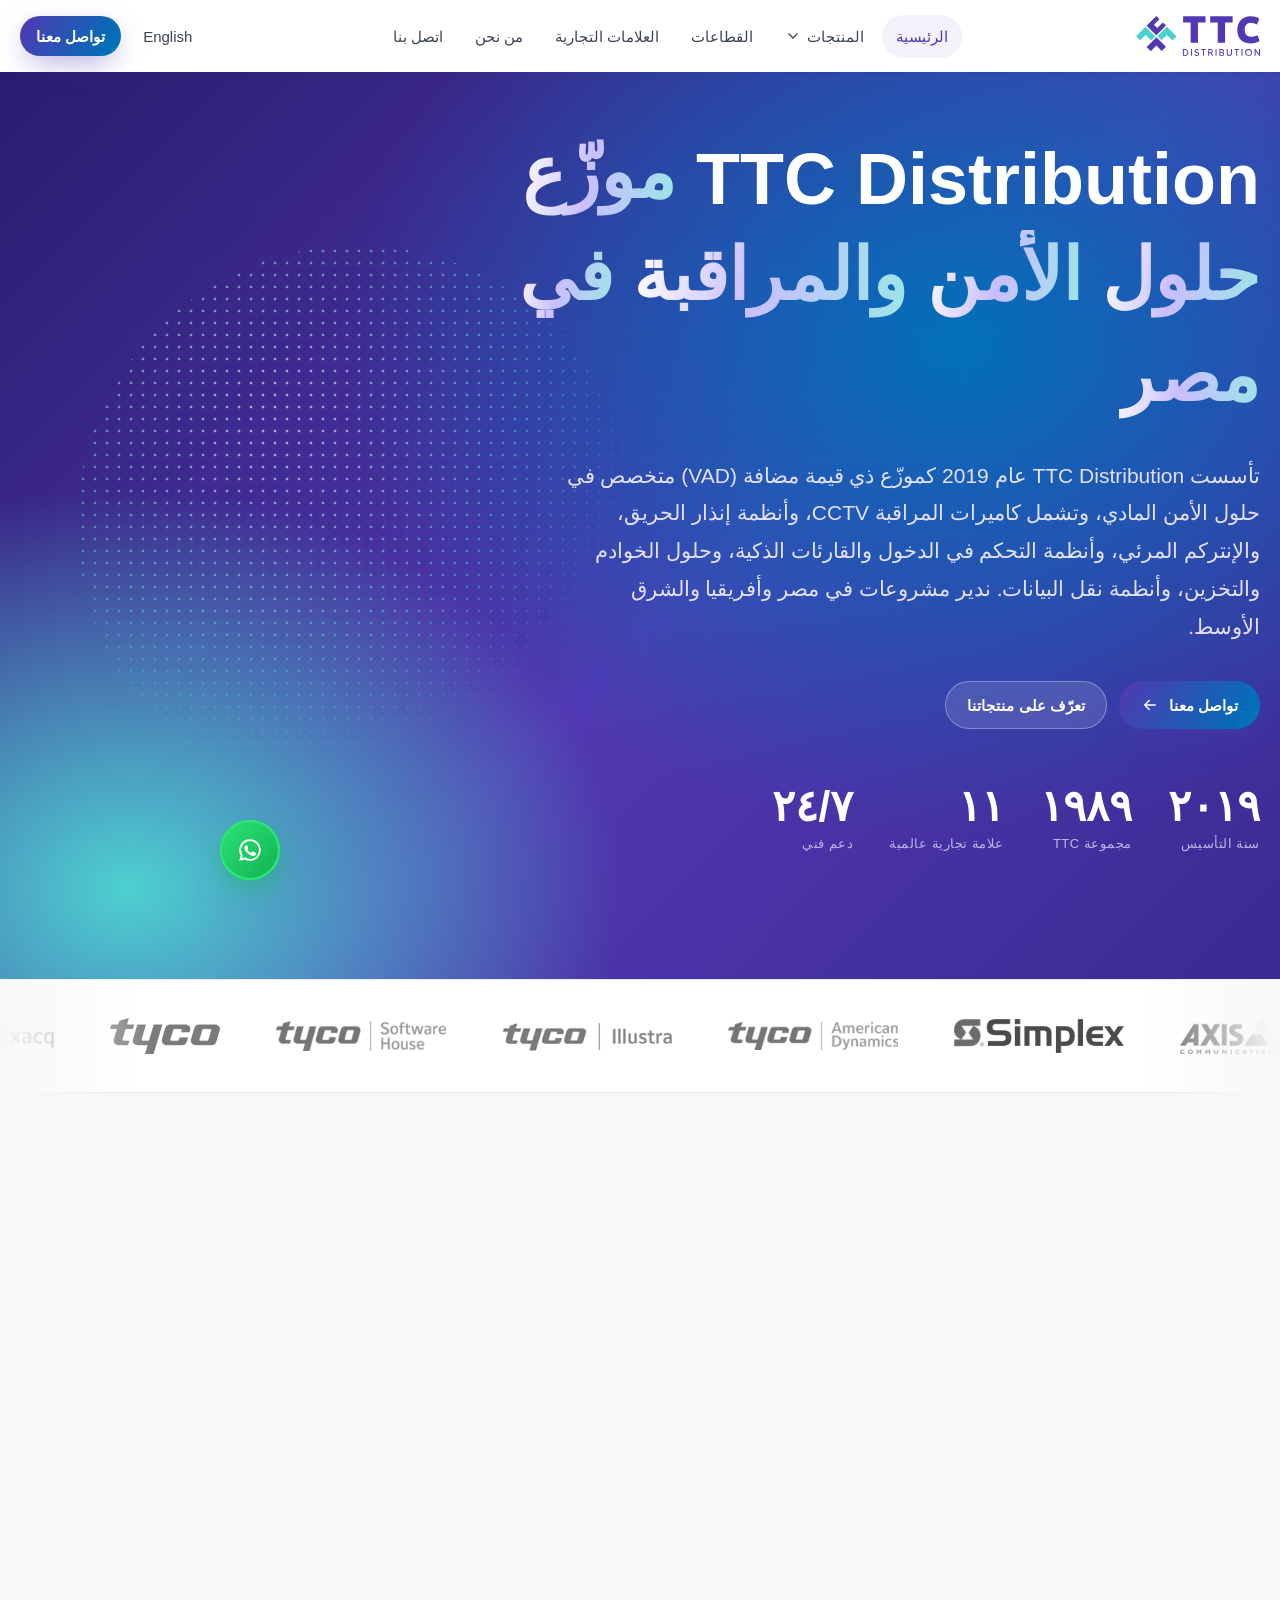
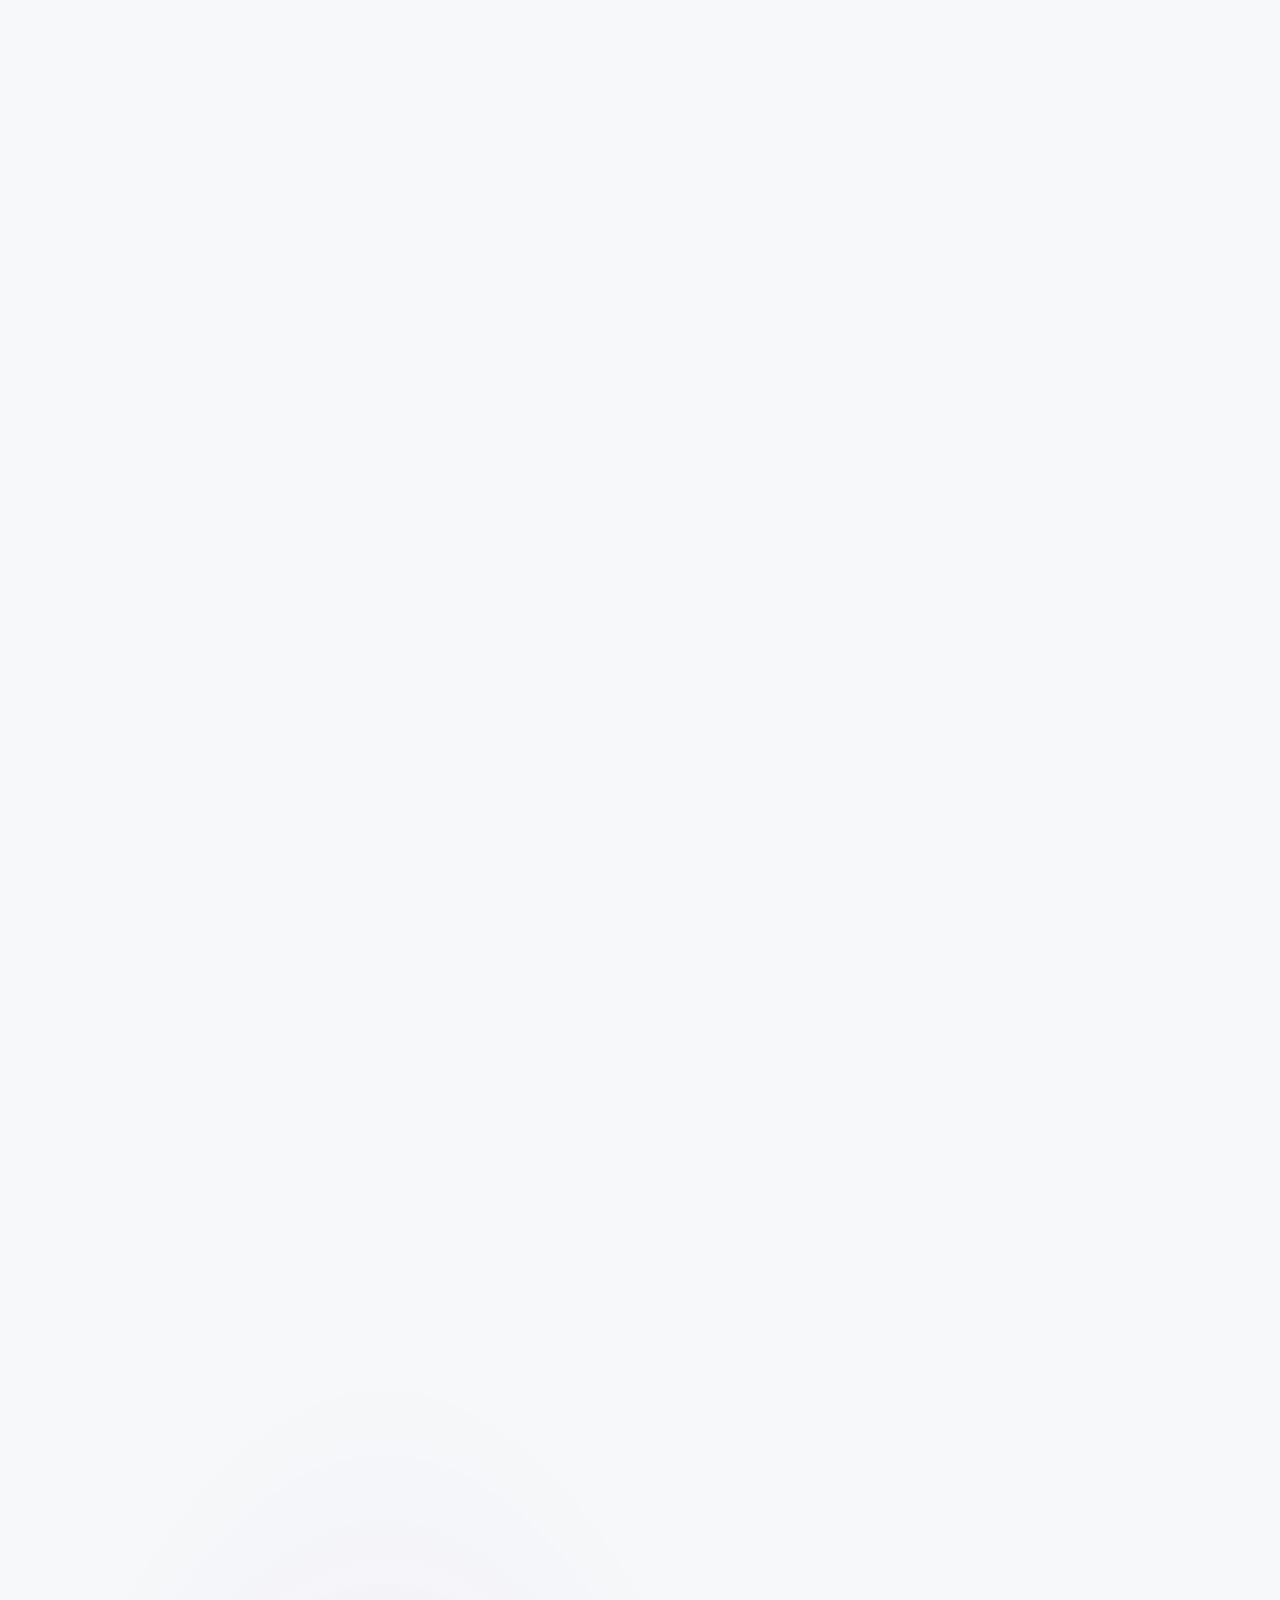
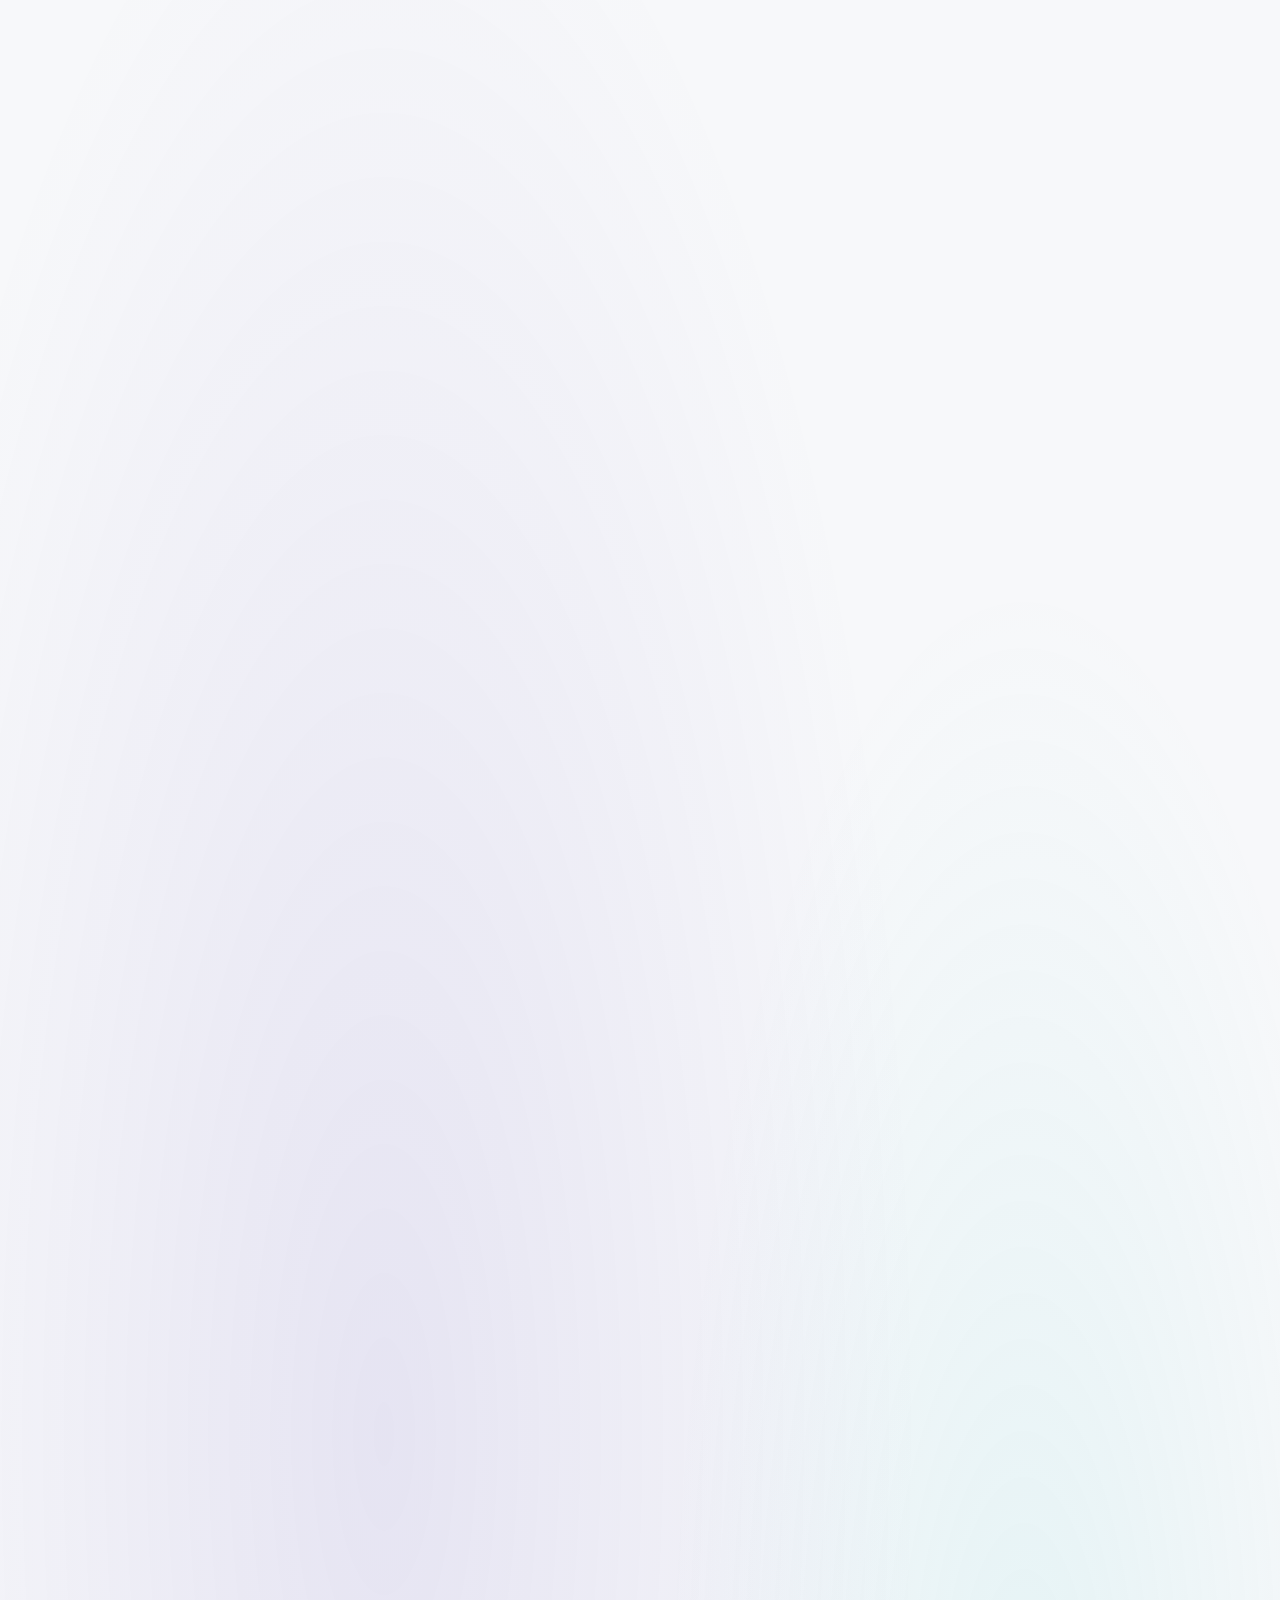
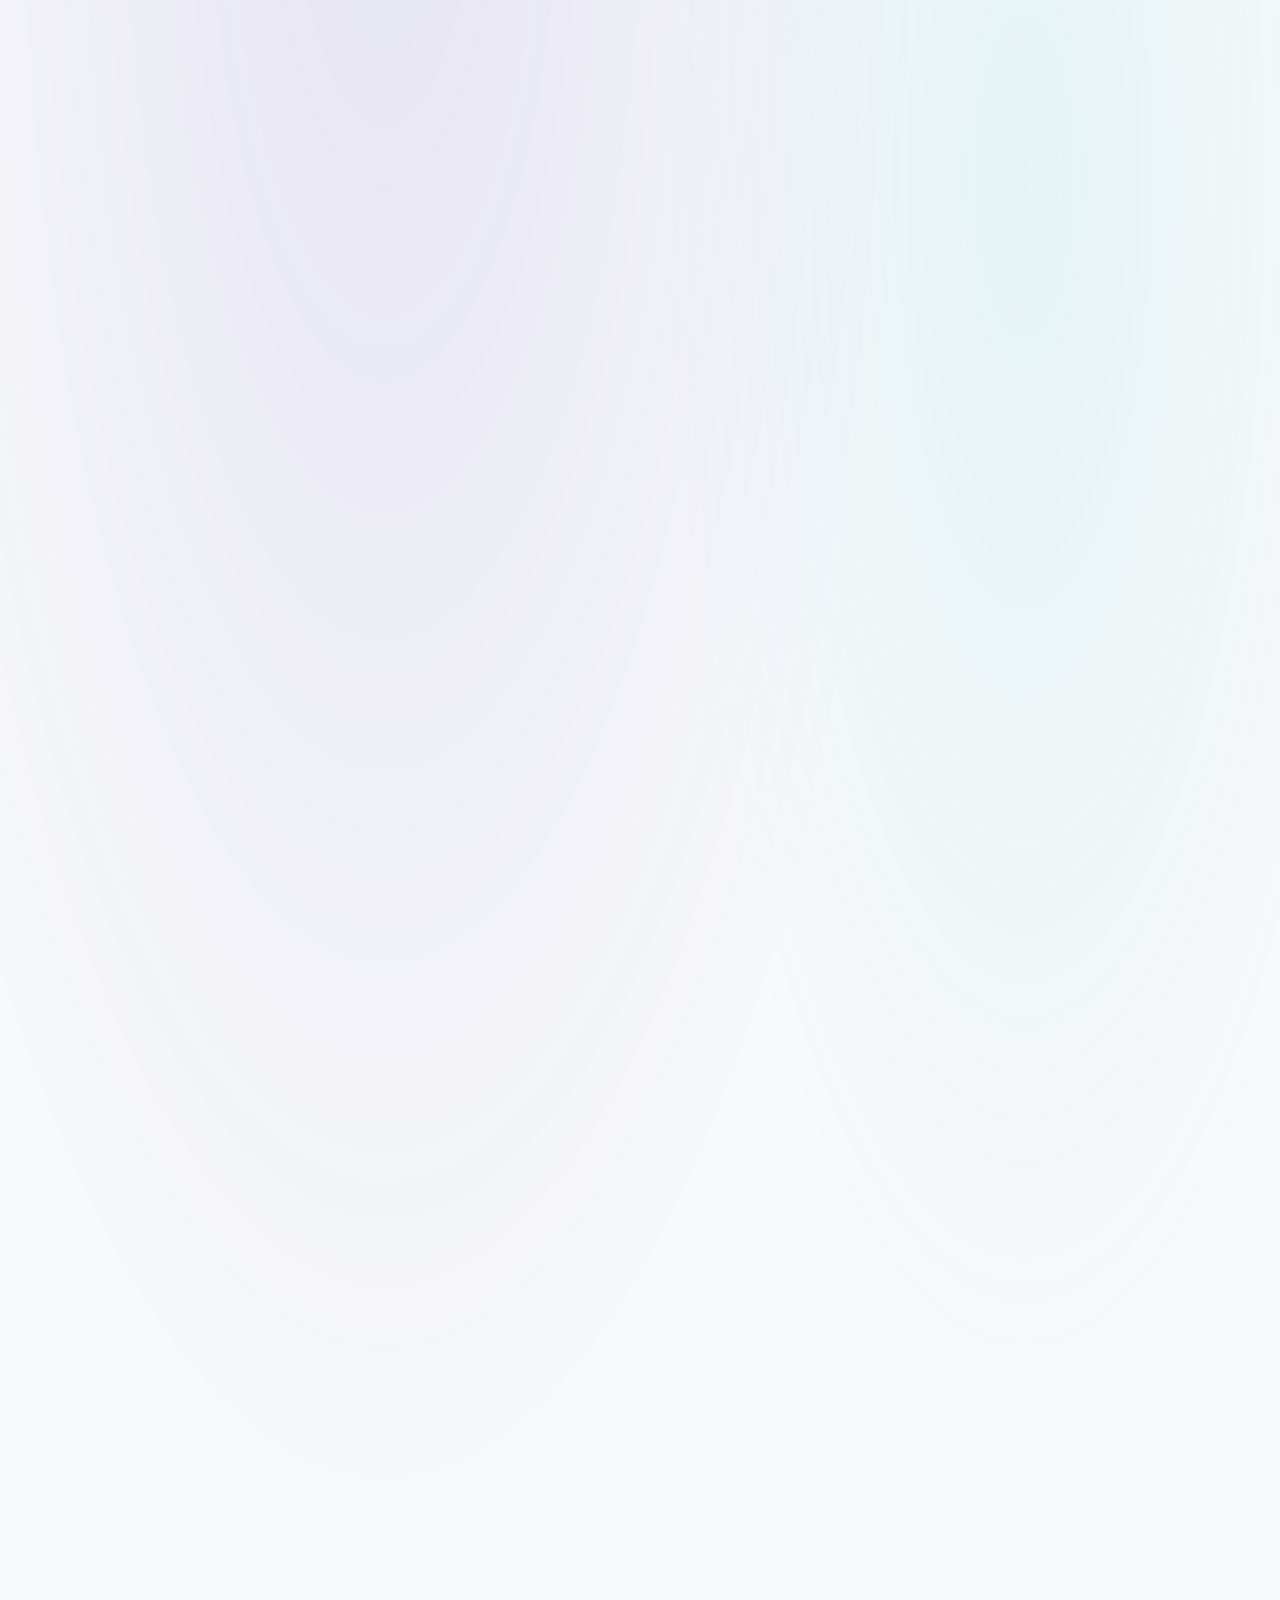
==== ar/index.html @ cf0fea91 "TTC demo site (EN/AR) Co-Authored-By: Claude Opus 5.5 <noreply@anthropic.com>" ====
<!doctype html>
<html lang="ar" dir="rtl" class="js">
<head>
  <meta charset="utf-8">
  <meta name="viewport" content="width=device-width, initial-scale=1, viewport-fit=cover">
  <title>TTC Distribution | موزّع أنظمة الأمن والمراقبة في مصر</title>
  <meta name="description" content="TTC Distribution موزّع ذو قيمة مضافة (VAD) لحلول الأمن المادي في مصر: كاميرات المراقبة، وأنظمة إنذار الحريق، والتحكم في الدخول، والإنتركم، وخوادم تخزين الفيديو، والشبكات وإدارة الطاقة.">
  <meta name="theme-color" content="#5238B2">
  <link rel="alternate" hreflang="en" href="https://ttcdist.com/">
  <link rel="alternate" hreflang="ar" href="https://ttcdist.com/ar/">
  <link rel="alternate" hreflang="x-default" href="https://ttcdist.com/">
  <link rel="icon" href="../assets/img/ttc-logo.svg" type="image/svg+xml">
  <link rel="preload" href="../assets/img/ttc-logo.svg" as="image">
  <style data-inline>:root{--violet-300:#A796E6;--violet-400:#6E55D6;--violet-500:#5238B2;--violet-600:#452E9A;--violet-700:#35237A;--teal-300:#9BE6E6;--teal-400:#4DD0D0;--teal-500:#2BB3B3;--blue-400:#2B8ED0;--blue-500:#0170B9;--navy-900:#222E3D;--navy-800:#3B4553;--bg:#F7F8FA;--bg-alt:#EEF1F8;--surface:#FFFFFF;--fg:#222E3D;--fg-rgb:34,46,61;--ink-300:#3B4553;--ink-400:#5E6878;--ink-500:#5F6B7D;--white:var(--fg);--line:rgba(34,46,61,.10);--grad-brand:linear-gradient(120deg,#5238B2 0%,#0170B9 60%,#4DD0D0 100%);--grad-text:linear-gradient(100deg,#5238B2 0%,#0170B9 55%,#2BB3B3 100%);--grad-glow:radial-gradient(60% 60% at 50% 40%,rgba(82,56,178,.16) 0%,rgba(1,112,185,.06) 45%,transparent 75%);--grad-card:linear-gradient(180deg,#FFFFFF 0%,#FAFBFE 100%);--grad-hero:radial-gradient(80% 90% at 75% 30%,#0170B9 0%,transparent 60%),radial-gradient(70% 80% at 10% 90%,#4DD0D0 0%,transparent 55%),linear-gradient(135deg,#2A1C6E 0%,#5238B2 55%,#3B2A92 100%);--font-sans:-apple-system,BlinkMacSystemFont,"SF Pro Display","SF Pro Text","Segoe UI",Roboto,"Helvetica Neue",Arial,sans-serif;--font-ar:-apple-system,BlinkMacSystemFont,"SF Arabic","Segoe UI","Noto Sans Arabic",Tahoma,sans-serif;--font-mono:ui-monospace,"SF Mono",Menlo,Consolas,monospace;--fs-xs:0.8125rem;--fs-sm:0.9375rem;--fs-base:1.0625rem;--fs-lg:clamp(1.125rem,1.05rem + .35vw,1.3125rem);--fs-xl:clamp(1.375rem,1.2rem + .8vw,1.75rem);--fs-2xl:clamp(1.75rem,1.4rem + 1.6vw,2.75rem);--fs-3xl:clamp(2.25rem,1.6rem + 3vw,4rem);--fs-hero:clamp(2.75rem,1.5rem + 6vw,6.5rem);--lh-tight:1.05;--lh-snug:1.2;--lh-body:1.6;--tracking-tight:-0.035em;--tracking-snug:-0.02em;--s-1:4px;--s-2:8px;--s-3:12px;--s-4:16px;--s-5:24px;--s-6:32px;--s-7:48px;--s-8:64px;--s-9:96px;--s-10:144px;--r-sm:10px;--r-md:16px;--r-lg:24px;--r-xl:32px;--r-full:999px;--shadow-1:0 1px 2px rgba(34,46,61,.06),0 8px 24px rgba(34,46,61,.08);--shadow-card:0 1px 2px rgba(34,46,61,.05),0 12px 32px -12px rgba(34,46,61,.14);--shadow-glow:0 10px 30px -8px rgba(82,56,178,.55);--ease-out:cubic-bezier(.16,1,.3,1);--ease-in-out:cubic-bezier(.65,0,.35,1);--dur-1:150ms;--dur-2:300ms;--dur-3:600ms;--container:1240px;--header-h:72px}.theme-dark{--bg:#1C1452;--surface:rgba(255,255,255,.06);--fg:#FFFFFF;--fg-rgb:255,255,255;--ink-300:#E4E1F7;--ink-400:#BDB6E6;--ink-500:#9C93D6;--white:#FFFFFF;--line:rgba(255,255,255,.14);--grad-text:linear-gradient(100deg,#FFFFFF 0%,#C9BEFF 45%,#9BE6E6 100%);--grad-card:linear-gradient(180deg,rgba(255,255,255,.08),rgba(255,255,255,.03));color:var(--ink-300)}*,*::before,*::after{box-sizing:border-box;margin:0;padding:0}html{-webkit-text-size-adjust:100%;scroll-padding-top:calc(var(--header-h) + 16px);background:var(--bg)}body{font-family:var(--font-sans);font-size:var(--fs-base);line-height:var(--lh-body);color:var(--ink-300);background:var(--bg);-webkit-font-smoothing:antialiased;-moz-osx-font-smoothing:grayscale;overflow-x:hidden}html[lang="ar"] body{font-family:var(--font-ar)}img,svg,canvas{display:block;max-width:100%}a{color:inherit;text-decoration:none}button{font:inherit;color:inherit;background:none;border:0;cursor:pointer}h1,h2,h3,h4{color:var(--white);font-weight:600;letter-spacing:var(--tracking-snug);line-height:var(--lh-snug)}:focus-visible{outline:2px solid var(--teal-400);outline-offset:3px;border-radius:6px}::selection{background:var(--violet-500);color:var(--fg)}body.is-locked{overflow:hidden}.container{width:min(100% - 40px,var(--container));margin-inline:auto}.skip-link{position:absolute;inset-inline-start:16px;top:-60px;z-index:200;background:var(--white);color:var(--surface);padding:10px 16px;border-radius:var(--r-sm);font-weight:600;transition:top var(--dur-2) var(--ease-out)}.skip-link:focus{top:12px}.sr-only{position:absolute;width:1px;height:1px;overflow:hidden;clip:rect(0 0 0 0);white-space:nowrap}.eyebrow{display:inline-flex;align-items:center;gap:8px;font-size:var(--fs-xs);font-weight:600;letter-spacing:.14em;text-transform:uppercase;color:var(--teal-300)}.eyebrow::before{content:"";width:6px;height:6px;border-radius:50%;background:var(--teal-400);box-shadow:0 0 12px var(--teal-400)}.grad-text{background:var(--grad-text);-webkit-background-clip:text;background-clip:text;color:transparent}.h-display{font-size:var(--fs-hero);line-height:var(--lh-tight);letter-spacing:var(--tracking-tight);font-weight:700}.h-section{font-size:var(--fs-3xl);line-height:1.08;letter-spacing:var(--tracking-tight);font-weight:700}.lead{font-size:var(--fs-lg);color:var(--ink-300);max-width:60ch}.btn{--h:48px;display:inline-flex;align-items:center;justify-content:center;gap:10px;min-height:var(--h);padding:0 22px;border-radius:var(--r-full);font-size:var(--fs-sm);font-weight:600;letter-spacing:-.01em;white-space:nowrap;transition:transform var(--dur-2) var(--ease-out),box-shadow var(--dur-2) var(--ease-out),background var(--dur-2)}.btn svg{width:18px;height:18px}.btn--primary{background:var(--grad-brand);background-size:160% 100%;color:var(--fg);box-shadow:var(--shadow-glow)}.btn--primary:hover{transform:translateY(-2px);background-position:100% 0}.btn--ghost{background:rgba(var(--fg-rgb),.06);color:var(--white);box-shadow:inset 0 0 0 1px rgba(var(--fg-rgb),.14)}.btn--ghost:hover{background:rgba(var(--fg-rgb),.12)}.btn--sm{--h:40px;padding:0 16px}.btn:active{transform:scale(.98)}.header{position:fixed;inset:0 0 auto;z-index:100;height:var(--header-h);transition:background var(--dur-2),box-shadow var(--dur-2),transform var(--dur-3) var(--ease-out)}.header.is-scrolled{background:rgba(5,7,13,.72);-webkit-backdrop-filter:saturate(180%) blur(20px);backdrop-filter:saturate(180%) blur(20px);box-shadow:0 1px 0 rgba(var(--fg-rgb),.06)}.header.is-hidden{transform:translateY(-100%)}.header__inner{height:100%;display:flex;align-items:center;justify-content:space-between;gap:24px}.logo{display:flex;align-items:center;gap:10px;color:var(--fg);font-weight:700;letter-spacing:-.02em}.logo svg{width:34px;height:34px}.logo small{display:block;font-size:10px;letter-spacing:.32em;color:var(--ink-400);font-weight:600}.nav{display:flex;align-items:center;gap:4px}.nav a{padding:8px 14px;border-radius:var(--r-full);font-size:var(--fs-sm);color:var(--ink-300);transition:color var(--dur-1),background var(--dur-1)}.nav a:hover,.nav a[aria-current="page"]{color:var(--fg);background:rgba(var(--fg-rgb),.06)}.header__actions{display:flex;align-items:center;gap:10px}.lang{font-size:var(--fs-sm);color:var(--ink-300);padding:8px 12px;border-radius:var(--r-full)}.lang:hover{color:var(--fg)}.burger{display:none;width:44px;height:44px;border-radius:12px;place-items:center;background:rgba(var(--fg-rgb),.06)}.burger span{display:block;width:18px;height:1.5px;background:#fff;border-radius:2px;transition:transform var(--dur-2) var(--ease-out)}.burger span+span{margin-top:5px}@media (max-width:960px){.nav,.header__actions .lang,.header__actions .btn{display:none}.burger{display:grid}}.drawer{position:fixed;inset:0;z-index:150;visibility:hidden;pointer-events:none}.drawer.is-open{visibility:visible;pointer-events:auto}.drawer__scrim{position:absolute;inset:0;background:rgba(3,5,10,.6);-webkit-backdrop-filter:blur(6px);backdrop-filter:blur(6px);opacity:0;transition:opacity var(--dur-2)}.drawer.is-open .drawer__scrim{opacity:1}.drawer__panel{position:absolute;inset-block:0;inset-inline-end:0;width:min(88vw,380px);background:var(--surface);box-shadow:-20px 0 60px rgba(0,0,0,.5);display:flex;flex-direction:column;padding:16px 20px 28px;transform:translateX(100%);transition:transform 420ms var(--ease-out);overflow-y:auto;overscroll-behavior:contain}html[dir="rtl"] .drawer__panel{transform:translateX(-100%)}.drawer.is-open .drawer__panel{transform:none}.drawer__top{display:flex;align-items:center;justify-content:space-between;height:52px;margin-bottom:12px}.drawer__close{width:44px;height:44px;border-radius:12px;display:grid;place-items:center;background:rgba(var(--fg-rgb),.06)}.drawer__close svg{width:20px;height:20px}.drawer__nav a,.drawer__nav button{display:flex;align-items:center;justify-content:space-between;width:100%;min-height:56px;font-size:1.25rem;font-weight:600;color:var(--fg);letter-spacing:-.02em;border-bottom:1px solid rgba(var(--fg-rgb),.06);text-align:start}.drawer__nav button svg{width:20px;height:20px;transition:transform var(--dur-2) var(--ease-out)}.drawer__nav button[aria-expanded="true"] svg{transform:rotate(180deg)}.drawer__sub{display:grid;grid-template-rows:0fr;transition:grid-template-rows var(--dur-2) var(--ease-out)}.drawer__sub.is-open{grid-template-rows:1fr}.drawer__sub>div{overflow:hidden}.drawer__sub a{min-height:48px;font-size:1rem;font-weight:500;color:var(--ink-300);padding-inline-start:12px;border-bottom:0}.drawer__foot{margin-top:auto;padding-top:24px;display:grid;gap:12px}.hero{position:relative;min-height:100svh;display:grid;align-items:center;overflow:hidden;isolation:isolate}.hero__canvas{position:absolute;inset:0;z-index:-1;width:100%;height:100%}.hero__glow{position:absolute;inset:-20% -10% auto;height:120%;background:var(--grad-glow);z-index:-2;pointer-events:none}.hero__grid{position:absolute;inset:0;z-index:-2;opacity:.35;pointer-events:none;background-image:linear-gradient(rgba(var(--fg-rgb),.04) 1px,transparent 1px),linear-gradient(90deg,rgba(var(--fg-rgb),.04) 1px,transparent 1px);background-size:64px 64px;mask-image:radial-gradient(70% 60% at 50% 40%,#000 30%,transparent 80%)}.hero__content{padding-top:calc(var(--header-h) + 40px);padding-bottom:120px;max-width:760px;position:relative}.hero__content .lead{margin-top:24px}.hero__cta{display:flex;flex-wrap:wrap;gap:12px;margin-top:36px}.hero__stats{display:flex;flex-wrap:wrap;gap:36px;margin-top:56px}.stat b{display:block;font-size:var(--fs-2xl);color:var(--fg);font-weight:700;letter-spacing:var(--tracking-tight);line-height:1}.stat span{font-size:var(--fs-xs);color:var(--ink-400);letter-spacing:.04em}.hero__scroll{position:absolute;bottom:28px;left:50%;translate:-50% 0;font-size:var(--fs-xs);color:var(--ink-400);display:grid;justify-items:center;gap:10px}.hero__scroll i{width:1px;height:42px;background:linear-gradient(var(--teal-400),transparent);animation:drip 2s var(--ease-in-out) infinite}@keyframes drip{0%{transform:scaleY(0);transform-origin:top}50%{transform:scaleY(1);transform-origin:top}51%{transform-origin:bottom}100%{transform:scaleY(0);transform-origin:bottom}}@media (max-width:960px){.hero{align-items:end}.hero__content{padding-bottom:96px}.hero__stats{gap:24px}}.section{padding-block:var(--s-10);position:relative}.section__head{display:grid;gap:16px;margin-bottom:var(--s-8);max-width:780px}.section__head--center{margin-inline:auto;text-align:center;justify-items:center}@media (max-width:720px){.section{padding-block:var(--s-9)}}.brands{padding-block:40px;border-block:1px solid rgba(var(--fg-rgb),.06);overflow:hidden;mask-image:linear-gradient(90deg,transparent,#000 12%,#000 88%,transparent)}.brands__track{display:flex;gap:72px;width:max-content;animation:marquee 38s linear infinite}.brands__track span{font-size:1.5rem;font-weight:700;color:var(--ink-500);letter-spacing:-.02em;white-space:nowrap}@keyframes marquee{to{transform:translateX(-50%)}}.bento{display:grid;grid-template-columns:repeat(6,1fr);gap:16px}.tile{position:relative;grid-column:span 2;min-height:300px;border-radius:var(--r-lg);padding:28px;background:var(--grad-card);box-shadow:inset 0 0 0 1px rgba(var(--fg-rgb),.07);overflow:hidden;display:flex;flex-direction:column;justify-content:flex-end;transition:transform var(--dur-3) var(--ease-out),box-shadow var(--dur-2)}.tile:hover{transform:translateY(-4px);box-shadow:inset 0 0 0 1px rgba(139,116,255,.45),0 30px 60px -30px rgba(106,75,255,.6)}.tile--wide{grid-column:span 4}.tile--tall{grid-row:span 2}.tile h3{font-size:var(--fs-xl)}.tile p{font-size:var(--fs-sm);color:var(--ink-400);margin-top:8px;max-width:42ch}.tile__icon{position:absolute;top:24px;inset-inline-start:24px;width:48px;height:48px;border-radius:14px;display:grid;place-items:center;background:rgba(106,75,255,.16);color:var(--violet-300)}.tile__icon svg{width:24px;height:24px}.tile__arrow{position:absolute;top:24px;inset-inline-end:24px;width:40px;height:40px;border-radius:50%;display:grid;place-items:center;background:rgba(var(--fg-rgb),.06);transition:transform var(--dur-2) var(--ease-out),background var(--dur-2)}.tile:hover .tile__arrow{transform:rotate(-45deg);background:var(--violet-500)}.tile__canvas{position:absolute;inset:0 0 35% 0;width:100%;height:65%;pointer-events:none}.tile__orb{position:absolute;width:260px;height:260px;border-radius:50%;filter:blur(60px);opacity:.45;top:-60px;inset-inline-end:-60px;background:var(--violet-500)}.tile__orb--teal{background:var(--teal-500)}.tile__orb--blue{background:var(--blue-500)}@media (max-width:960px){.bento{grid-template-columns:1fr 1fr}.tile,.tile--wide{grid-column:span 2}.tile--tall{grid-row:auto}}@media (min-width:600px) and (max-width:960px){.tile{grid-column:span 1}.tile--wide{grid-column:span 2}}.story{position:relative}.story__pin{height:100svh;display:grid;grid-template-columns:1fr 1fr;align-items:center;gap:48px}.story__stage{position:relative;aspect-ratio:1;max-height:72svh;justify-self:center;width:100%}.story__stage canvas{width:100%;height:100%}.story__steps{position:relative;height:280px}.story__step{position:absolute;inset:0;opacity:0}.story__step h3{font-size:var(--fs-2xl);letter-spacing:var(--tracking-tight)}.story__step p{margin-top:14px;font-size:var(--fs-lg);max-width:44ch}.story__step .num{font-family:var(--font-mono);color:var(--teal-300);font-size:var(--fs-sm);margin-bottom:12px;display:block}.story__progress{display:flex;gap:8px;margin-top:24px}.story__progress i{height:3px;flex:1;border-radius:3px;background:rgba(var(--fg-rgb),.1);overflow:hidden;position:relative}.story__progress i b{position:absolute;inset:0;background:var(--grad-brand);transform:scaleX(0);transform-origin:left}@media (max-width:960px){.story__pin{grid-template-columns:1fr;grid-template-rows:55svh auto;gap:8px;align-content:center}.story__stage{max-height:55svh;aspect-ratio:auto;height:100%}.story__steps{height:220px}}.numbers{display:grid;grid-template-columns:repeat(4,1fr);gap:1px;background:rgba(var(--fg-rgb),.07);border-radius:var(--r-lg);overflow:hidden}.numbers div{background:var(--bg);padding:40px 28px}.numbers b{display:block;font-size:var(--fs-3xl);font-weight:700;color:var(--fg);letter-spacing:var(--tracking-tight);line-height:1}.numbers span{display:block;margin-top:12px;font-size:var(--fs-sm);color:var(--ink-400)}@media (max-width:720px){.numbers{grid-template-columns:1fr 1fr}.numbers div{padding:28px 20px}}.industries{display:grid;grid-template-columns:repeat(auto-fill,minmax(220px,1fr));gap:12px}.chip-card{padding:22px;border-radius:var(--r-md);background:var(--grad-card);box-shadow:inset 0 0 0 1px rgba(var(--fg-rgb),.07);display:flex;align-items:center;gap:14px;color:var(--fg);font-weight:600}.chip-card svg{width:22px;height:22px;color:var(--teal-300);flex:none}.cta{position:relative;border-radius:var(--r-xl);padding:clamp(40px,6vw,88px);overflow:hidden;isolation:isolate;background:linear-gradient(135deg,var(--violet-700),var(--ink-850) 60%);box-shadow:inset 0 0 0 1px rgba(var(--fg-rgb),.08)}.cta::before{content:"";position:absolute;inset:auto -20% -60% 30%;height:140%;background:radial-gradient(closest-side,rgba(63,232,218,.35),transparent);z-index:-1}.cta h2{font-size:var(--fs-3xl);letter-spacing:var(--tracking-tight);max-width:18ch}.cta p{margin-top:16px;max-width:52ch}.cta .hero__cta{margin-top:32px}.footer{padding-block:72px 40px;border-top:1px solid rgba(var(--fg-rgb),.06);margin-top:var(--s-9)}.footer__grid{display:grid;grid-template-columns:1.4fr repeat(3,1fr);gap:40px}.footer h4{font-size:var(--fs-sm);color:var(--fg);margin-bottom:16px}.footer li{list-style:none}.footer li a{display:inline-block;padding:6px 0;font-size:var(--fs-sm);color:var(--ink-400)}.footer li a:hover{color:var(--fg)}.footer__bottom{display:flex;justify-content:space-between;flex-wrap:wrap;gap:12px;margin-top:56px;font-size:var(--fs-xs);color:var(--ink-500)}@media (max-width:820px){.footer__grid{grid-template-columns:1fr 1fr}.footer__grid>div:first-child{grid-column:1/-1}}.fab{position:fixed;inset-inline-end:20px;bottom:calc(20px + env(safe-area-inset-bottom));z-index:90;width:56px;height:56px;border-radius:50%;display:grid;place-items:center;background:#25D366;color:var(--fg);box-shadow:0 10px 30px rgba(37,211,102,.35);transition:transform var(--dur-2) var(--ease-out)}.fab:hover{transform:scale(1.06)}.fab svg{width:26px;height:26px}.page-hero{padding-top:calc(var(--header-h) + 72px);padding-bottom:48px;position:relative;overflow:hidden}.page-hero::before{content:"";position:absolute;inset:-40% -10% auto;height:120%;background:var(--grad-glow);z-index:-1}.crumbs{display:flex;gap:8px;font-size:var(--fs-xs);color:var(--ink-400);margin-bottom:20px;flex-wrap:wrap}.crumbs a:hover{color:var(--fg)}.crumbs span[aria-current]{color:var(--ink-300)}.catalog{display:grid;grid-template-columns:260px 1fr;gap:40px;align-items:start}.filters{position:sticky;top:calc(var(--header-h) + 20px);display:grid;gap:28px}.filters h3{font-size:var(--fs-xs);text-transform:uppercase;letter-spacing:.14em;color:var(--ink-400);margin-bottom:12px;font-weight:600}.search{position:relative}.search input{width:100%;height:48px;border-radius:var(--r-full);border:0;background:rgba(var(--fg-rgb),.06);color:var(--fg);padding:0 18px 0 44px;font:inherit;font-size:var(--fs-sm);box-shadow:inset 0 0 0 1px rgba(var(--fg-rgb),.08)}.search input:focus{outline:none;box-shadow:inset 0 0 0 1.5px var(--violet-400)}.search svg{position:absolute;left:16px;top:50%;translate:0 -50%;width:18px;height:18px;color:var(--ink-400)}.chips{display:flex;flex-wrap:wrap;gap:8px}.chip{min-height:38px;padding:0 14px;border-radius:var(--r-full);font-size:var(--fs-sm);background:rgba(var(--fg-rgb),.05);color:var(--ink-300);box-shadow:inset 0 0 0 1px rgba(var(--fg-rgb),.08);transition:all var(--dur-1)}.chip:hover{color:var(--fg)}.chip[aria-pressed="true"]{background:var(--violet-500);color:var(--fg);box-shadow:none}.catalog__bar{display:flex;justify-content:space-between;align-items:center;margin-bottom:20px;font-size:var(--fs-sm);color:var(--ink-400)}.grid{display:grid;grid-template-columns:repeat(auto-fill,minmax(260px,1fr));gap:16px}.card{position:relative;border-radius:var(--r-lg);background:var(--grad-card);box-shadow:inset 0 0 0 1px rgba(var(--fg-rgb),.07);overflow:hidden;display:flex;flex-direction:column;transition:transform var(--dur-3) var(--ease-out),box-shadow var(--dur-2)}.card:hover{transform:translateY(-4px);box-shadow:inset 0 0 0 1px rgba(139,116,255,.45),0 30px 60px -30px rgba(106,75,255,.55)}.card__media{position:relative;aspect-ratio:4/3;background:radial-gradient(60% 60% at 50% 45%,rgba(106,75,255,.25),transparent 70%)}.card__media canvas{width:100%;height:100%}.card__badge{position:absolute;top:14px;inset-inline-start:14px;font-size:11px;font-weight:600;letter-spacing:.06em;padding:5px 10px;border-radius:var(--r-full);background:rgba(5,7,13,.6);color:var(--teal-300);-webkit-backdrop-filter:blur(8px);backdrop-filter:blur(8px)}.card__3d{position:absolute;top:14px;inset-inline-end:14px;font-size:11px;font-weight:700;padding:5px 9px;border-radius:var(--r-full);background:rgba(106,75,255,.25);color:var(--violet-300)}.card__body{padding:20px 22px 22px;display:grid;gap:6px;flex:1}.card__body h3{font-size:var(--fs-lg);letter-spacing:-.02em}.card__body p{font-size:var(--fs-sm);color:var(--ink-400)}.card__specs{display:flex;flex-wrap:wrap;gap:6px;margin-top:8px}.card__specs span{font-size:12px;padding:4px 9px;border-radius:8px;background:rgba(var(--fg-rgb),.05);color:var(--ink-300)}.card__foot{display:flex;justify-content:space-between;align-items:center;margin-top:14px}.card__link{font-size:var(--fs-sm);font-weight:600;color:var(--fg);display:inline-flex;gap:6px;align-items:center}.card__link::after{content:"";position:absolute;inset:0}.rfq-add{position:relative;z-index:2;width:40px;height:40px;border-radius:50%;display:grid;place-items:center;background:rgba(var(--fg-rgb),.07);transition:background var(--dur-1)}.rfq-add:hover{background:var(--violet-500)}.rfq-add[aria-pressed="true"]{background:var(--teal-500);color:var(--ink-950)}.rfq-add svg{width:18px;height:18px}.empty{padding:60px;text-align:center;color:var(--ink-400);grid-column:1/-1}.filters__toggle{display:none}@media (max-width:960px){.catalog{grid-template-columns:1fr}.filters{position:static;display:none}.filters.is-open{display:grid}.filters__toggle{display:inline-flex}}.rfq-bar{position:fixed;left:50%;bottom:calc(20px + env(safe-area-inset-bottom));translate:-50% 140%;z-index:95;display:flex;align-items:center;gap:16px;padding:10px 10px 10px 22px;border-radius:var(--r-full);background:rgba(15,22,38,.85);-webkit-backdrop-filter:blur(18px);backdrop-filter:blur(18px);box-shadow:inset 0 0 0 1px rgba(var(--fg-rgb),.1),0 20px 50px rgba(0,0,0,.5);transition:translate var(--dur-3) var(--ease-out);color:var(--fg);font-size:var(--fs-sm)}.rfq-bar.is-visible{translate:-50% 0}@media (max-width:600px){.rfq-bar{width:calc(100% - 100px);left:20px;translate:0 140%}.rfq-bar.is-visible{translate:0 0}}.pdp{display:grid;grid-template-columns:1.15fr 1fr;gap:56px;align-items:start;padding-top:calc(var(--header-h) + 32px)}.viewer{position:sticky;top:calc(var(--header-h) + 20px);aspect-ratio:1;border-radius:var(--r-xl);overflow:hidden;background:radial-gradient(70% 70% at 50% 40%,rgba(106,75,255,.28),rgba(10,15,28,1) 75%);box-shadow:inset 0 0 0 1px rgba(var(--fg-rgb),.08);touch-action:none}.viewer canvas{width:100%;height:100%;cursor:grab}.viewer canvas:active{cursor:grabbing}.viewer__ui{position:absolute;inset:auto 16px 16px;display:flex;justify-content:space-between;align-items:center;gap:8px;pointer-events:none}.viewer__ui>*{pointer-events:auto}.views{display:flex;gap:6px;padding:6px;border-radius:var(--r-full);background:rgba(5,7,13,.6);-webkit-backdrop-filter:blur(12px);backdrop-filter:blur(12px)}.views button{min-height:36px;padding:0 12px;border-radius:var(--r-full);font-size:12px;font-weight:600;color:var(--ink-300)}.views button[aria-pressed="true"]{background:#fff;color:var(--surface)}.viewer__hint{position:absolute;top:16px;inset-inline-start:16px;font-size:12px;color:var(--ink-300);padding:6px 12px;border-radius:var(--r-full);background:rgba(5,7,13,.5);display:flex;gap:8px;align-items:center}.viewer__hint svg{width:16px;height:16px}.icon-btn{width:44px;height:44px;border-radius:50%;display:grid;place-items:center;background:rgba(5,7,13,.6);-webkit-backdrop-filter:blur(12px);backdrop-filter:blur(12px)}.icon-btn svg{width:18px;height:18px}.pdp__info h1{font-size:var(--fs-3xl);letter-spacing:var(--tracking-tight);line-height:1.05;margin-top:12px}.pdp__info .lead{margin-top:18px}.pdp__meta{display:flex;gap:10px;flex-wrap:wrap;margin-top:20px}.pdp__meta span{font-size:12px;padding:6px 12px;border-radius:var(--r-full);background:rgba(var(--fg-rgb),.06);color:var(--ink-300)}.pdp__cta{display:flex;gap:12px;flex-wrap:wrap;margin-top:32px}.specs{margin-top:48px;border-radius:var(--r-lg);overflow:hidden;box-shadow:inset 0 0 0 1px rgba(var(--fg-rgb),.08)}.specs h2{font-size:var(--fs-lg);padding:20px 22px;background:rgba(var(--fg-rgb),.03)}.specs dl{display:grid;grid-template-columns:minmax(120px,40%) 1fr}.specs dt,.specs dd{padding:14px 22px;border-top:1px solid rgba(var(--fg-rgb),.06);font-size:var(--fs-sm)}.specs dt{color:var(--ink-400)}.specs dd{color:var(--fg)}.features{display:grid;grid-template-columns:1fr 1fr;gap:12px;margin-top:24px}.feature{padding:18px;border-radius:var(--r-md);background:var(--grad-card);box-shadow:inset 0 0 0 1px rgba(var(--fg-rgb),.07)}.feature b{display:block;color:var(--fg);font-size:var(--fs-sm)}.feature span{font-size:13px;color:var(--ink-400)}.downloads{margin-top:24px;display:grid;gap:10px}.download{display:flex;align-items:center;justify-content:space-between;padding:16px 20px;border-radius:var(--r-md);background:rgba(var(--fg-rgb),.04);box-shadow:inset 0 0 0 1px rgba(var(--fg-rgb),.07);color:var(--fg);font-size:var(--fs-sm);font-weight:500}.download:hover{background:rgba(var(--fg-rgb),.08)}.download small{color:var(--ink-400);font-weight:400;margin-inline-start:8px}@media (max-width:960px){.pdp{grid-template-columns:1fr;gap:28px}.viewer{position:relative;top:0;aspect-ratio:1/1.05}.features{grid-template-columns:1fr}}.js [data-reveal]{opacity:0;transform:translateY(28px)}.split-line{display:block;overflow:hidden;padding-bottom:.06em}.split-line>span{display:inline-block}@media (prefers-reduced-motion:reduce){*,*::before,*::after{animation-duration:.01ms!important;animation-iteration-count:1!important;transition-duration:.01ms!important;scroll-behavior:auto!important}.js [data-reveal]{opacity:1;transform:none}}html[dir="rtl"] h1,html[dir="rtl"] h2,html[dir="rtl"] h3,html[dir="rtl"] h4,html[dir="rtl"] .h-display,html[dir="rtl"] .h-section,html[dir="rtl"] .btn,html[dir="rtl"] .eyebrow,html[dir="rtl"] .stat b,html[dir="rtl"] .numbers b,html[dir="rtl"] .drawer__nav a,html[dir="rtl"] .drawer__nav button{letter-spacing:0}html[dir="rtl"] .eyebrow{text-transform:none;font-size:var(--fs-sm)}html[dir="rtl"] .h-display{line-height:1.25}html[dir="rtl"] .h-section,html[dir="rtl"] .pdp__info h1,html[dir="rtl"] .cta h2{line-height:1.3}html[dir="rtl"] body{line-height:1.8}html[dir="rtl"] .grad-text{padding-bottom:.08em}html[dir="rtl"] .btn svg,html[dir="rtl"] .tile__arrow svg{transform:scaleX(-1)}html[dir="rtl"] .tile:hover .tile__arrow{transform:rotate(45deg)}html[dir="rtl"] .search svg{left:auto;right:16px}html[dir="rtl"] .search input{padding:0 44px 0 18px}html[dir="rtl"] .story__progress i b{transform-origin:right}html[dir="rtl"] .brands__track{animation-direction:reverse}html[dir="rtl"] .hero__content{margin-inline-start:0}@media (max-width:600px){html[dir="rtl"] .rfq-bar{left:auto;right:20px}}.fab{transition:transform var(--dur-3) var(--ease-out),opacity var(--dur-2)}.fab.is-hidden{transform:translateY(120px);opacity:0}@media (max-width:960px){.hero{display:block;min-height:auto}.hero__canvas{position:relative;inset:auto;height:44svh;min-height:300px;margin-top:var(--header-h)}.hero__content{padding-top:0;padding-bottom:64px;margin-top:-12px}.hero__scroll{display:none}.hero__stats{display:grid;grid-template-columns:repeat(3,auto);justify-content:start;gap:28px;margin-top:40px}.tile{min-height:210px}.story__steps{height:270px}.footer li a{display:flex;align-items:center;min-height:44px;padding:0}.crumbs a{padding-block:12px}.catalog__bar span:last-child{display:none}.fab{width:52px;height:52px}}@media (min-width:1400px){.hero>.container,.header__inner{width:min(100% - 8vw,1680px)}.hero__content{max-width:min(760px,46vw)}}.tile{min-height:360px;background:linear-gradient(180deg,rgba(var(--fg-rgb),.05),rgba(var(--fg-rgb),.01)),radial-gradient(120% 80% at 50% 0%,rgba(106,75,255,.12),transparent 60%)}.tile--tall{min-height:520px}.tile .tile__canvas{position:absolute;inset:0 0 auto 0;width:100%;height:68%;z-index:0}.tile--tall .tile__canvas{height:74%}.tile h3,.tile p{position:relative;z-index:1}.tile::after{content:"";position:absolute;inset:auto 0 0 0;height:45%;background:linear-gradient(transparent,var(--surface) 85%);z-index:0;pointer-events:none}.tile__icon,.tile__arrow{z-index:2}@media (max-width:960px){.tile{min-height:330px}.tile--tall{min-height:420px}}.story{background:radial-gradient(60% 70% at 30% 50%,rgba(106,75,255,.18),transparent 70%),radial-gradient(40% 50% at 80% 60%,rgba(63,232,218,.08),transparent 70%)}.story__pin{grid-template-columns:1.25fr 1fr}.story__stage{max-height:82svh}.story__stage::before{content:"";position:absolute;inset:8%;border-radius:50%;background:radial-gradient(closest-side,rgba(139,116,255,.35),rgba(10,124,255,.12) 60%,transparent);filter:blur(8px)}.story__ring{position:absolute;inset:4%;border-radius:50%;border:1px dashed rgba(139,116,255,.35);animation:spin 40s linear infinite;pointer-events:none}.story__ring:nth-child(2){inset:14%;border:1px solid rgba(63,232,218,.18);animation-duration:28s;animation-direction:reverse}.story__ring::after{content:"";position:absolute;top:-4px;left:50%;width:8px;height:8px;border-radius:50%;background:var(--teal-400);box-shadow:0 0 14px var(--teal-400)}@keyframes spin{to{transform:rotate(360deg)}}.story__stage canvas{position:relative;z-index:1}.story__big{position:absolute;inset-inline-end:-2%;bottom:4%;font-size:clamp(120px,16vw,240px);font-weight:800;line-height:1;letter-spacing:-.06em;color:transparent;-webkit-text-stroke:1px rgba(var(--fg-rgb),.09);pointer-events:none;z-index:0;font-family:var(--font-sans)}.story__chips{display:flex;flex-wrap:wrap;gap:8px;margin-top:20px}.story__chips span{font-size:13px;padding:7px 12px;border-radius:var(--r-full);background:rgba(var(--fg-rgb),.06);color:var(--fg);box-shadow:inset 0 0 0 1px rgba(var(--fg-rgb),.08)}.story__steps{height:330px}@media (max-width:960px){.story__pin{grid-template-columns:1fr}.story__steps{height:300px}.story__big{font-size:110px}}.ind-carousel{position:relative}.ind-track{display:grid;grid-auto-flow:column;grid-auto-columns:minmax(300px,calc((100% - 48px)/4));gap:16px;overflow-x:auto;scroll-snap-type:x mandatory;scrollbar-width:none;padding-block:6px 10px;cursor:grab;overscroll-behavior-x:contain}.ind-track::-webkit-scrollbar{display:none}.ind-track.is-dragging{cursor:grabbing;scroll-snap-type:none}.ind-card{scroll-snap-align:start;border-radius:var(--r-lg);overflow:hidden;background:var(--surface);box-shadow:inset 0 0 0 1px rgba(var(--fg-rgb),.08);display:flex;flex-direction:column;transition:transform var(--dur-3) var(--ease-out),box-shadow var(--dur-2);user-select:none}.ind-card:hover{transform:translateY(-6px);box-shadow:inset 0 0 0 1px color-mix(in srgb,var(--c1) 60%,transparent),0 30px 60px -30px var(--c1)}.ind-card__visual{position:relative;height:220px;display:grid;place-items:center;overflow:hidden;color:var(--fg);background:radial-gradient(70% 90% at 30% 20%,color-mix(in srgb,var(--c1) 85%,transparent),transparent 70%),radial-gradient(70% 90% at 80% 100%,color-mix(in srgb,var(--c2) 75%,transparent),transparent 70%),#0b1020}.ind-card__visual::before{content:"";position:absolute;inset:0;opacity:.35;background-image:linear-gradient(rgba(var(--fg-rgb),.12) 1px,transparent 1px),linear-gradient(90deg,rgba(var(--fg-rgb),.12) 1px,transparent 1px);background-size:28px 28px;mask-image:radial-gradient(70% 70% at 50% 50%,#000,transparent)}.ind-card__visual svg{position:relative;width:92px;height:92px;filter:drop-shadow(0 10px 30px rgba(0,0,0,.4));transition:transform var(--dur-3) var(--ease-out)}.ind-card:hover .ind-card__visual svg{transform:scale(1.1) rotate(-4deg)}.ind-card__num{position:absolute;top:16px;inset-inline-start:18px;font-family:var(--font-mono);font-size:13px;color:rgba(var(--fg-rgb),.75)}.ind-card__body{padding:22px 22px 24px;display:grid;gap:10px;flex:1;align-content:start}.ind-card__body h3{font-size:var(--fs-lg)}.ind-card__body p{font-size:var(--fs-sm);color:var(--ink-400)}.ind-card__tags{display:flex;flex-wrap:wrap;gap:6px;list-style:none;margin-top:4px}.ind-card__tags li{font-size:12px;padding:4px 10px;border-radius:var(--r-full);background:rgba(var(--fg-rgb),.06);color:var(--ink-300)}.ind-nav{display:flex;align-items:center;justify-content:space-between;gap:24px;margin-top:28px}.ind-dots{flex:1;height:3px;border-radius:3px;background:rgba(var(--fg-rgb),.08);position:relative;overflow:hidden;max-width:420px}.ind-dots i{position:absolute;inset-block:0;inset-inline-start:0;width:25%;border-radius:3px;background:var(--grad-brand);transition:inset-inline-start var(--dur-2) var(--ease-out)}.ind-arrows{display:flex;gap:10px}.ind-btn{width:52px;height:52px;border-radius:50%;display:grid;place-items:center;background:rgba(var(--fg-rgb),.06);box-shadow:inset 0 0 0 1px rgba(var(--fg-rgb),.1);transition:background var(--dur-1),transform var(--dur-2)}.ind-btn:hover{background:var(--violet-500);transform:scale(1.05)}.ind-btn:disabled{opacity:.35;pointer-events:none}.ind-btn svg{width:20px;height:20px}html[dir="rtl"] .ind-btn svg{transform:scaleX(-1)}@media (max-width:960px){.ind-track{grid-auto-columns:82%}.ind-card__visual{height:190px}}.cta{display:grid;grid-template-columns:1.1fr 1fr;align-items:center;gap:24px}.cta__visual{position:relative;height:420px}.cta__canvas{width:100%;height:100%}.cta__badge{position:absolute;padding:12px 16px;border-radius:16px;background:rgba(10,15,28,.7);-webkit-backdrop-filter:blur(14px);backdrop-filter:blur(14px);box-shadow:inset 0 0 0 1px rgba(var(--fg-rgb),.12),0 20px 40px rgba(0,0,0,.35);animation:float 6s var(--ease-in-out) infinite}.cta__badge b{display:block;color:var(--fg);font-size:var(--fs-xl);line-height:1.1}.cta__badge span{font-size:12px;color:var(--ink-300)}.cta__badge--0{top:8%;inset-inline-start:0}.cta__badge--1{bottom:12%;inset-inline-start:6%;animation-delay:-2s}.cta__badge--2{top:40%;inset-inline-end:0;animation-delay:-4s}@keyframes float{50%{transform:translateY(-10px)}}@media (max-width:960px){.cta{grid-template-columns:1fr}.cta__visual{height:320px}}html{overflow-x:clip}.story,.cta{overflow:clip}.story__stage{overflow:visible}.svc{display:grid;grid-template-columns:minmax(280px,380px) 1fr;gap:20px;align-items:stretch}.svc-tabs{display:grid;gap:6px;align-content:start}.svc-tab{position:relative;display:flex;align-items:center;gap:14px;min-height:64px;padding:12px 16px;border-radius:var(--r-md);text-align:start;color:var(--ink-400);font-weight:600;font-size:var(--fs-sm);overflow:hidden;transition:background var(--dur-2),color var(--dur-2)}.svc-tab:hover{color:var(--fg);background:rgba(var(--fg-rgb),.04)}.svc-tab[aria-selected="true"]{color:var(--fg);background:var(--grad-card);box-shadow:inset 0 0 0 1px rgba(139,116,255,.35)}.svc-tab__icon{flex:none;width:40px;height:40px;border-radius:12px;display:grid;place-items:center;background:rgba(var(--fg-rgb),.05);transition:background var(--dur-2),color var(--dur-2)}.svc-tab[aria-selected="true"] .svc-tab__icon{background:var(--grad-brand);color:var(--fg)}.svc-tab__icon svg{width:20px;height:20px}.svc-tab__bar{position:absolute;inset-inline-start:0;bottom:0;height:2px;width:100%;background:var(--grad-brand);transform:scaleX(0);transform-origin:left}html[dir="rtl"] .svc-tab__bar{transform-origin:right}.svc-panels{position:relative;border-radius:var(--r-xl);background:radial-gradient(80% 90% at 85% 0%,rgba(106,75,255,.22),transparent 60%),var(--surface);box-shadow:inset 0 0 0 1px rgba(var(--fg-rgb),.08);min-height:520px;overflow:hidden}.svc-panel{display:grid;grid-template-columns:200px 1fr;gap:36px;padding:clamp(28px,4vw,52px);height:100%;align-items:start}.svc-panel[hidden]{display:none}.svc-panel__visual{position:relative;aspect-ratio:1;border-radius:var(--r-lg);display:grid;place-items:center;background:radial-gradient(circle at 50% 40%,rgba(139,116,255,.45),rgba(10,124,255,.12) 55%,transparent 75%);box-shadow:inset 0 0 0 1px rgba(var(--fg-rgb),.08)}.svc-panel__visual::before{content:"";position:absolute;inset:12%;border-radius:50%;border:1px dashed rgba(63,232,218,.35);animation:spin 24s linear infinite}.svc-panel__icon{width:44%;height:44%;color:var(--fg);filter:drop-shadow(0 8px 24px rgba(106,75,255,.6))}.svc-panel__num{position:absolute;bottom:10px;inset-inline-end:14px;font-family:var(--font-mono);font-size:12px;color:var(--teal-300)}.svc-panel__text h3{font-size:var(--fs-2xl);letter-spacing:var(--tracking-tight);line-height:1.15}.svc-panel__text p{margin-top:14px;font-size:var(--fs-lg);color:var(--ink-300);max-width:56ch}.svc-chips{display:flex;flex-wrap:wrap;gap:8px;margin-top:22px}.svc-chips span{font-size:13px;padding:8px 14px;border-radius:var(--r-full);background:rgba(var(--fg-rgb),.06);color:var(--fg);box-shadow:inset 0 0 0 1px rgba(var(--fg-rgb),.08)}.calc{display:grid;grid-template-columns:1fr 1fr;gap:14px 18px;margin-top:22px}.calc label{display:grid;grid-template-columns:1fr auto;gap:8px;font-size:13px;color:var(--ink-400);align-items:center}.calc input[type=range]{grid-column:1/-1;accent-color:var(--violet-400);width:100%;height:28px}.calc output{font-weight:700;color:var(--fg);font-size:var(--fs-sm)}.calc select{grid-column:1/-1;height:44px;border-radius:12px;border:0;padding:0 12px;background:rgba(var(--fg-rgb),.06);color:var(--fg);font:inherit;font-size:var(--fs-sm);box-shadow:inset 0 0 0 1px rgba(var(--fg-rgb),.1)}.calc select option{background:var(--surface)}.calc__out{grid-column:1/-1;display:grid;grid-template-columns:1fr 1fr;gap:12px;margin-top:6px}.calc__out div{padding:18px;border-radius:var(--r-md);background:linear-gradient(135deg,rgba(106,75,255,.25),rgba(63,232,218,.1));box-shadow:inset 0 0 0 1px rgba(139,116,255,.3)}.calc__out span{display:block;font-size:12px;color:var(--ink-300)}.calc__out b{display:block;margin-top:6px;font-size:var(--fs-2xl);color:var(--fg);letter-spacing:var(--tracking-tight);line-height:1}.calc__note{grid-column:1/-1;font-size:12px;color:var(--ink-500);margin:0!important}@media (max-width:960px){.svc{grid-template-columns:1fr}.svc-tabs{grid-auto-flow:column;grid-auto-columns:max-content;overflow-x:auto;scrollbar-width:none;padding-bottom:4px;scroll-snap-type:x mandatory}.svc-tabs::-webkit-scrollbar{display:none}.svc-tab{min-height:52px;scroll-snap-align:start;white-space:nowrap}.svc-panel{grid-template-columns:1fr;gap:20px}.svc-panel__visual{width:120px}.svc-panels{min-height:0}.calc{grid-template-columns:1fr}}.faq{display:grid;grid-template-columns:1fr 1.4fr;gap:48px;align-items:start}.faq .section__head{position:sticky;top:calc(var(--header-h) + 24px)}.faq__list{display:grid;gap:10px}.faq__item{border-radius:var(--r-md);background:var(--grad-card);box-shadow:inset 0 0 0 1px rgba(var(--fg-rgb),.08);transition:box-shadow var(--dur-2)}.faq__item[open]{box-shadow:inset 0 0 0 1px rgba(139,116,255,.4)}.faq__item summary{list-style:none;cursor:pointer;display:flex;justify-content:space-between;align-items:center;gap:16px;min-height:64px;padding:16px 22px;color:var(--fg);font-weight:600}.faq__item summary::-webkit-details-marker{display:none}.faq__item summary span{position:relative;flex:none;width:28px;height:28px;border-radius:50%;background:rgba(var(--fg-rgb),.07)}.faq__item summary span::before,.faq__item summary span::after{content:"";position:absolute;left:50%;top:50%;width:12px;height:1.5px;background:#fff;translate:-50% -50%;transition:transform var(--dur-2) var(--ease-out)}.faq__item summary span::after{transform:rotate(90deg)}.faq__item[open] summary span{background:var(--violet-500)}.faq__item[open] summary span::after{transform:rotate(0)}.faq__a{padding:0 22px 20px;color:var(--ink-300);font-size:var(--fs-sm);max-width:70ch}@media (max-width:960px){.faq{grid-template-columns:1fr;gap:0}.faq .section__head{position:static}}.calc select,.calc select option{unicode-bidi:plaintext}html,body{background:var(--bg)}body{color:var(--ink-300)}.btn--primary,.chip[aria-pressed="true"],.svc-tab[aria-selected="true"] .svc-tab__icon,.ind-card__visual,.ind-card__visual *,.tile:hover .tile__arrow,.ind-btn:hover,.faq__item[open] summary span,.fab,.rfq-add:hover,.card__3d,.skip-link{color:#fff}.faq__item[open] summary span::before,.faq__item[open] summary span::after{background:#fff}.skip-link{background:var(--violet-500)}.header{background:rgba(255,255,255,.92);-webkit-backdrop-filter:saturate(180%) blur(16px);backdrop-filter:saturate(180%) blur(16px);box-shadow:0 1px 0 var(--line)}.header.is-scrolled{background:rgba(255,255,255,.96);box-shadow:0 6px 24px -12px rgba(34,46,61,.25)}.logo img{height:40px;width:auto}.nav a{color:var(--ink-300);font-weight:500}.nav a:hover,.nav a[aria-current="page"]{color:var(--violet-500);background:rgba(82,56,178,.07)}.lang{color:var(--ink-300)}.lang:hover{color:var(--violet-500)}.burger{background:rgba(82,56,178,.08)}.burger span{background:var(--violet-500)}.hero.theme-dark{background:var(--grad-hero);margin-top:var(--header-h)}.hero.theme-dark .hero__glow{display:none}.hero .hero__content{padding-top:56px}.cta.theme-dark{background:var(--grad-hero)}.cta.theme-dark::before{opacity:.5}.theme-dark .btn--ghost{background:rgba(255,255,255,.12);color:#fff;box-shadow:inset 0 0 0 1px rgba(255,255,255,.3)}.tile,.card,.ind-card,.chip-card,.faq__item,.feature,.specs,.download{background:var(--surface);box-shadow:var(--shadow-card),inset 0 0 0 1px var(--line)}.tile{background:radial-gradient(120% 80% at 50% 0%,rgba(82,56,178,.08),transparent 60%),var(--surface)}.tile:hover,.card:hover{box-shadow:0 30px 60px -30px rgba(82,56,178,.45),inset 0 0 0 1px rgba(82,56,178,.35)}.tile__icon{background:rgba(82,56,178,.1);color:var(--violet-500)}.tile__orb{opacity:.22}.svc-panels{background:radial-gradient(80% 90% at 85% 0%,rgba(82,56,178,.10),transparent 60%),var(--surface);box-shadow:var(--shadow-card),inset 0 0 0 1px var(--line)}.svc-panel__visual{background:radial-gradient(circle at 50% 40%,#6E55D6,#5238B2 55%,#35237A);box-shadow:var(--shadow-glow)}.svc-tab[aria-selected="true"]{background:var(--surface);box-shadow:var(--shadow-card),inset 0 0 0 1px rgba(82,56,178,.3);color:var(--violet-500)}.svc-tab:hover{color:var(--violet-500)}.calc__out div{background:linear-gradient(135deg,rgba(82,56,178,.10),rgba(77,208,208,.12));box-shadow:inset 0 0 0 1px rgba(82,56,178,.2)}.calc select option{background:#fff;color:var(--fg)}.numbers{background:var(--line)}.numbers div{background:var(--surface)}.brands{border-color:var(--line);background:var(--surface)}.card__badge{background:rgba(255,255,255,.9);color:var(--violet-500);box-shadow:var(--shadow-1)}.card__3d{background:var(--violet-500)}.card__media{background:radial-gradient(60% 60% at 50% 45%,rgba(82,56,178,.12),transparent 70%),var(--bg-alt)}.viewer{background:radial-gradient(70% 70% at 50% 40%,#FFFFFF,#E8EAF6 80%);box-shadow:var(--shadow-card),inset 0 0 0 1px var(--line)}.views,.icon-btn,.viewer__hint{background:rgba(255,255,255,.9);box-shadow:var(--shadow-1);color:var(--ink-300)}.views button[aria-pressed="true"]{background:var(--violet-500);color:#fff}.ind-card__visual{background:radial-gradient(70% 90% at 30% 20%,color-mix(in srgb,var(--c1) 90%,transparent),transparent 70%),radial-gradient(70% 90% at 80% 100%,color-mix(in srgb,var(--c2) 80%,transparent),transparent 70%),#2A1C6E}.ind-btn{background:var(--surface);box-shadow:var(--shadow-1),inset 0 0 0 1px var(--line);color:var(--violet-500)}.ind-btn:hover{background:var(--violet-500)}.story{background:radial-gradient(60% 70% at 30% 50%,rgba(82,56,178,.10),transparent 70%),radial-gradient(40% 50% at 80% 60%,rgba(77,208,208,.10),transparent 70%)}.story__big{-webkit-text-stroke:1.5px rgba(82,56,178,.16)}.story__stage::before{background:radial-gradient(closest-side,rgba(82,56,178,.22),rgba(1,112,185,.08) 60%,transparent)}.story__ring{border-color:rgba(82,56,178,.28)}.drawer__panel{background:var(--surface)}.drawer__nav a,.drawer__nav button{color:var(--fg);border-color:var(--line)}.footer{background:var(--surface);border-color:var(--line)}.eyebrow{color:var(--violet-500)}.eyebrow::before{background:var(--teal-400);box-shadow:0 0 0 4px rgba(77,208,208,.2)}.theme-dark .eyebrow{color:var(--teal-300)}.rfq-bar{background:rgba(255,255,255,.95);color:var(--fg);box-shadow:var(--shadow-1),inset 0 0 0 1px var(--line)}.tile::after{background:linear-gradient(transparent,var(--surface) 80%)}.js [data-reveal]{opacity:0;transform:translateY(28px);transition:opacity .9s var(--ease-out),transform .9s var(--ease-out)}.js [data-reveal].is-in{opacity:1;transform:none}.js [data-stagger]>*{opacity:0;transform:translateY(32px);transition:opacity .9s var(--ease-out),transform .9s var(--ease-out);transition-delay:calc(var(--i,0) * 70ms)}.js [data-stagger].is-in>*{opacity:1;transform:none}.is-split .split-line{display:inline-block;overflow:hidden;vertical-align:bottom;padding-bottom:.08em}.is-split .split-line>span{display:inline-block;animation:rise 1.1s var(--ease-out) both;animation-delay:calc(200ms + var(--i) * 70ms)}@keyframes rise{from{transform:translateY(110%)}}.hero .lead,.hero__cta,.hero__stats{animation:fadeUp 1s var(--ease-out) both}.hero .lead{animation-delay:.45s}.hero__cta{animation-delay:.55s}.hero__stats{animation-delay:.65s}@keyframes fadeUp{from{opacity:0;transform:translateY(20px)}}.is-anim .svc-panel__visual{animation:pop .9s var(--ease-out) both}.is-anim .svc-panel__text>*{animation:fadeUp .8s var(--ease-out) both}.is-anim .svc-panel__text>*:nth-child(2){animation-delay:.07s}.is-anim .svc-panel__text>*:nth-child(3){animation-delay:.14s}@keyframes pop{from{opacity:0;transform:scale(.85) rotate(-8deg)}}.story__big.is-anim{animation:fadeUp .8s var(--ease-out) both}.hero__canvas,.tile__canvas,.story__stage canvas,.cta__canvas,.card__media canvas,.viewer canvas{opacity:0;transition:opacity 1s var(--ease-out)}.is-3d .hero__canvas,.is-3d .tile__canvas,.is-3d .story__stage canvas,.is-3d .cta__canvas,.is-3d .card__media canvas,.is-3d .viewer canvas{opacity:1}.hero::after{content:"";position:absolute;z-index:-1;width:min(46vw,560px);aspect-ratio:1;inset-inline-end:6vw;top:50%;translate:0 -50%;border-radius:50%;background:radial-gradient(circle at 35% 30%,rgba(255,255,255,.6),rgba(77,208,208,.5) 45%,transparent 70%);-webkit-mask:radial-gradient(circle,#000 1.2px,transparent 1.7px) 0 0/12px 12px;mask:radial-gradient(circle,#000 1.2px,transparent 1.7px) 0 0/12px 12px;transition:opacity 1s}.is-3d .hero::after{opacity:0}@media (max-width:960px){.hero::after{inset-inline-end:50%;translate:50% 0;top:24px;width:70vw}}.header__inner{gap:16px}.nav__dd{position:relative}.nav__trigger{display:flex;align-items:center;gap:6px;padding:8px 14px;border-radius:var(--r-full);font-size:var(--fs-sm);font-weight:500;color:var(--ink-300)}.nav__trigger svg{width:16px;height:16px;transition:transform var(--dur-2) var(--ease-out)}.nav__trigger:hover,.nav__dd.is-open .nav__trigger,.nav__trigger[aria-current]{color:var(--violet-500);background:rgba(82,56,178,.07)}.nav__dd.is-open .nav__trigger svg{transform:rotate(180deg)}.mega{position:absolute;top:calc(100% + 12px);inset-inline-start:50%;translate:-50% 8px;width:min(640px,90vw);padding:14px;border-radius:var(--r-lg);background:#fff;box-shadow:0 30px 60px -20px rgba(34,46,61,.35),inset 0 0 0 1px var(--line);opacity:0;visibility:hidden;transition:opacity var(--dur-2),translate var(--dur-2) var(--ease-out),visibility var(--dur-2)}html[dir="rtl"] .mega{translate:50% 8px}.nav__dd.is-open .mega{opacity:1;visibility:visible;translate:-50% 0}html[dir="rtl"] .nav__dd.is-open .mega{translate:50% 0}.mega::before{content:"";position:absolute;inset:-14px 0 auto;height:14px}.mega__grid{display:grid;grid-template-columns:1fr 1fr;gap:4px}.nav .mega__item{display:flex;align-items:center;gap:12px;padding:12px;border-radius:14px;font-size:var(--fs-sm);font-weight:600;color:var(--fg);background:none}.nav .mega__item:hover{background:rgba(82,56,178,.07);color:var(--violet-500)}.mega__icon{flex:none;width:40px;height:40px;border-radius:12px;display:grid;place-items:center;background:rgba(82,56,178,.08);color:var(--violet-500);transition:background var(--dur-2),color var(--dur-2)}.mega__item:hover .mega__icon{background:var(--violet-500);color:#fff}.mega__icon svg{width:20px;height:20px}.nav .mega__all{display:block;margin-top:8px;padding:12px;border-radius:12px;text-align:center;font-weight:600;font-size:var(--fs-sm);color:var(--violet-500);background:var(--bg)}.drawer__sub a{display:flex;align-items:center;gap:12px}.drawer__sub .mega__icon{width:34px;height:34px}.fab{display:none}.wa{position:fixed;z-index:90;inset-inline-end:20px;bottom:calc(20px + env(safe-area-inset-bottom));display:flex;flex-direction:column;align-items:flex-end;gap:12px;transition:transform var(--dur-3) var(--ease-out)}html[dir="rtl"] .wa{align-items:flex-start}.wa.is-tucked{transform:translateY(8px) scale(.9)}.wa__btn{position:relative;display:flex;align-items:center;gap:0;height:60px;min-width:60px;padding:0 17px;border-radius:30px;background:linear-gradient(135deg,#2BE577,#12B04F);color:#fff;box-shadow:0 12px 30px -6px rgba(18,176,79,.6);transition:gap var(--dur-3) var(--ease-out),padding var(--dur-3) var(--ease-out),transform var(--dur-2) var(--ease-out);animation:waIn .8s 1.2s var(--ease-out) both}.wa__btn svg{position:relative;z-index:1;width:26px;height:26px;flex:none;animation:wiggle 5s 3s ease-in-out infinite}.wa__label{max-width:0;overflow:hidden;white-space:nowrap;font-weight:700;font-size:var(--fs-sm);transition:max-width var(--dur-3) var(--ease-out)}.wa__btn:hover,.wa__btn:focus-visible{gap:10px;padding-inline-end:22px;transform:translateY(-2px)}.wa__btn:hover .wa__label,.wa__btn:focus-visible .wa__label{max-width:220px}.wa__ring{position:absolute;inset:0;border-radius:inherit;border:2px solid #2BE577;animation:ring 2.6s var(--ease-out) infinite;pointer-events:none}.wa__ring+.wa__ring{animation-delay:1.3s}@keyframes ring{from{transform:scale(1);opacity:.7}to{transform:scale(1.55);opacity:0}}@keyframes wiggle{0%,86%,100%{transform:rotate(0)}88%{transform:rotate(-14deg)}90%{transform:rotate(12deg)}92%{transform:rotate(-8deg)}94%{transform:rotate(5deg)}}@keyframes waIn{from{opacity:0;transform:translateY(30px) scale(.6)}}.wa__bubble{position:relative;display:flex;align-items:center;gap:10px;max-width:260px;padding:12px 12px 12px 16px;border-radius:18px 18px 4px 18px;background:#fff;color:var(--fg);font-size:var(--fs-sm);font-weight:600;box-shadow:0 20px 40px -12px rgba(34,46,61,.35),inset 0 0 0 1px var(--line);opacity:0;visibility:hidden;transform:translateY(10px) scale(.95);transform-origin:bottom right;transition:opacity var(--dur-3),transform var(--dur-3) var(--ease-out),visibility var(--dur-3)}html[dir="rtl"] .wa__bubble{border-radius:18px 18px 18px 4px;transform-origin:bottom left;padding:12px 16px 12px 12px}.wa.has-bubble .wa__bubble{opacity:1;visibility:visible;transform:none}.wa__x{flex:none;width:28px;height:28px;border-radius:50%;display:grid;place-items:center;background:var(--bg);color:var(--ink-400)}.wa__x svg{width:14px;height:14px}@media (max-width:600px){.wa__btn{height:56px;min-width:56px;padding:0 15px}}.hero.theme-dark{min-height:calc(100svh - var(--header-h))}.hero .h-display{font-size:clamp(2.5rem,1.4rem + 5vw,5.5rem)}html[dir="rtl"] .hero .h-display{font-size:clamp(2.2rem,1.3rem + 4vw,4.5rem)}.hero__stats{display:flex;flex-wrap:wrap;gap:12px 36px}.hero__stats .stat b{color:#fff}.hero__stats .stat span{color:var(--ink-400)}@media (max-width:960px){.hero.theme-dark .hero__canvas{margin-top:0}.hero__stats{display:grid;grid-template-columns:repeat(2,auto);gap:20px 32px}}.brands{padding-block:28px}.brands__track{list-style:none;align-items:center;gap:56px}.brands__track li{flex:none;height:56px;display:grid;place-items:center}.brands__track img{height:44px;width:auto;max-width:170px;object-fit:contain;filter:grayscale(1) contrast(1.1);opacity:.7;transition:filter var(--dur-2),opacity var(--dur-2)}.brands__track li:hover img{filter:none;opacity:1}.brands:hover .brands__track{animation-play-state:paused}.bento{grid-template-columns:repeat(4,1fr)}.tile{grid-column:span 1;min-height:380px}.tile--wide{grid-column:span 2}.tile--tall{grid-row:span 2;min-height:520px}.tile p{font-size:13.5px;line-height:1.55;display:-webkit-box;-webkit-line-clamp:3;-webkit-box-orient:vertical;overflow:hidden}.tile:hover p{-webkit-line-clamp:unset}@media (max-width:1100px){.bento{grid-template-columns:repeat(2,1fr)}.tile,.tile--wide{grid-column:span 1}.tile--tall{grid-column:span 2;grid-row:auto}}@media (max-width:640px){.bento{grid-template-columns:1fr}.tile,.tile--wide,.tile--tall{grid-column:span 1;min-height:360px}}.story{height:380vh}.story .story__pin{position:sticky;top:0;height:100svh}.story.is-static{height:auto}.story.is-static .story__pin{position:static;height:auto;padding-block:80px}.story__intro{font-size:var(--fs-lg);font-weight:500;color:var(--ink-300);letter-spacing:0;line-height:1.55;margin:14px 0 24px;max-width:52ch}.story__steps{position:relative;height:250px}.story__step{position:absolute;inset:0;opacity:0;transform:translateY(24px);transition:opacity .6s var(--ease-out),transform .6s var(--ease-out);pointer-events:none}.story__step.is-active{opacity:1;transform:none;pointer-events:auto}.story.is-static .story__step{position:static;margin-bottom:24px}.story__step .num{font-family:var(--font-mono);color:var(--violet-500);font-size:var(--fs-sm)}.story__step p{font-size:var(--fs-base)}.link-arrow{color:var(--violet-500);font-weight:600}.link-arrow:hover{text-decoration:underline}@media (max-width:960px){.story__steps{height:260px}.story__intro{font-size:var(--fs-base);margin:8px 0 12px}}.ind-card__visual{height:200px}.ind-card__body{padding:18px 20px 22px}.ind-card__body h3{font-size:var(--fs-base)}.footer__mission{margin-top:16px;max-width:38ch;font-size:var(--fs-sm)}.footer__support{margin-top:10px;max-width:38ch;font-size:13px;color:var(--ink-400)}.footer__contact a{display:flex;align-items:flex-start;gap:10px}.footer__contact svg{flex:none;width:18px;height:18px;margin-top:2px;color:var(--violet-500)}.footer h4{color:var(--fg)}.contact-hero{padding-top:calc(var(--header-h) + 64px);padding-bottom:72px;background:var(--grad-hero);color:#fff}.contact-hero h1{color:#fff;font-size:var(--fs-3xl);letter-spacing:var(--tracking-tight)}.contact-hero p{color:#E4E1F7;margin-top:12px;max-width:56ch;font-size:var(--fs-lg)}.contact-cards{display:grid;grid-template-columns:repeat(3,1fr);gap:16px;margin-top:-40px;position:relative;z-index:2}.ccard{display:flex;gap:16px;align-items:flex-start;padding:24px;border-radius:var(--r-lg);background:#fff;box-shadow:var(--shadow-card),inset 0 0 0 1px var(--line);transition:transform var(--dur-3) var(--ease-out),box-shadow var(--dur-2)}.ccard:hover{transform:translateY(-4px);box-shadow:0 24px 50px -24px rgba(82,56,178,.45),inset 0 0 0 1px rgba(82,56,178,.3)}.ccard__icon{flex:none;width:48px;height:48px;border-radius:14px;display:grid;place-items:center;background:var(--grad-brand);color:#fff}.ccard__icon svg{width:22px;height:22px}.ccard h2{font-size:var(--fs-base);color:var(--fg)}.ccard p,.ccard a{font-size:var(--fs-sm);color:var(--ink-300)}.ccard a:hover{color:var(--violet-500)}.ccard__links{display:grid;gap:4px;margin-top:6px}.contact-main{display:grid;grid-template-columns:1.3fr 1fr;gap:28px;margin-top:48px;align-items:start}.cform{padding:clamp(24px,4vw,40px);border-radius:var(--r-xl);background:#fff;box-shadow:var(--shadow-card),inset 0 0 0 1px var(--line)}.cform h2{font-size:var(--fs-2xl);color:var(--fg)}.cform__grid{display:grid;grid-template-columns:1fr 1fr;gap:16px;margin-top:24px}.field{position:relative;display:grid}.field--full{grid-column:1/-1}.field input,.field textarea{width:100%;border:0;border-radius:14px;background:var(--bg);color:var(--fg);font:inherit;font-size:var(--fs-base);padding:24px 16px 10px;box-shadow:inset 0 0 0 1px var(--line);transition:box-shadow var(--dur-2),background var(--dur-2)}.field textarea{min-height:140px;resize:vertical}.field label{position:absolute;top:17px;inset-inline-start:16px;font-size:var(--fs-sm);color:var(--ink-400);pointer-events:none;transform-origin:left top;transition:transform var(--dur-2) var(--ease-out),color var(--dur-2)}html[dir="rtl"] .field label{transform-origin:right top}.field input:focus,.field textarea:focus{outline:none;background:#fff;box-shadow:inset 0 0 0 2px var(--violet-500)}.field input:focus+label,.field input:not(:placeholder-shown)+label,.field textarea:focus+label,.field textarea:not(:placeholder-shown)+label{transform:translateY(-10px) scale(.78);color:var(--violet-500)}.field.is-invalid input,.field.is-invalid textarea{box-shadow:inset 0 0 0 2px #E5484D}.field__err{font-size:12px;color:#C5383D;margin-top:6px}.cform__foot{display:flex;align-items:center;justify-content:space-between;gap:16px;flex-wrap:wrap;margin-top:20px}.cform__note{font-size:13px;color:var(--ink-400)}.cform__ok{display:none;text-align:center;padding:40px 10px}.cform.is-sent .cform__grid,.cform.is-sent .cform__foot,.cform.is-sent>h2{display:none}.cform.is-sent .cform__ok{display:block}.cform__ok svg{width:64px;height:64px;color:#12B04F;margin:0 auto 12px;animation:pop .8s var(--ease-out) both}.cform__ok h3{color:var(--fg);font-size:var(--fs-xl)}.btn.is-loading{pointer-events:none;opacity:.8}.side{display:grid;gap:16px}.mapcard{position:relative;border-radius:var(--r-xl);overflow:hidden;aspect-ratio:4/3;background:linear-gradient(135deg,#E8E4FB,#E3F6F6);box-shadow:var(--shadow-card),inset 0 0 0 1px var(--line)}.mapcard__poster{position:absolute;inset:0;display:grid;place-content:center;text-align:center;gap:12px;padding:20px;cursor:pointer;width:100%;color:var(--fg);font-weight:600;background-image:linear-gradient(rgba(82,56,178,.08) 1px,transparent 1px),linear-gradient(90deg,rgba(82,56,178,.08) 1px,transparent 1px);background-size:32px 32px}.mapcard__poster small{font-weight:400;color:var(--ink-400)}.mapcard__pin{width:56px;height:56px;border-radius:50% 50% 50% 0;rotate:-45deg;background:var(--grad-brand);display:grid;place-items:center;margin:0 auto;box-shadow:0 14px 30px -8px rgba(82,56,178,.6);animation:bob 2.4s ease-in-out infinite}.mapcard__pin i{width:18px;height:18px;border-radius:50%;background:#fff}@keyframes bob{50%{transform:translateY(-8px)}}.mapcard iframe{position:absolute;inset:0;width:100%;height:100%;border:0}@media (max-width:960px){.contact-cards{grid-template-columns:1fr;margin-top:24px}.contact-main{grid-template-columns:1fr}.cform__grid{grid-template-columns:1fr}}.card--in{animation:fadeUp .7s var(--ease-out) both;animation-delay:calc(var(--i,0) * 60ms)}.page-hero{padding-top:calc(var(--header-h) + 56px)}.tile{min-height:430px}.tile .tile__canvas{height:56%}.tile--tall .tile__canvas{height:70%}.tile--wide:not(.tile--tall) .tile__canvas{height:60%}@media (max-width:640px){.tile,.tile--wide,.tile--tall{min-height:400px}}.footer .footer__contact a{display:flex;align-items:flex-start;gap:10px}.is-split .split-line{overflow:visible}@keyframes rise{from{transform:translateY(.35em);filter:blur(8px)}}.footer h2{font-size:var(--fs-sm);color:var(--fg);margin-bottom:16px;letter-spacing:0}.brands__track img{height:36px}@keyframes rise{from{transform:translateY(.3em)}}.header,.header.is-scrolled{-webkit-backdrop-filter:none;backdrop-filter:none;background:#fff}.tile__orb{filter:none;background:radial-gradient(closest-side,var(--violet-400),transparent);opacity:.18}.tile__orb--teal{background:radial-gradient(closest-side,var(--teal-400),transparent)}.tile__orb--blue{background:radial-gradient(closest-side,var(--blue-400),transparent)}.story__stage::before{filter:none}.drawer__scrim{-webkit-backdrop-filter:none;backdrop-filter:none;background:rgba(20,16,50,.55)}.card__badge,.views,.icon-btn,.viewer__hint,.rfq-bar{-webkit-backdrop-filter:none;backdrop-filter:none}#products,#services,#industries,#faq,.footer{content-visibility:auto;contain-intrinsic-size:auto 1000px}.story,section:has(>.cta){content-visibility:auto;contain-intrinsic-size:auto 1200px}.drawer:not(.is-open) .drawer__panel{content-visibility:hidden}html,body{overflow-x:clip}</style>
  <script type="importmap">{"imports":{"three":"../assets/js/vendor/three/three.module.min.js","three/addons/":"../assets/js/vendor/three/addons/"}}</script>
  <script type="module" src="../assets/js/home.js"></script>
  <script type="application/ld+json">{"@context": "https://schema.org", "@type": "Organization", "name": "TTC Distribution", "url": "https://ttcdist.com", "logo": "https://ttcdist.com/wp-content/uploads/2022/05/logofooter.svg", "foundingDate": "2019", "email": "sales@ttcdist.com", "telephone": "+201111470546", "address": {"@type": "PostalAddress", "streetAddress": "47 Nabil El Wakad, Ard El Golf", "addressLocality": "Cairo", "addressCountry": "EG"}}</script>
  <script type="application/ld+json">{"@context": "https://schema.org", "@type": "FAQPage", "mainEntity": [{"@type": "Question", "name": "ما هي TTC Distribution؟", "acceptedAnswer": {"@type": "Answer", "text": "TTC Distribution موزّع ذو قيمة مضافة (VAD) لحلول الأمن المادي في مصر، تأسست عام 2019 وهي جزء من مجموعة TTC المصرية التي تأسست عام 1989، ومقرها في أرض الجولف بالقاهرة. نوزّع كاميرات المراقبة وأنظمة إنذار الحريق والتحكم في الدخول والإنتركم وخوادم تخزين الفيديو وحلول الشبكات والطاقة."}}, {"@type": "Question", "name": "ما العلامات التجارية التي توزّعها TTC Distribution في مصر؟", "acceptedAnswer": {"@type": "Answer", "text": "نوزّع Axis Communications وSimplex وAmerican Dynamics وIllustra وSoftware House وTyco Kantech وexacqVision و2N وSTid وAltronix وRasilient."}}, {"@type": "Question", "name": "هل تبيعون للأفراد أم للشركات؟", "acceptedAnswer": {"@type": "Answer", "text": "نعمل مع مُكاملي الأنظمة الأمنية والموزعين والشركات وأصحاب المشروعات، ونقدّم حلولًا متكاملة للمشروعات التجارية والصناعية والحكومية."}}, {"@type": "Question", "name": "ما الخدمات التي تقدّمونها بجانب توريد المنتجات؟", "acceptedAnswer": {"@type": "Answer", "text": "نقدّم العروض التجريبية وإثبات المفهوم (POC)، والمعاينة الميدانية، وتصميم المواقع، والتدريب الفني وتدريب المبيعات والتركيب، والتشغيل والتسليم (Commissioning)."}}, {"@type": "Question", "name": "هل تعملون في مشروعات خارج القاهرة؟", "acceptedAnswer": {"@type": "Answer", "text": "نعم، ندير مشروعات في جميع أنحاء مصر وفي أفريقيا والشرق الأوسط من خلال شركائنا من مُكاملي الأنظمة."}}, {"@type": "Question", "name": "كيف أطلب عرض سعر؟", "acceptedAnswer": {"@type": "Answer", "text": "تواصل معنا عبر الهاتف أو واتساب على الرقم 01111470546، أو من صفحة اتصل بنا، واذكر المنتج أو العلامة التجارية والكمية وتفاصيل المشروع."}}]}</script>
</head>
<body>
<main id="main">

  <section class="hero theme-dark" aria-labelledby="hero-title">
    <div class="hero__grid"></div>
    <canvas class="hero__canvas" aria-hidden="true"></canvas>
    <div class="container">
      <div class="hero__content">
        <h1 id="hero-title" class="h-display">TTC Distribution <span class="grad-text">موزّع حلول الأمن والمراقبة في مصر</span></h1>
        <p class="lead">تأسست TTC Distribution عام 2019 كموزّع ذي قيمة مضافة (VAD) متخصص في حلول الأمن المادي، وتشمل كاميرات المراقبة CCTV، وأنظمة إنذار الحريق، والإنتركم المرئي، وأنظمة التحكم في الدخول والقارئات الذكية، وحلول الخوادم والتخزين، وأنظمة نقل البيانات. ندير مشروعات في مصر وأفريقيا والشرق الأوسط.</p>
        <div class="hero__cta">
          <a class="btn btn--primary" href="contact.html">تواصل معنا <svg viewBox="0 0 24 24" fill="none" stroke="currentColor" stroke-width="2" stroke-linecap="round"><path d="M5 12h14M13 6l6 6-6 6"/></svg></a>
          <a class="btn btn--ghost" href="#products">تعرّف على منتجاتنا</a>
        </div>
        <div class="hero__stats"><div class="stat"><b>٢٠١٩</b><span>سنة التأسيس</span></div><div class="stat"><b>١٩٨٩</b><span>مجموعة TTC</span></div><div class="stat"><b>١١</b><span>علامة تجارية عالمية</span></div><div class="stat"><b>٢٤/٧</b><span>دعم فني</span></div></div>
      </div>
    </div>
  </section>

  <section class="brands" id="brands" aria-label="العلامات التجارية التي نوزّعها">
    <ul class="brands__track"><li><img src="../assets/img/brands/axis.webp" alt="Axis Communications" width="220" height="79" loading="lazy" decoding="async"></li><li><img src="../assets/img/brands/simplex.webp" alt="Simplex" width="220" height="43" loading="lazy" decoding="async"></li><li><img src="../assets/img/brands/american-dynamics.webp" alt="American Dynamics" width="220" height="37" loading="lazy" decoding="async"></li><li><img src="../assets/img/brands/illustra.webp" alt="Illustra" width="220" height="39" loading="lazy" decoding="async"></li><li><img src="../assets/img/brands/software-house.webp" alt="Software House" width="220" height="38" loading="lazy" decoding="async"></li><li><img src="../assets/img/brands/kantech.webp" alt="Tyco Kantech" width="220" height="72" loading="lazy" decoding="async"></li><li><img src="../assets/img/brands/exacqvision.webp" alt="exacqVision" width="220" height="39" loading="lazy" decoding="async"></li><li><img src="../assets/img/brands/2n.webp" alt="2N" width="169" height="80" loading="lazy" decoding="async"></li><li><img src="../assets/img/brands/stid.webp" alt="STid" width="220" height="69" loading="lazy" decoding="async"></li><li><img src="../assets/img/brands/altronix.webp" alt="Altronix" width="220" height="52" loading="lazy" decoding="async"></li><li><img src="../assets/img/brands/rasilient.webp" alt="Rasilient" width="220" height="61" loading="lazy" decoding="async"></li><li aria-hidden="true"><img src="../assets/img/brands/axis.webp" alt="" width="220" height="79" loading="lazy" decoding="async"></li><li aria-hidden="true"><img src="../assets/img/brands/simplex.webp" alt="" width="220" height="43" loading="lazy" decoding="async"></li><li aria-hidden="true"><img src="../assets/img/brands/american-dynamics.webp" alt="" width="220" height="37" loading="lazy" decoding="async"></li><li aria-hidden="true"><img src="../assets/img/brands/illustra.webp" alt="" width="220" height="39" loading="lazy" decoding="async"></li><li aria-hidden="true"><img src="../assets/img/brands/software-house.webp" alt="" width="220" height="38" loading="lazy" decoding="async"></li><li aria-hidden="true"><img src="../assets/img/brands/kantech.webp" alt="" width="220" height="72" loading="lazy" decoding="async"></li><li aria-hidden="true"><img src="../assets/img/brands/exacqvision.webp" alt="" width="220" height="39" loading="lazy" decoding="async"></li><li aria-hidden="true"><img src="../assets/img/brands/2n.webp" alt="" width="169" height="80" loading="lazy" decoding="async"></li><li aria-hidden="true"><img src="../assets/img/brands/stid.webp" alt="" width="220" height="69" loading="lazy" decoding="async"></li><li aria-hidden="true"><img src="../assets/img/brands/altronix.webp" alt="" width="220" height="52" loading="lazy" decoding="async"></li><li aria-hidden="true"><img src="../assets/img/brands/rasilient.webp" alt="" width="220" height="61" loading="lazy" decoding="async"></li></ul>
  </section>

  <section class="section" id="products" aria-labelledby="cat-title">
    <div class="container">
      <div class="section__head">
        <span class="eyebrow" data-reveal>المنتجات</span>
        <h2 id="cat-title" class="h-section" data-reveal>تعرّف على منتجاتنا</h2>
      </div>
      <div class="bento" data-stagger>
        <a class="tile tile--wide tile--tall" href="products.html#cctv">
          <canvas class="tile__canvas" data-model="cctv" aria-hidden="true"></canvas>
          <span class="tile__icon"><svg viewBox="0 0 24 24" fill="none" stroke="currentColor" stroke-width="1.7" stroke-linecap="round" stroke-linejoin="round" aria-hidden="true"><path d="M3 7l12-3 2 6-12 3z"/><path d="M17 8l4 1-1 4-3-1M7 13l-1 5h4"/></svg></span><span class="tile__arrow"><svg viewBox="0 0 24 24" fill="none" stroke="currentColor" stroke-width="2" stroke-linecap="round"><path d="M5 12h14M13 6l6 6-6 6"/></svg></span>
          <h3>كاميرات المراقبة وIP</h3><p>نوفّر تشكيلة متنوعة من كاميرات IP عالية الجودة وبتكلفة مناسبة، تخدم المؤسسات الكبرى والجهات العسكرية والمباني التجارية ومتاجر التجزئة والمنشآت الصناعية والشركات الصغيرة والمباني السكنية.</p>
        </a>
        <a class="tile" href="products.html#access">
          <canvas class="tile__canvas" data-model="access" aria-hidden="true"></canvas>
          <span class="tile__icon"><svg viewBox="0 0 24 24" fill="none" stroke="currentColor" stroke-width="1.7" stroke-linecap="round" stroke-linejoin="round" aria-hidden="true"><rect x="5" y="3" width="14" height="18" rx="3"/><circle cx="12" cy="10" r="3"/><path d="M9 17h6"/></svg></span><span class="tile__arrow"><svg viewBox="0 0 24 24" fill="none" stroke="currentColor" stroke-width="2" stroke-linecap="round"><path d="M5 12h14M13 6l6 6-6 6"/></svg></span>
          <h3>أنظمة التحكم في الدخول</h3><p>نوفّر تشكيلة واسعة من أنظمة التحكم في الدخول عالية الجودة تخدم المؤسسات الكبرى والجهات العسكرية والمباني التجارية ومتاجر التجزئة والمنشآت الصناعية والشركات الصغيرة والمباني السكنية.</p>
        </a>
        <a class="tile" href="products.html#vms">
          <canvas class="tile__canvas" data-model="vms" aria-hidden="true"></canvas>
          <span class="tile__icon"><svg viewBox="0 0 24 24" fill="none" stroke="currentColor" stroke-width="1.7" stroke-linecap="round" stroke-linejoin="round" aria-hidden="true"><rect x="4" y="4" width="16" height="6" rx="2"/><rect x="4" y="14" width="16" height="6" rx="2"/><path d="M8 7h.01M8 17h.01"/></svg></span><span class="tile__arrow"><svg viewBox="0 0 24 24" fill="none" stroke="currentColor" stroke-width="2" stroke-linecap="round"><path d="M5 12h14M13 6l6 6-6 6"/></svg></span>
          <h3>خوادم إدارة وتخزين الفيديو</h3><p>نقدّم حلول تخزين عالية الاعتمادية لمختلف الأعمال، تشمل تخزين الفيديو وأجهزة NVR وخوادم الإدارة.</p>
        </a>
        <a class="tile tile--wide" href="products.html#fire">
          <canvas class="tile__canvas" data-model="fire" aria-hidden="true"></canvas>
          <span class="tile__icon"><svg viewBox="0 0 24 24" fill="none" stroke="currentColor" stroke-width="1.7" stroke-linecap="round" stroke-linejoin="round" aria-hidden="true"><path d="M12 3c3 4 6 6 6 11a6 6 0 01-12 0c0-3 2-5 3-6 0 2 1 3 2 3 0-3 0-5 1-8z"/></svg></span><span class="tile__arrow"><svg viewBox="0 0 24 24" fill="none" stroke="currentColor" stroke-width="2" stroke-linecap="round"><path d="M5 12h14M13 6l6 6-6 6"/></svg></span>
          <h3>أنظمة إنذار الحريق</h3><p>نقدّم مجموعة واسعة من أنظمة إنذار الحريق وسلامة الأرواح الذكية من Simplex، المصممة لحماية الأفراد والممتلكات واستمرارية العمل في مختلف القطاعات.</p>
        </a>
        <a class="tile" href="products.html#network">
          <canvas class="tile__canvas" data-model="network" aria-hidden="true"></canvas>
          <span class="tile__icon"><svg viewBox="0 0 24 24" fill="none" stroke="currentColor" stroke-width="1.7" stroke-linecap="round" stroke-linejoin="round" aria-hidden="true"><circle cx="12" cy="5" r="2"/><circle cx="5" cy="19" r="2"/><circle cx="19" cy="19" r="2"/><path d="M12 7v5M12 12l-6 5M12 12l6 5"/></svg></span><span class="tile__arrow"><svg viewBox="0 0 24 24" fill="none" stroke="currentColor" stroke-width="2" stroke-linecap="round"><path d="M5 12h14M13 6l6 6-6 6"/></svg></span>
          <h3>الشبكات وإدارة الطاقة</h3><p>نقدّم حلول نقل بيانات وحلول طاقة مخصصة لأنظمة الأمن والحريق وكاميرات المراقبة والتحكم في الدخول، وتوفّر TTC Distribution حلولًا سلكية ولاسلكية تعمل بكفاءة عالية في أصعب الظروف.</p>
        </a>
        <a class="tile" href="products.html#intercom">
          <canvas class="tile__canvas" data-model="intercom" aria-hidden="true"></canvas>
          <span class="tile__icon"><svg viewBox="0 0 24 24" fill="none" stroke="currentColor" stroke-width="1.7" stroke-linecap="round" stroke-linejoin="round" aria-hidden="true"><rect x="7" y="3" width="10" height="18" rx="2"/><circle cx="12" cy="9" r="2"/><path d="M10 15h4M10 18h4"/></svg></span><span class="tile__arrow"><svg viewBox="0 0 24 24" fill="none" stroke="currentColor" stroke-width="2" stroke-linecap="round"><path d="M5 12h14M13 6l6 6-6 6"/></svg></span>
          <h3>الإنتركم والصوت عبر IP</h3><p>أنظمة إنتركم وصوت عبر IP عالية الجودة لتواصل سلس وأمان أعلى في مختلف البيئات، مع وضوح في الاتصال وسهولة في التكامل ووصول عن بُعد ومراقبة لحظية وإعدادات قابلة للتخصيص.</p>
        </a>
        <a class="tile tile--wide" href="products.html#accessories">
          <canvas class="tile__canvas" data-model="accessories" aria-hidden="true"></canvas>
          <span class="tile__icon"><svg viewBox="0 0 24 24" fill="none" stroke="currentColor" stroke-width="1.7" stroke-linecap="round" stroke-linejoin="round" aria-hidden="true"><rect x="5" y="11" width="14" height="10" rx="2"/><path d="M8 11V7a4 4 0 018 0v4M12 15v2"/></svg></span><span class="tile__arrow"><svg viewBox="0 0 24 24" fill="none" stroke="currentColor" stroke-width="2" stroke-linecap="round"><path d="M5 12h14M13 6l6 6-6 6"/></svg></span>
          <h3>ملحقات الأنظمة الأمنية</h3><p>تقدّم TTC Distribution تشكيلة واسعة من الملحقات، مثل الأقفال لأنظمة التحكم في الدخول، وحوامل شاشات الفيديو، ومجموعة كاملة من كشافات الإضاءة البيضاء والأشعة تحت الحمراء، والإضاءة الصناعية، وملحقات التوصيل.</p>
        </a>
      </div>
    </div>
  </section>

  <section class="story" aria-labelledby="story-title">
    <div class="story__pin container">
      <div class="story__stage"><span class="story__ring"></span><span class="story__ring"></span><span class="story__big" aria-hidden="true">٠١</span><canvas aria-hidden="true"></canvas></div>
      <div>
        <span class="eyebrow">كاميرات المراقبة وكاميرات IP</span>
        <h2 id="story-title" class="story__intro">نقدّم مجموعة متكاملة من كاميرات الشبكة، من الكاميرات الخارجية شديدة التحمل إلى الطرازات الصغيرة غير الملفتة للبيئات الحساسة، وتشمل الكاميرات الثابتة وكاميرات القبة وكاميرات PTZ والكاميرات الحرارية والبانورامية.</h2>
        <div class="story__steps"><div class="story__step"><span class="num">٠١</span><h3>كاميرا شبكة قبة ثابتة (Fixed Dome)</h3><p>تتميز كاميرات القبة الثابتة باتجاه رؤية ثابت داخل غطاء قبة غير ملفت، يوفّر حماية من تغيير الاتجاه أو إعادة ضبط التركيز. ويجعل تصميمها الهادئ هذه الطرازات مناسبة للبيئات التي تتطلب الأناقة وعدم لفت الانتباه، مثل متاجر التجزئة الراقية والبنوك والفنادق.</p></div><div class="story__step"><span class="num">٠٢</span><h3>كاميرا شبكة Bullet</h3><p><a class="link-arrow" href="products.html#cctv">عرض في الكتالوج →</a></p></div><div class="story__step"><span class="num">٠٣</span><h3>كاميرا شبكة PTZ</h3><p><a class="link-arrow" href="products.html#cctv">عرض في الكتالوج →</a></p></div></div>
        <div class="story__progress"><i><b></b></i><i><b></b></i><i><b></b></i></div>
      </div>
    </div>
  </section>

  <section class="section" id="services" aria-labelledby="svc-title">
    <div class="container">
      <div class="section__head">
        <span class="eyebrow" data-reveal>الخدمات</span>
        <h2 id="svc-title" class="h-section" data-reveal>تعرّف على خدماتنا</h2>
      </div>
      <div class="svc" data-reveal>
        <div class="svc-tabs" role="tablist" aria-orientation="vertical" aria-labelledby="svc-title"><button class="svc-tab" role="tab" id="svc-tab-0" aria-controls="svc-panel-0" aria-selected="true" tabindex="0"><span class="svc-tab__icon"><svg viewBox="0 0 24 24" fill="none" stroke="currentColor" stroke-width="1.7" stroke-linecap="round" stroke-linejoin="round" aria-hidden="true"><path d="M9 12l2 2 4-4"/><circle cx="12" cy="12" r="9"/></svg></span><span class="svc-tab__name">العروض التجريبية وإثبات المفهوم (POC)</span><i class="svc-tab__bar"></i></button><button class="svc-tab" role="tab" id="svc-tab-1" aria-controls="svc-panel-1" aria-selected="false" tabindex="-1"><span class="svc-tab__icon"><svg viewBox="0 0 24 24" fill="none" stroke="currentColor" stroke-width="1.7" stroke-linecap="round" stroke-linejoin="round" aria-hidden="true"><circle cx="8" cy="8" r="3"/><circle cx="17" cy="9" r="2.5"/><path d="M2 20c0-3.3 2.7-6 6-6s6 2.7 6 6M14 20c0-2.5 1.5-4.5 3.5-4.5S21 17.5 21 20"/></svg></span><span class="svc-tab__name">الاجتماعات المشتركة والعروض للإدارة العليا</span><i class="svc-tab__bar"></i></button><button class="svc-tab" role="tab" id="svc-tab-2" aria-controls="svc-panel-2" aria-selected="false" tabindex="-1"><span class="svc-tab__icon"><svg viewBox="0 0 24 24" fill="none" stroke="currentColor" stroke-width="1.7" stroke-linecap="round" stroke-linejoin="round" aria-hidden="true"><circle cx="11" cy="11" r="7"/><path d="M21 21l-4.3-4.3"/><path d="M11 8v3l2 2"/></svg></span><span class="svc-tab__name">المعاينة الميدانية للموقع</span><i class="svc-tab__bar"></i></button><button class="svc-tab" role="tab" id="svc-tab-3" aria-controls="svc-panel-3" aria-selected="false" tabindex="-1"><span class="svc-tab__icon"><svg viewBox="0 0 24 24" fill="none" stroke="currentColor" stroke-width="1.7" stroke-linecap="round" stroke-linejoin="round" aria-hidden="true"><path d="M12 2l9 5-9 5-9-5z"/><path d="M3 12l9 5 9-5M3 17l9 5 9-5"/></svg></span><span class="svc-tab__name">تصميم الموقع</span><i class="svc-tab__bar"></i></button><button class="svc-tab" role="tab" id="svc-tab-4" aria-controls="svc-panel-4" aria-selected="false" tabindex="-1"><span class="svc-tab__icon"><svg viewBox="0 0 24 24" fill="none" stroke="currentColor" stroke-width="1.7" stroke-linecap="round" stroke-linejoin="round" aria-hidden="true"><rect x="5" y="2" width="14" height="20" rx="2"/><path d="M8 6h8M8 11h.01M12 11h.01M16 11h.01M8 15h.01M12 15h.01M16 15h.01M8 19h.01M12 19h4"/></svg></span><span class="svc-tab__name">حاسبة الإعدادات</span><i class="svc-tab__bar"></i></button><button class="svc-tab" role="tab" id="svc-tab-5" aria-controls="svc-panel-5" aria-selected="false" tabindex="-1"><span class="svc-tab__icon"><svg viewBox="0 0 24 24" fill="none" stroke="currentColor" stroke-width="1.7" stroke-linecap="round" stroke-linejoin="round" aria-hidden="true"><path d="M2 7l10-4 10 4-10 4z"/><path d="M6 9v5c3 2.5 9 2.5 12 0V9"/></svg></span><span class="svc-tab__name">التدريب</span><i class="svc-tab__bar"></i></button><button class="svc-tab" role="tab" id="svc-tab-6" aria-controls="svc-panel-6" aria-selected="false" tabindex="-1"><span class="svc-tab__icon"><svg viewBox="0 0 24 24" fill="none" stroke="currentColor" stroke-width="1.7" stroke-linecap="round" stroke-linejoin="round" aria-hidden="true"><rect x="3" y="5" width="18" height="16" rx="2"/><path d="M8 3v4M16 3v4M3 10h18M9 15l2 2 4-4"/></svg></span><span class="svc-tab__name">التشغيل والتسليم (Commissioning)</span><i class="svc-tab__bar"></i></button></div>
        <div class="svc-panels"><div class="svc-panel" role="tabpanel" id="svc-panel-0" aria-labelledby="svc-tab-0">
              <div class="svc-panel__visual"><svg class="svc-panel__icon" viewBox="0 0 24 24" fill="none" stroke="currentColor" stroke-width="1.5" stroke-linecap="round" stroke-linejoin="round" aria-hidden="true"><path d="M9 12l2 2 4-4"/><circle cx="12" cy="12" r="9"/></svg><span class="svc-panel__num">01</span></div>
              <div class="svc-panel__text"><h3>العروض التجريبية وإثبات المفهوم (POC)</h3><p>في TTC Distribution ننفّذ عروضًا تجريبية وإثبات مفهوم (POC) للحلول التي نقدّمها. نتفق مع شركائنا المحليين على الموعد والمكان وظروف الموقع، ونوفّر كاميرات وتراخيص تجريبية مجانًا، ويمكن أن يتولى التنفيذ شركاؤنا أنفسهم أو فريق TTC مباشرة.</p></div>
            </div><div class="svc-panel" role="tabpanel" id="svc-panel-1" aria-labelledby="svc-tab-1" hidden>
              <div class="svc-panel__visual"><svg class="svc-panel__icon" viewBox="0 0 24 24" fill="none" stroke="currentColor" stroke-width="1.5" stroke-linecap="round" stroke-linejoin="round" aria-hidden="true"><circle cx="8" cy="8" r="3"/><circle cx="17" cy="9" r="2.5"/><path d="M2 20c0-3.3 2.7-6 6-6s6 2.7 6 6M14 20c0-2.5 1.5-4.5 3.5-4.5S21 17.5 21 20"/></svg><span class="svc-panel__num">02</span></div>
              <div class="svc-panel__text"><h3>الاجتماعات المشتركة والعروض للإدارة العليا</h3><p>نحرص دائمًا على أن نكون أقرب إلى المستخدمين النهائيين والاستشاريين لفهم احتياجاتهم بشكل أفضل، لذلك نزورهم عادةً مع شركائنا من مُكاملي الأنظمة المحليين في اجتماعات مشتركة، لأن رضا العملاء هو هدفنا الأول. كما نقدّم عروضًا للإدارة العليا في موقع العميل، وعروضًا متقدمة لشركائنا.</p></div>
            </div><div class="svc-panel" role="tabpanel" id="svc-panel-2" aria-labelledby="svc-tab-2" hidden>
              <div class="svc-panel__visual"><svg class="svc-panel__icon" viewBox="0 0 24 24" fill="none" stroke="currentColor" stroke-width="1.5" stroke-linecap="round" stroke-linejoin="round" aria-hidden="true"><circle cx="11" cy="11" r="7"/><path d="M21 21l-4.3-4.3"/><path d="M11 8v3l2 2"/></svg><span class="svc-panel__num">03</span></div>
              <div class="svc-panel__text"><h3>المعاينة الميدانية للموقع</h3><p>نُجري معاينة شاملة للموقع ونجمع المعلومات اللازمة للتصميم، فنحدد نقاط الدخول والمناطق المطلوب مراقبتها، ونختار أنواع الكاميرات وأماكن تركيبها، مع مراعاة البنية التحتية للشبكة.</p></div>
            </div><div class="svc-panel" role="tabpanel" id="svc-panel-3" aria-labelledby="svc-tab-3" hidden>
              <div class="svc-panel__visual"><svg class="svc-panel__icon" viewBox="0 0 24 24" fill="none" stroke="currentColor" stroke-width="1.5" stroke-linecap="round" stroke-linejoin="round" aria-hidden="true"><path d="M12 2l9 5-9 5-9-5z"/><path d="M3 12l9 5 9-5M3 17l9 5 9-5"/></svg><span class="svc-panel__num">04</span></div>
              <div class="svc-panel__text"><h3>تصميم الموقع</h3><p>يتولى فريق TTC Distribution إعداد التصميم بناءً على المخططات، أو من البداية اعتمادًا على المعاينة الميدانية.</p></div>
            </div><div class="svc-panel" role="tabpanel" id="svc-panel-4" aria-labelledby="svc-tab-4" hidden>
              <div class="svc-panel__visual"><svg class="svc-panel__icon" viewBox="0 0 24 24" fill="none" stroke="currentColor" stroke-width="1.5" stroke-linecap="round" stroke-linejoin="round" aria-hidden="true"><rect x="5" y="2" width="14" height="20" rx="2"/><path d="M8 6h8M8 11h.01M12 11h.01M16 11h.01M8 15h.01M12 15h.01M16 15h.01M8 19h.01M12 19h4"/></svg><span class="svc-panel__num">05</span></div>
              <div class="svc-panel__text"><h3>حاسبة الإعدادات</h3><p>خطّط لنظامك الأمني بسهولة مع Exacq Configuration Calculator. تُعد حاسبة Exacq أداة ممتازة لتقدير احتياجات التخزين وعرض النطاق لكاميرات المراقبة؛ فبإدخال بيانات مثل نوع الكاميرا والدقة ومدة التسجيل تساعدك على تحديد سعة التخزين المثلى.</p><form class="calc" data-calc onsubmit="return false">
                <label>عدد الكاميرات<input type="range" name="cams" min="1" max="500" value="32"><output>32</output></label>
                <label>الدقة<select name="res"><option value="2">2 MP</option><option value="4" selected>4 MP</option><option value="5">5 MP</option><option value="8">8 MP (4K)</option></select></label>
                <label>معدل الإطارات<select name="fps"><option>10</option><option selected>15</option><option>25</option><option>30</option></select></label>
                <label>مدة الحفظ (أيام)<input type="range" name="days" min="1" max="90" value="30"><output>30</output></label>
                <label>التسجيل<select name="mode"><option value="1">مستمر</option><option value="0.4">عند الحركة فقط</option></select></label>
                <div class="calc__out"><div><span>التخزين</span><b data-out="tb">—</b></div><div><span>عرض النطاق</span><b data-out="bw">—</b></div></div>
                <p class="calc__note">تقدير سريع (H.265). لإعداد تفصيلي للخوادم استخدم <a href="https://www.exacq.com/config/" target="_blank" rel="noopener">حاسبة Exacq ↗</a></p>
              </form></div>
            </div><div class="svc-panel" role="tabpanel" id="svc-panel-5" aria-labelledby="svc-tab-5" hidden>
              <div class="svc-panel__visual"><svg class="svc-panel__icon" viewBox="0 0 24 24" fill="none" stroke="currentColor" stroke-width="1.5" stroke-linecap="round" stroke-linejoin="round" aria-hidden="true"><path d="M2 7l10-4 10 4-10 4z"/><path d="M6 9v5c3 2.5 9 2.5 12 0V9"/></svg><span class="svc-panel__num">06</span></div>
              <div class="svc-panel__text"><h3>التدريب</h3><p>نقدّم تدريبًا فنيًا وتدريبًا على المبيعات والتركيب لمعظم منتجات حلولنا، سواء في مقرنا أو في موقع العميل حسب الطلب، ونحرص على أن يكون جميع شركائنا المعتمدين على اطلاع دائم بأحدث الإصدارات. كما ننظّم ورش عمل خلال مشاركتنا في المعارض الدولية.</p></div>
            </div><div class="svc-panel" role="tabpanel" id="svc-panel-6" aria-labelledby="svc-tab-6" hidden>
              <div class="svc-panel__visual"><svg class="svc-panel__icon" viewBox="0 0 24 24" fill="none" stroke="currentColor" stroke-width="1.5" stroke-linecap="round" stroke-linejoin="round" aria-hidden="true"><rect x="3" y="5" width="18" height="16" rx="2"/><path d="M8 3v4M16 3v4M3 10h18M9 15l2 2 4-4"/></svg><span class="svc-panel__num">07</span></div>
              <div class="svc-panel__text"><h3>التشغيل والتسليم (Commissioning)</h3><p>هندسة ميدانية يتوجّه فيها مهندسونا الخبراء إلى الموقع لتنفيذ أعمال التشغيل والتأكد من ضبط الإعدادات بدقة، من أصغر التفاصيل إلى أعمال الضبط الدقيق، ليقدّم النظام أعلى أداء من جميع الجوانب.</p></div>
            </div></div>
      </div>
    </div>
  </section>

  <section class="section" id="industries" aria-labelledby="ind-title" style="padding-top:0">
    <div class="container">
      <div class="section__head">
        <span class="eyebrow" data-reveal>القطاعات التي نخدمها</span>
        <h2 id="ind-title" class="h-section" data-reveal>ماذا نقدّم لكل قطاع؟</h2>
      </div>
      <div class="ind-carousel" role="region" aria-roledescription="carousel" aria-labelledby="ind-title">
        <div class="ind-track" tabindex="0"><article class="ind-card" style="--c1:#5238B2;--c2:#0170B9">
            <div class="ind-card__visual"><span class="ind-card__num">01</span><svg viewBox="0 0 24 24" fill="none" stroke="currentColor" stroke-width="1.4" stroke-linecap="round" stroke-linejoin="round" aria-hidden="true"><path d="M3 21V10l6-4v4l6-4v4l6-4v15z"/><path d="M7 17h2M12 17h2M17 17h1"/></svg></div>
            <div class="ind-card__body"><h3>القطاع التجاري والصناعي</h3></div></article><article class="ind-card" style="--c1:#0170B9;--c2:#4DD0D0">
            <div class="ind-card__visual"><span class="ind-card__num">02</span><svg viewBox="0 0 24 24" fill="none" stroke="currentColor" stroke-width="1.4" stroke-linecap="round" stroke-linejoin="round" aria-hidden="true"><path d="M12 3s6 7 6 11a6 6 0 01-12 0c0-4 6-11 6-11z"/></svg></div>
            <div class="ind-card__body"><h3>البترول والغاز</h3></div></article><article class="ind-card" style="--c1:#5238B2;--c2:#4DD0D0">
            <div class="ind-card__visual"><span class="ind-card__num">03</span><svg viewBox="0 0 24 24" fill="none" stroke="currentColor" stroke-width="1.4" stroke-linecap="round" stroke-linejoin="round" aria-hidden="true"><path d="M12 21s-8-4.5-8-11a5 5 0 019-3 5 5 0 019 3c0 6.5-8 11-8 11z"/><path d="M12 9v5M9.5 11.5h5"/></svg></div>
            <div class="ind-card__body"><h3>الرعاية الصحية</h3></div></article><article class="ind-card" style="--c1:#35237A;--c2:#0170B9">
            <div class="ind-card__visual"><span class="ind-card__num">04</span><svg viewBox="0 0 24 24" fill="none" stroke="currentColor" stroke-width="1.4" stroke-linecap="round" stroke-linejoin="round" aria-hidden="true"><path d="M3 21h18M5 21V8h5v13M10 21V3h9v18"/><path d="M13 7h3M13 11h3M13 15h3"/></svg></div>
            <div class="ind-card__body"><h3>مراقبة المدن</h3></div></article><article class="ind-card" style="--c1:#0170B9;--c2:#5238B2">
            <div class="ind-card__visual"><span class="ind-card__num">05</span><svg viewBox="0 0 24 24" fill="none" stroke="currentColor" stroke-width="1.4" stroke-linecap="round" stroke-linejoin="round" aria-hidden="true"><path d="M3 21h18M4 10h16M12 3l8 5H4z"/><path d="M6 10v8M10 10v8M14 10v8M18 10v8"/></svg></div>
            <div class="ind-card__body"><h3>البنوك والقطاع المالي</h3></div></article><article class="ind-card" style="--c1:#2BB3B3;--c2:#5238B2">
            <div class="ind-card__visual"><span class="ind-card__num">06</span><svg viewBox="0 0 24 24" fill="none" stroke="currentColor" stroke-width="1.4" stroke-linecap="round" stroke-linejoin="round" aria-hidden="true"><path d="M12 3l8 3v6c0 5-3.5 8-8 9-4.5-1-8-4-8-9V6z"/><path d="M9 12l2 2 4-4"/></svg></div>
            <div class="ind-card__body"><h3>القطاع العسكري</h3></div></article><article class="ind-card" style="--c1:#452E9A;--c2:#2B8ED0">
            <div class="ind-card__visual"><span class="ind-card__num">07</span><svg viewBox="0 0 24 24" fill="none" stroke="currentColor" stroke-width="1.4" stroke-linecap="round" stroke-linejoin="round" aria-hidden="true"><path d="M2 16l20-6-3-3-6 2-6-5-2 1 4 5-4 1-2-2-2 1 2 4z"/><path d="M3 21h18"/></svg></div>
            <div class="ind-card__body"><h3>المطارات والموانئ البحرية</h3></div></article><article class="ind-card" style="--c1:#5238B2;--c2:#2BB3B3">
            <div class="ind-card__visual"><span class="ind-card__num">08</span><svg viewBox="0 0 24 24" fill="none" stroke="currentColor" stroke-width="1.4" stroke-linecap="round" stroke-linejoin="round" aria-hidden="true"><path d="M4 7h16l-1 13H5z"/><path d="M9 7V5a3 3 0 016 0v2"/></svg></div>
            <div class="ind-card__body"><h3>قطاع التجزئة</h3></div></article></div>
        <div class="ind-nav">
          <div class="ind-dots" aria-hidden="true"><i></i></div>
          <div class="ind-arrows">
            <button class="ind-btn" data-dir="-1" aria-label="السابق"><svg viewBox="0 0 24 24" fill="none" stroke="currentColor" stroke-width="2" stroke-linecap="round"><path d="M15 6l-6 6 6 6"/></svg></button>
            <button class="ind-btn" data-dir="1" aria-label="التالي"><svg viewBox="0 0 24 24" fill="none" stroke="currentColor" stroke-width="2" stroke-linecap="round"><path d="M9 6l6 6-6 6"/></svg></button>
          </div>
        </div>
      </div>
    </div>
  </section>

  <section class="section" id="faq" aria-labelledby="faq-title" style="padding-top:0">
    <div class="container faq">
      <div class="section__head">
        <span class="eyebrow" data-reveal>الأسئلة الشائعة</span>
        <h2 id="faq-title" class="h-section" data-reveal>الأسئلة الشائعة عن TTC Distribution</h2>
      </div>
      <div class="faq__list" data-stagger><details class="faq__item" open><summary>ما هي TTC Distribution؟<span aria-hidden="true"></span></summary><div class="faq__a"><p>TTC Distribution موزّع ذو قيمة مضافة (VAD) لحلول الأمن المادي في مصر، تأسست عام 2019 وهي جزء من مجموعة TTC المصرية التي تأسست عام 1989، ومقرها في أرض الجولف بالقاهرة. نوزّع كاميرات المراقبة وأنظمة إنذار الحريق والتحكم في الدخول والإنتركم وخوادم تخزين الفيديو وحلول الشبكات والطاقة.</p></div></details><details class="faq__item"><summary>ما العلامات التجارية التي توزّعها TTC Distribution في مصر؟<span aria-hidden="true"></span></summary><div class="faq__a"><p>نوزّع Axis Communications وSimplex وAmerican Dynamics وIllustra وSoftware House وTyco Kantech وexacqVision و2N وSTid وAltronix وRasilient.</p></div></details><details class="faq__item"><summary>هل تبيعون للأفراد أم للشركات؟<span aria-hidden="true"></span></summary><div class="faq__a"><p>نعمل مع مُكاملي الأنظمة الأمنية والموزعين والشركات وأصحاب المشروعات، ونقدّم حلولًا متكاملة للمشروعات التجارية والصناعية والحكومية.</p></div></details><details class="faq__item"><summary>ما الخدمات التي تقدّمونها بجانب توريد المنتجات؟<span aria-hidden="true"></span></summary><div class="faq__a"><p>نقدّم العروض التجريبية وإثبات المفهوم (POC)، والمعاينة الميدانية، وتصميم المواقع، والتدريب الفني وتدريب المبيعات والتركيب، والتشغيل والتسليم (Commissioning).</p></div></details><details class="faq__item"><summary>هل تعملون في مشروعات خارج القاهرة؟<span aria-hidden="true"></span></summary><div class="faq__a"><p>نعم، ندير مشروعات في جميع أنحاء مصر وفي أفريقيا والشرق الأوسط من خلال شركائنا من مُكاملي الأنظمة.</p></div></details><details class="faq__item"><summary>كيف أطلب عرض سعر؟<span aria-hidden="true"></span></summary><div class="faq__a"><p>تواصل معنا عبر الهاتف أو واتساب على الرقم 01111470546، أو من صفحة اتصل بنا، واذكر المنتج أو العلامة التجارية والكمية وتفاصيل المشروع.</p></div></details></div>
    </div>
  </section>

  <section class="container" aria-labelledby="cta-title">
    <div class="cta theme-dark" data-reveal>
      <div class="cta__text">
        <h2 id="cta-title">أمّن أعمالك وأصولك اليوم!</h2>
        <p>نساعدك في تصميم مواقع الأمن والمراقبة، ونرشّح لك أفضل منتجات الأمن المادي من برمجيات وأجهزة بما يناسب احتياجات المراقبة الخاصة بك.</p>
        <div class="hero__cta">
          <a class="btn btn--primary" href="contact.html">ابدأ الآن</a>
          <a class="btn btn--ghost" href="#products">تعرّف على منتجاتنا</a>
        </div>
      </div>
      <div class="cta__visual" aria-hidden="true"><canvas class="cta__canvas" data-model="ptz"></canvas><div class="cta__badge cta__badge--0"><b>٢٤/٧</b><span>دعم طوال العام</span></div><div class="cta__badge cta__badge--1"><b>مجانًا</b><span>عروض تجريبية</span></div><div class="cta__badge cta__badge--2"><b>VAD</b><span>منذ 2019</span></div></div>
    </div>
  </section>
</main>
</body>
</html>
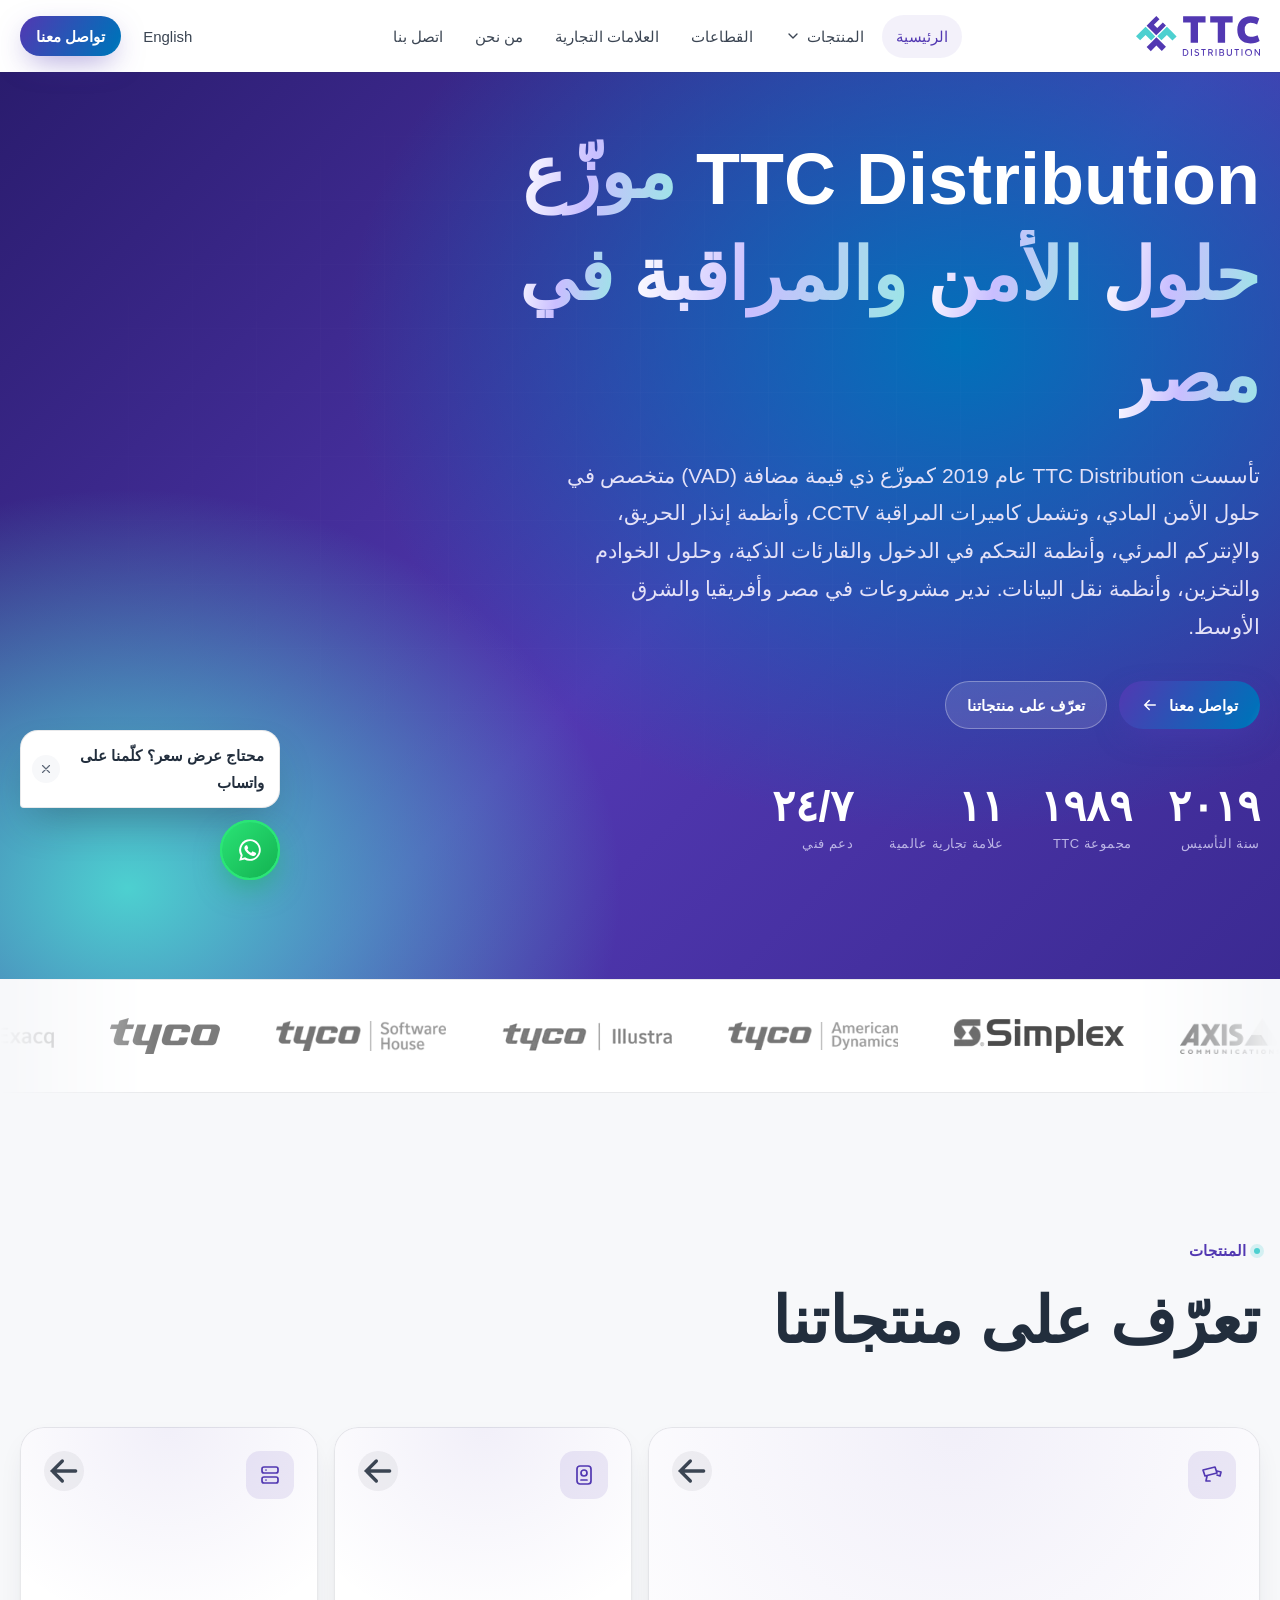
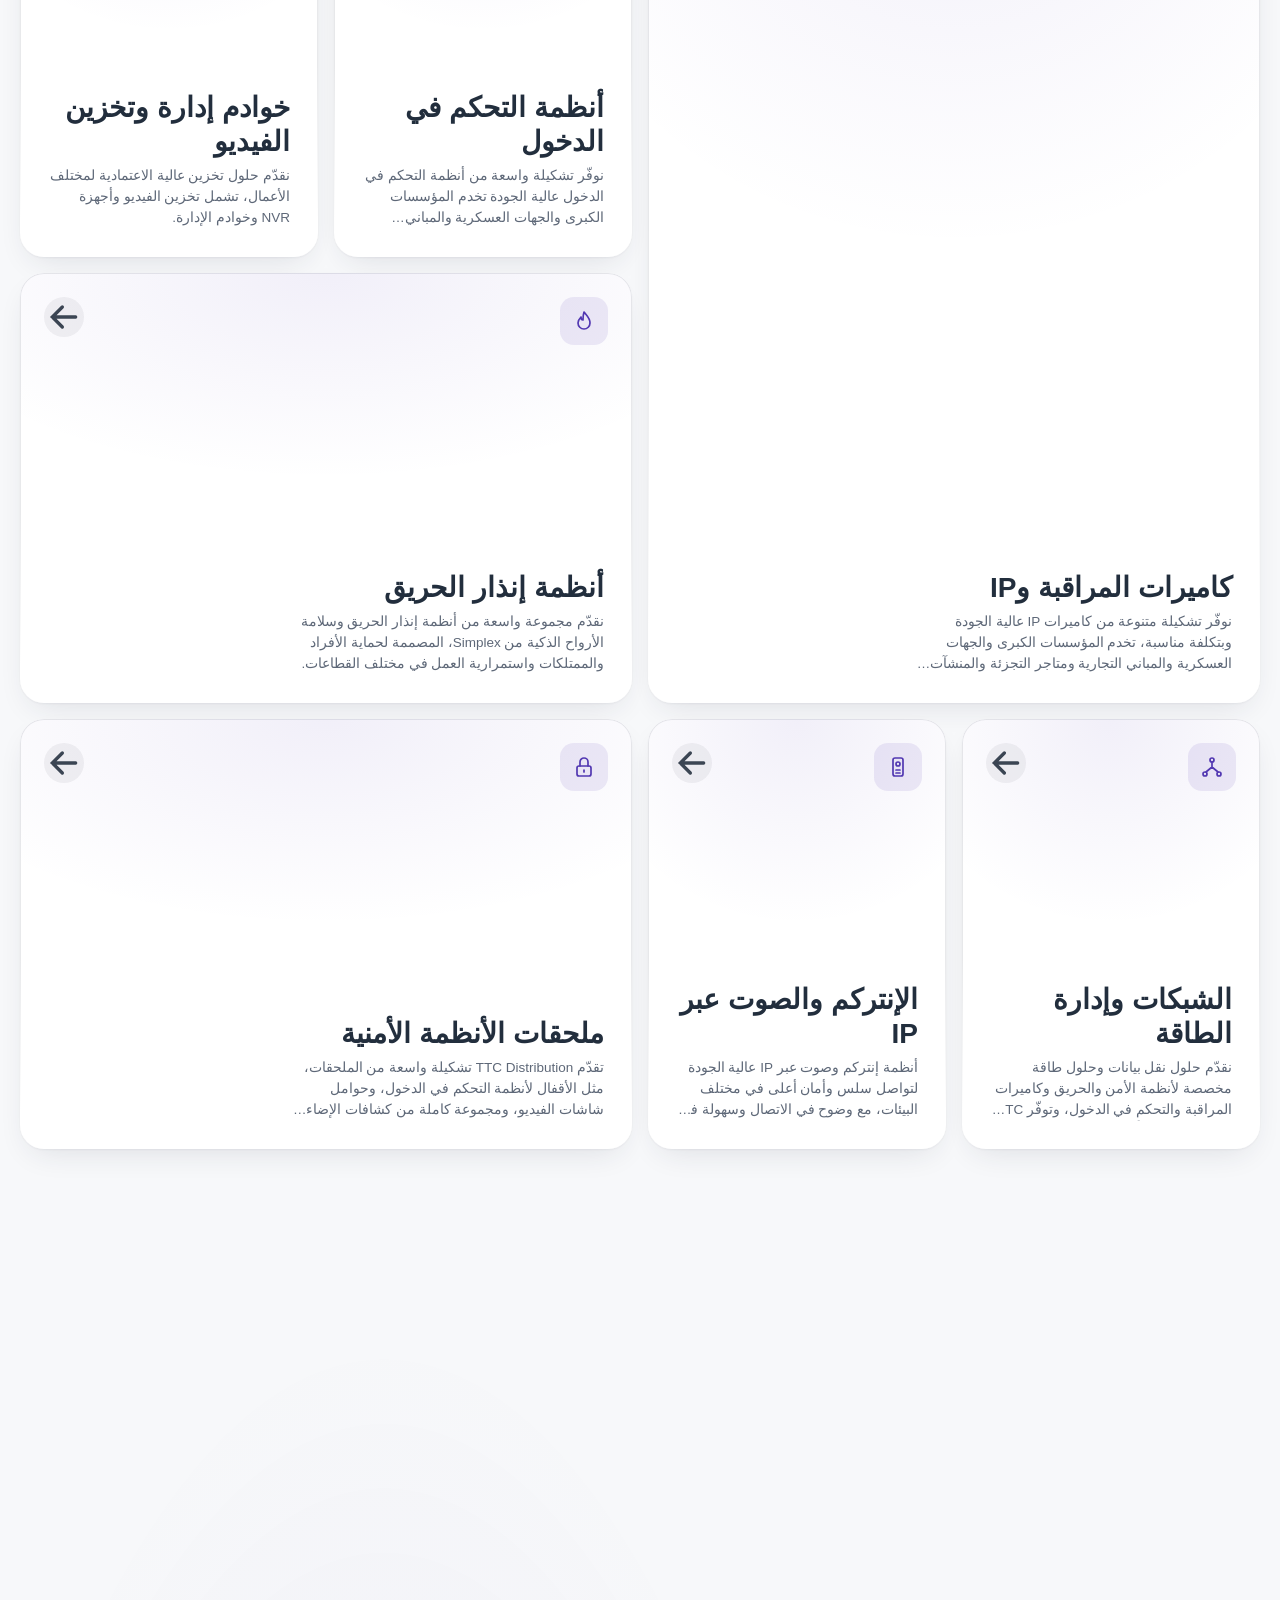
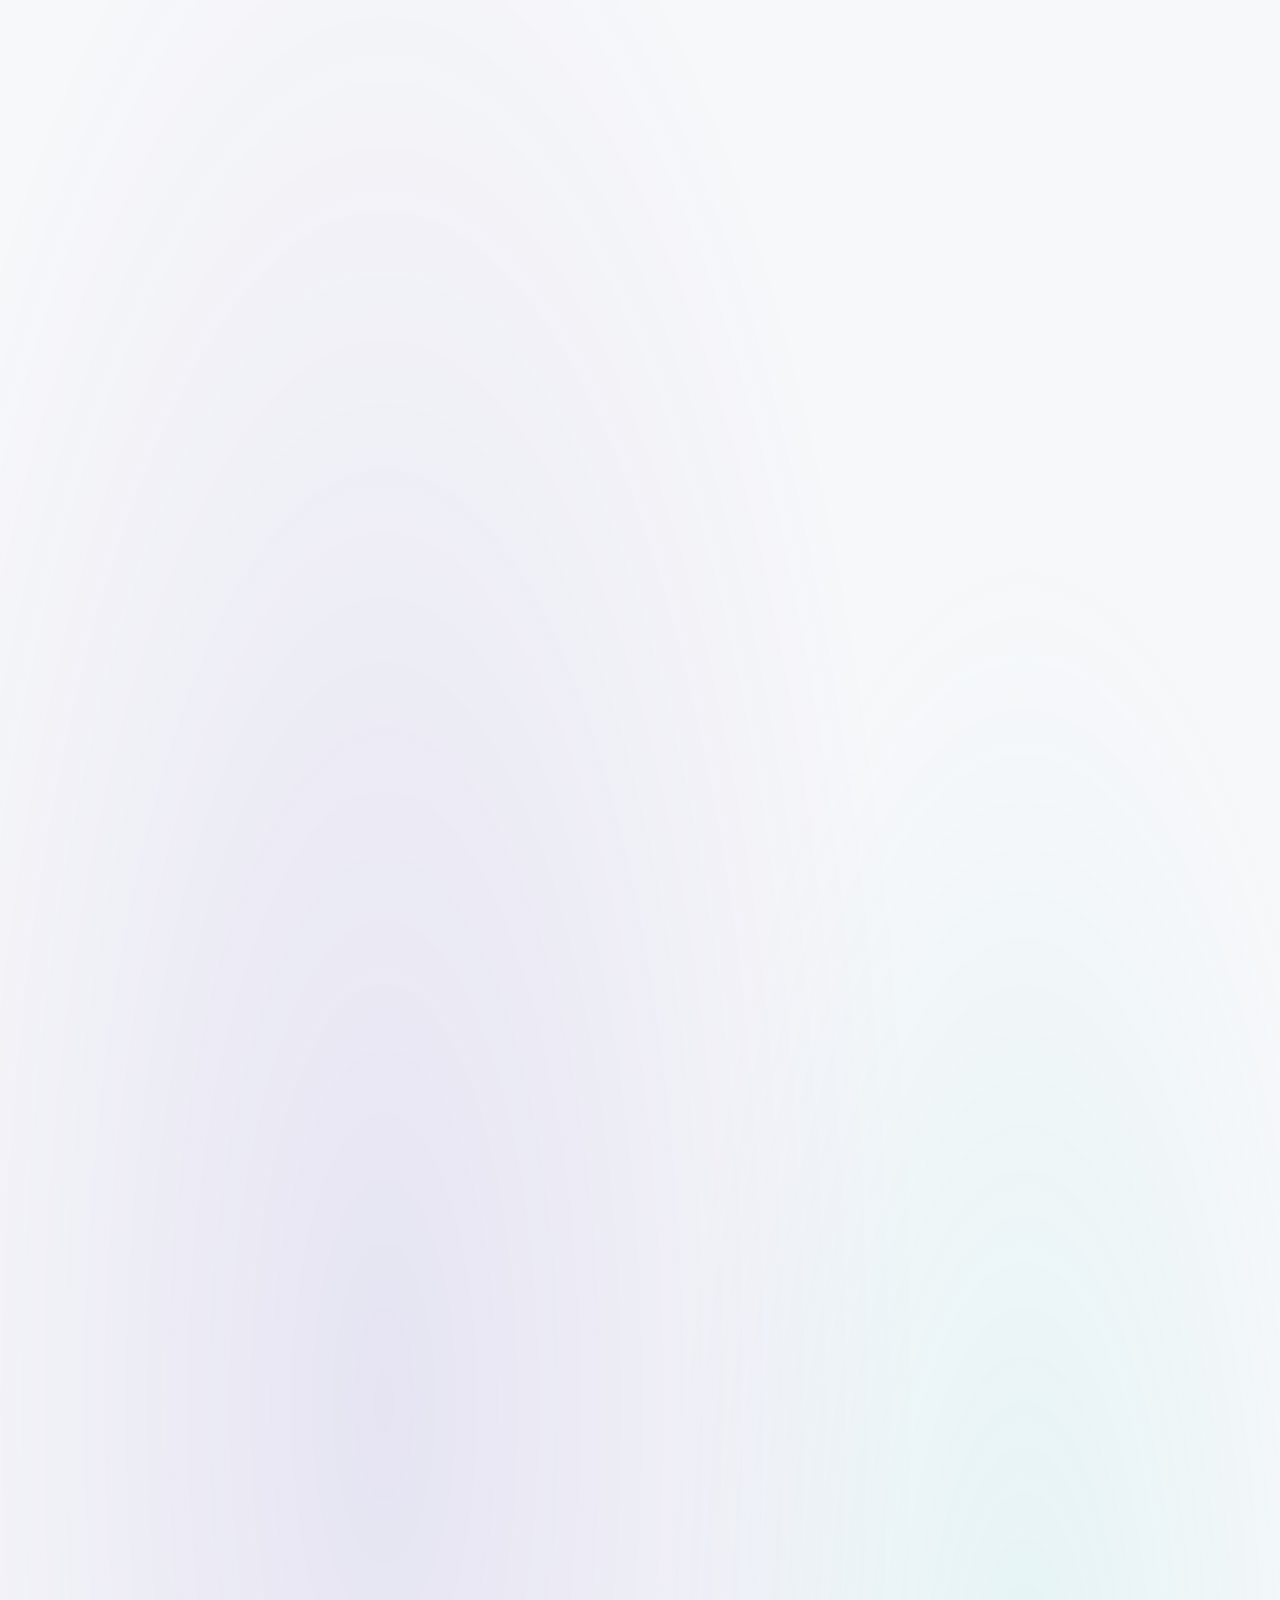
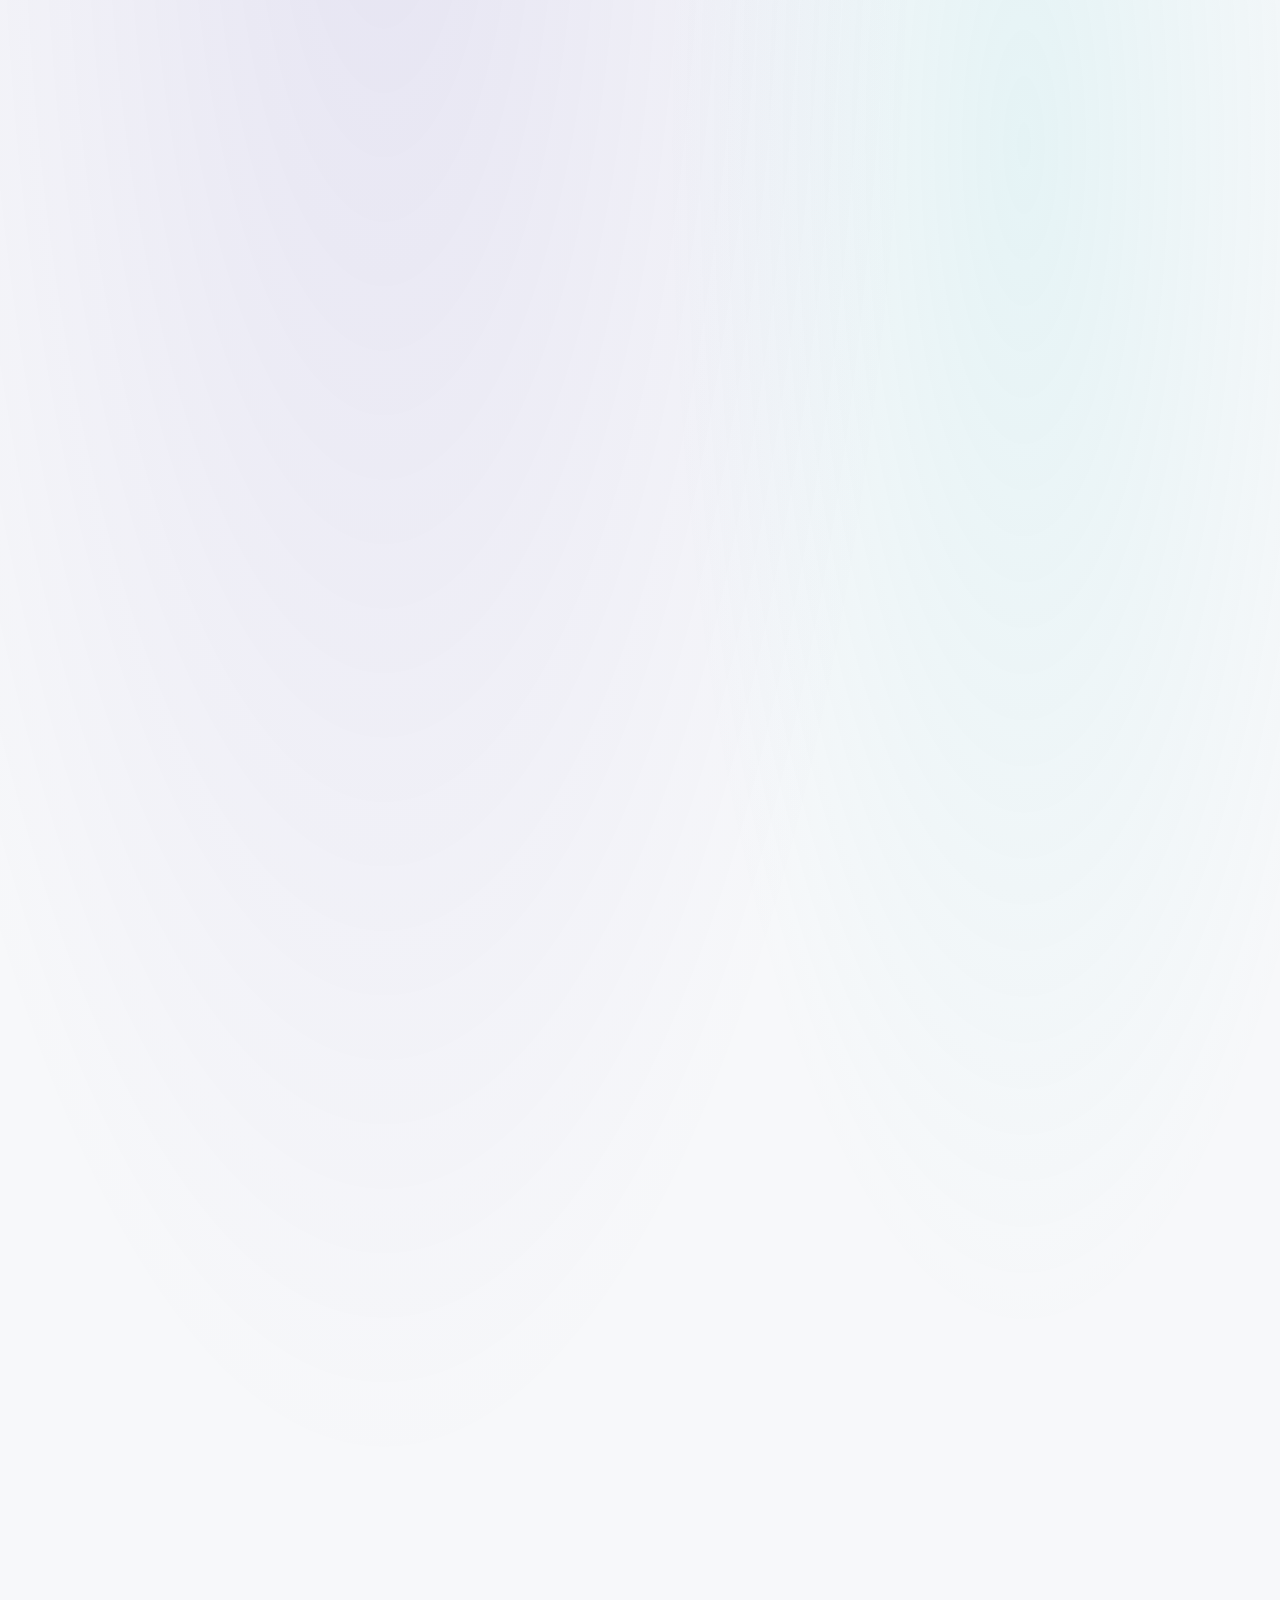
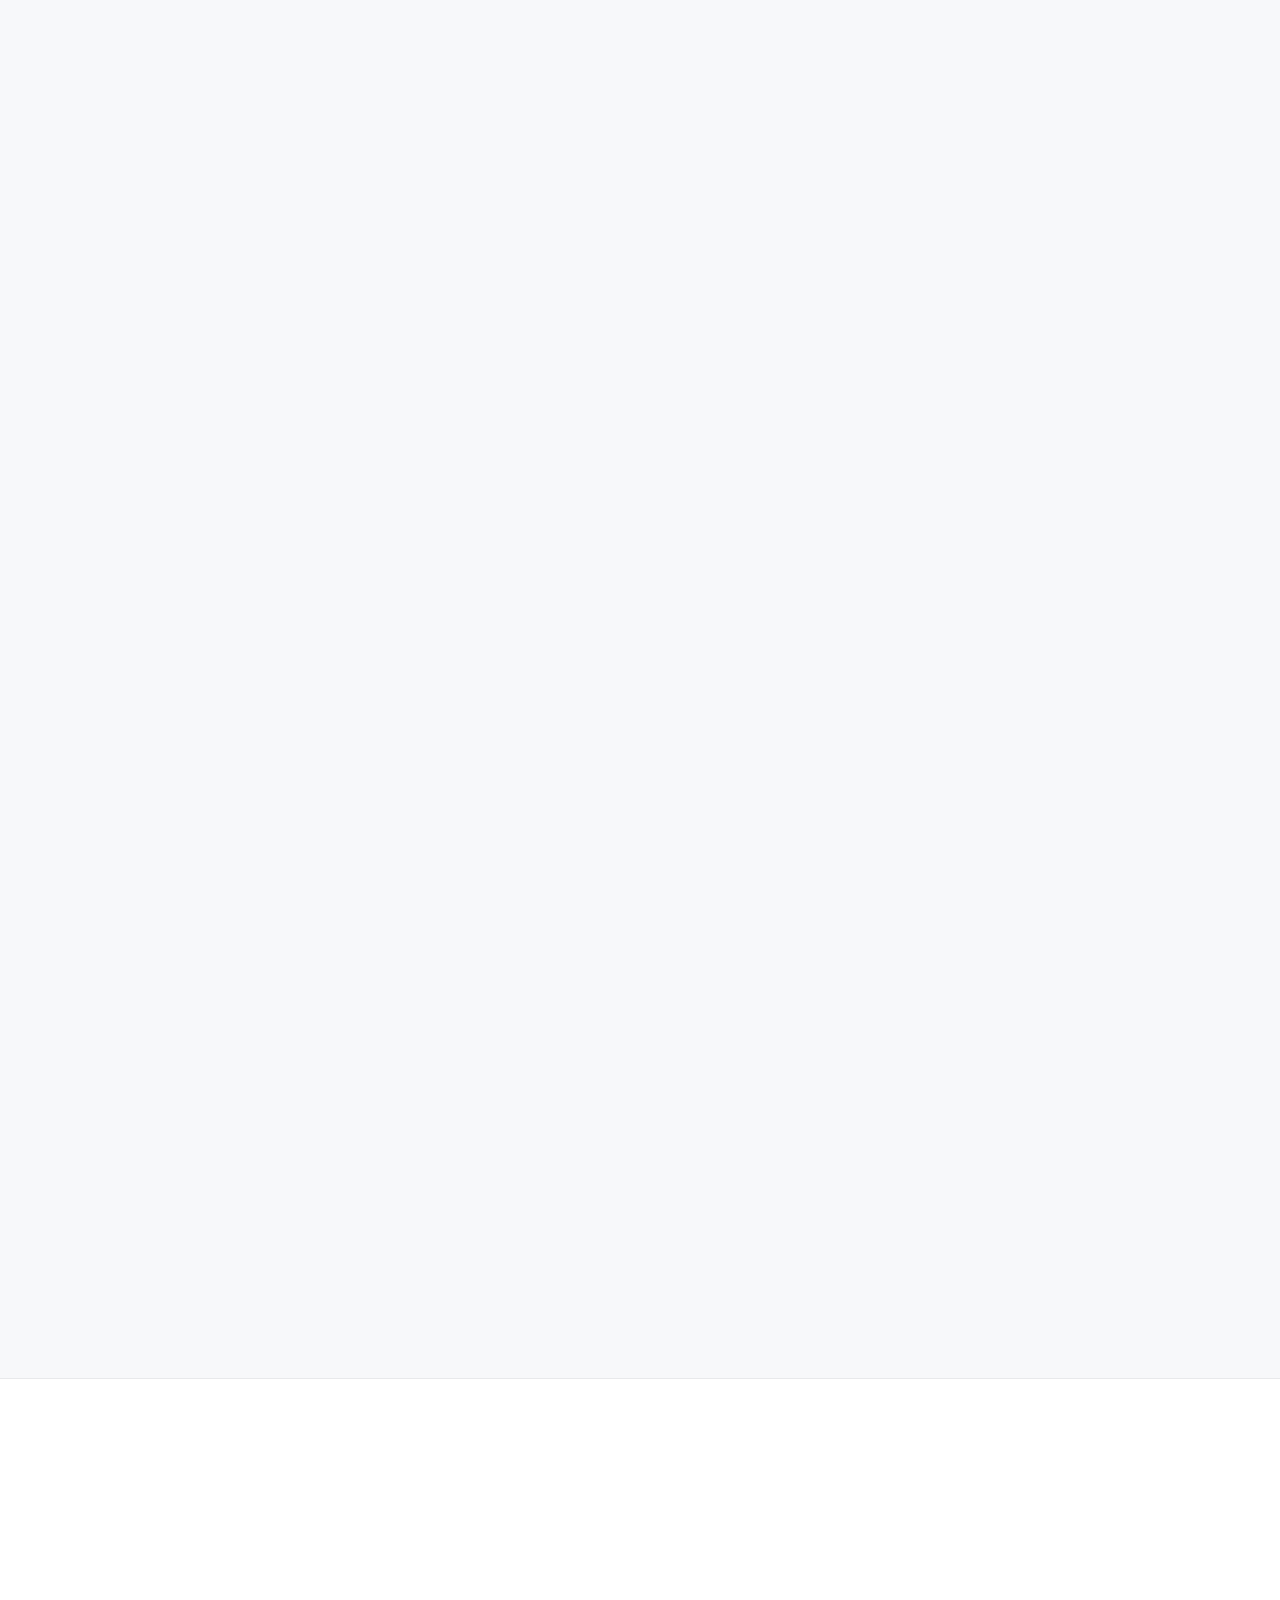
==== commit 8e26b927: "Fix mobile 3D and speed: one shared WebGL context, new menu icon, mobile story layout Co-Authored-By" ====
--- a/ar/index.html
+++ b/ar/index.html
@@ -11,7 +11,7 @@
   <link rel="alternate" hreflang="x-default" href="https://ttcdist.com/">
   <link rel="icon" href="../assets/img/ttc-logo.svg" type="image/svg+xml">
   <link rel="preload" href="../assets/img/ttc-logo.svg" as="image">
-  <style data-inline>:root{--violet-300:#A796E6;--violet-400:#6E55D6;--violet-500:#5238B2;--violet-600:#452E9A;--violet-700:#35237A;--teal-300:#9BE6E6;--teal-400:#4DD0D0;--teal-500:#2BB3B3;--blue-400:#2B8ED0;--blue-500:#0170B9;--navy-900:#222E3D;--navy-800:#3B4553;--bg:#F7F8FA;--bg-alt:#EEF1F8;--surface:#FFFFFF;--fg:#222E3D;--fg-rgb:34,46,61;--ink-300:#3B4553;--ink-400:#5E6878;--ink-500:#5F6B7D;--white:var(--fg);--line:rgba(34,46,61,.10);--grad-brand:linear-gradient(120deg,#5238B2 0%,#0170B9 60%,#4DD0D0 100%);--grad-text:linear-gradient(100deg,#5238B2 0%,#0170B9 55%,#2BB3B3 100%);--grad-glow:radial-gradient(60% 60% at 50% 40%,rgba(82,56,178,.16) 0%,rgba(1,112,185,.06) 45%,transparent 75%);--grad-card:linear-gradient(180deg,#FFFFFF 0%,#FAFBFE 100%);--grad-hero:radial-gradient(80% 90% at 75% 30%,#0170B9 0%,transparent 60%),radial-gradient(70% 80% at 10% 90%,#4DD0D0 0%,transparent 55%),linear-gradient(135deg,#2A1C6E 0%,#5238B2 55%,#3B2A92 100%);--font-sans:-apple-system,BlinkMacSystemFont,"SF Pro Display","SF Pro Text","Segoe UI",Roboto,"Helvetica Neue",Arial,sans-serif;--font-ar:-apple-system,BlinkMacSystemFont,"SF Arabic","Segoe UI","Noto Sans Arabic",Tahoma,sans-serif;--font-mono:ui-monospace,"SF Mono",Menlo,Consolas,monospace;--fs-xs:0.8125rem;--fs-sm:0.9375rem;--fs-base:1.0625rem;--fs-lg:clamp(1.125rem,1.05rem + .35vw,1.3125rem);--fs-xl:clamp(1.375rem,1.2rem + .8vw,1.75rem);--fs-2xl:clamp(1.75rem,1.4rem + 1.6vw,2.75rem);--fs-3xl:clamp(2.25rem,1.6rem + 3vw,4rem);--fs-hero:clamp(2.75rem,1.5rem + 6vw,6.5rem);--lh-tight:1.05;--lh-snug:1.2;--lh-body:1.6;--tracking-tight:-0.035em;--tracking-snug:-0.02em;--s-1:4px;--s-2:8px;--s-3:12px;--s-4:16px;--s-5:24px;--s-6:32px;--s-7:48px;--s-8:64px;--s-9:96px;--s-10:144px;--r-sm:10px;--r-md:16px;--r-lg:24px;--r-xl:32px;--r-full:999px;--shadow-1:0 1px 2px rgba(34,46,61,.06),0 8px 24px rgba(34,46,61,.08);--shadow-card:0 1px 2px rgba(34,46,61,.05),0 12px 32px -12px rgba(34,46,61,.14);--shadow-glow:0 10px 30px -8px rgba(82,56,178,.55);--ease-out:cubic-bezier(.16,1,.3,1);--ease-in-out:cubic-bezier(.65,0,.35,1);--dur-1:150ms;--dur-2:300ms;--dur-3:600ms;--container:1240px;--header-h:72px}.theme-dark{--bg:#1C1452;--surface:rgba(255,255,255,.06);--fg:#FFFFFF;--fg-rgb:255,255,255;--ink-300:#E4E1F7;--ink-400:#BDB6E6;--ink-500:#9C93D6;--white:#FFFFFF;--line:rgba(255,255,255,.14);--grad-text:linear-gradient(100deg,#FFFFFF 0%,#C9BEFF 45%,#9BE6E6 100%);--grad-card:linear-gradient(180deg,rgba(255,255,255,.08),rgba(255,255,255,.03));color:var(--ink-300)}*,*::before,*::after{box-sizing:border-box;margin:0;padding:0}html{-webkit-text-size-adjust:100%;scroll-padding-top:calc(var(--header-h) + 16px);background:var(--bg)}body{font-family:var(--font-sans);font-size:var(--fs-base);line-height:var(--lh-body);color:var(--ink-300);background:var(--bg);-webkit-font-smoothing:antialiased;-moz-osx-font-smoothing:grayscale;overflow-x:hidden}html[lang="ar"] body{font-family:var(--font-ar)}img,svg,canvas{display:block;max-width:100%}a{color:inherit;text-decoration:none}button{font:inherit;color:inherit;background:none;border:0;cursor:pointer}h1,h2,h3,h4{color:var(--white);font-weight:600;letter-spacing:var(--tracking-snug);line-height:var(--lh-snug)}:focus-visible{outline:2px solid var(--teal-400);outline-offset:3px;border-radius:6px}::selection{background:var(--violet-500);color:var(--fg)}body.is-locked{overflow:hidden}.container{width:min(100% - 40px,var(--container));margin-inline:auto}.skip-link{position:absolute;inset-inline-start:16px;top:-60px;z-index:200;background:var(--white);color:var(--surface);padding:10px 16px;border-radius:var(--r-sm);font-weight:600;transition:top var(--dur-2) var(--ease-out)}.skip-link:focus{top:12px}.sr-only{position:absolute;width:1px;height:1px;overflow:hidden;clip:rect(0 0 0 0);white-space:nowrap}.eyebrow{display:inline-flex;align-items:center;gap:8px;font-size:var(--fs-xs);font-weight:600;letter-spacing:.14em;text-transform:uppercase;color:var(--teal-300)}.eyebrow::before{content:"";width:6px;height:6px;border-radius:50%;background:var(--teal-400);box-shadow:0 0 12px var(--teal-400)}.grad-text{background:var(--grad-text);-webkit-background-clip:text;background-clip:text;color:transparent}.h-display{font-size:var(--fs-hero);line-height:var(--lh-tight);letter-spacing:var(--tracking-tight);font-weight:700}.h-section{font-size:var(--fs-3xl);line-height:1.08;letter-spacing:var(--tracking-tight);font-weight:700}.lead{font-size:var(--fs-lg);color:var(--ink-300);max-width:60ch}.btn{--h:48px;display:inline-flex;align-items:center;justify-content:center;gap:10px;min-height:var(--h);padding:0 22px;border-radius:var(--r-full);font-size:var(--fs-sm);font-weight:600;letter-spacing:-.01em;white-space:nowrap;transition:transform var(--dur-2) var(--ease-out),box-shadow var(--dur-2) var(--ease-out),background var(--dur-2)}.btn svg{width:18px;height:18px}.btn--primary{background:var(--grad-brand);background-size:160% 100%;color:var(--fg);box-shadow:var(--shadow-glow)}.btn--primary:hover{transform:translateY(-2px);background-position:100% 0}.btn--ghost{background:rgba(var(--fg-rgb),.06);color:var(--white);box-shadow:inset 0 0 0 1px rgba(var(--fg-rgb),.14)}.btn--ghost:hover{background:rgba(var(--fg-rgb),.12)}.btn--sm{--h:40px;padding:0 16px}.btn:active{transform:scale(.98)}.header{position:fixed;inset:0 0 auto;z-index:100;height:var(--header-h);transition:background var(--dur-2),box-shadow var(--dur-2),transform var(--dur-3) var(--ease-out)}.header.is-scrolled{background:rgba(5,7,13,.72);-webkit-backdrop-filter:saturate(180%) blur(20px);backdrop-filter:saturate(180%) blur(20px);box-shadow:0 1px 0 rgba(var(--fg-rgb),.06)}.header.is-hidden{transform:translateY(-100%)}.header__inner{height:100%;display:flex;align-items:center;justify-content:space-between;gap:24px}.logo{display:flex;align-items:center;gap:10px;color:var(--fg);font-weight:700;letter-spacing:-.02em}.logo svg{width:34px;height:34px}.logo small{display:block;font-size:10px;letter-spacing:.32em;color:var(--ink-400);font-weight:600}.nav{display:flex;align-items:center;gap:4px}.nav a{padding:8px 14px;border-radius:var(--r-full);font-size:var(--fs-sm);color:var(--ink-300);transition:color var(--dur-1),background var(--dur-1)}.nav a:hover,.nav a[aria-current="page"]{color:var(--fg);background:rgba(var(--fg-rgb),.06)}.header__actions{display:flex;align-items:center;gap:10px}.lang{font-size:var(--fs-sm);color:var(--ink-300);padding:8px 12px;border-radius:var(--r-full)}.lang:hover{color:var(--fg)}.burger{display:none;width:44px;height:44px;border-radius:12px;place-items:center;background:rgba(var(--fg-rgb),.06)}.burger span{display:block;width:18px;height:1.5px;background:#fff;border-radius:2px;transition:transform var(--dur-2) var(--ease-out)}.burger span+span{margin-top:5px}@media (max-width:960px){.nav,.header__actions .lang,.header__actions .btn{display:none}.burger{display:grid}}.drawer{position:fixed;inset:0;z-index:150;visibility:hidden;pointer-events:none}.drawer.is-open{visibility:visible;pointer-events:auto}.drawer__scrim{position:absolute;inset:0;background:rgba(3,5,10,.6);-webkit-backdrop-filter:blur(6px);backdrop-filter:blur(6px);opacity:0;transition:opacity var(--dur-2)}.drawer.is-open .drawer__scrim{opacity:1}.drawer__panel{position:absolute;inset-block:0;inset-inline-end:0;width:min(88vw,380px);background:var(--surface);box-shadow:-20px 0 60px rgba(0,0,0,.5);display:flex;flex-direction:column;padding:16px 20px 28px;transform:translateX(100%);transition:transform 420ms var(--ease-out);overflow-y:auto;overscroll-behavior:contain}html[dir="rtl"] .drawer__panel{transform:translateX(-100%)}.drawer.is-open .drawer__panel{transform:none}.drawer__top{display:flex;align-items:center;justify-content:space-between;height:52px;margin-bottom:12px}.drawer__close{width:44px;height:44px;border-radius:12px;display:grid;place-items:center;background:rgba(var(--fg-rgb),.06)}.drawer__close svg{width:20px;height:20px}.drawer__nav a,.drawer__nav button{display:flex;align-items:center;justify-content:space-between;width:100%;min-height:56px;font-size:1.25rem;font-weight:600;color:var(--fg);letter-spacing:-.02em;border-bottom:1px solid rgba(var(--fg-rgb),.06);text-align:start}.drawer__nav button svg{width:20px;height:20px;transition:transform var(--dur-2) var(--ease-out)}.drawer__nav button[aria-expanded="true"] svg{transform:rotate(180deg)}.drawer__sub{display:grid;grid-template-rows:0fr;transition:grid-template-rows var(--dur-2) var(--ease-out)}.drawer__sub.is-open{grid-template-rows:1fr}.drawer__sub>div{overflow:hidden}.drawer__sub a{min-height:48px;font-size:1rem;font-weight:500;color:var(--ink-300);padding-inline-start:12px;border-bottom:0}.drawer__foot{margin-top:auto;padding-top:24px;display:grid;gap:12px}.hero{position:relative;min-height:100svh;display:grid;align-items:center;overflow:hidden;isolation:isolate}.hero__canvas{position:absolute;inset:0;z-index:-1;width:100%;height:100%}.hero__glow{position:absolute;inset:-20% -10% auto;height:120%;background:var(--grad-glow);z-index:-2;pointer-events:none}.hero__grid{position:absolute;inset:0;z-index:-2;opacity:.35;pointer-events:none;background-image:linear-gradient(rgba(var(--fg-rgb),.04) 1px,transparent 1px),linear-gradient(90deg,rgba(var(--fg-rgb),.04) 1px,transparent 1px);background-size:64px 64px;mask-image:radial-gradient(70% 60% at 50% 40%,#000 30%,transparent 80%)}.hero__content{padding-top:calc(var(--header-h) + 40px);padding-bottom:120px;max-width:760px;position:relative}.hero__content .lead{margin-top:24px}.hero__cta{display:flex;flex-wrap:wrap;gap:12px;margin-top:36px}.hero__stats{display:flex;flex-wrap:wrap;gap:36px;margin-top:56px}.stat b{display:block;font-size:var(--fs-2xl);color:var(--fg);font-weight:700;letter-spacing:var(--tracking-tight);line-height:1}.stat span{font-size:var(--fs-xs);color:var(--ink-400);letter-spacing:.04em}.hero__scroll{position:absolute;bottom:28px;left:50%;translate:-50% 0;font-size:var(--fs-xs);color:var(--ink-400);display:grid;justify-items:center;gap:10px}.hero__scroll i{width:1px;height:42px;background:linear-gradient(var(--teal-400),transparent);animation:drip 2s var(--ease-in-out) infinite}@keyframes drip{0%{transform:scaleY(0);transform-origin:top}50%{transform:scaleY(1);transform-origin:top}51%{transform-origin:bottom}100%{transform:scaleY(0);transform-origin:bottom}}@media (max-width:960px){.hero{align-items:end}.hero__content{padding-bottom:96px}.hero__stats{gap:24px}}.section{padding-block:var(--s-10);position:relative}.section__head{display:grid;gap:16px;margin-bottom:var(--s-8);max-width:780px}.section__head--center{margin-inline:auto;text-align:center;justify-items:center}@media (max-width:720px){.section{padding-block:var(--s-9)}}.brands{padding-block:40px;border-block:1px solid rgba(var(--fg-rgb),.06);overflow:hidden;mask-image:linear-gradient(90deg,transparent,#000 12%,#000 88%,transparent)}.brands__track{display:flex;gap:72px;width:max-content;animation:marquee 38s linear infinite}.brands__track span{font-size:1.5rem;font-weight:700;color:var(--ink-500);letter-spacing:-.02em;white-space:nowrap}@keyframes marquee{to{transform:translateX(-50%)}}.bento{display:grid;grid-template-columns:repeat(6,1fr);gap:16px}.tile{position:relative;grid-column:span 2;min-height:300px;border-radius:var(--r-lg);padding:28px;background:var(--grad-card);box-shadow:inset 0 0 0 1px rgba(var(--fg-rgb),.07);overflow:hidden;display:flex;flex-direction:column;justify-content:flex-end;transition:transform var(--dur-3) var(--ease-out),box-shadow var(--dur-2)}.tile:hover{transform:translateY(-4px);box-shadow:inset 0 0 0 1px rgba(139,116,255,.45),0 30px 60px -30px rgba(106,75,255,.6)}.tile--wide{grid-column:span 4}.tile--tall{grid-row:span 2}.tile h3{font-size:var(--fs-xl)}.tile p{font-size:var(--fs-sm);color:var(--ink-400);margin-top:8px;max-width:42ch}.tile__icon{position:absolute;top:24px;inset-inline-start:24px;width:48px;height:48px;border-radius:14px;display:grid;place-items:center;background:rgba(106,75,255,.16);color:var(--violet-300)}.tile__icon svg{width:24px;height:24px}.tile__arrow{position:absolute;top:24px;inset-inline-end:24px;width:40px;height:40px;border-radius:50%;display:grid;place-items:center;background:rgba(var(--fg-rgb),.06);transition:transform var(--dur-2) var(--ease-out),background var(--dur-2)}.tile:hover .tile__arrow{transform:rotate(-45deg);background:var(--violet-500)}.tile__canvas{position:absolute;inset:0 0 35% 0;width:100%;height:65%;pointer-events:none}.tile__orb{position:absolute;width:260px;height:260px;border-radius:50%;filter:blur(60px);opacity:.45;top:-60px;inset-inline-end:-60px;background:var(--violet-500)}.tile__orb--teal{background:var(--teal-500)}.tile__orb--blue{background:var(--blue-500)}@media (max-width:960px){.bento{grid-template-columns:1fr 1fr}.tile,.tile--wide{grid-column:span 2}.tile--tall{grid-row:auto}}@media (min-width:600px) and (max-width:960px){.tile{grid-column:span 1}.tile--wide{grid-column:span 2}}.story{position:relative}.story__pin{height:100svh;display:grid;grid-template-columns:1fr 1fr;align-items:center;gap:48px}.story__stage{position:relative;aspect-ratio:1;max-height:72svh;justify-self:center;width:100%}.story__stage canvas{width:100%;height:100%}.story__steps{position:relative;height:280px}.story__step{position:absolute;inset:0;opacity:0}.story__step h3{font-size:var(--fs-2xl);letter-spacing:var(--tracking-tight)}.story__step p{margin-top:14px;font-size:var(--fs-lg);max-width:44ch}.story__step .num{font-family:var(--font-mono);color:var(--teal-300);font-size:var(--fs-sm);margin-bottom:12px;display:block}.story__progress{display:flex;gap:8px;margin-top:24px}.story__progress i{height:3px;flex:1;border-radius:3px;background:rgba(var(--fg-rgb),.1);overflow:hidden;position:relative}.story__progress i b{position:absolute;inset:0;background:var(--grad-brand);transform:scaleX(0);transform-origin:left}@media (max-width:960px){.story__pin{grid-template-columns:1fr;grid-template-rows:55svh auto;gap:8px;align-content:center}.story__stage{max-height:55svh;aspect-ratio:auto;height:100%}.story__steps{height:220px}}.numbers{display:grid;grid-template-columns:repeat(4,1fr);gap:1px;background:rgba(var(--fg-rgb),.07);border-radius:var(--r-lg);overflow:hidden}.numbers div{background:var(--bg);padding:40px 28px}.numbers b{display:block;font-size:var(--fs-3xl);font-weight:700;color:var(--fg);letter-spacing:var(--tracking-tight);line-height:1}.numbers span{display:block;margin-top:12px;font-size:var(--fs-sm);color:var(--ink-400)}@media (max-width:720px){.numbers{grid-template-columns:1fr 1fr}.numbers div{padding:28px 20px}}.industries{display:grid;grid-template-columns:repeat(auto-fill,minmax(220px,1fr));gap:12px}.chip-card{padding:22px;border-radius:var(--r-md);background:var(--grad-card);box-shadow:inset 0 0 0 1px rgba(var(--fg-rgb),.07);display:flex;align-items:center;gap:14px;color:var(--fg);font-weight:600}.chip-card svg{width:22px;height:22px;color:var(--teal-300);flex:none}.cta{position:relative;border-radius:var(--r-xl);padding:clamp(40px,6vw,88px);overflow:hidden;isolation:isolate;background:linear-gradient(135deg,var(--violet-700),var(--ink-850) 60%);box-shadow:inset 0 0 0 1px rgba(var(--fg-rgb),.08)}.cta::before{content:"";position:absolute;inset:auto -20% -60% 30%;height:140%;background:radial-gradient(closest-side,rgba(63,232,218,.35),transparent);z-index:-1}.cta h2{font-size:var(--fs-3xl);letter-spacing:var(--tracking-tight);max-width:18ch}.cta p{margin-top:16px;max-width:52ch}.cta .hero__cta{margin-top:32px}.footer{padding-block:72px 40px;border-top:1px solid rgba(var(--fg-rgb),.06);margin-top:var(--s-9)}.footer__grid{display:grid;grid-template-columns:1.4fr repeat(3,1fr);gap:40px}.footer h4{font-size:var(--fs-sm);color:var(--fg);margin-bottom:16px}.footer li{list-style:none}.footer li a{display:inline-block;padding:6px 0;font-size:var(--fs-sm);color:var(--ink-400)}.footer li a:hover{color:var(--fg)}.footer__bottom{display:flex;justify-content:space-between;flex-wrap:wrap;gap:12px;margin-top:56px;font-size:var(--fs-xs);color:var(--ink-500)}@media (max-width:820px){.footer__grid{grid-template-columns:1fr 1fr}.footer__grid>div:first-child{grid-column:1/-1}}.fab{position:fixed;inset-inline-end:20px;bottom:calc(20px + env(safe-area-inset-bottom));z-index:90;width:56px;height:56px;border-radius:50%;display:grid;place-items:center;background:#25D366;color:var(--fg);box-shadow:0 10px 30px rgba(37,211,102,.35);transition:transform var(--dur-2) var(--ease-out)}.fab:hover{transform:scale(1.06)}.fab svg{width:26px;height:26px}.page-hero{padding-top:calc(var(--header-h) + 72px);padding-bottom:48px;position:relative;overflow:hidden}.page-hero::before{content:"";position:absolute;inset:-40% -10% auto;height:120%;background:var(--grad-glow);z-index:-1}.crumbs{display:flex;gap:8px;font-size:var(--fs-xs);color:var(--ink-400);margin-bottom:20px;flex-wrap:wrap}.crumbs a:hover{color:var(--fg)}.crumbs span[aria-current]{color:var(--ink-300)}.catalog{display:grid;grid-template-columns:260px 1fr;gap:40px;align-items:start}.filters{position:sticky;top:calc(var(--header-h) + 20px);display:grid;gap:28px}.filters h3{font-size:var(--fs-xs);text-transform:uppercase;letter-spacing:.14em;color:var(--ink-400);margin-bottom:12px;font-weight:600}.search{position:relative}.search input{width:100%;height:48px;border-radius:var(--r-full);border:0;background:rgba(var(--fg-rgb),.06);color:var(--fg);padding:0 18px 0 44px;font:inherit;font-size:var(--fs-sm);box-shadow:inset 0 0 0 1px rgba(var(--fg-rgb),.08)}.search input:focus{outline:none;box-shadow:inset 0 0 0 1.5px var(--violet-400)}.search svg{position:absolute;left:16px;top:50%;translate:0 -50%;width:18px;height:18px;color:var(--ink-400)}.chips{display:flex;flex-wrap:wrap;gap:8px}.chip{min-height:38px;padding:0 14px;border-radius:var(--r-full);font-size:var(--fs-sm);background:rgba(var(--fg-rgb),.05);color:var(--ink-300);box-shadow:inset 0 0 0 1px rgba(var(--fg-rgb),.08);transition:all var(--dur-1)}.chip:hover{color:var(--fg)}.chip[aria-pressed="true"]{background:var(--violet-500);color:var(--fg);box-shadow:none}.catalog__bar{display:flex;justify-content:space-between;align-items:center;margin-bottom:20px;font-size:var(--fs-sm);color:var(--ink-400)}.grid{display:grid;grid-template-columns:repeat(auto-fill,minmax(260px,1fr));gap:16px}.card{position:relative;border-radius:var(--r-lg);background:var(--grad-card);box-shadow:inset 0 0 0 1px rgba(var(--fg-rgb),.07);overflow:hidden;display:flex;flex-direction:column;transition:transform var(--dur-3) var(--ease-out),box-shadow var(--dur-2)}.card:hover{transform:translateY(-4px);box-shadow:inset 0 0 0 1px rgba(139,116,255,.45),0 30px 60px -30px rgba(106,75,255,.55)}.card__media{position:relative;aspect-ratio:4/3;background:radial-gradient(60% 60% at 50% 45%,rgba(106,75,255,.25),transparent 70%)}.card__media canvas{width:100%;height:100%}.card__badge{position:absolute;top:14px;inset-inline-start:14px;font-size:11px;font-weight:600;letter-spacing:.06em;padding:5px 10px;border-radius:var(--r-full);background:rgba(5,7,13,.6);color:var(--teal-300);-webkit-backdrop-filter:blur(8px);backdrop-filter:blur(8px)}.card__3d{position:absolute;top:14px;inset-inline-end:14px;font-size:11px;font-weight:700;padding:5px 9px;border-radius:var(--r-full);background:rgba(106,75,255,.25);color:var(--violet-300)}.card__body{padding:20px 22px 22px;display:grid;gap:6px;flex:1}.card__body h3{font-size:var(--fs-lg);letter-spacing:-.02em}.card__body p{font-size:var(--fs-sm);color:var(--ink-400)}.card__specs{display:flex;flex-wrap:wrap;gap:6px;margin-top:8px}.card__specs span{font-size:12px;padding:4px 9px;border-radius:8px;background:rgba(var(--fg-rgb),.05);color:var(--ink-300)}.card__foot{display:flex;justify-content:space-between;align-items:center;margin-top:14px}.card__link{font-size:var(--fs-sm);font-weight:600;color:var(--fg);display:inline-flex;gap:6px;align-items:center}.card__link::after{content:"";position:absolute;inset:0}.rfq-add{position:relative;z-index:2;width:40px;height:40px;border-radius:50%;display:grid;place-items:center;background:rgba(var(--fg-rgb),.07);transition:background var(--dur-1)}.rfq-add:hover{background:var(--violet-500)}.rfq-add[aria-pressed="true"]{background:var(--teal-500);color:var(--ink-950)}.rfq-add svg{width:18px;height:18px}.empty{padding:60px;text-align:center;color:var(--ink-400);grid-column:1/-1}.filters__toggle{display:none}@media (max-width:960px){.catalog{grid-template-columns:1fr}.filters{position:static;display:none}.filters.is-open{display:grid}.filters__toggle{display:inline-flex}}.rfq-bar{position:fixed;left:50%;bottom:calc(20px + env(safe-area-inset-bottom));translate:-50% 140%;z-index:95;display:flex;align-items:center;gap:16px;padding:10px 10px 10px 22px;border-radius:var(--r-full);background:rgba(15,22,38,.85);-webkit-backdrop-filter:blur(18px);backdrop-filter:blur(18px);box-shadow:inset 0 0 0 1px rgba(var(--fg-rgb),.1),0 20px 50px rgba(0,0,0,.5);transition:translate var(--dur-3) var(--ease-out);color:var(--fg);font-size:var(--fs-sm)}.rfq-bar.is-visible{translate:-50% 0}@media (max-width:600px){.rfq-bar{width:calc(100% - 100px);left:20px;translate:0 140%}.rfq-bar.is-visible{translate:0 0}}.pdp{display:grid;grid-template-columns:1.15fr 1fr;gap:56px;align-items:start;padding-top:calc(var(--header-h) + 32px)}.viewer{position:sticky;top:calc(var(--header-h) + 20px);aspect-ratio:1;border-radius:var(--r-xl);overflow:hidden;background:radial-gradient(70% 70% at 50% 40%,rgba(106,75,255,.28),rgba(10,15,28,1) 75%);box-shadow:inset 0 0 0 1px rgba(var(--fg-rgb),.08);touch-action:none}.viewer canvas{width:100%;height:100%;cursor:grab}.viewer canvas:active{cursor:grabbing}.viewer__ui{position:absolute;inset:auto 16px 16px;display:flex;justify-content:space-between;align-items:center;gap:8px;pointer-events:none}.viewer__ui>*{pointer-events:auto}.views{display:flex;gap:6px;padding:6px;border-radius:var(--r-full);background:rgba(5,7,13,.6);-webkit-backdrop-filter:blur(12px);backdrop-filter:blur(12px)}.views button{min-height:36px;padding:0 12px;border-radius:var(--r-full);font-size:12px;font-weight:600;color:var(--ink-300)}.views button[aria-pressed="true"]{background:#fff;color:var(--surface)}.viewer__hint{position:absolute;top:16px;inset-inline-start:16px;font-size:12px;color:var(--ink-300);padding:6px 12px;border-radius:var(--r-full);background:rgba(5,7,13,.5);display:flex;gap:8px;align-items:center}.viewer__hint svg{width:16px;height:16px}.icon-btn{width:44px;height:44px;border-radius:50%;display:grid;place-items:center;background:rgba(5,7,13,.6);-webkit-backdrop-filter:blur(12px);backdrop-filter:blur(12px)}.icon-btn svg{width:18px;height:18px}.pdp__info h1{font-size:var(--fs-3xl);letter-spacing:var(--tracking-tight);line-height:1.05;margin-top:12px}.pdp__info .lead{margin-top:18px}.pdp__meta{display:flex;gap:10px;flex-wrap:wrap;margin-top:20px}.pdp__meta span{font-size:12px;padding:6px 12px;border-radius:var(--r-full);background:rgba(var(--fg-rgb),.06);color:var(--ink-300)}.pdp__cta{display:flex;gap:12px;flex-wrap:wrap;margin-top:32px}.specs{margin-top:48px;border-radius:var(--r-lg);overflow:hidden;box-shadow:inset 0 0 0 1px rgba(var(--fg-rgb),.08)}.specs h2{font-size:var(--fs-lg);padding:20px 22px;background:rgba(var(--fg-rgb),.03)}.specs dl{display:grid;grid-template-columns:minmax(120px,40%) 1fr}.specs dt,.specs dd{padding:14px 22px;border-top:1px solid rgba(var(--fg-rgb),.06);font-size:var(--fs-sm)}.specs dt{color:var(--ink-400)}.specs dd{color:var(--fg)}.features{display:grid;grid-template-columns:1fr 1fr;gap:12px;margin-top:24px}.feature{padding:18px;border-radius:var(--r-md);background:var(--grad-card);box-shadow:inset 0 0 0 1px rgba(var(--fg-rgb),.07)}.feature b{display:block;color:var(--fg);font-size:var(--fs-sm)}.feature span{font-size:13px;color:var(--ink-400)}.downloads{margin-top:24px;display:grid;gap:10px}.download{display:flex;align-items:center;justify-content:space-between;padding:16px 20px;border-radius:var(--r-md);background:rgba(var(--fg-rgb),.04);box-shadow:inset 0 0 0 1px rgba(var(--fg-rgb),.07);color:var(--fg);font-size:var(--fs-sm);font-weight:500}.download:hover{background:rgba(var(--fg-rgb),.08)}.download small{color:var(--ink-400);font-weight:400;margin-inline-start:8px}@media (max-width:960px){.pdp{grid-template-columns:1fr;gap:28px}.viewer{position:relative;top:0;aspect-ratio:1/1.05}.features{grid-template-columns:1fr}}.js [data-reveal]{opacity:0;transform:translateY(28px)}.split-line{display:block;overflow:hidden;padding-bottom:.06em}.split-line>span{display:inline-block}@media (prefers-reduced-motion:reduce){*,*::before,*::after{animation-duration:.01ms!important;animation-iteration-count:1!important;transition-duration:.01ms!important;scroll-behavior:auto!important}.js [data-reveal]{opacity:1;transform:none}}html[dir="rtl"] h1,html[dir="rtl"] h2,html[dir="rtl"] h3,html[dir="rtl"] h4,html[dir="rtl"] .h-display,html[dir="rtl"] .h-section,html[dir="rtl"] .btn,html[dir="rtl"] .eyebrow,html[dir="rtl"] .stat b,html[dir="rtl"] .numbers b,html[dir="rtl"] .drawer__nav a,html[dir="rtl"] .drawer__nav button{letter-spacing:0}html[dir="rtl"] .eyebrow{text-transform:none;font-size:var(--fs-sm)}html[dir="rtl"] .h-display{line-height:1.25}html[dir="rtl"] .h-section,html[dir="rtl"] .pdp__info h1,html[dir="rtl"] .cta h2{line-height:1.3}html[dir="rtl"] body{line-height:1.8}html[dir="rtl"] .grad-text{padding-bottom:.08em}html[dir="rtl"] .btn svg,html[dir="rtl"] .tile__arrow svg{transform:scaleX(-1)}html[dir="rtl"] .tile:hover .tile__arrow{transform:rotate(45deg)}html[dir="rtl"] .search svg{left:auto;right:16px}html[dir="rtl"] .search input{padding:0 44px 0 18px}html[dir="rtl"] .story__progress i b{transform-origin:right}html[dir="rtl"] .brands__track{animation-direction:reverse}html[dir="rtl"] .hero__content{margin-inline-start:0}@media (max-width:600px){html[dir="rtl"] .rfq-bar{left:auto;right:20px}}.fab{transition:transform var(--dur-3) var(--ease-out),opacity var(--dur-2)}.fab.is-hidden{transform:translateY(120px);opacity:0}@media (max-width:960px){.hero{display:block;min-height:auto}.hero__canvas{position:relative;inset:auto;height:44svh;min-height:300px;margin-top:var(--header-h)}.hero__content{padding-top:0;padding-bottom:64px;margin-top:-12px}.hero__scroll{display:none}.hero__stats{display:grid;grid-template-columns:repeat(3,auto);justify-content:start;gap:28px;margin-top:40px}.tile{min-height:210px}.story__steps{height:270px}.footer li a{display:flex;align-items:center;min-height:44px;padding:0}.crumbs a{padding-block:12px}.catalog__bar span:last-child{display:none}.fab{width:52px;height:52px}}@media (min-width:1400px){.hero>.container,.header__inner{width:min(100% - 8vw,1680px)}.hero__content{max-width:min(760px,46vw)}}.tile{min-height:360px;background:linear-gradient(180deg,rgba(var(--fg-rgb),.05),rgba(var(--fg-rgb),.01)),radial-gradient(120% 80% at 50% 0%,rgba(106,75,255,.12),transparent 60%)}.tile--tall{min-height:520px}.tile .tile__canvas{position:absolute;inset:0 0 auto 0;width:100%;height:68%;z-index:0}.tile--tall .tile__canvas{height:74%}.tile h3,.tile p{position:relative;z-index:1}.tile::after{content:"";position:absolute;inset:auto 0 0 0;height:45%;background:linear-gradient(transparent,var(--surface) 85%);z-index:0;pointer-events:none}.tile__icon,.tile__arrow{z-index:2}@media (max-width:960px){.tile{min-height:330px}.tile--tall{min-height:420px}}.story{background:radial-gradient(60% 70% at 30% 50%,rgba(106,75,255,.18),transparent 70%),radial-gradient(40% 50% at 80% 60%,rgba(63,232,218,.08),transparent 70%)}.story__pin{grid-template-columns:1.25fr 1fr}.story__stage{max-height:82svh}.story__stage::before{content:"";position:absolute;inset:8%;border-radius:50%;background:radial-gradient(closest-side,rgba(139,116,255,.35),rgba(10,124,255,.12) 60%,transparent);filter:blur(8px)}.story__ring{position:absolute;inset:4%;border-radius:50%;border:1px dashed rgba(139,116,255,.35);animation:spin 40s linear infinite;pointer-events:none}.story__ring:nth-child(2){inset:14%;border:1px solid rgba(63,232,218,.18);animation-duration:28s;animation-direction:reverse}.story__ring::after{content:"";position:absolute;top:-4px;left:50%;width:8px;height:8px;border-radius:50%;background:var(--teal-400);box-shadow:0 0 14px var(--teal-400)}@keyframes spin{to{transform:rotate(360deg)}}.story__stage canvas{position:relative;z-index:1}.story__big{position:absolute;inset-inline-end:-2%;bottom:4%;font-size:clamp(120px,16vw,240px);font-weight:800;line-height:1;letter-spacing:-.06em;color:transparent;-webkit-text-stroke:1px rgba(var(--fg-rgb),.09);pointer-events:none;z-index:0;font-family:var(--font-sans)}.story__chips{display:flex;flex-wrap:wrap;gap:8px;margin-top:20px}.story__chips span{font-size:13px;padding:7px 12px;border-radius:var(--r-full);background:rgba(var(--fg-rgb),.06);color:var(--fg);box-shadow:inset 0 0 0 1px rgba(var(--fg-rgb),.08)}.story__steps{height:330px}@media (max-width:960px){.story__pin{grid-template-columns:1fr}.story__steps{height:300px}.story__big{font-size:110px}}.ind-carousel{position:relative}.ind-track{display:grid;grid-auto-flow:column;grid-auto-columns:minmax(300px,calc((100% - 48px)/4));gap:16px;overflow-x:auto;scroll-snap-type:x mandatory;scrollbar-width:none;padding-block:6px 10px;cursor:grab;overscroll-behavior-x:contain}.ind-track::-webkit-scrollbar{display:none}.ind-track.is-dragging{cursor:grabbing;scroll-snap-type:none}.ind-card{scroll-snap-align:start;border-radius:var(--r-lg);overflow:hidden;background:var(--surface);box-shadow:inset 0 0 0 1px rgba(var(--fg-rgb),.08);display:flex;flex-direction:column;transition:transform var(--dur-3) var(--ease-out),box-shadow var(--dur-2);user-select:none}.ind-card:hover{transform:translateY(-6px);box-shadow:inset 0 0 0 1px color-mix(in srgb,var(--c1) 60%,transparent),0 30px 60px -30px var(--c1)}.ind-card__visual{position:relative;height:220px;display:grid;place-items:center;overflow:hidden;color:var(--fg);background:radial-gradient(70% 90% at 30% 20%,color-mix(in srgb,var(--c1) 85%,transparent),transparent 70%),radial-gradient(70% 90% at 80% 100%,color-mix(in srgb,var(--c2) 75%,transparent),transparent 70%),#0b1020}.ind-card__visual::before{content:"";position:absolute;inset:0;opacity:.35;background-image:linear-gradient(rgba(var(--fg-rgb),.12) 1px,transparent 1px),linear-gradient(90deg,rgba(var(--fg-rgb),.12) 1px,transparent 1px);background-size:28px 28px;mask-image:radial-gradient(70% 70% at 50% 50%,#000,transparent)}.ind-card__visual svg{position:relative;width:92px;height:92px;filter:drop-shadow(0 10px 30px rgba(0,0,0,.4));transition:transform var(--dur-3) var(--ease-out)}.ind-card:hover .ind-card__visual svg{transform:scale(1.1) rotate(-4deg)}.ind-card__num{position:absolute;top:16px;inset-inline-start:18px;font-family:var(--font-mono);font-size:13px;color:rgba(var(--fg-rgb),.75)}.ind-card__body{padding:22px 22px 24px;display:grid;gap:10px;flex:1;align-content:start}.ind-card__body h3{font-size:var(--fs-lg)}.ind-card__body p{font-size:var(--fs-sm);color:var(--ink-400)}.ind-card__tags{display:flex;flex-wrap:wrap;gap:6px;list-style:none;margin-top:4px}.ind-card__tags li{font-size:12px;padding:4px 10px;border-radius:var(--r-full);background:rgba(var(--fg-rgb),.06);color:var(--ink-300)}.ind-nav{display:flex;align-items:center;justify-content:space-between;gap:24px;margin-top:28px}.ind-dots{flex:1;height:3px;border-radius:3px;background:rgba(var(--fg-rgb),.08);position:relative;overflow:hidden;max-width:420px}.ind-dots i{position:absolute;inset-block:0;inset-inline-start:0;width:25%;border-radius:3px;background:var(--grad-brand);transition:inset-inline-start var(--dur-2) var(--ease-out)}.ind-arrows{display:flex;gap:10px}.ind-btn{width:52px;height:52px;border-radius:50%;display:grid;place-items:center;background:rgba(var(--fg-rgb),.06);box-shadow:inset 0 0 0 1px rgba(var(--fg-rgb),.1);transition:background var(--dur-1),transform var(--dur-2)}.ind-btn:hover{background:var(--violet-500);transform:scale(1.05)}.ind-btn:disabled{opacity:.35;pointer-events:none}.ind-btn svg{width:20px;height:20px}html[dir="rtl"] .ind-btn svg{transform:scaleX(-1)}@media (max-width:960px){.ind-track{grid-auto-columns:82%}.ind-card__visual{height:190px}}.cta{display:grid;grid-template-columns:1.1fr 1fr;align-items:center;gap:24px}.cta__visual{position:relative;height:420px}.cta__canvas{width:100%;height:100%}.cta__badge{position:absolute;padding:12px 16px;border-radius:16px;background:rgba(10,15,28,.7);-webkit-backdrop-filter:blur(14px);backdrop-filter:blur(14px);box-shadow:inset 0 0 0 1px rgba(var(--fg-rgb),.12),0 20px 40px rgba(0,0,0,.35);animation:float 6s var(--ease-in-out) infinite}.cta__badge b{display:block;color:var(--fg);font-size:var(--fs-xl);line-height:1.1}.cta__badge span{font-size:12px;color:var(--ink-300)}.cta__badge--0{top:8%;inset-inline-start:0}.cta__badge--1{bottom:12%;inset-inline-start:6%;animation-delay:-2s}.cta__badge--2{top:40%;inset-inline-end:0;animation-delay:-4s}@keyframes float{50%{transform:translateY(-10px)}}@media (max-width:960px){.cta{grid-template-columns:1fr}.cta__visual{height:320px}}html{overflow-x:clip}.story,.cta{overflow:clip}.story__stage{overflow:visible}.svc{display:grid;grid-template-columns:minmax(280px,380px) 1fr;gap:20px;align-items:stretch}.svc-tabs{display:grid;gap:6px;align-content:start}.svc-tab{position:relative;display:flex;align-items:center;gap:14px;min-height:64px;padding:12px 16px;border-radius:var(--r-md);text-align:start;color:var(--ink-400);font-weight:600;font-size:var(--fs-sm);overflow:hidden;transition:background var(--dur-2),color var(--dur-2)}.svc-tab:hover{color:var(--fg);background:rgba(var(--fg-rgb),.04)}.svc-tab[aria-selected="true"]{color:var(--fg);background:var(--grad-card);box-shadow:inset 0 0 0 1px rgba(139,116,255,.35)}.svc-tab__icon{flex:none;width:40px;height:40px;border-radius:12px;display:grid;place-items:center;background:rgba(var(--fg-rgb),.05);transition:background var(--dur-2),color var(--dur-2)}.svc-tab[aria-selected="true"] .svc-tab__icon{background:var(--grad-brand);color:var(--fg)}.svc-tab__icon svg{width:20px;height:20px}.svc-tab__bar{position:absolute;inset-inline-start:0;bottom:0;height:2px;width:100%;background:var(--grad-brand);transform:scaleX(0);transform-origin:left}html[dir="rtl"] .svc-tab__bar{transform-origin:right}.svc-panels{position:relative;border-radius:var(--r-xl);background:radial-gradient(80% 90% at 85% 0%,rgba(106,75,255,.22),transparent 60%),var(--surface);box-shadow:inset 0 0 0 1px rgba(var(--fg-rgb),.08);min-height:520px;overflow:hidden}.svc-panel{display:grid;grid-template-columns:200px 1fr;gap:36px;padding:clamp(28px,4vw,52px);height:100%;align-items:start}.svc-panel[hidden]{display:none}.svc-panel__visual{position:relative;aspect-ratio:1;border-radius:var(--r-lg);display:grid;place-items:center;background:radial-gradient(circle at 50% 40%,rgba(139,116,255,.45),rgba(10,124,255,.12) 55%,transparent 75%);box-shadow:inset 0 0 0 1px rgba(var(--fg-rgb),.08)}.svc-panel__visual::before{content:"";position:absolute;inset:12%;border-radius:50%;border:1px dashed rgba(63,232,218,.35);animation:spin 24s linear infinite}.svc-panel__icon{width:44%;height:44%;color:var(--fg);filter:drop-shadow(0 8px 24px rgba(106,75,255,.6))}.svc-panel__num{position:absolute;bottom:10px;inset-inline-end:14px;font-family:var(--font-mono);font-size:12px;color:var(--teal-300)}.svc-panel__text h3{font-size:var(--fs-2xl);letter-spacing:var(--tracking-tight);line-height:1.15}.svc-panel__text p{margin-top:14px;font-size:var(--fs-lg);color:var(--ink-300);max-width:56ch}.svc-chips{display:flex;flex-wrap:wrap;gap:8px;margin-top:22px}.svc-chips span{font-size:13px;padding:8px 14px;border-radius:var(--r-full);background:rgba(var(--fg-rgb),.06);color:var(--fg);box-shadow:inset 0 0 0 1px rgba(var(--fg-rgb),.08)}.calc{display:grid;grid-template-columns:1fr 1fr;gap:14px 18px;margin-top:22px}.calc label{display:grid;grid-template-columns:1fr auto;gap:8px;font-size:13px;color:var(--ink-400);align-items:center}.calc input[type=range]{grid-column:1/-1;accent-color:var(--violet-400);width:100%;height:28px}.calc output{font-weight:700;color:var(--fg);font-size:var(--fs-sm)}.calc select{grid-column:1/-1;height:44px;border-radius:12px;border:0;padding:0 12px;background:rgba(var(--fg-rgb),.06);color:var(--fg);font:inherit;font-size:var(--fs-sm);box-shadow:inset 0 0 0 1px rgba(var(--fg-rgb),.1)}.calc select option{background:var(--surface)}.calc__out{grid-column:1/-1;display:grid;grid-template-columns:1fr 1fr;gap:12px;margin-top:6px}.calc__out div{padding:18px;border-radius:var(--r-md);background:linear-gradient(135deg,rgba(106,75,255,.25),rgba(63,232,218,.1));box-shadow:inset 0 0 0 1px rgba(139,116,255,.3)}.calc__out span{display:block;font-size:12px;color:var(--ink-300)}.calc__out b{display:block;margin-top:6px;font-size:var(--fs-2xl);color:var(--fg);letter-spacing:var(--tracking-tight);line-height:1}.calc__note{grid-column:1/-1;font-size:12px;color:var(--ink-500);margin:0!important}@media (max-width:960px){.svc{grid-template-columns:1fr}.svc-tabs{grid-auto-flow:column;grid-auto-columns:max-content;overflow-x:auto;scrollbar-width:none;padding-bottom:4px;scroll-snap-type:x mandatory}.svc-tabs::-webkit-scrollbar{display:none}.svc-tab{min-height:52px;scroll-snap-align:start;white-space:nowrap}.svc-panel{grid-template-columns:1fr;gap:20px}.svc-panel__visual{width:120px}.svc-panels{min-height:0}.calc{grid-template-columns:1fr}}.faq{display:grid;grid-template-columns:1fr 1.4fr;gap:48px;align-items:start}.faq .section__head{position:sticky;top:calc(var(--header-h) + 24px)}.faq__list{display:grid;gap:10px}.faq__item{border-radius:var(--r-md);background:var(--grad-card);box-shadow:inset 0 0 0 1px rgba(var(--fg-rgb),.08);transition:box-shadow var(--dur-2)}.faq__item[open]{box-shadow:inset 0 0 0 1px rgba(139,116,255,.4)}.faq__item summary{list-style:none;cursor:pointer;display:flex;justify-content:space-between;align-items:center;gap:16px;min-height:64px;padding:16px 22px;color:var(--fg);font-weight:600}.faq__item summary::-webkit-details-marker{display:none}.faq__item summary span{position:relative;flex:none;width:28px;height:28px;border-radius:50%;background:rgba(var(--fg-rgb),.07)}.faq__item summary span::before,.faq__item summary span::after{content:"";position:absolute;left:50%;top:50%;width:12px;height:1.5px;background:#fff;translate:-50% -50%;transition:transform var(--dur-2) var(--ease-out)}.faq__item summary span::after{transform:rotate(90deg)}.faq__item[open] summary span{background:var(--violet-500)}.faq__item[open] summary span::after{transform:rotate(0)}.faq__a{padding:0 22px 20px;color:var(--ink-300);font-size:var(--fs-sm);max-width:70ch}@media (max-width:960px){.faq{grid-template-columns:1fr;gap:0}.faq .section__head{position:static}}.calc select,.calc select option{unicode-bidi:plaintext}html,body{background:var(--bg)}body{color:var(--ink-300)}.btn--primary,.chip[aria-pressed="true"],.svc-tab[aria-selected="true"] .svc-tab__icon,.ind-card__visual,.ind-card__visual *,.tile:hover .tile__arrow,.ind-btn:hover,.faq__item[open] summary span,.fab,.rfq-add:hover,.card__3d,.skip-link{color:#fff}.faq__item[open] summary span::before,.faq__item[open] summary span::after{background:#fff}.skip-link{background:var(--violet-500)}.header{background:rgba(255,255,255,.92);-webkit-backdrop-filter:saturate(180%) blur(16px);backdrop-filter:saturate(180%) blur(16px);box-shadow:0 1px 0 var(--line)}.header.is-scrolled{background:rgba(255,255,255,.96);box-shadow:0 6px 24px -12px rgba(34,46,61,.25)}.logo img{height:40px;width:auto}.nav a{color:var(--ink-300);font-weight:500}.nav a:hover,.nav a[aria-current="page"]{color:var(--violet-500);background:rgba(82,56,178,.07)}.lang{color:var(--ink-300)}.lang:hover{color:var(--violet-500)}.burger{background:rgba(82,56,178,.08)}.burger span{background:var(--violet-500)}.hero.theme-dark{background:var(--grad-hero);margin-top:var(--header-h)}.hero.theme-dark .hero__glow{display:none}.hero .hero__content{padding-top:56px}.cta.theme-dark{background:var(--grad-hero)}.cta.theme-dark::before{opacity:.5}.theme-dark .btn--ghost{background:rgba(255,255,255,.12);color:#fff;box-shadow:inset 0 0 0 1px rgba(255,255,255,.3)}.tile,.card,.ind-card,.chip-card,.faq__item,.feature,.specs,.download{background:var(--surface);box-shadow:var(--shadow-card),inset 0 0 0 1px var(--line)}.tile{background:radial-gradient(120% 80% at 50% 0%,rgba(82,56,178,.08),transparent 60%),var(--surface)}.tile:hover,.card:hover{box-shadow:0 30px 60px -30px rgba(82,56,178,.45),inset 0 0 0 1px rgba(82,56,178,.35)}.tile__icon{background:rgba(82,56,178,.1);color:var(--violet-500)}.tile__orb{opacity:.22}.svc-panels{background:radial-gradient(80% 90% at 85% 0%,rgba(82,56,178,.10),transparent 60%),var(--surface);box-shadow:var(--shadow-card),inset 0 0 0 1px var(--line)}.svc-panel__visual{background:radial-gradient(circle at 50% 40%,#6E55D6,#5238B2 55%,#35237A);box-shadow:var(--shadow-glow)}.svc-tab[aria-selected="true"]{background:var(--surface);box-shadow:var(--shadow-card),inset 0 0 0 1px rgba(82,56,178,.3);color:var(--violet-500)}.svc-tab:hover{color:var(--violet-500)}.calc__out div{background:linear-gradient(135deg,rgba(82,56,178,.10),rgba(77,208,208,.12));box-shadow:inset 0 0 0 1px rgba(82,56,178,.2)}.calc select option{background:#fff;color:var(--fg)}.numbers{background:var(--line)}.numbers div{background:var(--surface)}.brands{border-color:var(--line);background:var(--surface)}.card__badge{background:rgba(255,255,255,.9);color:var(--violet-500);box-shadow:var(--shadow-1)}.card__3d{background:var(--violet-500)}.card__media{background:radial-gradient(60% 60% at 50% 45%,rgba(82,56,178,.12),transparent 70%),var(--bg-alt)}.viewer{background:radial-gradient(70% 70% at 50% 40%,#FFFFFF,#E8EAF6 80%);box-shadow:var(--shadow-card),inset 0 0 0 1px var(--line)}.views,.icon-btn,.viewer__hint{background:rgba(255,255,255,.9);box-shadow:var(--shadow-1);color:var(--ink-300)}.views button[aria-pressed="true"]{background:var(--violet-500);color:#fff}.ind-card__visual{background:radial-gradient(70% 90% at 30% 20%,color-mix(in srgb,var(--c1) 90%,transparent),transparent 70%),radial-gradient(70% 90% at 80% 100%,color-mix(in srgb,var(--c2) 80%,transparent),transparent 70%),#2A1C6E}.ind-btn{background:var(--surface);box-shadow:var(--shadow-1),inset 0 0 0 1px var(--line);color:var(--violet-500)}.ind-btn:hover{background:var(--violet-500)}.story{background:radial-gradient(60% 70% at 30% 50%,rgba(82,56,178,.10),transparent 70%),radial-gradient(40% 50% at 80% 60%,rgba(77,208,208,.10),transparent 70%)}.story__big{-webkit-text-stroke:1.5px rgba(82,56,178,.16)}.story__stage::before{background:radial-gradient(closest-side,rgba(82,56,178,.22),rgba(1,112,185,.08) 60%,transparent)}.story__ring{border-color:rgba(82,56,178,.28)}.drawer__panel{background:var(--surface)}.drawer__nav a,.drawer__nav button{color:var(--fg);border-color:var(--line)}.footer{background:var(--surface);border-color:var(--line)}.eyebrow{color:var(--violet-500)}.eyebrow::before{background:var(--teal-400);box-shadow:0 0 0 4px rgba(77,208,208,.2)}.theme-dark .eyebrow{color:var(--teal-300)}.rfq-bar{background:rgba(255,255,255,.95);color:var(--fg);box-shadow:var(--shadow-1),inset 0 0 0 1px var(--line)}.tile::after{background:linear-gradient(transparent,var(--surface) 80%)}.js [data-reveal]{opacity:0;transform:translateY(28px);transition:opacity .9s var(--ease-out),transform .9s var(--ease-out)}.js [data-reveal].is-in{opacity:1;transform:none}.js [data-stagger]>*{opacity:0;transform:translateY(32px);transition:opacity .9s var(--ease-out),transform .9s var(--ease-out);transition-delay:calc(var(--i,0) * 70ms)}.js [data-stagger].is-in>*{opacity:1;transform:none}.is-split .split-line{display:inline-block;overflow:hidden;vertical-align:bottom;padding-bottom:.08em}.is-split .split-line>span{display:inline-block;animation:rise 1.1s var(--ease-out) both;animation-delay:calc(200ms + var(--i) * 70ms)}@keyframes rise{from{transform:translateY(110%)}}.hero .lead,.hero__cta,.hero__stats{animation:fadeUp 1s var(--ease-out) both}.hero .lead{animation-delay:.45s}.hero__cta{animation-delay:.55s}.hero__stats{animation-delay:.65s}@keyframes fadeUp{from{opacity:0;transform:translateY(20px)}}.is-anim .svc-panel__visual{animation:pop .9s var(--ease-out) both}.is-anim .svc-panel__text>*{animation:fadeUp .8s var(--ease-out) both}.is-anim .svc-panel__text>*:nth-child(2){animation-delay:.07s}.is-anim .svc-panel__text>*:nth-child(3){animation-delay:.14s}@keyframes pop{from{opacity:0;transform:scale(.85) rotate(-8deg)}}.story__big.is-anim{animation:fadeUp .8s var(--ease-out) both}.hero__canvas,.tile__canvas,.story__stage canvas,.cta__canvas,.card__media canvas,.viewer canvas{opacity:0;transition:opacity 1s var(--ease-out)}.is-3d .hero__canvas,.is-3d .tile__canvas,.is-3d .story__stage canvas,.is-3d .cta__canvas,.is-3d .card__media canvas,.is-3d .viewer canvas{opacity:1}.hero::after{content:"";position:absolute;z-index:-1;width:min(46vw,560px);aspect-ratio:1;inset-inline-end:6vw;top:50%;translate:0 -50%;border-radius:50%;background:radial-gradient(circle at 35% 30%,rgba(255,255,255,.6),rgba(77,208,208,.5) 45%,transparent 70%);-webkit-mask:radial-gradient(circle,#000 1.2px,transparent 1.7px) 0 0/12px 12px;mask:radial-gradient(circle,#000 1.2px,transparent 1.7px) 0 0/12px 12px;transition:opacity 1s}.is-3d .hero::after{opacity:0}@media (max-width:960px){.hero::after{inset-inline-end:50%;translate:50% 0;top:24px;width:70vw}}.header__inner{gap:16px}.nav__dd{position:relative}.nav__trigger{display:flex;align-items:center;gap:6px;padding:8px 14px;border-radius:var(--r-full);font-size:var(--fs-sm);font-weight:500;color:var(--ink-300)}.nav__trigger svg{width:16px;height:16px;transition:transform var(--dur-2) var(--ease-out)}.nav__trigger:hover,.nav__dd.is-open .nav__trigger,.nav__trigger[aria-current]{color:var(--violet-500);background:rgba(82,56,178,.07)}.nav__dd.is-open .nav__trigger svg{transform:rotate(180deg)}.mega{position:absolute;top:calc(100% + 12px);inset-inline-start:50%;translate:-50% 8px;width:min(640px,90vw);padding:14px;border-radius:var(--r-lg);background:#fff;box-shadow:0 30px 60px -20px rgba(34,46,61,.35),inset 0 0 0 1px var(--line);opacity:0;visibility:hidden;transition:opacity var(--dur-2),translate var(--dur-2) var(--ease-out),visibility var(--dur-2)}html[dir="rtl"] .mega{translate:50% 8px}.nav__dd.is-open .mega{opacity:1;visibility:visible;translate:-50% 0}html[dir="rtl"] .nav__dd.is-open .mega{translate:50% 0}.mega::before{content:"";position:absolute;inset:-14px 0 auto;height:14px}.mega__grid{display:grid;grid-template-columns:1fr 1fr;gap:4px}.nav .mega__item{display:flex;align-items:center;gap:12px;padding:12px;border-radius:14px;font-size:var(--fs-sm);font-weight:600;color:var(--fg);background:none}.nav .mega__item:hover{background:rgba(82,56,178,.07);color:var(--violet-500)}.mega__icon{flex:none;width:40px;height:40px;border-radius:12px;display:grid;place-items:center;background:rgba(82,56,178,.08);color:var(--violet-500);transition:background var(--dur-2),color var(--dur-2)}.mega__item:hover .mega__icon{background:var(--violet-500);color:#fff}.mega__icon svg{width:20px;height:20px}.nav .mega__all{display:block;margin-top:8px;padding:12px;border-radius:12px;text-align:center;font-weight:600;font-size:var(--fs-sm);color:var(--violet-500);background:var(--bg)}.drawer__sub a{display:flex;align-items:center;gap:12px}.drawer__sub .mega__icon{width:34px;height:34px}.fab{display:none}.wa{position:fixed;z-index:90;inset-inline-end:20px;bottom:calc(20px + env(safe-area-inset-bottom));display:flex;flex-direction:column;align-items:flex-end;gap:12px;transition:transform var(--dur-3) var(--ease-out)}html[dir="rtl"] .wa{align-items:flex-start}.wa.is-tucked{transform:translateY(8px) scale(.9)}.wa__btn{position:relative;display:flex;align-items:center;gap:0;height:60px;min-width:60px;padding:0 17px;border-radius:30px;background:linear-gradient(135deg,#2BE577,#12B04F);color:#fff;box-shadow:0 12px 30px -6px rgba(18,176,79,.6);transition:gap var(--dur-3) var(--ease-out),padding var(--dur-3) var(--ease-out),transform var(--dur-2) var(--ease-out);animation:waIn .8s 1.2s var(--ease-out) both}.wa__btn svg{position:relative;z-index:1;width:26px;height:26px;flex:none;animation:wiggle 5s 3s ease-in-out infinite}.wa__label{max-width:0;overflow:hidden;white-space:nowrap;font-weight:700;font-size:var(--fs-sm);transition:max-width var(--dur-3) var(--ease-out)}.wa__btn:hover,.wa__btn:focus-visible{gap:10px;padding-inline-end:22px;transform:translateY(-2px)}.wa__btn:hover .wa__label,.wa__btn:focus-visible .wa__label{max-width:220px}.wa__ring{position:absolute;inset:0;border-radius:inherit;border:2px solid #2BE577;animation:ring 2.6s var(--ease-out) infinite;pointer-events:none}.wa__ring+.wa__ring{animation-delay:1.3s}@keyframes ring{from{transform:scale(1);opacity:.7}to{transform:scale(1.55);opacity:0}}@keyframes wiggle{0%,86%,100%{transform:rotate(0)}88%{transform:rotate(-14deg)}90%{transform:rotate(12deg)}92%{transform:rotate(-8deg)}94%{transform:rotate(5deg)}}@keyframes waIn{from{opacity:0;transform:translateY(30px) scale(.6)}}.wa__bubble{position:relative;display:flex;align-items:center;gap:10px;max-width:260px;padding:12px 12px 12px 16px;border-radius:18px 18px 4px 18px;background:#fff;color:var(--fg);font-size:var(--fs-sm);font-weight:600;box-shadow:0 20px 40px -12px rgba(34,46,61,.35),inset 0 0 0 1px var(--line);opacity:0;visibility:hidden;transform:translateY(10px) scale(.95);transform-origin:bottom right;transition:opacity var(--dur-3),transform var(--dur-3) var(--ease-out),visibility var(--dur-3)}html[dir="rtl"] .wa__bubble{border-radius:18px 18px 18px 4px;transform-origin:bottom left;padding:12px 16px 12px 12px}.wa.has-bubble .wa__bubble{opacity:1;visibility:visible;transform:none}.wa__x{flex:none;width:28px;height:28px;border-radius:50%;display:grid;place-items:center;background:var(--bg);color:var(--ink-400)}.wa__x svg{width:14px;height:14px}@media (max-width:600px){.wa__btn{height:56px;min-width:56px;padding:0 15px}}.hero.theme-dark{min-height:calc(100svh - var(--header-h))}.hero .h-display{font-size:clamp(2.5rem,1.4rem + 5vw,5.5rem)}html[dir="rtl"] .hero .h-display{font-size:clamp(2.2rem,1.3rem + 4vw,4.5rem)}.hero__stats{display:flex;flex-wrap:wrap;gap:12px 36px}.hero__stats .stat b{color:#fff}.hero__stats .stat span{color:var(--ink-400)}@media (max-width:960px){.hero.theme-dark .hero__canvas{margin-top:0}.hero__stats{display:grid;grid-template-columns:repeat(2,auto);gap:20px 32px}}.brands{padding-block:28px}.brands__track{list-style:none;align-items:center;gap:56px}.brands__track li{flex:none;height:56px;display:grid;place-items:center}.brands__track img{height:44px;width:auto;max-width:170px;object-fit:contain;filter:grayscale(1) contrast(1.1);opacity:.7;transition:filter var(--dur-2),opacity var(--dur-2)}.brands__track li:hover img{filter:none;opacity:1}.brands:hover .brands__track{animation-play-state:paused}.bento{grid-template-columns:repeat(4,1fr)}.tile{grid-column:span 1;min-height:380px}.tile--wide{grid-column:span 2}.tile--tall{grid-row:span 2;min-height:520px}.tile p{font-size:13.5px;line-height:1.55;display:-webkit-box;-webkit-line-clamp:3;-webkit-box-orient:vertical;overflow:hidden}.tile:hover p{-webkit-line-clamp:unset}@media (max-width:1100px){.bento{grid-template-columns:repeat(2,1fr)}.tile,.tile--wide{grid-column:span 1}.tile--tall{grid-column:span 2;grid-row:auto}}@media (max-width:640px){.bento{grid-template-columns:1fr}.tile,.tile--wide,.tile--tall{grid-column:span 1;min-height:360px}}.story{height:380vh}.story .story__pin{position:sticky;top:0;height:100svh}.story.is-static{height:auto}.story.is-static .story__pin{position:static;height:auto;padding-block:80px}.story__intro{font-size:var(--fs-lg);font-weight:500;color:var(--ink-300);letter-spacing:0;line-height:1.55;margin:14px 0 24px;max-width:52ch}.story__steps{position:relative;height:250px}.story__step{position:absolute;inset:0;opacity:0;transform:translateY(24px);transition:opacity .6s var(--ease-out),transform .6s var(--ease-out);pointer-events:none}.story__step.is-active{opacity:1;transform:none;pointer-events:auto}.story.is-static .story__step{position:static;margin-bottom:24px}.story__step .num{font-family:var(--font-mono);color:var(--violet-500);font-size:var(--fs-sm)}.story__step p{font-size:var(--fs-base)}.link-arrow{color:var(--violet-500);font-weight:600}.link-arrow:hover{text-decoration:underline}@media (max-width:960px){.story__steps{height:260px}.story__intro{font-size:var(--fs-base);margin:8px 0 12px}}.ind-card__visual{height:200px}.ind-card__body{padding:18px 20px 22px}.ind-card__body h3{font-size:var(--fs-base)}.footer__mission{margin-top:16px;max-width:38ch;font-size:var(--fs-sm)}.footer__support{margin-top:10px;max-width:38ch;font-size:13px;color:var(--ink-400)}.footer__contact a{display:flex;align-items:flex-start;gap:10px}.footer__contact svg{flex:none;width:18px;height:18px;margin-top:2px;color:var(--violet-500)}.footer h4{color:var(--fg)}.contact-hero{padding-top:calc(var(--header-h) + 64px);padding-bottom:72px;background:var(--grad-hero);color:#fff}.contact-hero h1{color:#fff;font-size:var(--fs-3xl);letter-spacing:var(--tracking-tight)}.contact-hero p{color:#E4E1F7;margin-top:12px;max-width:56ch;font-size:var(--fs-lg)}.contact-cards{display:grid;grid-template-columns:repeat(3,1fr);gap:16px;margin-top:-40px;position:relative;z-index:2}.ccard{display:flex;gap:16px;align-items:flex-start;padding:24px;border-radius:var(--r-lg);background:#fff;box-shadow:var(--shadow-card),inset 0 0 0 1px var(--line);transition:transform var(--dur-3) var(--ease-out),box-shadow var(--dur-2)}.ccard:hover{transform:translateY(-4px);box-shadow:0 24px 50px -24px rgba(82,56,178,.45),inset 0 0 0 1px rgba(82,56,178,.3)}.ccard__icon{flex:none;width:48px;height:48px;border-radius:14px;display:grid;place-items:center;background:var(--grad-brand);color:#fff}.ccard__icon svg{width:22px;height:22px}.ccard h2{font-size:var(--fs-base);color:var(--fg)}.ccard p,.ccard a{font-size:var(--fs-sm);color:var(--ink-300)}.ccard a:hover{color:var(--violet-500)}.ccard__links{display:grid;gap:4px;margin-top:6px}.contact-main{display:grid;grid-template-columns:1.3fr 1fr;gap:28px;margin-top:48px;align-items:start}.cform{padding:clamp(24px,4vw,40px);border-radius:var(--r-xl);background:#fff;box-shadow:var(--shadow-card),inset 0 0 0 1px var(--line)}.cform h2{font-size:var(--fs-2xl);color:var(--fg)}.cform__grid{display:grid;grid-template-columns:1fr 1fr;gap:16px;margin-top:24px}.field{position:relative;display:grid}.field--full{grid-column:1/-1}.field input,.field textarea{width:100%;border:0;border-radius:14px;background:var(--bg);color:var(--fg);font:inherit;font-size:var(--fs-base);padding:24px 16px 10px;box-shadow:inset 0 0 0 1px var(--line);transition:box-shadow var(--dur-2),background var(--dur-2)}.field textarea{min-height:140px;resize:vertical}.field label{position:absolute;top:17px;inset-inline-start:16px;font-size:var(--fs-sm);color:var(--ink-400);pointer-events:none;transform-origin:left top;transition:transform var(--dur-2) var(--ease-out),color var(--dur-2)}html[dir="rtl"] .field label{transform-origin:right top}.field input:focus,.field textarea:focus{outline:none;background:#fff;box-shadow:inset 0 0 0 2px var(--violet-500)}.field input:focus+label,.field input:not(:placeholder-shown)+label,.field textarea:focus+label,.field textarea:not(:placeholder-shown)+label{transform:translateY(-10px) scale(.78);color:var(--violet-500)}.field.is-invalid input,.field.is-invalid textarea{box-shadow:inset 0 0 0 2px #E5484D}.field__err{font-size:12px;color:#C5383D;margin-top:6px}.cform__foot{display:flex;align-items:center;justify-content:space-between;gap:16px;flex-wrap:wrap;margin-top:20px}.cform__note{font-size:13px;color:var(--ink-400)}.cform__ok{display:none;text-align:center;padding:40px 10px}.cform.is-sent .cform__grid,.cform.is-sent .cform__foot,.cform.is-sent>h2{display:none}.cform.is-sent .cform__ok{display:block}.cform__ok svg{width:64px;height:64px;color:#12B04F;margin:0 auto 12px;animation:pop .8s var(--ease-out) both}.cform__ok h3{color:var(--fg);font-size:var(--fs-xl)}.btn.is-loading{pointer-events:none;opacity:.8}.side{display:grid;gap:16px}.mapcard{position:relative;border-radius:var(--r-xl);overflow:hidden;aspect-ratio:4/3;background:linear-gradient(135deg,#E8E4FB,#E3F6F6);box-shadow:var(--shadow-card),inset 0 0 0 1px var(--line)}.mapcard__poster{position:absolute;inset:0;display:grid;place-content:center;text-align:center;gap:12px;padding:20px;cursor:pointer;width:100%;color:var(--fg);font-weight:600;background-image:linear-gradient(rgba(82,56,178,.08) 1px,transparent 1px),linear-gradient(90deg,rgba(82,56,178,.08) 1px,transparent 1px);background-size:32px 32px}.mapcard__poster small{font-weight:400;color:var(--ink-400)}.mapcard__pin{width:56px;height:56px;border-radius:50% 50% 50% 0;rotate:-45deg;background:var(--grad-brand);display:grid;place-items:center;margin:0 auto;box-shadow:0 14px 30px -8px rgba(82,56,178,.6);animation:bob 2.4s ease-in-out infinite}.mapcard__pin i{width:18px;height:18px;border-radius:50%;background:#fff}@keyframes bob{50%{transform:translateY(-8px)}}.mapcard iframe{position:absolute;inset:0;width:100%;height:100%;border:0}@media (max-width:960px){.contact-cards{grid-template-columns:1fr;margin-top:24px}.contact-main{grid-template-columns:1fr}.cform__grid{grid-template-columns:1fr}}.card--in{animation:fadeUp .7s var(--ease-out) both;animation-delay:calc(var(--i,0) * 60ms)}.page-hero{padding-top:calc(var(--header-h) + 56px)}.tile{min-height:430px}.tile .tile__canvas{height:56%}.tile--tall .tile__canvas{height:70%}.tile--wide:not(.tile--tall) .tile__canvas{height:60%}@media (max-width:640px){.tile,.tile--wide,.tile--tall{min-height:400px}}.footer .footer__contact a{display:flex;align-items:flex-start;gap:10px}.is-split .split-line{overflow:visible}@keyframes rise{from{transform:translateY(.35em);filter:blur(8px)}}.footer h2{font-size:var(--fs-sm);color:var(--fg);margin-bottom:16px;letter-spacing:0}.brands__track img{height:36px}@keyframes rise{from{transform:translateY(.3em)}}.header,.header.is-scrolled{-webkit-backdrop-filter:none;backdrop-filter:none;background:#fff}.tile__orb{filter:none;background:radial-gradient(closest-side,var(--violet-400),transparent);opacity:.18}.tile__orb--teal{background:radial-gradient(closest-side,var(--teal-400),transparent)}.tile__orb--blue{background:radial-gradient(closest-side,var(--blue-400),transparent)}.story__stage::before{filter:none}.drawer__scrim{-webkit-backdrop-filter:none;backdrop-filter:none;background:rgba(20,16,50,.55)}.card__badge,.views,.icon-btn,.viewer__hint,.rfq-bar{-webkit-backdrop-filter:none;backdrop-filter:none}#products,#services,#industries,#faq,.footer{content-visibility:auto;contain-intrinsic-size:auto 1000px}.story,section:has(>.cta){content-visibility:auto;contain-intrinsic-size:auto 1200px}.drawer:not(.is-open) .drawer__panel{content-visibility:hidden}html,body{overflow-x:clip}</style>
+  <style data-inline>:root{--violet-300:#A796E6;--violet-400:#6E55D6;--violet-500:#5238B2;--violet-600:#452E9A;--violet-700:#35237A;--teal-300:#9BE6E6;--teal-400:#4DD0D0;--teal-500:#2BB3B3;--blue-400:#2B8ED0;--blue-500:#0170B9;--navy-900:#222E3D;--navy-800:#3B4553;--bg:#F7F8FA;--bg-alt:#EEF1F8;--surface:#FFFFFF;--fg:#222E3D;--fg-rgb:34,46,61;--ink-300:#3B4553;--ink-400:#5E6878;--ink-500:#5F6B7D;--white:var(--fg);--line:rgba(34,46,61,.10);--grad-brand:linear-gradient(120deg,#5238B2 0%,#0170B9 60%,#4DD0D0 100%);--grad-text:linear-gradient(100deg,#5238B2 0%,#0170B9 55%,#2BB3B3 100%);--grad-glow:radial-gradient(60% 60% at 50% 40%,rgba(82,56,178,.16) 0%,rgba(1,112,185,.06) 45%,transparent 75%);--grad-card:linear-gradient(180deg,#FFFFFF 0%,#FAFBFE 100%);--grad-hero:radial-gradient(80% 90% at 75% 30%,#0170B9 0%,transparent 60%),radial-gradient(70% 80% at 10% 90%,#4DD0D0 0%,transparent 55%),linear-gradient(135deg,#2A1C6E 0%,#5238B2 55%,#3B2A92 100%);--font-sans:-apple-system,BlinkMacSystemFont,"SF Pro Display","SF Pro Text","Segoe UI",Roboto,"Helvetica Neue",Arial,sans-serif;--font-ar:-apple-system,BlinkMacSystemFont,"SF Arabic","Segoe UI","Noto Sans Arabic",Tahoma,sans-serif;--font-mono:ui-monospace,"SF Mono",Menlo,Consolas,monospace;--fs-xs:0.8125rem;--fs-sm:0.9375rem;--fs-base:1.0625rem;--fs-lg:clamp(1.125rem,1.05rem + .35vw,1.3125rem);--fs-xl:clamp(1.375rem,1.2rem + .8vw,1.75rem);--fs-2xl:clamp(1.75rem,1.4rem + 1.6vw,2.75rem);--fs-3xl:clamp(2.25rem,1.6rem + 3vw,4rem);--fs-hero:clamp(2.75rem,1.5rem + 6vw,6.5rem);--lh-tight:1.05;--lh-snug:1.2;--lh-body:1.6;--tracking-tight:-0.035em;--tracking-snug:-0.02em;--s-1:4px;--s-2:8px;--s-3:12px;--s-4:16px;--s-5:24px;--s-6:32px;--s-7:48px;--s-8:64px;--s-9:96px;--s-10:144px;--r-sm:10px;--r-md:16px;--r-lg:24px;--r-xl:32px;--r-full:999px;--shadow-1:0 1px 2px rgba(34,46,61,.06),0 8px 24px rgba(34,46,61,.08);--shadow-card:0 1px 2px rgba(34,46,61,.05),0 12px 32px -12px rgba(34,46,61,.14);--shadow-glow:0 10px 30px -8px rgba(82,56,178,.55);--ease-out:cubic-bezier(.16,1,.3,1);--ease-in-out:cubic-bezier(.65,0,.35,1);--dur-1:150ms;--dur-2:300ms;--dur-3:600ms;--container:1240px;--header-h:72px}.theme-dark{--bg:#1C1452;--surface:rgba(255,255,255,.06);--fg:#FFFFFF;--fg-rgb:255,255,255;--ink-300:#E4E1F7;--ink-400:#BDB6E6;--ink-500:#9C93D6;--white:#FFFFFF;--line:rgba(255,255,255,.14);--grad-text:linear-gradient(100deg,#FFFFFF 0%,#C9BEFF 45%,#9BE6E6 100%);--grad-card:linear-gradient(180deg,rgba(255,255,255,.08),rgba(255,255,255,.03));color:var(--ink-300)}*,*::before,*::after{box-sizing:border-box;margin:0;padding:0}html{-webkit-text-size-adjust:100%;scroll-padding-top:calc(var(--header-h) + 16px);background:var(--bg)}body{font-family:var(--font-sans);font-size:var(--fs-base);line-height:var(--lh-body);color:var(--ink-300);background:var(--bg);-webkit-font-smoothing:antialiased;-moz-osx-font-smoothing:grayscale;overflow-x:hidden}html[lang="ar"] body{font-family:var(--font-ar)}img,svg,canvas{display:block;max-width:100%}a{color:inherit;text-decoration:none}button{font:inherit;color:inherit;background:none;border:0;cursor:pointer}h1,h2,h3,h4{color:var(--white);font-weight:600;letter-spacing:var(--tracking-snug);line-height:var(--lh-snug)}:focus-visible{outline:2px solid var(--teal-400);outline-offset:3px;border-radius:6px}::selection{background:var(--violet-500);color:var(--fg)}body.is-locked{overflow:hidden}.container{width:min(100% - 40px,var(--container));margin-inline:auto}.skip-link{position:absolute;inset-inline-start:16px;top:-60px;z-index:200;background:var(--white);color:var(--surface);padding:10px 16px;border-radius:var(--r-sm);font-weight:600;transition:top var(--dur-2) var(--ease-out)}.skip-link:focus{top:12px}.sr-only{position:absolute;width:1px;height:1px;overflow:hidden;clip:rect(0 0 0 0);white-space:nowrap}.eyebrow{display:inline-flex;align-items:center;gap:8px;font-size:var(--fs-xs);font-weight:600;letter-spacing:.14em;text-transform:uppercase;color:var(--teal-300)}.eyebrow::before{content:"";width:6px;height:6px;border-radius:50%;background:var(--teal-400);box-shadow:0 0 12px var(--teal-400)}.grad-text{background:var(--grad-text);-webkit-background-clip:text;background-clip:text;color:transparent}.h-display{font-size:var(--fs-hero);line-height:var(--lh-tight);letter-spacing:var(--tracking-tight);font-weight:700}.h-section{font-size:var(--fs-3xl);line-height:1.08;letter-spacing:var(--tracking-tight);font-weight:700}.lead{font-size:var(--fs-lg);color:var(--ink-300);max-width:60ch}.btn{--h:48px;display:inline-flex;align-items:center;justify-content:center;gap:10px;min-height:var(--h);padding:0 22px;border-radius:var(--r-full);font-size:var(--fs-sm);font-weight:600;letter-spacing:-.01em;white-space:nowrap;transition:transform var(--dur-2) var(--ease-out),box-shadow var(--dur-2) var(--ease-out),background var(--dur-2)}.btn svg{width:18px;height:18px}.btn--primary{background:var(--grad-brand);background-size:160% 100%;color:var(--fg);box-shadow:var(--shadow-glow)}.btn--primary:hover{transform:translateY(-2px);background-position:100% 0}.btn--ghost{background:rgba(var(--fg-rgb),.06);color:var(--white);box-shadow:inset 0 0 0 1px rgba(var(--fg-rgb),.14)}.btn--ghost:hover{background:rgba(var(--fg-rgb),.12)}.btn--sm{--h:40px;padding:0 16px}.btn:active{transform:scale(.98)}.header{position:fixed;inset:0 0 auto;z-index:100;height:var(--header-h);transition:background var(--dur-2),box-shadow var(--dur-2),transform var(--dur-3) var(--ease-out)}.header.is-scrolled{background:rgba(5,7,13,.72);-webkit-backdrop-filter:saturate(180%) blur(20px);backdrop-filter:saturate(180%) blur(20px);box-shadow:0 1px 0 rgba(var(--fg-rgb),.06)}.header.is-hidden{transform:translateY(-100%)}.header__inner{height:100%;display:flex;align-items:center;justify-content:space-between;gap:24px}.logo{display:flex;align-items:center;gap:10px;color:var(--fg);font-weight:700;letter-spacing:-.02em}.logo svg{width:34px;height:34px}.logo small{display:block;font-size:10px;letter-spacing:.32em;color:var(--ink-400);font-weight:600}.nav{display:flex;align-items:center;gap:4px}.nav a{padding:8px 14px;border-radius:var(--r-full);font-size:var(--fs-sm);color:var(--ink-300);transition:color var(--dur-1),background var(--dur-1)}.nav a:hover,.nav a[aria-current="page"]{color:var(--fg);background:rgba(var(--fg-rgb),.06)}.header__actions{display:flex;align-items:center;gap:10px}.lang{font-size:var(--fs-sm);color:var(--ink-300);padding:8px 12px;border-radius:var(--r-full)}.lang:hover{color:var(--fg)}.burger{display:none;width:44px;height:44px;border-radius:12px;place-items:center;background:rgba(var(--fg-rgb),.06)}.burger span{display:block;width:18px;height:1.5px;background:#fff;border-radius:2px;transition:transform var(--dur-2) var(--ease-out)}.burger span+span{margin-top:5px}@media (max-width:960px){.nav,.header__actions .lang,.header__actions .btn{display:none}.burger{display:grid}}.drawer{position:fixed;inset:0;z-index:150;visibility:hidden;pointer-events:none}.drawer.is-open{visibility:visible;pointer-events:auto}.drawer__scrim{position:absolute;inset:0;background:rgba(3,5,10,.6);-webkit-backdrop-filter:blur(6px);backdrop-filter:blur(6px);opacity:0;transition:opacity var(--dur-2)}.drawer.is-open .drawer__scrim{opacity:1}.drawer__panel{position:absolute;inset-block:0;inset-inline-end:0;width:min(88vw,380px);background:var(--surface);box-shadow:-20px 0 60px rgba(0,0,0,.5);display:flex;flex-direction:column;padding:16px 20px 28px;transform:translateX(100%);transition:transform 420ms var(--ease-out);overflow-y:auto;overscroll-behavior:contain}html[dir="rtl"] .drawer__panel{transform:translateX(-100%)}.drawer.is-open .drawer__panel{transform:none}.drawer__top{display:flex;align-items:center;justify-content:space-between;height:52px;margin-bottom:12px}.drawer__close{width:44px;height:44px;border-radius:12px;display:grid;place-items:center;background:rgba(var(--fg-rgb),.06)}.drawer__close svg{width:20px;height:20px}.drawer__nav a,.drawer__nav button{display:flex;align-items:center;justify-content:space-between;width:100%;min-height:56px;font-size:1.25rem;font-weight:600;color:var(--fg);letter-spacing:-.02em;border-bottom:1px solid rgba(var(--fg-rgb),.06);text-align:start}.drawer__nav button svg{width:20px;height:20px;transition:transform var(--dur-2) var(--ease-out)}.drawer__nav button[aria-expanded="true"] svg{transform:rotate(180deg)}.drawer__sub{display:grid;grid-template-rows:0fr;transition:grid-template-rows var(--dur-2) var(--ease-out)}.drawer__sub.is-open{grid-template-rows:1fr}.drawer__sub>div{overflow:hidden}.drawer__sub a{min-height:48px;font-size:1rem;font-weight:500;color:var(--ink-300);padding-inline-start:12px;border-bottom:0}.drawer__foot{margin-top:auto;padding-top:24px;display:grid;gap:12px}.hero{position:relative;min-height:100svh;display:grid;align-items:center;overflow:hidden;isolation:isolate}.hero__canvas{position:absolute;inset:0;z-index:-1;width:100%;height:100%}.hero__glow{position:absolute;inset:-20% -10% auto;height:120%;background:var(--grad-glow);z-index:-2;pointer-events:none}.hero__grid{position:absolute;inset:0;z-index:-2;opacity:.35;pointer-events:none;background-image:linear-gradient(rgba(var(--fg-rgb),.04) 1px,transparent 1px),linear-gradient(90deg,rgba(var(--fg-rgb),.04) 1px,transparent 1px);background-size:64px 64px;mask-image:radial-gradient(70% 60% at 50% 40%,#000 30%,transparent 80%)}.hero__content{padding-top:calc(var(--header-h) + 40px);padding-bottom:120px;max-width:760px;position:relative}.hero__content .lead{margin-top:24px}.hero__cta{display:flex;flex-wrap:wrap;gap:12px;margin-top:36px}.hero__stats{display:flex;flex-wrap:wrap;gap:36px;margin-top:56px}.stat b{display:block;font-size:var(--fs-2xl);color:var(--fg);font-weight:700;letter-spacing:var(--tracking-tight);line-height:1}.stat span{font-size:var(--fs-xs);color:var(--ink-400);letter-spacing:.04em}.hero__scroll{position:absolute;bottom:28px;left:50%;translate:-50% 0;font-size:var(--fs-xs);color:var(--ink-400);display:grid;justify-items:center;gap:10px}.hero__scroll i{width:1px;height:42px;background:linear-gradient(var(--teal-400),transparent);animation:drip 2s var(--ease-in-out) infinite}@keyframes drip{0%{transform:scaleY(0);transform-origin:top}50%{transform:scaleY(1);transform-origin:top}51%{transform-origin:bottom}100%{transform:scaleY(0);transform-origin:bottom}}@media (max-width:960px){.hero{align-items:end}.hero__content{padding-bottom:96px}.hero__stats{gap:24px}}.section{padding-block:var(--s-10);position:relative}.section__head{display:grid;gap:16px;margin-bottom:var(--s-8);max-width:780px}.section__head--center{margin-inline:auto;text-align:center;justify-items:center}@media (max-width:720px){.section{padding-block:var(--s-9)}}.brands{padding-block:40px;border-block:1px solid rgba(var(--fg-rgb),.06);overflow:hidden;mask-image:linear-gradient(90deg,transparent,#000 12%,#000 88%,transparent)}.brands__track{display:flex;gap:72px;width:max-content;animation:marquee 38s linear infinite}.brands__track span{font-size:1.5rem;font-weight:700;color:var(--ink-500);letter-spacing:-.02em;white-space:nowrap}@keyframes marquee{to{transform:translateX(-50%)}}.bento{display:grid;grid-template-columns:repeat(6,1fr);gap:16px}.tile{position:relative;grid-column:span 2;min-height:300px;border-radius:var(--r-lg);padding:28px;background:var(--grad-card);box-shadow:inset 0 0 0 1px rgba(var(--fg-rgb),.07);overflow:hidden;display:flex;flex-direction:column;justify-content:flex-end;transition:transform var(--dur-3) var(--ease-out),box-shadow var(--dur-2)}.tile:hover{transform:translateY(-4px);box-shadow:inset 0 0 0 1px rgba(139,116,255,.45),0 30px 60px -30px rgba(106,75,255,.6)}.tile--wide{grid-column:span 4}.tile--tall{grid-row:span 2}.tile h3{font-size:var(--fs-xl)}.tile p{font-size:var(--fs-sm);color:var(--ink-400);margin-top:8px;max-width:42ch}.tile__icon{position:absolute;top:24px;inset-inline-start:24px;width:48px;height:48px;border-radius:14px;display:grid;place-items:center;background:rgba(106,75,255,.16);color:var(--violet-300)}.tile__icon svg{width:24px;height:24px}.tile__arrow{position:absolute;top:24px;inset-inline-end:24px;width:40px;height:40px;border-radius:50%;display:grid;place-items:center;background:rgba(var(--fg-rgb),.06);transition:transform var(--dur-2) var(--ease-out),background var(--dur-2)}.tile:hover .tile__arrow{transform:rotate(-45deg);background:var(--violet-500)}.tile__canvas{position:absolute;inset:0 0 35% 0;width:100%;height:65%;pointer-events:none}.tile__orb{position:absolute;width:260px;height:260px;border-radius:50%;filter:blur(60px);opacity:.45;top:-60px;inset-inline-end:-60px;background:var(--violet-500)}.tile__orb--teal{background:var(--teal-500)}.tile__orb--blue{background:var(--blue-500)}@media (max-width:960px){.bento{grid-template-columns:1fr 1fr}.tile,.tile--wide{grid-column:span 2}.tile--tall{grid-row:auto}}@media (min-width:600px) and (max-width:960px){.tile{grid-column:span 1}.tile--wide{grid-column:span 2}}.story{position:relative}.story__pin{height:100svh;display:grid;grid-template-columns:1fr 1fr;align-items:center;gap:48px}.story__stage{position:relative;aspect-ratio:1;max-height:72svh;justify-self:center;width:100%}.story__stage canvas{width:100%;height:100%}.story__steps{position:relative;height:280px}.story__step{position:absolute;inset:0;opacity:0}.story__step h3{font-size:var(--fs-2xl);letter-spacing:var(--tracking-tight)}.story__step p{margin-top:14px;font-size:var(--fs-lg);max-width:44ch}.story__step .num{font-family:var(--font-mono);color:var(--teal-300);font-size:var(--fs-sm);margin-bottom:12px;display:block}.story__progress{display:flex;gap:8px;margin-top:24px}.story__progress i{height:3px;flex:1;border-radius:3px;background:rgba(var(--fg-rgb),.1);overflow:hidden;position:relative}.story__progress i b{position:absolute;inset:0;background:var(--grad-brand);transform:scaleX(0);transform-origin:left}@media (max-width:960px){.story__pin{grid-template-columns:1fr;grid-template-rows:55svh auto;gap:8px;align-content:center}.story__stage{max-height:55svh;aspect-ratio:auto;height:100%}.story__steps{height:220px}}.numbers{display:grid;grid-template-columns:repeat(4,1fr);gap:1px;background:rgba(var(--fg-rgb),.07);border-radius:var(--r-lg);overflow:hidden}.numbers div{background:var(--bg);padding:40px 28px}.numbers b{display:block;font-size:var(--fs-3xl);font-weight:700;color:var(--fg);letter-spacing:var(--tracking-tight);line-height:1}.numbers span{display:block;margin-top:12px;font-size:var(--fs-sm);color:var(--ink-400)}@media (max-width:720px){.numbers{grid-template-columns:1fr 1fr}.numbers div{padding:28px 20px}}.industries{display:grid;grid-template-columns:repeat(auto-fill,minmax(220px,1fr));gap:12px}.chip-card{padding:22px;border-radius:var(--r-md);background:var(--grad-card);box-shadow:inset 0 0 0 1px rgba(var(--fg-rgb),.07);display:flex;align-items:center;gap:14px;color:var(--fg);font-weight:600}.chip-card svg{width:22px;height:22px;color:var(--teal-300);flex:none}.cta{position:relative;border-radius:var(--r-xl);padding:clamp(40px,6vw,88px);overflow:hidden;isolation:isolate;background:linear-gradient(135deg,var(--violet-700),var(--ink-850) 60%);box-shadow:inset 0 0 0 1px rgba(var(--fg-rgb),.08)}.cta::before{content:"";position:absolute;inset:auto -20% -60% 30%;height:140%;background:radial-gradient(closest-side,rgba(63,232,218,.35),transparent);z-index:-1}.cta h2{font-size:var(--fs-3xl);letter-spacing:var(--tracking-tight);max-width:18ch}.cta p{margin-top:16px;max-width:52ch}.cta .hero__cta{margin-top:32px}.footer{padding-block:72px 40px;border-top:1px solid rgba(var(--fg-rgb),.06);margin-top:var(--s-9)}.footer__grid{display:grid;grid-template-columns:1.4fr repeat(3,1fr);gap:40px}.footer h4{font-size:var(--fs-sm);color:var(--fg);margin-bottom:16px}.footer li{list-style:none}.footer li a{display:inline-block;padding:6px 0;font-size:var(--fs-sm);color:var(--ink-400)}.footer li a:hover{color:var(--fg)}.footer__bottom{display:flex;justify-content:space-between;flex-wrap:wrap;gap:12px;margin-top:56px;font-size:var(--fs-xs);color:var(--ink-500)}@media (max-width:820px){.footer__grid{grid-template-columns:1fr 1fr}.footer__grid>div:first-child{grid-column:1/-1}}.fab{position:fixed;inset-inline-end:20px;bottom:calc(20px + env(safe-area-inset-bottom));z-index:90;width:56px;height:56px;border-radius:50%;display:grid;place-items:center;background:#25D366;color:var(--fg);box-shadow:0 10px 30px rgba(37,211,102,.35);transition:transform var(--dur-2) var(--ease-out)}.fab:hover{transform:scale(1.06)}.fab svg{width:26px;height:26px}.page-hero{padding-top:calc(var(--header-h) + 72px);padding-bottom:48px;position:relative;overflow:hidden}.page-hero::before{content:"";position:absolute;inset:-40% -10% auto;height:120%;background:var(--grad-glow);z-index:-1}.crumbs{display:flex;gap:8px;font-size:var(--fs-xs);color:var(--ink-400);margin-bottom:20px;flex-wrap:wrap}.crumbs a:hover{color:var(--fg)}.crumbs span[aria-current]{color:var(--ink-300)}.catalog{display:grid;grid-template-columns:260px 1fr;gap:40px;align-items:start}.filters{position:sticky;top:calc(var(--header-h) + 20px);display:grid;gap:28px}.filters h3{font-size:var(--fs-xs);text-transform:uppercase;letter-spacing:.14em;color:var(--ink-400);margin-bottom:12px;font-weight:600}.search{position:relative}.search input{width:100%;height:48px;border-radius:var(--r-full);border:0;background:rgba(var(--fg-rgb),.06);color:var(--fg);padding:0 18px 0 44px;font:inherit;font-size:var(--fs-sm);box-shadow:inset 0 0 0 1px rgba(var(--fg-rgb),.08)}.search input:focus{outline:none;box-shadow:inset 0 0 0 1.5px var(--violet-400)}.search svg{position:absolute;left:16px;top:50%;translate:0 -50%;width:18px;height:18px;color:var(--ink-400)}.chips{display:flex;flex-wrap:wrap;gap:8px}.chip{min-height:38px;padding:0 14px;border-radius:var(--r-full);font-size:var(--fs-sm);background:rgba(var(--fg-rgb),.05);color:var(--ink-300);box-shadow:inset 0 0 0 1px rgba(var(--fg-rgb),.08);transition:all var(--dur-1)}.chip:hover{color:var(--fg)}.chip[aria-pressed="true"]{background:var(--violet-500);color:var(--fg);box-shadow:none}.catalog__bar{display:flex;justify-content:space-between;align-items:center;margin-bottom:20px;font-size:var(--fs-sm);color:var(--ink-400)}.grid{display:grid;grid-template-columns:repeat(auto-fill,minmax(260px,1fr));gap:16px}.card{position:relative;border-radius:var(--r-lg);background:var(--grad-card);box-shadow:inset 0 0 0 1px rgba(var(--fg-rgb),.07);overflow:hidden;display:flex;flex-direction:column;transition:transform var(--dur-3) var(--ease-out),box-shadow var(--dur-2)}.card:hover{transform:translateY(-4px);box-shadow:inset 0 0 0 1px rgba(139,116,255,.45),0 30px 60px -30px rgba(106,75,255,.55)}.card__media{position:relative;aspect-ratio:4/3;background:radial-gradient(60% 60% at 50% 45%,rgba(106,75,255,.25),transparent 70%)}.card__media canvas{width:100%;height:100%}.card__badge{position:absolute;top:14px;inset-inline-start:14px;font-size:11px;font-weight:600;letter-spacing:.06em;padding:5px 10px;border-radius:var(--r-full);background:rgba(5,7,13,.6);color:var(--teal-300);-webkit-backdrop-filter:blur(8px);backdrop-filter:blur(8px)}.card__3d{position:absolute;top:14px;inset-inline-end:14px;font-size:11px;font-weight:700;padding:5px 9px;border-radius:var(--r-full);background:rgba(106,75,255,.25);color:var(--violet-300)}.card__body{padding:20px 22px 22px;display:grid;gap:6px;flex:1}.card__body h3{font-size:var(--fs-lg);letter-spacing:-.02em}.card__body p{font-size:var(--fs-sm);color:var(--ink-400)}.card__specs{display:flex;flex-wrap:wrap;gap:6px;margin-top:8px}.card__specs span{font-size:12px;padding:4px 9px;border-radius:8px;background:rgba(var(--fg-rgb),.05);color:var(--ink-300)}.card__foot{display:flex;justify-content:space-between;align-items:center;margin-top:14px}.card__link{font-size:var(--fs-sm);font-weight:600;color:var(--fg);display:inline-flex;gap:6px;align-items:center}.card__link::after{content:"";position:absolute;inset:0}.rfq-add{position:relative;z-index:2;width:40px;height:40px;border-radius:50%;display:grid;place-items:center;background:rgba(var(--fg-rgb),.07);transition:background var(--dur-1)}.rfq-add:hover{background:var(--violet-500)}.rfq-add[aria-pressed="true"]{background:var(--teal-500);color:var(--ink-950)}.rfq-add svg{width:18px;height:18px}.empty{padding:60px;text-align:center;color:var(--ink-400);grid-column:1/-1}.filters__toggle{display:none}@media (max-width:960px){.catalog{grid-template-columns:1fr}.filters{position:static;display:none}.filters.is-open{display:grid}.filters__toggle{display:inline-flex}}.rfq-bar{position:fixed;left:50%;bottom:calc(20px + env(safe-area-inset-bottom));translate:-50% 140%;z-index:95;display:flex;align-items:center;gap:16px;padding:10px 10px 10px 22px;border-radius:var(--r-full);background:rgba(15,22,38,.85);-webkit-backdrop-filter:blur(18px);backdrop-filter:blur(18px);box-shadow:inset 0 0 0 1px rgba(var(--fg-rgb),.1),0 20px 50px rgba(0,0,0,.5);transition:translate var(--dur-3) var(--ease-out);color:var(--fg);font-size:var(--fs-sm)}.rfq-bar.is-visible{translate:-50% 0}@media (max-width:600px){.rfq-bar{width:calc(100% - 100px);left:20px;translate:0 140%}.rfq-bar.is-visible{translate:0 0}}.pdp{display:grid;grid-template-columns:1.15fr 1fr;gap:56px;align-items:start;padding-top:calc(var(--header-h) + 32px)}.viewer{position:sticky;top:calc(var(--header-h) + 20px);aspect-ratio:1;border-radius:var(--r-xl);overflow:hidden;background:radial-gradient(70% 70% at 50% 40%,rgba(106,75,255,.28),rgba(10,15,28,1) 75%);box-shadow:inset 0 0 0 1px rgba(var(--fg-rgb),.08);touch-action:none}.viewer canvas{width:100%;height:100%;cursor:grab}.viewer canvas:active{cursor:grabbing}.viewer__ui{position:absolute;inset:auto 16px 16px;display:flex;justify-content:space-between;align-items:center;gap:8px;pointer-events:none}.viewer__ui>*{pointer-events:auto}.views{display:flex;gap:6px;padding:6px;border-radius:var(--r-full);background:rgba(5,7,13,.6);-webkit-backdrop-filter:blur(12px);backdrop-filter:blur(12px)}.views button{min-height:36px;padding:0 12px;border-radius:var(--r-full);font-size:12px;font-weight:600;color:var(--ink-300)}.views button[aria-pressed="true"]{background:#fff;color:var(--surface)}.viewer__hint{position:absolute;top:16px;inset-inline-start:16px;font-size:12px;color:var(--ink-300);padding:6px 12px;border-radius:var(--r-full);background:rgba(5,7,13,.5);display:flex;gap:8px;align-items:center}.viewer__hint svg{width:16px;height:16px}.icon-btn{width:44px;height:44px;border-radius:50%;display:grid;place-items:center;background:rgba(5,7,13,.6);-webkit-backdrop-filter:blur(12px);backdrop-filter:blur(12px)}.icon-btn svg{width:18px;height:18px}.pdp__info h1{font-size:var(--fs-3xl);letter-spacing:var(--tracking-tight);line-height:1.05;margin-top:12px}.pdp__info .lead{margin-top:18px}.pdp__meta{display:flex;gap:10px;flex-wrap:wrap;margin-top:20px}.pdp__meta span{font-size:12px;padding:6px 12px;border-radius:var(--r-full);background:rgba(var(--fg-rgb),.06);color:var(--ink-300)}.pdp__cta{display:flex;gap:12px;flex-wrap:wrap;margin-top:32px}.specs{margin-top:48px;border-radius:var(--r-lg);overflow:hidden;box-shadow:inset 0 0 0 1px rgba(var(--fg-rgb),.08)}.specs h2{font-size:var(--fs-lg);padding:20px 22px;background:rgba(var(--fg-rgb),.03)}.specs dl{display:grid;grid-template-columns:minmax(120px,40%) 1fr}.specs dt,.specs dd{padding:14px 22px;border-top:1px solid rgba(var(--fg-rgb),.06);font-size:var(--fs-sm)}.specs dt{color:var(--ink-400)}.specs dd{color:var(--fg)}.features{display:grid;grid-template-columns:1fr 1fr;gap:12px;margin-top:24px}.feature{padding:18px;border-radius:var(--r-md);background:var(--grad-card);box-shadow:inset 0 0 0 1px rgba(var(--fg-rgb),.07)}.feature b{display:block;color:var(--fg);font-size:var(--fs-sm)}.feature span{font-size:13px;color:var(--ink-400)}.downloads{margin-top:24px;display:grid;gap:10px}.download{display:flex;align-items:center;justify-content:space-between;padding:16px 20px;border-radius:var(--r-md);background:rgba(var(--fg-rgb),.04);box-shadow:inset 0 0 0 1px rgba(var(--fg-rgb),.07);color:var(--fg);font-size:var(--fs-sm);font-weight:500}.download:hover{background:rgba(var(--fg-rgb),.08)}.download small{color:var(--ink-400);font-weight:400;margin-inline-start:8px}@media (max-width:960px){.pdp{grid-template-columns:1fr;gap:28px}.viewer{position:relative;top:0;aspect-ratio:1/1.05}.features{grid-template-columns:1fr}}.js [data-reveal]{opacity:0;transform:translateY(28px)}.split-line{display:block;overflow:hidden;padding-bottom:.06em}.split-line>span{display:inline-block}@media (prefers-reduced-motion:reduce){*,*::before,*::after{animation-duration:.01ms!important;animation-iteration-count:1!important;transition-duration:.01ms!important;scroll-behavior:auto!important}.js [data-reveal]{opacity:1;transform:none}}html[dir="rtl"] h1,html[dir="rtl"] h2,html[dir="rtl"] h3,html[dir="rtl"] h4,html[dir="rtl"] .h-display,html[dir="rtl"] .h-section,html[dir="rtl"] .btn,html[dir="rtl"] .eyebrow,html[dir="rtl"] .stat b,html[dir="rtl"] .numbers b,html[dir="rtl"] .drawer__nav a,html[dir="rtl"] .drawer__nav button{letter-spacing:0}html[dir="rtl"] .eyebrow{text-transform:none;font-size:var(--fs-sm)}html[dir="rtl"] .h-display{line-height:1.25}html[dir="rtl"] .h-section,html[dir="rtl"] .pdp__info h1,html[dir="rtl"] .cta h2{line-height:1.3}html[dir="rtl"] body{line-height:1.8}html[dir="rtl"] .grad-text{padding-bottom:.08em}html[dir="rtl"] .btn svg,html[dir="rtl"] .tile__arrow svg{transform:scaleX(-1)}html[dir="rtl"] .tile:hover .tile__arrow{transform:rotate(45deg)}html[dir="rtl"] .search svg{left:auto;right:16px}html[dir="rtl"] .search input{padding:0 44px 0 18px}html[dir="rtl"] .story__progress i b{transform-origin:right}html[dir="rtl"] .brands__track{animation-direction:reverse}html[dir="rtl"] .hero__content{margin-inline-start:0}@media (max-width:600px){html[dir="rtl"] .rfq-bar{left:auto;right:20px}}.fab{transition:transform var(--dur-3) var(--ease-out),opacity var(--dur-2)}.fab.is-hidden{transform:translateY(120px);opacity:0}@media (max-width:960px){.hero{display:block;min-height:auto}.hero__canvas{position:relative;inset:auto;height:44svh;min-height:300px;margin-top:var(--header-h)}.hero__content{padding-top:0;padding-bottom:64px;margin-top:-12px}.hero__scroll{display:none}.hero__stats{display:grid;grid-template-columns:repeat(3,auto);justify-content:start;gap:28px;margin-top:40px}.tile{min-height:210px}.story__steps{height:270px}.footer li a{display:flex;align-items:center;min-height:44px;padding:0}.crumbs a{padding-block:12px}.catalog__bar span:last-child{display:none}.fab{width:52px;height:52px}}@media (min-width:1400px){.hero>.container,.header__inner{width:min(100% - 8vw,1680px)}.hero__content{max-width:min(760px,46vw)}}.tile{min-height:360px;background:linear-gradient(180deg,rgba(var(--fg-rgb),.05),rgba(var(--fg-rgb),.01)),radial-gradient(120% 80% at 50% 0%,rgba(106,75,255,.12),transparent 60%)}.tile--tall{min-height:520px}.tile .tile__canvas{position:absolute;inset:0 0 auto 0;width:100%;height:68%;z-index:0}.tile--tall .tile__canvas{height:74%}.tile h3,.tile p{position:relative;z-index:1}.tile::after{content:"";position:absolute;inset:auto 0 0 0;height:45%;background:linear-gradient(transparent,var(--surface) 85%);z-index:0;pointer-events:none}.tile__icon,.tile__arrow{z-index:2}@media (max-width:960px){.tile{min-height:330px}.tile--tall{min-height:420px}}.story{background:radial-gradient(60% 70% at 30% 50%,rgba(106,75,255,.18),transparent 70%),radial-gradient(40% 50% at 80% 60%,rgba(63,232,218,.08),transparent 70%)}.story__pin{grid-template-columns:1.25fr 1fr}.story__stage{max-height:82svh}.story__stage::before{content:"";position:absolute;inset:8%;border-radius:50%;background:radial-gradient(closest-side,rgba(139,116,255,.35),rgba(10,124,255,.12) 60%,transparent);filter:blur(8px)}.story__ring{position:absolute;inset:4%;border-radius:50%;border:1px dashed rgba(139,116,255,.35);animation:spin 40s linear infinite;pointer-events:none}.story__ring:nth-child(2){inset:14%;border:1px solid rgba(63,232,218,.18);animation-duration:28s;animation-direction:reverse}.story__ring::after{content:"";position:absolute;top:-4px;left:50%;width:8px;height:8px;border-radius:50%;background:var(--teal-400);box-shadow:0 0 14px var(--teal-400)}@keyframes spin{to{transform:rotate(360deg)}}.story__stage canvas{position:relative;z-index:1}.story__big{position:absolute;inset-inline-end:-2%;bottom:4%;font-size:clamp(120px,16vw,240px);font-weight:800;line-height:1;letter-spacing:-.06em;color:transparent;-webkit-text-stroke:1px rgba(var(--fg-rgb),.09);pointer-events:none;z-index:0;font-family:var(--font-sans)}.story__chips{display:flex;flex-wrap:wrap;gap:8px;margin-top:20px}.story__chips span{font-size:13px;padding:7px 12px;border-radius:var(--r-full);background:rgba(var(--fg-rgb),.06);color:var(--fg);box-shadow:inset 0 0 0 1px rgba(var(--fg-rgb),.08)}.story__steps{height:330px}@media (max-width:960px){.story__pin{grid-template-columns:1fr}.story__steps{height:300px}.story__big{font-size:110px}}.ind-carousel{position:relative}.ind-track{display:grid;grid-auto-flow:column;grid-auto-columns:minmax(300px,calc((100% - 48px)/4));gap:16px;overflow-x:auto;scroll-snap-type:x mandatory;scrollbar-width:none;padding-block:6px 10px;cursor:grab;overscroll-behavior-x:contain}.ind-track::-webkit-scrollbar{display:none}.ind-track.is-dragging{cursor:grabbing;scroll-snap-type:none}.ind-card{scroll-snap-align:start;border-radius:var(--r-lg);overflow:hidden;background:var(--surface);box-shadow:inset 0 0 0 1px rgba(var(--fg-rgb),.08);display:flex;flex-direction:column;transition:transform var(--dur-3) var(--ease-out),box-shadow var(--dur-2);user-select:none}.ind-card:hover{transform:translateY(-6px);box-shadow:inset 0 0 0 1px color-mix(in srgb,var(--c1) 60%,transparent),0 30px 60px -30px var(--c1)}.ind-card__visual{position:relative;height:220px;display:grid;place-items:center;overflow:hidden;color:var(--fg);background:radial-gradient(70% 90% at 30% 20%,color-mix(in srgb,var(--c1) 85%,transparent),transparent 70%),radial-gradient(70% 90% at 80% 100%,color-mix(in srgb,var(--c2) 75%,transparent),transparent 70%),#0b1020}.ind-card__visual::before{content:"";position:absolute;inset:0;opacity:.35;background-image:linear-gradient(rgba(var(--fg-rgb),.12) 1px,transparent 1px),linear-gradient(90deg,rgba(var(--fg-rgb),.12) 1px,transparent 1px);background-size:28px 28px;mask-image:radial-gradient(70% 70% at 50% 50%,#000,transparent)}.ind-card__visual svg{position:relative;width:92px;height:92px;filter:drop-shadow(0 10px 30px rgba(0,0,0,.4));transition:transform var(--dur-3) var(--ease-out)}.ind-card:hover .ind-card__visual svg{transform:scale(1.1) rotate(-4deg)}.ind-card__num{position:absolute;top:16px;inset-inline-start:18px;font-family:var(--font-mono);font-size:13px;color:rgba(var(--fg-rgb),.75)}.ind-card__body{padding:22px 22px 24px;display:grid;gap:10px;flex:1;align-content:start}.ind-card__body h3{font-size:var(--fs-lg)}.ind-card__body p{font-size:var(--fs-sm);color:var(--ink-400)}.ind-card__tags{display:flex;flex-wrap:wrap;gap:6px;list-style:none;margin-top:4px}.ind-card__tags li{font-size:12px;padding:4px 10px;border-radius:var(--r-full);background:rgba(var(--fg-rgb),.06);color:var(--ink-300)}.ind-nav{display:flex;align-items:center;justify-content:space-between;gap:24px;margin-top:28px}.ind-dots{flex:1;height:3px;border-radius:3px;background:rgba(var(--fg-rgb),.08);position:relative;overflow:hidden;max-width:420px}.ind-dots i{position:absolute;inset-block:0;inset-inline-start:0;width:25%;border-radius:3px;background:var(--grad-brand);transition:inset-inline-start var(--dur-2) var(--ease-out)}.ind-arrows{display:flex;gap:10px}.ind-btn{width:52px;height:52px;border-radius:50%;display:grid;place-items:center;background:rgba(var(--fg-rgb),.06);box-shadow:inset 0 0 0 1px rgba(var(--fg-rgb),.1);transition:background var(--dur-1),transform var(--dur-2)}.ind-btn:hover{background:var(--violet-500);transform:scale(1.05)}.ind-btn:disabled{opacity:.35;pointer-events:none}.ind-btn svg{width:20px;height:20px}html[dir="rtl"] .ind-btn svg{transform:scaleX(-1)}@media (max-width:960px){.ind-track{grid-auto-columns:82%}.ind-card__visual{height:190px}}.cta{display:grid;grid-template-columns:1.1fr 1fr;align-items:center;gap:24px}.cta__visual{position:relative;height:420px}.cta__canvas{width:100%;height:100%}.cta__badge{position:absolute;padding:12px 16px;border-radius:16px;background:rgba(10,15,28,.7);-webkit-backdrop-filter:blur(14px);backdrop-filter:blur(14px);box-shadow:inset 0 0 0 1px rgba(var(--fg-rgb),.12),0 20px 40px rgba(0,0,0,.35);animation:float 6s var(--ease-in-out) infinite}.cta__badge b{display:block;color:var(--fg);font-size:var(--fs-xl);line-height:1.1}.cta__badge span{font-size:12px;color:var(--ink-300)}.cta__badge--0{top:8%;inset-inline-start:0}.cta__badge--1{bottom:12%;inset-inline-start:6%;animation-delay:-2s}.cta__badge--2{top:40%;inset-inline-end:0;animation-delay:-4s}@keyframes float{50%{transform:translateY(-10px)}}@media (max-width:960px){.cta{grid-template-columns:1fr}.cta__visual{height:320px}}html{overflow-x:clip}.story,.cta{overflow:clip}.story__stage{overflow:visible}.svc{display:grid;grid-template-columns:minmax(280px,380px) 1fr;gap:20px;align-items:stretch}.svc-tabs{display:grid;gap:6px;align-content:start}.svc-tab{position:relative;display:flex;align-items:center;gap:14px;min-height:64px;padding:12px 16px;border-radius:var(--r-md);text-align:start;color:var(--ink-400);font-weight:600;font-size:var(--fs-sm);overflow:hidden;transition:background var(--dur-2),color var(--dur-2)}.svc-tab:hover{color:var(--fg);background:rgba(var(--fg-rgb),.04)}.svc-tab[aria-selected="true"]{color:var(--fg);background:var(--grad-card);box-shadow:inset 0 0 0 1px rgba(139,116,255,.35)}.svc-tab__icon{flex:none;width:40px;height:40px;border-radius:12px;display:grid;place-items:center;background:rgba(var(--fg-rgb),.05);transition:background var(--dur-2),color var(--dur-2)}.svc-tab[aria-selected="true"] .svc-tab__icon{background:var(--grad-brand);color:var(--fg)}.svc-tab__icon svg{width:20px;height:20px}.svc-tab__bar{position:absolute;inset-inline-start:0;bottom:0;height:2px;width:100%;background:var(--grad-brand);transform:scaleX(0);transform-origin:left}html[dir="rtl"] .svc-tab__bar{transform-origin:right}.svc-panels{position:relative;border-radius:var(--r-xl);background:radial-gradient(80% 90% at 85% 0%,rgba(106,75,255,.22),transparent 60%),var(--surface);box-shadow:inset 0 0 0 1px rgba(var(--fg-rgb),.08);min-height:520px;overflow:hidden}.svc-panel{display:grid;grid-template-columns:200px 1fr;gap:36px;padding:clamp(28px,4vw,52px);height:100%;align-items:start}.svc-panel[hidden]{display:none}.svc-panel__visual{position:relative;aspect-ratio:1;border-radius:var(--r-lg);display:grid;place-items:center;background:radial-gradient(circle at 50% 40%,rgba(139,116,255,.45),rgba(10,124,255,.12) 55%,transparent 75%);box-shadow:inset 0 0 0 1px rgba(var(--fg-rgb),.08)}.svc-panel__visual::before{content:"";position:absolute;inset:12%;border-radius:50%;border:1px dashed rgba(63,232,218,.35);animation:spin 24s linear infinite}.svc-panel__icon{width:44%;height:44%;color:var(--fg);filter:drop-shadow(0 8px 24px rgba(106,75,255,.6))}.svc-panel__num{position:absolute;bottom:10px;inset-inline-end:14px;font-family:var(--font-mono);font-size:12px;color:var(--teal-300)}.svc-panel__text h3{font-size:var(--fs-2xl);letter-spacing:var(--tracking-tight);line-height:1.15}.svc-panel__text p{margin-top:14px;font-size:var(--fs-lg);color:var(--ink-300);max-width:56ch}.svc-chips{display:flex;flex-wrap:wrap;gap:8px;margin-top:22px}.svc-chips span{font-size:13px;padding:8px 14px;border-radius:var(--r-full);background:rgba(var(--fg-rgb),.06);color:var(--fg);box-shadow:inset 0 0 0 1px rgba(var(--fg-rgb),.08)}.calc{display:grid;grid-template-columns:1fr 1fr;gap:14px 18px;margin-top:22px}.calc label{display:grid;grid-template-columns:1fr auto;gap:8px;font-size:13px;color:var(--ink-400);align-items:center}.calc input[type=range]{grid-column:1/-1;accent-color:var(--violet-400);width:100%;height:28px}.calc output{font-weight:700;color:var(--fg);font-size:var(--fs-sm)}.calc select{grid-column:1/-1;height:44px;border-radius:12px;border:0;padding:0 12px;background:rgba(var(--fg-rgb),.06);color:var(--fg);font:inherit;font-size:var(--fs-sm);box-shadow:inset 0 0 0 1px rgba(var(--fg-rgb),.1)}.calc select option{background:var(--surface)}.calc__out{grid-column:1/-1;display:grid;grid-template-columns:1fr 1fr;gap:12px;margin-top:6px}.calc__out div{padding:18px;border-radius:var(--r-md);background:linear-gradient(135deg,rgba(106,75,255,.25),rgba(63,232,218,.1));box-shadow:inset 0 0 0 1px rgba(139,116,255,.3)}.calc__out span{display:block;font-size:12px;color:var(--ink-300)}.calc__out b{display:block;margin-top:6px;font-size:var(--fs-2xl);color:var(--fg);letter-spacing:var(--tracking-tight);line-height:1}.calc__note{grid-column:1/-1;font-size:12px;color:var(--ink-500);margin:0!important}@media (max-width:960px){.svc{grid-template-columns:1fr}.svc-tabs{grid-auto-flow:column;grid-auto-columns:max-content;overflow-x:auto;scrollbar-width:none;padding-bottom:4px;scroll-snap-type:x mandatory}.svc-tabs::-webkit-scrollbar{display:none}.svc-tab{min-height:52px;scroll-snap-align:start;white-space:nowrap}.svc-panel{grid-template-columns:1fr;gap:20px}.svc-panel__visual{width:120px}.svc-panels{min-height:0}.calc{grid-template-columns:1fr}}.faq{display:grid;grid-template-columns:1fr 1.4fr;gap:48px;align-items:start}.faq .section__head{position:sticky;top:calc(var(--header-h) + 24px)}.faq__list{display:grid;gap:10px}.faq__item{border-radius:var(--r-md);background:var(--grad-card);box-shadow:inset 0 0 0 1px rgba(var(--fg-rgb),.08);transition:box-shadow var(--dur-2)}.faq__item[open]{box-shadow:inset 0 0 0 1px rgba(139,116,255,.4)}.faq__item summary{list-style:none;cursor:pointer;display:flex;justify-content:space-between;align-items:center;gap:16px;min-height:64px;padding:16px 22px;color:var(--fg);font-weight:600}.faq__item summary::-webkit-details-marker{display:none}.faq__item summary span{position:relative;flex:none;width:28px;height:28px;border-radius:50%;background:rgba(var(--fg-rgb),.07)}.faq__item summary span::before,.faq__item summary span::after{content:"";position:absolute;left:50%;top:50%;width:12px;height:1.5px;background:#fff;translate:-50% -50%;transition:transform var(--dur-2) var(--ease-out)}.faq__item summary span::after{transform:rotate(90deg)}.faq__item[open] summary span{background:var(--violet-500)}.faq__item[open] summary span::after{transform:rotate(0)}.faq__a{padding:0 22px 20px;color:var(--ink-300);font-size:var(--fs-sm);max-width:70ch}@media (max-width:960px){.faq{grid-template-columns:1fr;gap:0}.faq .section__head{position:static}}.calc select,.calc select option{unicode-bidi:plaintext}html,body{background:var(--bg)}body{color:var(--ink-300)}.btn--primary,.chip[aria-pressed="true"],.svc-tab[aria-selected="true"] .svc-tab__icon,.ind-card__visual,.ind-card__visual *,.tile:hover .tile__arrow,.ind-btn:hover,.faq__item[open] summary span,.fab,.rfq-add:hover,.card__3d,.skip-link{color:#fff}.faq__item[open] summary span::before,.faq__item[open] summary span::after{background:#fff}.skip-link{background:var(--violet-500)}.header{background:rgba(255,255,255,.92);-webkit-backdrop-filter:saturate(180%) blur(16px);backdrop-filter:saturate(180%) blur(16px);box-shadow:0 1px 0 var(--line)}.header.is-scrolled{background:rgba(255,255,255,.96);box-shadow:0 6px 24px -12px rgba(34,46,61,.25)}.logo img{height:40px;width:auto}.nav a{color:var(--ink-300);font-weight:500}.nav a:hover,.nav a[aria-current="page"]{color:var(--violet-500);background:rgba(82,56,178,.07)}.lang{color:var(--ink-300)}.lang:hover{color:var(--violet-500)}.burger{background:rgba(82,56,178,.08)}.burger span{background:var(--violet-500)}.hero.theme-dark{background:var(--grad-hero);margin-top:var(--header-h)}.hero.theme-dark .hero__glow{display:none}.hero .hero__content{padding-top:56px}.cta.theme-dark{background:var(--grad-hero)}.cta.theme-dark::before{opacity:.5}.theme-dark .btn--ghost{background:rgba(255,255,255,.12);color:#fff;box-shadow:inset 0 0 0 1px rgba(255,255,255,.3)}.tile,.card,.ind-card,.chip-card,.faq__item,.feature,.specs,.download{background:var(--surface);box-shadow:var(--shadow-card),inset 0 0 0 1px var(--line)}.tile{background:radial-gradient(120% 80% at 50% 0%,rgba(82,56,178,.08),transparent 60%),var(--surface)}.tile:hover,.card:hover{box-shadow:0 30px 60px -30px rgba(82,56,178,.45),inset 0 0 0 1px rgba(82,56,178,.35)}.tile__icon{background:rgba(82,56,178,.1);color:var(--violet-500)}.tile__orb{opacity:.22}.svc-panels{background:radial-gradient(80% 90% at 85% 0%,rgba(82,56,178,.10),transparent 60%),var(--surface);box-shadow:var(--shadow-card),inset 0 0 0 1px var(--line)}.svc-panel__visual{background:radial-gradient(circle at 50% 40%,#6E55D6,#5238B2 55%,#35237A);box-shadow:var(--shadow-glow)}.svc-tab[aria-selected="true"]{background:var(--surface);box-shadow:var(--shadow-card),inset 0 0 0 1px rgba(82,56,178,.3);color:var(--violet-500)}.svc-tab:hover{color:var(--violet-500)}.calc__out div{background:linear-gradient(135deg,rgba(82,56,178,.10),rgba(77,208,208,.12));box-shadow:inset 0 0 0 1px rgba(82,56,178,.2)}.calc select option{background:#fff;color:var(--fg)}.numbers{background:var(--line)}.numbers div{background:var(--surface)}.brands{border-color:var(--line);background:var(--surface)}.card__badge{background:rgba(255,255,255,.9);color:var(--violet-500);box-shadow:var(--shadow-1)}.card__3d{background:var(--violet-500)}.card__media{background:radial-gradient(60% 60% at 50% 45%,rgba(82,56,178,.12),transparent 70%),var(--bg-alt)}.viewer{background:radial-gradient(70% 70% at 50% 40%,#FFFFFF,#E8EAF6 80%);box-shadow:var(--shadow-card),inset 0 0 0 1px var(--line)}.views,.icon-btn,.viewer__hint{background:rgba(255,255,255,.9);box-shadow:var(--shadow-1);color:var(--ink-300)}.views button[aria-pressed="true"]{background:var(--violet-500);color:#fff}.ind-card__visual{background:radial-gradient(70% 90% at 30% 20%,color-mix(in srgb,var(--c1) 90%,transparent),transparent 70%),radial-gradient(70% 90% at 80% 100%,color-mix(in srgb,var(--c2) 80%,transparent),transparent 70%),#2A1C6E}.ind-btn{background:var(--surface);box-shadow:var(--shadow-1),inset 0 0 0 1px var(--line);color:var(--violet-500)}.ind-btn:hover{background:var(--violet-500)}.story{background:radial-gradient(60% 70% at 30% 50%,rgba(82,56,178,.10),transparent 70%),radial-gradient(40% 50% at 80% 60%,rgba(77,208,208,.10),transparent 70%)}.story__big{-webkit-text-stroke:1.5px rgba(82,56,178,.16)}.story__stage::before{background:radial-gradient(closest-side,rgba(82,56,178,.22),rgba(1,112,185,.08) 60%,transparent)}.story__ring{border-color:rgba(82,56,178,.28)}.drawer__panel{background:var(--surface)}.drawer__nav a,.drawer__nav button{color:var(--fg);border-color:var(--line)}.footer{background:var(--surface);border-color:var(--line)}.eyebrow{color:var(--violet-500)}.eyebrow::before{background:var(--teal-400);box-shadow:0 0 0 4px rgba(77,208,208,.2)}.theme-dark .eyebrow{color:var(--teal-300)}.rfq-bar{background:rgba(255,255,255,.95);color:var(--fg);box-shadow:var(--shadow-1),inset 0 0 0 1px var(--line)}.tile::after{background:linear-gradient(transparent,var(--surface) 80%)}.js [data-reveal]{opacity:0;transform:translateY(28px);transition:opacity .9s var(--ease-out),transform .9s var(--ease-out)}.js [data-reveal].is-in{opacity:1;transform:none}.js [data-stagger]>*{opacity:0;transform:translateY(32px);transition:opacity .9s var(--ease-out),transform .9s var(--ease-out);transition-delay:calc(var(--i,0) * 70ms)}.js [data-stagger].is-in>*{opacity:1;transform:none}.is-split .split-line{display:inline-block;overflow:hidden;vertical-align:bottom;padding-bottom:.08em}.is-split .split-line>span{display:inline-block;animation:rise 1.1s var(--ease-out) both;animation-delay:calc(200ms + var(--i) * 70ms)}@keyframes rise{from{transform:translateY(110%)}}.hero .lead,.hero__cta,.hero__stats{animation:fadeUp 1s var(--ease-out) both}.hero .lead{animation-delay:.45s}.hero__cta{animation-delay:.55s}.hero__stats{animation-delay:.65s}@keyframes fadeUp{from{opacity:0;transform:translateY(20px)}}.is-anim .svc-panel__visual{animation:pop .9s var(--ease-out) both}.is-anim .svc-panel__text>*{animation:fadeUp .8s var(--ease-out) both}.is-anim .svc-panel__text>*:nth-child(2){animation-delay:.07s}.is-anim .svc-panel__text>*:nth-child(3){animation-delay:.14s}@keyframes pop{from{opacity:0;transform:scale(.85) rotate(-8deg)}}.story__big.is-anim{animation:fadeUp .8s var(--ease-out) both}.hero__canvas,.tile__canvas,.story__stage canvas,.cta__canvas,.card__media canvas,.viewer canvas{opacity:0;transition:opacity 1s var(--ease-out)}.is-3d .hero__canvas,.is-3d .tile__canvas,.is-3d .story__stage canvas,.is-3d .cta__canvas,.is-3d .card__media canvas,.is-3d .viewer canvas{opacity:1}.hero::after{content:"";position:absolute;z-index:-1;width:min(46vw,560px);aspect-ratio:1;inset-inline-end:6vw;top:50%;translate:0 -50%;border-radius:50%;background:radial-gradient(circle at 35% 30%,rgba(255,255,255,.6),rgba(77,208,208,.5) 45%,transparent 70%);-webkit-mask:radial-gradient(circle,#000 1.2px,transparent 1.7px) 0 0/12px 12px;mask:radial-gradient(circle,#000 1.2px,transparent 1.7px) 0 0/12px 12px;transition:opacity 1s}.is-3d .hero::after{opacity:0}@media (max-width:960px){.hero::after{inset-inline-end:50%;translate:50% 0;top:24px;width:70vw}}.header__inner{gap:16px}.nav__dd{position:relative}.nav__trigger{display:flex;align-items:center;gap:6px;padding:8px 14px;border-radius:var(--r-full);font-size:var(--fs-sm);font-weight:500;color:var(--ink-300)}.nav__trigger svg{width:16px;height:16px;transition:transform var(--dur-2) var(--ease-out)}.nav__trigger:hover,.nav__dd.is-open .nav__trigger,.nav__trigger[aria-current]{color:var(--violet-500);background:rgba(82,56,178,.07)}.nav__dd.is-open .nav__trigger svg{transform:rotate(180deg)}.mega{position:absolute;top:calc(100% + 12px);inset-inline-start:50%;translate:-50% 8px;width:min(640px,90vw);padding:14px;border-radius:var(--r-lg);background:#fff;box-shadow:0 30px 60px -20px rgba(34,46,61,.35),inset 0 0 0 1px var(--line);opacity:0;visibility:hidden;transition:opacity var(--dur-2),translate var(--dur-2) var(--ease-out),visibility var(--dur-2)}html[dir="rtl"] .mega{translate:50% 8px}.nav__dd.is-open .mega{opacity:1;visibility:visible;translate:-50% 0}html[dir="rtl"] .nav__dd.is-open .mega{translate:50% 0}.mega::before{content:"";position:absolute;inset:-14px 0 auto;height:14px}.mega__grid{display:grid;grid-template-columns:1fr 1fr;gap:4px}.nav .mega__item{display:flex;align-items:center;gap:12px;padding:12px;border-radius:14px;font-size:var(--fs-sm);font-weight:600;color:var(--fg);background:none}.nav .mega__item:hover{background:rgba(82,56,178,.07);color:var(--violet-500)}.mega__icon{flex:none;width:40px;height:40px;border-radius:12px;display:grid;place-items:center;background:rgba(82,56,178,.08);color:var(--violet-500);transition:background var(--dur-2),color var(--dur-2)}.mega__item:hover .mega__icon{background:var(--violet-500);color:#fff}.mega__icon svg{width:20px;height:20px}.nav .mega__all{display:block;margin-top:8px;padding:12px;border-radius:12px;text-align:center;font-weight:600;font-size:var(--fs-sm);color:var(--violet-500);background:var(--bg)}.drawer__sub a{display:flex;align-items:center;gap:12px}.drawer__sub .mega__icon{width:34px;height:34px}.fab{display:none}.wa{position:fixed;z-index:90;inset-inline-end:20px;bottom:calc(20px + env(safe-area-inset-bottom));display:flex;flex-direction:column;align-items:flex-end;gap:12px;transition:transform var(--dur-3) var(--ease-out)}html[dir="rtl"] .wa{align-items:flex-start}.wa.is-tucked{transform:translateY(8px) scale(.9)}.wa__btn{position:relative;display:flex;align-items:center;gap:0;height:60px;min-width:60px;padding:0 17px;border-radius:30px;background:linear-gradient(135deg,#2BE577,#12B04F);color:#fff;box-shadow:0 12px 30px -6px rgba(18,176,79,.6);transition:gap var(--dur-3) var(--ease-out),padding var(--dur-3) var(--ease-out),transform var(--dur-2) var(--ease-out);animation:waIn .8s 1.2s var(--ease-out) both}.wa__btn svg{position:relative;z-index:1;width:26px;height:26px;flex:none;animation:wiggle 5s 3s ease-in-out infinite}.wa__label{max-width:0;overflow:hidden;white-space:nowrap;font-weight:700;font-size:var(--fs-sm);transition:max-width var(--dur-3) var(--ease-out)}.wa__btn:hover,.wa__btn:focus-visible{gap:10px;padding-inline-end:22px;transform:translateY(-2px)}.wa__btn:hover .wa__label,.wa__btn:focus-visible .wa__label{max-width:220px}.wa__ring{position:absolute;inset:0;border-radius:inherit;border:2px solid #2BE577;animation:ring 2.6s var(--ease-out) infinite;pointer-events:none}.wa__ring+.wa__ring{animation-delay:1.3s}@keyframes ring{from{transform:scale(1);opacity:.7}to{transform:scale(1.55);opacity:0}}@keyframes wiggle{0%,86%,100%{transform:rotate(0)}88%{transform:rotate(-14deg)}90%{transform:rotate(12deg)}92%{transform:rotate(-8deg)}94%{transform:rotate(5deg)}}@keyframes waIn{from{opacity:0;transform:translateY(30px) scale(.6)}}.wa__bubble{position:relative;display:flex;align-items:center;gap:10px;max-width:260px;padding:12px 12px 12px 16px;border-radius:18px 18px 4px 18px;background:#fff;color:var(--fg);font-size:var(--fs-sm);font-weight:600;box-shadow:0 20px 40px -12px rgba(34,46,61,.35),inset 0 0 0 1px var(--line);opacity:0;visibility:hidden;transform:translateY(10px) scale(.95);transform-origin:bottom right;transition:opacity var(--dur-3),transform var(--dur-3) var(--ease-out),visibility var(--dur-3)}html[dir="rtl"] .wa__bubble{border-radius:18px 18px 18px 4px;transform-origin:bottom left;padding:12px 16px 12px 12px}.wa.has-bubble .wa__bubble{opacity:1;visibility:visible;transform:none}.wa__x{flex:none;width:28px;height:28px;border-radius:50%;display:grid;place-items:center;background:var(--bg);color:var(--ink-400)}.wa__x svg{width:14px;height:14px}@media (max-width:600px){.wa__btn{height:56px;min-width:56px;padding:0 15px}}.hero.theme-dark{min-height:calc(100svh - var(--header-h))}.hero .h-display{font-size:clamp(2.5rem,1.4rem + 5vw,5.5rem)}html[dir="rtl"] .hero .h-display{font-size:clamp(2.2rem,1.3rem + 4vw,4.5rem)}.hero__stats{display:flex;flex-wrap:wrap;gap:12px 36px}.hero__stats .stat b{color:#fff}.hero__stats .stat span{color:var(--ink-400)}@media (max-width:960px){.hero.theme-dark .hero__canvas{margin-top:0}.hero__stats{display:grid;grid-template-columns:repeat(2,auto);gap:20px 32px}}.brands{padding-block:28px}.brands__track{list-style:none;align-items:center;gap:56px}.brands__track li{flex:none;height:56px;display:grid;place-items:center}.brands__track img{height:44px;width:auto;max-width:170px;object-fit:contain;filter:grayscale(1) contrast(1.1);opacity:.7;transition:filter var(--dur-2),opacity var(--dur-2)}.brands__track li:hover img{filter:none;opacity:1}.brands:hover .brands__track{animation-play-state:paused}.bento{grid-template-columns:repeat(4,1fr)}.tile{grid-column:span 1;min-height:380px}.tile--wide{grid-column:span 2}.tile--tall{grid-row:span 2;min-height:520px}.tile p{font-size:13.5px;line-height:1.55;display:-webkit-box;-webkit-line-clamp:3;-webkit-box-orient:vertical;overflow:hidden}.tile:hover p{-webkit-line-clamp:unset}@media (max-width:1100px){.bento{grid-template-columns:repeat(2,1fr)}.tile,.tile--wide{grid-column:span 1}.tile--tall{grid-column:span 2;grid-row:auto}}@media (max-width:640px){.bento{grid-template-columns:1fr}.tile,.tile--wide,.tile--tall{grid-column:span 1;min-height:360px}}.story{height:380vh}.story .story__pin{position:sticky;top:0;height:100svh}.story.is-static{height:auto}.story.is-static .story__pin{position:static;height:auto;padding-block:80px}.story__intro{font-size:var(--fs-lg);font-weight:500;color:var(--ink-300);letter-spacing:0;line-height:1.55;margin:14px 0 24px;max-width:52ch}.story__steps{position:relative;height:250px}.story__step{position:absolute;inset:0;opacity:0;transform:translateY(24px);transition:opacity .6s var(--ease-out),transform .6s var(--ease-out);pointer-events:none}.story__step.is-active{opacity:1;transform:none;pointer-events:auto}.story.is-static .story__step{position:static;margin-bottom:24px}.story__step .num{font-family:var(--font-mono);color:var(--violet-500);font-size:var(--fs-sm)}.story__step p{font-size:var(--fs-base)}.link-arrow{color:var(--violet-500);font-weight:600}.link-arrow:hover{text-decoration:underline}@media (max-width:960px){.story__steps{height:260px}.story__intro{font-size:var(--fs-base);margin:8px 0 12px}}.ind-card__visual{height:200px}.ind-card__body{padding:18px 20px 22px}.ind-card__body h3{font-size:var(--fs-base)}.footer__mission{margin-top:16px;max-width:38ch;font-size:var(--fs-sm)}.footer__support{margin-top:10px;max-width:38ch;font-size:13px;color:var(--ink-400)}.footer__contact a{display:flex;align-items:flex-start;gap:10px}.footer__contact svg{flex:none;width:18px;height:18px;margin-top:2px;color:var(--violet-500)}.footer h4{color:var(--fg)}.contact-hero{padding-top:calc(var(--header-h) + 64px);padding-bottom:72px;background:var(--grad-hero);color:#fff}.contact-hero h1{color:#fff;font-size:var(--fs-3xl);letter-spacing:var(--tracking-tight)}.contact-hero p{color:#E4E1F7;margin-top:12px;max-width:56ch;font-size:var(--fs-lg)}.contact-cards{display:grid;grid-template-columns:repeat(3,1fr);gap:16px;margin-top:-40px;position:relative;z-index:2}.ccard{display:flex;gap:16px;align-items:flex-start;padding:24px;border-radius:var(--r-lg);background:#fff;box-shadow:var(--shadow-card),inset 0 0 0 1px var(--line);transition:transform var(--dur-3) var(--ease-out),box-shadow var(--dur-2)}.ccard:hover{transform:translateY(-4px);box-shadow:0 24px 50px -24px rgba(82,56,178,.45),inset 0 0 0 1px rgba(82,56,178,.3)}.ccard__icon{flex:none;width:48px;height:48px;border-radius:14px;display:grid;place-items:center;background:var(--grad-brand);color:#fff}.ccard__icon svg{width:22px;height:22px}.ccard h2{font-size:var(--fs-base);color:var(--fg)}.ccard p,.ccard a{font-size:var(--fs-sm);color:var(--ink-300)}.ccard a:hover{color:var(--violet-500)}.ccard__links{display:grid;gap:4px;margin-top:6px}.contact-main{display:grid;grid-template-columns:1.3fr 1fr;gap:28px;margin-top:48px;align-items:start}.cform{padding:clamp(24px,4vw,40px);border-radius:var(--r-xl);background:#fff;box-shadow:var(--shadow-card),inset 0 0 0 1px var(--line)}.cform h2{font-size:var(--fs-2xl);color:var(--fg)}.cform__grid{display:grid;grid-template-columns:1fr 1fr;gap:16px;margin-top:24px}.field{position:relative;display:grid}.field--full{grid-column:1/-1}.field input,.field textarea{width:100%;border:0;border-radius:14px;background:var(--bg);color:var(--fg);font:inherit;font-size:var(--fs-base);padding:24px 16px 10px;box-shadow:inset 0 0 0 1px var(--line);transition:box-shadow var(--dur-2),background var(--dur-2)}.field textarea{min-height:140px;resize:vertical}.field label{position:absolute;top:17px;inset-inline-start:16px;font-size:var(--fs-sm);color:var(--ink-400);pointer-events:none;transform-origin:left top;transition:transform var(--dur-2) var(--ease-out),color var(--dur-2)}html[dir="rtl"] .field label{transform-origin:right top}.field input:focus,.field textarea:focus{outline:none;background:#fff;box-shadow:inset 0 0 0 2px var(--violet-500)}.field input:focus+label,.field input:not(:placeholder-shown)+label,.field textarea:focus+label,.field textarea:not(:placeholder-shown)+label{transform:translateY(-10px) scale(.78);color:var(--violet-500)}.field.is-invalid input,.field.is-invalid textarea{box-shadow:inset 0 0 0 2px #E5484D}.field__err{font-size:12px;color:#C5383D;margin-top:6px}.cform__foot{display:flex;align-items:center;justify-content:space-between;gap:16px;flex-wrap:wrap;margin-top:20px}.cform__note{font-size:13px;color:var(--ink-400)}.cform__ok{display:none;text-align:center;padding:40px 10px}.cform.is-sent .cform__grid,.cform.is-sent .cform__foot,.cform.is-sent>h2{display:none}.cform.is-sent .cform__ok{display:block}.cform__ok svg{width:64px;height:64px;color:#12B04F;margin:0 auto 12px;animation:pop .8s var(--ease-out) both}.cform__ok h3{color:var(--fg);font-size:var(--fs-xl)}.btn.is-loading{pointer-events:none;opacity:.8}.side{display:grid;gap:16px}.mapcard{position:relative;border-radius:var(--r-xl);overflow:hidden;aspect-ratio:4/3;background:linear-gradient(135deg,#E8E4FB,#E3F6F6);box-shadow:var(--shadow-card),inset 0 0 0 1px var(--line)}.mapcard__poster{position:absolute;inset:0;display:grid;place-content:center;text-align:center;gap:12px;padding:20px;cursor:pointer;width:100%;color:var(--fg);font-weight:600;background-image:linear-gradient(rgba(82,56,178,.08) 1px,transparent 1px),linear-gradient(90deg,rgba(82,56,178,.08) 1px,transparent 1px);background-size:32px 32px}.mapcard__poster small{font-weight:400;color:var(--ink-400)}.mapcard__pin{width:56px;height:56px;border-radius:50% 50% 50% 0;rotate:-45deg;background:var(--grad-brand);display:grid;place-items:center;margin:0 auto;box-shadow:0 14px 30px -8px rgba(82,56,178,.6);animation:bob 2.4s ease-in-out infinite}.mapcard__pin i{width:18px;height:18px;border-radius:50%;background:#fff}@keyframes bob{50%{transform:translateY(-8px)}}.mapcard iframe{position:absolute;inset:0;width:100%;height:100%;border:0}@media (max-width:960px){.contact-cards{grid-template-columns:1fr;margin-top:24px}.contact-main{grid-template-columns:1fr}.cform__grid{grid-template-columns:1fr}}.card--in{animation:fadeUp .7s var(--ease-out) both;animation-delay:calc(var(--i,0) * 60ms)}.page-hero{padding-top:calc(var(--header-h) + 56px)}.tile{min-height:430px}.tile .tile__canvas{height:56%}.tile--tall .tile__canvas{height:70%}.tile--wide:not(.tile--tall) .tile__canvas{height:60%}@media (max-width:640px){.tile,.tile--wide,.tile--tall{min-height:400px}}.footer .footer__contact a{display:flex;align-items:flex-start;gap:10px}.is-split .split-line{overflow:visible}@keyframes rise{from{transform:translateY(.35em);filter:blur(8px)}}.footer h2{font-size:var(--fs-sm);color:var(--fg);margin-bottom:16px;letter-spacing:0}.brands__track img{height:36px}@keyframes rise{from{transform:translateY(.3em)}}.header,.header.is-scrolled{-webkit-backdrop-filter:none;backdrop-filter:none;background:#fff}.tile__orb{filter:none;background:radial-gradient(closest-side,var(--violet-400),transparent);opacity:.18}.tile__orb--teal{background:radial-gradient(closest-side,var(--teal-400),transparent)}.tile__orb--blue{background:radial-gradient(closest-side,var(--blue-400),transparent)}.story__stage::before{filter:none}.drawer__scrim{-webkit-backdrop-filter:none;backdrop-filter:none;background:rgba(20,16,50,.55)}.card__badge,.views,.icon-btn,.viewer__hint,.rfq-bar{-webkit-backdrop-filter:none;backdrop-filter:none}#products,#services,#industries,#faq,.footer{content-visibility:auto;contain-intrinsic-size:auto 1000px}.story,section:has(>.cta){content-visibility:auto;contain-intrinsic-size:auto 1200px}.drawer:not(.is-open) .drawer__panel{content-visibility:hidden}html,body{overflow-x:clip}.burger{width:46px;height:46px;border-radius:14px;background:#fff;box-shadow:0 0 0 1px rgba(82,56,178,.14),0 6px 18px -8px rgba(82,56,178,.45);display:none;flex-direction:column;align-items:flex-end;justify-content:center;gap:5px;padding:0 13px;transition:box-shadow .25s,transform .2s}.burger span,.burger span+span{display:block;height:2px;margin:0;border-radius:2px;background:linear-gradient(90deg,#5238B2,#4DD0D0);transition:width .3s var(--ease-out)}.burger span:nth-child(1){width:20px}.burger span:nth-child(2){width:13px}.burger span:nth-child(3){width:17px}.burger:hover span,.burger:focus-visible span{width:20px}.burger:active{transform:scale(.94)}html[dir="rtl"] .burger{align-items:flex-start}html[dir="rtl"] .burger span{background:linear-gradient(270deg,#5238B2,#4DD0D0)}@media (max-width:960px){.burger{display:flex}}@media (max-width:960px){.story__pin{grid-template-rows:40svh auto;align-content:start;padding-top:calc(var(--header-h) + 8px);gap:4px}.story__stage{max-height:40svh;height:40svh}.story__big{font-size:84px}}</style>
   <script type="importmap">{"imports":{"three":"../assets/js/vendor/three/three.module.min.js","three/addons/":"../assets/js/vendor/three/addons/"}}</script>
   <script type="module" src="../assets/js/home.js"></script>
   <script type="application/ld+json">{"@context": "https://schema.org", "@type": "Organization", "name": "TTC Distribution", "url": "https://ttcdist.com", "logo": "https://ttcdist.com/wp-content/uploads/2022/05/logofooter.svg", "foundingDate": "2019", "email": "sales@ttcdist.com", "telephone": "+201111470546", "address": {"@type": "PostalAddress", "streetAddress": "47 Nabil El Wakad, Ard El Golf", "addressLocality": "Cairo", "addressCountry": "EG"}}</script>
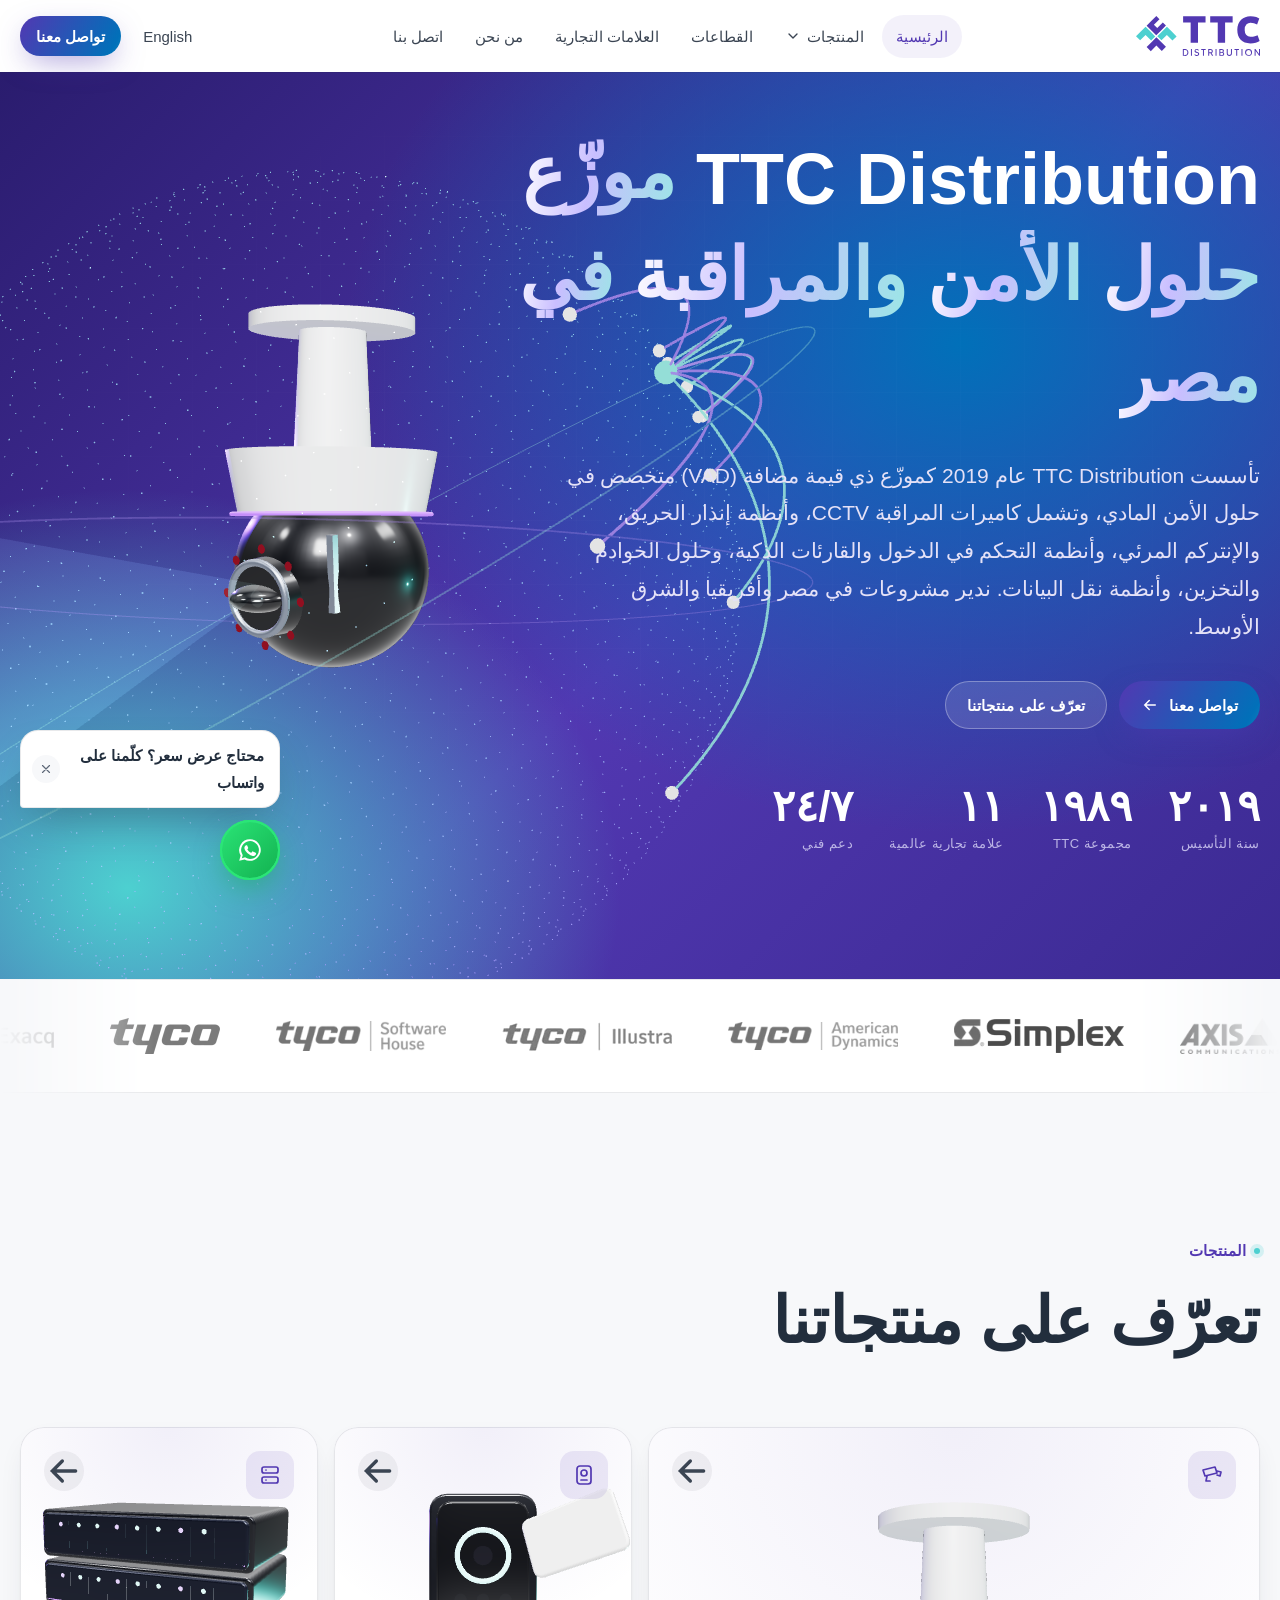
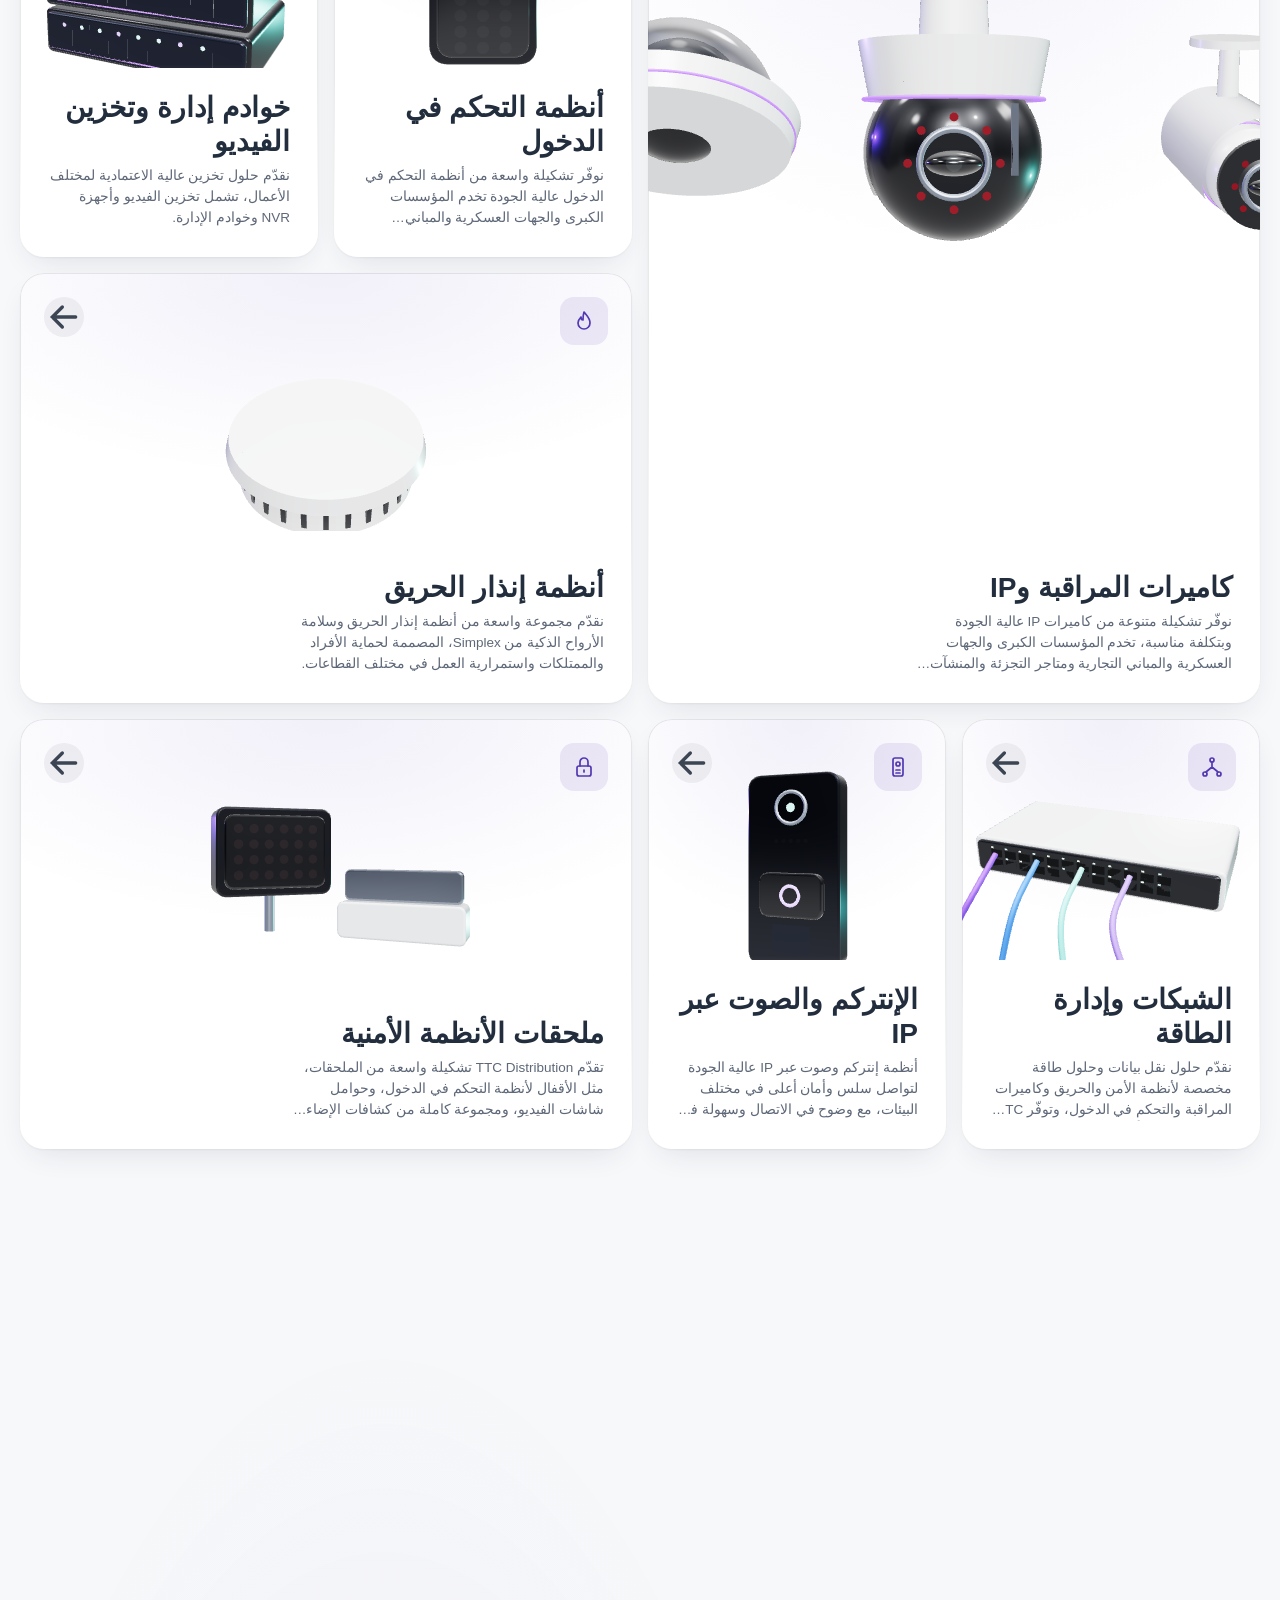
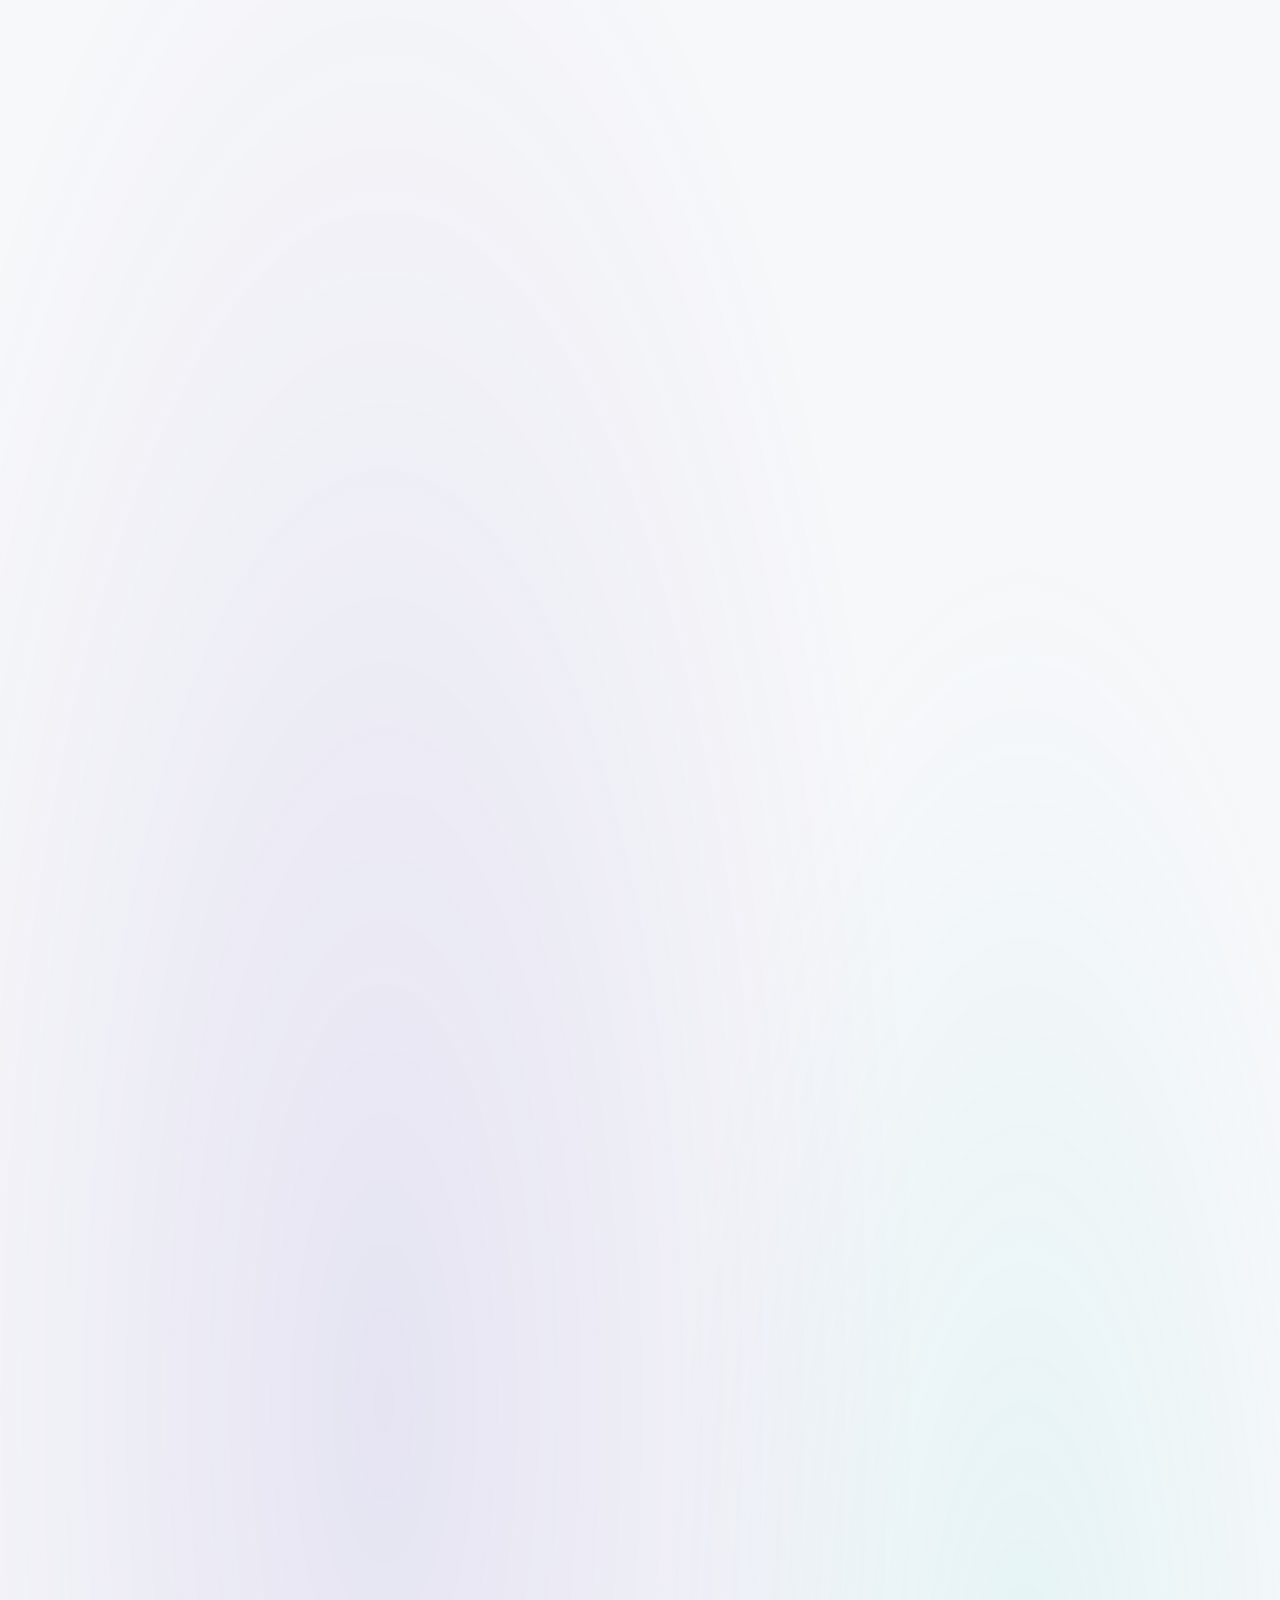
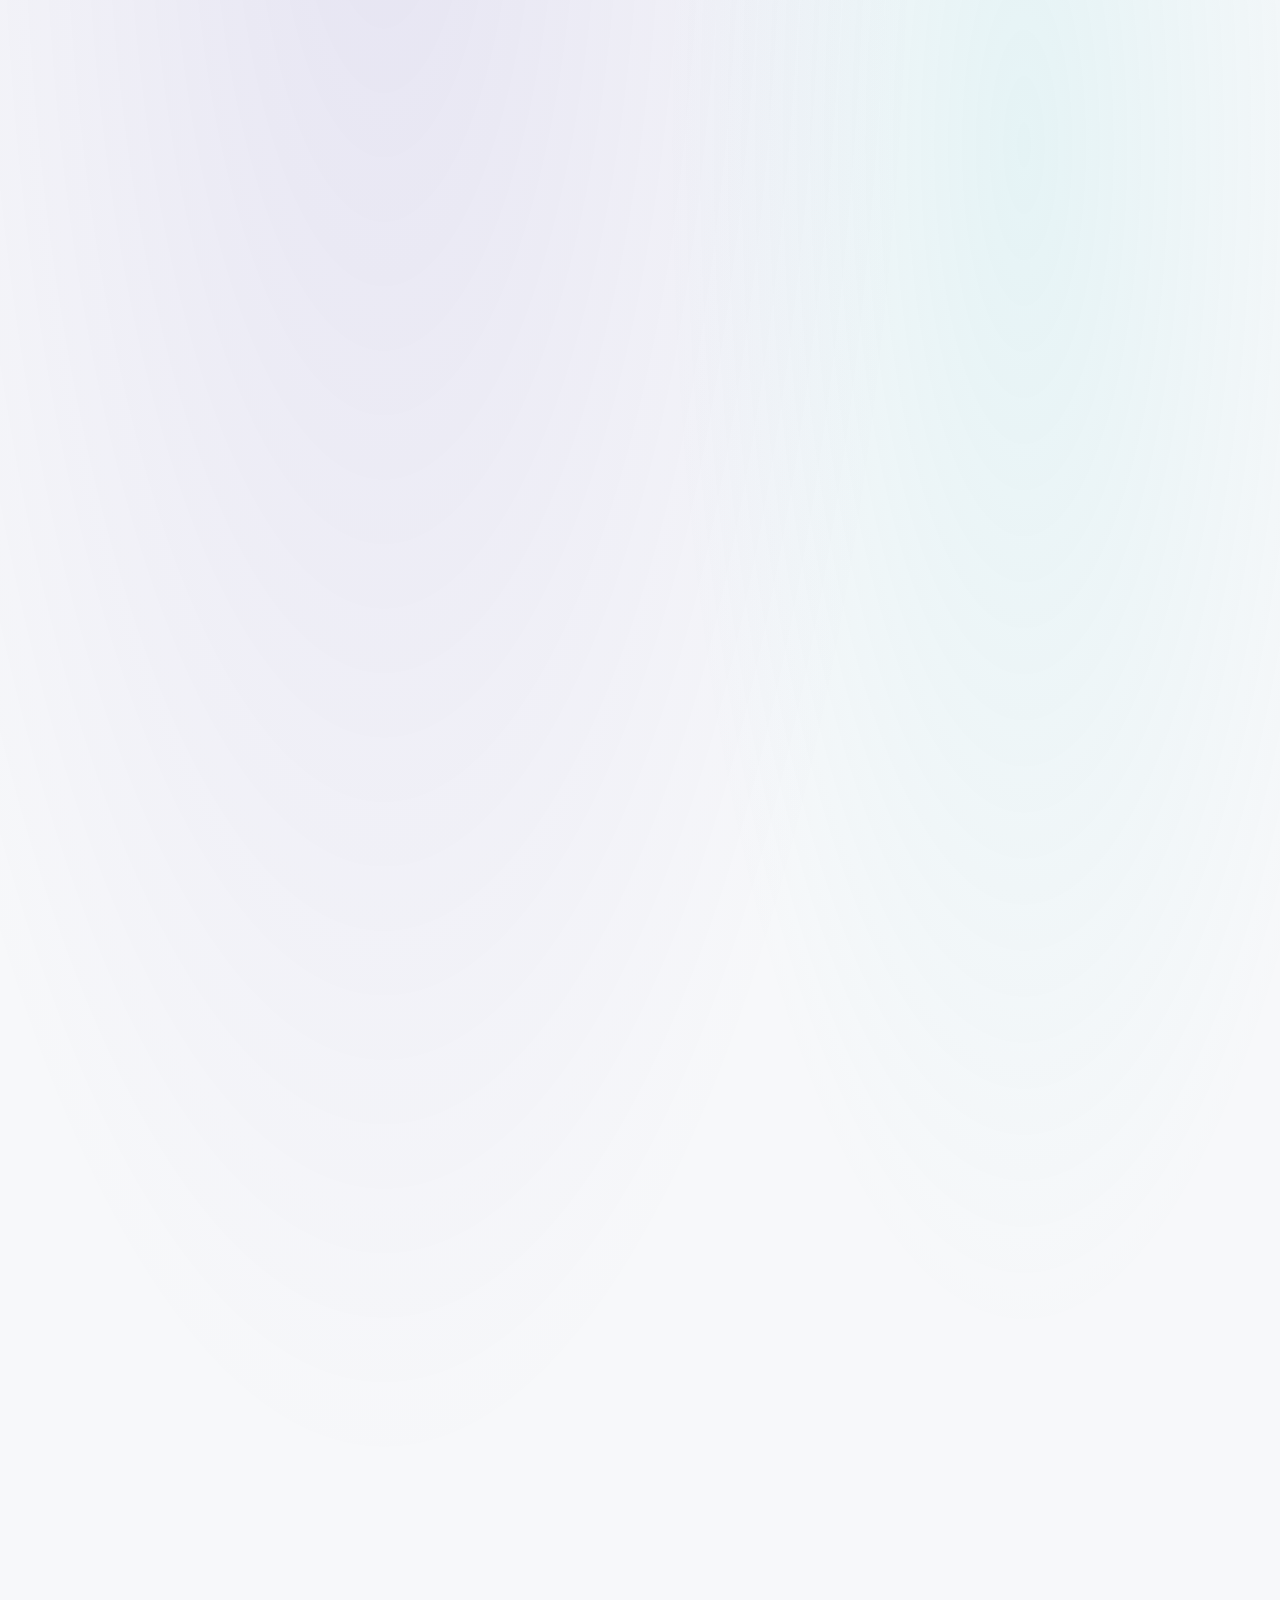
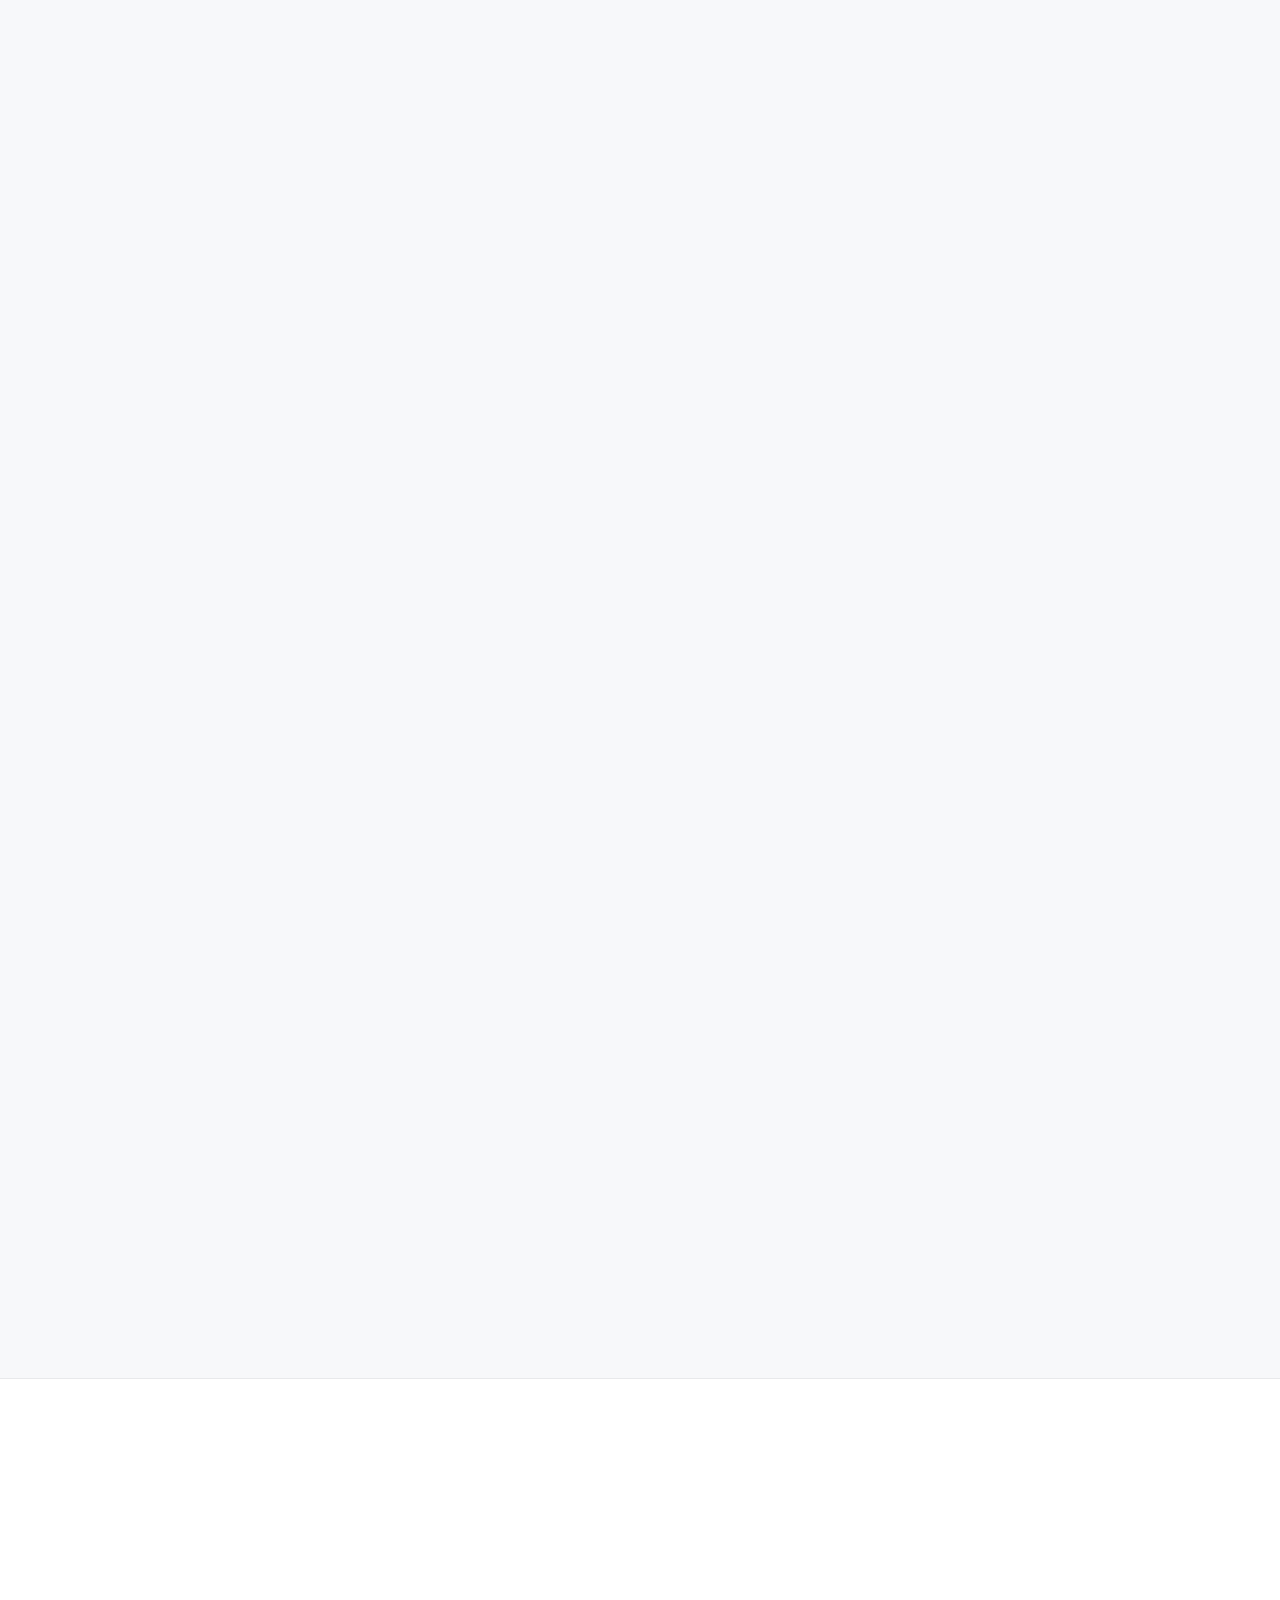
==== commit e456db72: "Version JS URLs so updates bypass GitHub Pages cache Co-Authored-By: Claude Opus 5.5 <noreply@anthro" ====
--- a/ar/index.html
+++ b/ar/index.html
@@ -13,7 +13,7 @@
   <link rel="preload" href="../assets/img/ttc-logo.svg" as="image">
   <style data-inline>:root{--violet-300:#A796E6;--violet-400:#6E55D6;--violet-500:#5238B2;--violet-600:#452E9A;--violet-700:#35237A;--teal-300:#9BE6E6;--teal-400:#4DD0D0;--teal-500:#2BB3B3;--blue-400:#2B8ED0;--blue-500:#0170B9;--navy-900:#222E3D;--navy-800:#3B4553;--bg:#F7F8FA;--bg-alt:#EEF1F8;--surface:#FFFFFF;--fg:#222E3D;--fg-rgb:34,46,61;--ink-300:#3B4553;--ink-400:#5E6878;--ink-500:#5F6B7D;--white:var(--fg);--line:rgba(34,46,61,.10);--grad-brand:linear-gradient(120deg,#5238B2 0%,#0170B9 60%,#4DD0D0 100%);--grad-text:linear-gradient(100deg,#5238B2 0%,#0170B9 55%,#2BB3B3 100%);--grad-glow:radial-gradient(60% 60% at 50% 40%,rgba(82,56,178,.16) 0%,rgba(1,112,185,.06) 45%,transparent 75%);--grad-card:linear-gradient(180deg,#FFFFFF 0%,#FAFBFE 100%);--grad-hero:radial-gradient(80% 90% at 75% 30%,#0170B9 0%,transparent 60%),radial-gradient(70% 80% at 10% 90%,#4DD0D0 0%,transparent 55%),linear-gradient(135deg,#2A1C6E 0%,#5238B2 55%,#3B2A92 100%);--font-sans:-apple-system,BlinkMacSystemFont,"SF Pro Display","SF Pro Text","Segoe UI",Roboto,"Helvetica Neue",Arial,sans-serif;--font-ar:-apple-system,BlinkMacSystemFont,"SF Arabic","Segoe UI","Noto Sans Arabic",Tahoma,sans-serif;--font-mono:ui-monospace,"SF Mono",Menlo,Consolas,monospace;--fs-xs:0.8125rem;--fs-sm:0.9375rem;--fs-base:1.0625rem;--fs-lg:clamp(1.125rem,1.05rem + .35vw,1.3125rem);--fs-xl:clamp(1.375rem,1.2rem + .8vw,1.75rem);--fs-2xl:clamp(1.75rem,1.4rem + 1.6vw,2.75rem);--fs-3xl:clamp(2.25rem,1.6rem + 3vw,4rem);--fs-hero:clamp(2.75rem,1.5rem + 6vw,6.5rem);--lh-tight:1.05;--lh-snug:1.2;--lh-body:1.6;--tracking-tight:-0.035em;--tracking-snug:-0.02em;--s-1:4px;--s-2:8px;--s-3:12px;--s-4:16px;--s-5:24px;--s-6:32px;--s-7:48px;--s-8:64px;--s-9:96px;--s-10:144px;--r-sm:10px;--r-md:16px;--r-lg:24px;--r-xl:32px;--r-full:999px;--shadow-1:0 1px 2px rgba(34,46,61,.06),0 8px 24px rgba(34,46,61,.08);--shadow-card:0 1px 2px rgba(34,46,61,.05),0 12px 32px -12px rgba(34,46,61,.14);--shadow-glow:0 10px 30px -8px rgba(82,56,178,.55);--ease-out:cubic-bezier(.16,1,.3,1);--ease-in-out:cubic-bezier(.65,0,.35,1);--dur-1:150ms;--dur-2:300ms;--dur-3:600ms;--container:1240px;--header-h:72px}.theme-dark{--bg:#1C1452;--surface:rgba(255,255,255,.06);--fg:#FFFFFF;--fg-rgb:255,255,255;--ink-300:#E4E1F7;--ink-400:#BDB6E6;--ink-500:#9C93D6;--white:#FFFFFF;--line:rgba(255,255,255,.14);--grad-text:linear-gradient(100deg,#FFFFFF 0%,#C9BEFF 45%,#9BE6E6 100%);--grad-card:linear-gradient(180deg,rgba(255,255,255,.08),rgba(255,255,255,.03));color:var(--ink-300)}*,*::before,*::after{box-sizing:border-box;margin:0;padding:0}html{-webkit-text-size-adjust:100%;scroll-padding-top:calc(var(--header-h) + 16px);background:var(--bg)}body{font-family:var(--font-sans);font-size:var(--fs-base);line-height:var(--lh-body);color:var(--ink-300);background:var(--bg);-webkit-font-smoothing:antialiased;-moz-osx-font-smoothing:grayscale;overflow-x:hidden}html[lang="ar"] body{font-family:var(--font-ar)}img,svg,canvas{display:block;max-width:100%}a{color:inherit;text-decoration:none}button{font:inherit;color:inherit;background:none;border:0;cursor:pointer}h1,h2,h3,h4{color:var(--white);font-weight:600;letter-spacing:var(--tracking-snug);line-height:var(--lh-snug)}:focus-visible{outline:2px solid var(--teal-400);outline-offset:3px;border-radius:6px}::selection{background:var(--violet-500);color:var(--fg)}body.is-locked{overflow:hidden}.container{width:min(100% - 40px,var(--container));margin-inline:auto}.skip-link{position:absolute;inset-inline-start:16px;top:-60px;z-index:200;background:var(--white);color:var(--surface);padding:10px 16px;border-radius:var(--r-sm);font-weight:600;transition:top var(--dur-2) var(--ease-out)}.skip-link:focus{top:12px}.sr-only{position:absolute;width:1px;height:1px;overflow:hidden;clip:rect(0 0 0 0);white-space:nowrap}.eyebrow{display:inline-flex;align-items:center;gap:8px;font-size:var(--fs-xs);font-weight:600;letter-spacing:.14em;text-transform:uppercase;color:var(--teal-300)}.eyebrow::before{content:"";width:6px;height:6px;border-radius:50%;background:var(--teal-400);box-shadow:0 0 12px var(--teal-400)}.grad-text{background:var(--grad-text);-webkit-background-clip:text;background-clip:text;color:transparent}.h-display{font-size:var(--fs-hero);line-height:var(--lh-tight);letter-spacing:var(--tracking-tight);font-weight:700}.h-section{font-size:var(--fs-3xl);line-height:1.08;letter-spacing:var(--tracking-tight);font-weight:700}.lead{font-size:var(--fs-lg);color:var(--ink-300);max-width:60ch}.btn{--h:48px;display:inline-flex;align-items:center;justify-content:center;gap:10px;min-height:var(--h);padding:0 22px;border-radius:var(--r-full);font-size:var(--fs-sm);font-weight:600;letter-spacing:-.01em;white-space:nowrap;transition:transform var(--dur-2) var(--ease-out),box-shadow var(--dur-2) var(--ease-out),background var(--dur-2)}.btn svg{width:18px;height:18px}.btn--primary{background:var(--grad-brand);background-size:160% 100%;color:var(--fg);box-shadow:var(--shadow-glow)}.btn--primary:hover{transform:translateY(-2px);background-position:100% 0}.btn--ghost{background:rgba(var(--fg-rgb),.06);color:var(--white);box-shadow:inset 0 0 0 1px rgba(var(--fg-rgb),.14)}.btn--ghost:hover{background:rgba(var(--fg-rgb),.12)}.btn--sm{--h:40px;padding:0 16px}.btn:active{transform:scale(.98)}.header{position:fixed;inset:0 0 auto;z-index:100;height:var(--header-h);transition:background var(--dur-2),box-shadow var(--dur-2),transform var(--dur-3) var(--ease-out)}.header.is-scrolled{background:rgba(5,7,13,.72);-webkit-backdrop-filter:saturate(180%) blur(20px);backdrop-filter:saturate(180%) blur(20px);box-shadow:0 1px 0 rgba(var(--fg-rgb),.06)}.header.is-hidden{transform:translateY(-100%)}.header__inner{height:100%;display:flex;align-items:center;justify-content:space-between;gap:24px}.logo{display:flex;align-items:center;gap:10px;color:var(--fg);font-weight:700;letter-spacing:-.02em}.logo svg{width:34px;height:34px}.logo small{display:block;font-size:10px;letter-spacing:.32em;color:var(--ink-400);font-weight:600}.nav{display:flex;align-items:center;gap:4px}.nav a{padding:8px 14px;border-radius:var(--r-full);font-size:var(--fs-sm);color:var(--ink-300);transition:color var(--dur-1),background var(--dur-1)}.nav a:hover,.nav a[aria-current="page"]{color:var(--fg);background:rgba(var(--fg-rgb),.06)}.header__actions{display:flex;align-items:center;gap:10px}.lang{font-size:var(--fs-sm);color:var(--ink-300);padding:8px 12px;border-radius:var(--r-full)}.lang:hover{color:var(--fg)}.burger{display:none;width:44px;height:44px;border-radius:12px;place-items:center;background:rgba(var(--fg-rgb),.06)}.burger span{display:block;width:18px;height:1.5px;background:#fff;border-radius:2px;transition:transform var(--dur-2) var(--ease-out)}.burger span+span{margin-top:5px}@media (max-width:960px){.nav,.header__actions .lang,.header__actions .btn{display:none}.burger{display:grid}}.drawer{position:fixed;inset:0;z-index:150;visibility:hidden;pointer-events:none}.drawer.is-open{visibility:visible;pointer-events:auto}.drawer__scrim{position:absolute;inset:0;background:rgba(3,5,10,.6);-webkit-backdrop-filter:blur(6px);backdrop-filter:blur(6px);opacity:0;transition:opacity var(--dur-2)}.drawer.is-open .drawer__scrim{opacity:1}.drawer__panel{position:absolute;inset-block:0;inset-inline-end:0;width:min(88vw,380px);background:var(--surface);box-shadow:-20px 0 60px rgba(0,0,0,.5);display:flex;flex-direction:column;padding:16px 20px 28px;transform:translateX(100%);transition:transform 420ms var(--ease-out);overflow-y:auto;overscroll-behavior:contain}html[dir="rtl"] .drawer__panel{transform:translateX(-100%)}.drawer.is-open .drawer__panel{transform:none}.drawer__top{display:flex;align-items:center;justify-content:space-between;height:52px;margin-bottom:12px}.drawer__close{width:44px;height:44px;border-radius:12px;display:grid;place-items:center;background:rgba(var(--fg-rgb),.06)}.drawer__close svg{width:20px;height:20px}.drawer__nav a,.drawer__nav button{display:flex;align-items:center;justify-content:space-between;width:100%;min-height:56px;font-size:1.25rem;font-weight:600;color:var(--fg);letter-spacing:-.02em;border-bottom:1px solid rgba(var(--fg-rgb),.06);text-align:start}.drawer__nav button svg{width:20px;height:20px;transition:transform var(--dur-2) var(--ease-out)}.drawer__nav button[aria-expanded="true"] svg{transform:rotate(180deg)}.drawer__sub{display:grid;grid-template-rows:0fr;transition:grid-template-rows var(--dur-2) var(--ease-out)}.drawer__sub.is-open{grid-template-rows:1fr}.drawer__sub>div{overflow:hidden}.drawer__sub a{min-height:48px;font-size:1rem;font-weight:500;color:var(--ink-300);padding-inline-start:12px;border-bottom:0}.drawer__foot{margin-top:auto;padding-top:24px;display:grid;gap:12px}.hero{position:relative;min-height:100svh;display:grid;align-items:center;overflow:hidden;isolation:isolate}.hero__canvas{position:absolute;inset:0;z-index:-1;width:100%;height:100%}.hero__glow{position:absolute;inset:-20% -10% auto;height:120%;background:var(--grad-glow);z-index:-2;pointer-events:none}.hero__grid{position:absolute;inset:0;z-index:-2;opacity:.35;pointer-events:none;background-image:linear-gradient(rgba(var(--fg-rgb),.04) 1px,transparent 1px),linear-gradient(90deg,rgba(var(--fg-rgb),.04) 1px,transparent 1px);background-size:64px 64px;mask-image:radial-gradient(70% 60% at 50% 40%,#000 30%,transparent 80%)}.hero__content{padding-top:calc(var(--header-h) + 40px);padding-bottom:120px;max-width:760px;position:relative}.hero__content .lead{margin-top:24px}.hero__cta{display:flex;flex-wrap:wrap;gap:12px;margin-top:36px}.hero__stats{display:flex;flex-wrap:wrap;gap:36px;margin-top:56px}.stat b{display:block;font-size:var(--fs-2xl);color:var(--fg);font-weight:700;letter-spacing:var(--tracking-tight);line-height:1}.stat span{font-size:var(--fs-xs);color:var(--ink-400);letter-spacing:.04em}.hero__scroll{position:absolute;bottom:28px;left:50%;translate:-50% 0;font-size:var(--fs-xs);color:var(--ink-400);display:grid;justify-items:center;gap:10px}.hero__scroll i{width:1px;height:42px;background:linear-gradient(var(--teal-400),transparent);animation:drip 2s var(--ease-in-out) infinite}@keyframes drip{0%{transform:scaleY(0);transform-origin:top}50%{transform:scaleY(1);transform-origin:top}51%{transform-origin:bottom}100%{transform:scaleY(0);transform-origin:bottom}}@media (max-width:960px){.hero{align-items:end}.hero__content{padding-bottom:96px}.hero__stats{gap:24px}}.section{padding-block:var(--s-10);position:relative}.section__head{display:grid;gap:16px;margin-bottom:var(--s-8);max-width:780px}.section__head--center{margin-inline:auto;text-align:center;justify-items:center}@media (max-width:720px){.section{padding-block:var(--s-9)}}.brands{padding-block:40px;border-block:1px solid rgba(var(--fg-rgb),.06);overflow:hidden;mask-image:linear-gradient(90deg,transparent,#000 12%,#000 88%,transparent)}.brands__track{display:flex;gap:72px;width:max-content;animation:marquee 38s linear infinite}.brands__track span{font-size:1.5rem;font-weight:700;color:var(--ink-500);letter-spacing:-.02em;white-space:nowrap}@keyframes marquee{to{transform:translateX(-50%)}}.bento{display:grid;grid-template-columns:repeat(6,1fr);gap:16px}.tile{position:relative;grid-column:span 2;min-height:300px;border-radius:var(--r-lg);padding:28px;background:var(--grad-card);box-shadow:inset 0 0 0 1px rgba(var(--fg-rgb),.07);overflow:hidden;display:flex;flex-direction:column;justify-content:flex-end;transition:transform var(--dur-3) var(--ease-out),box-shadow var(--dur-2)}.tile:hover{transform:translateY(-4px);box-shadow:inset 0 0 0 1px rgba(139,116,255,.45),0 30px 60px -30px rgba(106,75,255,.6)}.tile--wide{grid-column:span 4}.tile--tall{grid-row:span 2}.tile h3{font-size:var(--fs-xl)}.tile p{font-size:var(--fs-sm);color:var(--ink-400);margin-top:8px;max-width:42ch}.tile__icon{position:absolute;top:24px;inset-inline-start:24px;width:48px;height:48px;border-radius:14px;display:grid;place-items:center;background:rgba(106,75,255,.16);color:var(--violet-300)}.tile__icon svg{width:24px;height:24px}.tile__arrow{position:absolute;top:24px;inset-inline-end:24px;width:40px;height:40px;border-radius:50%;display:grid;place-items:center;background:rgba(var(--fg-rgb),.06);transition:transform var(--dur-2) var(--ease-out),background var(--dur-2)}.tile:hover .tile__arrow{transform:rotate(-45deg);background:var(--violet-500)}.tile__canvas{position:absolute;inset:0 0 35% 0;width:100%;height:65%;pointer-events:none}.tile__orb{position:absolute;width:260px;height:260px;border-radius:50%;filter:blur(60px);opacity:.45;top:-60px;inset-inline-end:-60px;background:var(--violet-500)}.tile__orb--teal{background:var(--teal-500)}.tile__orb--blue{background:var(--blue-500)}@media (max-width:960px){.bento{grid-template-columns:1fr 1fr}.tile,.tile--wide{grid-column:span 2}.tile--tall{grid-row:auto}}@media (min-width:600px) and (max-width:960px){.tile{grid-column:span 1}.tile--wide{grid-column:span 2}}.story{position:relative}.story__pin{height:100svh;display:grid;grid-template-columns:1fr 1fr;align-items:center;gap:48px}.story__stage{position:relative;aspect-ratio:1;max-height:72svh;justify-self:center;width:100%}.story__stage canvas{width:100%;height:100%}.story__steps{position:relative;height:280px}.story__step{position:absolute;inset:0;opacity:0}.story__step h3{font-size:var(--fs-2xl);letter-spacing:var(--tracking-tight)}.story__step p{margin-top:14px;font-size:var(--fs-lg);max-width:44ch}.story__step .num{font-family:var(--font-mono);color:var(--teal-300);font-size:var(--fs-sm);margin-bottom:12px;display:block}.story__progress{display:flex;gap:8px;margin-top:24px}.story__progress i{height:3px;flex:1;border-radius:3px;background:rgba(var(--fg-rgb),.1);overflow:hidden;position:relative}.story__progress i b{position:absolute;inset:0;background:var(--grad-brand);transform:scaleX(0);transform-origin:left}@media (max-width:960px){.story__pin{grid-template-columns:1fr;grid-template-rows:55svh auto;gap:8px;align-content:center}.story__stage{max-height:55svh;aspect-ratio:auto;height:100%}.story__steps{height:220px}}.numbers{display:grid;grid-template-columns:repeat(4,1fr);gap:1px;background:rgba(var(--fg-rgb),.07);border-radius:var(--r-lg);overflow:hidden}.numbers div{background:var(--bg);padding:40px 28px}.numbers b{display:block;font-size:var(--fs-3xl);font-weight:700;color:var(--fg);letter-spacing:var(--tracking-tight);line-height:1}.numbers span{display:block;margin-top:12px;font-size:var(--fs-sm);color:var(--ink-400)}@media (max-width:720px){.numbers{grid-template-columns:1fr 1fr}.numbers div{padding:28px 20px}}.industries{display:grid;grid-template-columns:repeat(auto-fill,minmax(220px,1fr));gap:12px}.chip-card{padding:22px;border-radius:var(--r-md);background:var(--grad-card);box-shadow:inset 0 0 0 1px rgba(var(--fg-rgb),.07);display:flex;align-items:center;gap:14px;color:var(--fg);font-weight:600}.chip-card svg{width:22px;height:22px;color:var(--teal-300);flex:none}.cta{position:relative;border-radius:var(--r-xl);padding:clamp(40px,6vw,88px);overflow:hidden;isolation:isolate;background:linear-gradient(135deg,var(--violet-700),var(--ink-850) 60%);box-shadow:inset 0 0 0 1px rgba(var(--fg-rgb),.08)}.cta::before{content:"";position:absolute;inset:auto -20% -60% 30%;height:140%;background:radial-gradient(closest-side,rgba(63,232,218,.35),transparent);z-index:-1}.cta h2{font-size:var(--fs-3xl);letter-spacing:var(--tracking-tight);max-width:18ch}.cta p{margin-top:16px;max-width:52ch}.cta .hero__cta{margin-top:32px}.footer{padding-block:72px 40px;border-top:1px solid rgba(var(--fg-rgb),.06);margin-top:var(--s-9)}.footer__grid{display:grid;grid-template-columns:1.4fr repeat(3,1fr);gap:40px}.footer h4{font-size:var(--fs-sm);color:var(--fg);margin-bottom:16px}.footer li{list-style:none}.footer li a{display:inline-block;padding:6px 0;font-size:var(--fs-sm);color:var(--ink-400)}.footer li a:hover{color:var(--fg)}.footer__bottom{display:flex;justify-content:space-between;flex-wrap:wrap;gap:12px;margin-top:56px;font-size:var(--fs-xs);color:var(--ink-500)}@media (max-width:820px){.footer__grid{grid-template-columns:1fr 1fr}.footer__grid>div:first-child{grid-column:1/-1}}.fab{position:fixed;inset-inline-end:20px;bottom:calc(20px + env(safe-area-inset-bottom));z-index:90;width:56px;height:56px;border-radius:50%;display:grid;place-items:center;background:#25D366;color:var(--fg);box-shadow:0 10px 30px rgba(37,211,102,.35);transition:transform var(--dur-2) var(--ease-out)}.fab:hover{transform:scale(1.06)}.fab svg{width:26px;height:26px}.page-hero{padding-top:calc(var(--header-h) + 72px);padding-bottom:48px;position:relative;overflow:hidden}.page-hero::before{content:"";position:absolute;inset:-40% -10% auto;height:120%;background:var(--grad-glow);z-index:-1}.crumbs{display:flex;gap:8px;font-size:var(--fs-xs);color:var(--ink-400);margin-bottom:20px;flex-wrap:wrap}.crumbs a:hover{color:var(--fg)}.crumbs span[aria-current]{color:var(--ink-300)}.catalog{display:grid;grid-template-columns:260px 1fr;gap:40px;align-items:start}.filters{position:sticky;top:calc(var(--header-h) + 20px);display:grid;gap:28px}.filters h3{font-size:var(--fs-xs);text-transform:uppercase;letter-spacing:.14em;color:var(--ink-400);margin-bottom:12px;font-weight:600}.search{position:relative}.search input{width:100%;height:48px;border-radius:var(--r-full);border:0;background:rgba(var(--fg-rgb),.06);color:var(--fg);padding:0 18px 0 44px;font:inherit;font-size:var(--fs-sm);box-shadow:inset 0 0 0 1px rgba(var(--fg-rgb),.08)}.search input:focus{outline:none;box-shadow:inset 0 0 0 1.5px var(--violet-400)}.search svg{position:absolute;left:16px;top:50%;translate:0 -50%;width:18px;height:18px;color:var(--ink-400)}.chips{display:flex;flex-wrap:wrap;gap:8px}.chip{min-height:38px;padding:0 14px;border-radius:var(--r-full);font-size:var(--fs-sm);background:rgba(var(--fg-rgb),.05);color:var(--ink-300);box-shadow:inset 0 0 0 1px rgba(var(--fg-rgb),.08);transition:all var(--dur-1)}.chip:hover{color:var(--fg)}.chip[aria-pressed="true"]{background:var(--violet-500);color:var(--fg);box-shadow:none}.catalog__bar{display:flex;justify-content:space-between;align-items:center;margin-bottom:20px;font-size:var(--fs-sm);color:var(--ink-400)}.grid{display:grid;grid-template-columns:repeat(auto-fill,minmax(260px,1fr));gap:16px}.card{position:relative;border-radius:var(--r-lg);background:var(--grad-card);box-shadow:inset 0 0 0 1px rgba(var(--fg-rgb),.07);overflow:hidden;display:flex;flex-direction:column;transition:transform var(--dur-3) var(--ease-out),box-shadow var(--dur-2)}.card:hover{transform:translateY(-4px);box-shadow:inset 0 0 0 1px rgba(139,116,255,.45),0 30px 60px -30px rgba(106,75,255,.55)}.card__media{position:relative;aspect-ratio:4/3;background:radial-gradient(60% 60% at 50% 45%,rgba(106,75,255,.25),transparent 70%)}.card__media canvas{width:100%;height:100%}.card__badge{position:absolute;top:14px;inset-inline-start:14px;font-size:11px;font-weight:600;letter-spacing:.06em;padding:5px 10px;border-radius:var(--r-full);background:rgba(5,7,13,.6);color:var(--teal-300);-webkit-backdrop-filter:blur(8px);backdrop-filter:blur(8px)}.card__3d{position:absolute;top:14px;inset-inline-end:14px;font-size:11px;font-weight:700;padding:5px 9px;border-radius:var(--r-full);background:rgba(106,75,255,.25);color:var(--violet-300)}.card__body{padding:20px 22px 22px;display:grid;gap:6px;flex:1}.card__body h3{font-size:var(--fs-lg);letter-spacing:-.02em}.card__body p{font-size:var(--fs-sm);color:var(--ink-400)}.card__specs{display:flex;flex-wrap:wrap;gap:6px;margin-top:8px}.card__specs span{font-size:12px;padding:4px 9px;border-radius:8px;background:rgba(var(--fg-rgb),.05);color:var(--ink-300)}.card__foot{display:flex;justify-content:space-between;align-items:center;margin-top:14px}.card__link{font-size:var(--fs-sm);font-weight:600;color:var(--fg);display:inline-flex;gap:6px;align-items:center}.card__link::after{content:"";position:absolute;inset:0}.rfq-add{position:relative;z-index:2;width:40px;height:40px;border-radius:50%;display:grid;place-items:center;background:rgba(var(--fg-rgb),.07);transition:background var(--dur-1)}.rfq-add:hover{background:var(--violet-500)}.rfq-add[aria-pressed="true"]{background:var(--teal-500);color:var(--ink-950)}.rfq-add svg{width:18px;height:18px}.empty{padding:60px;text-align:center;color:var(--ink-400);grid-column:1/-1}.filters__toggle{display:none}@media (max-width:960px){.catalog{grid-template-columns:1fr}.filters{position:static;display:none}.filters.is-open{display:grid}.filters__toggle{display:inline-flex}}.rfq-bar{position:fixed;left:50%;bottom:calc(20px + env(safe-area-inset-bottom));translate:-50% 140%;z-index:95;display:flex;align-items:center;gap:16px;padding:10px 10px 10px 22px;border-radius:var(--r-full);background:rgba(15,22,38,.85);-webkit-backdrop-filter:blur(18px);backdrop-filter:blur(18px);box-shadow:inset 0 0 0 1px rgba(var(--fg-rgb),.1),0 20px 50px rgba(0,0,0,.5);transition:translate var(--dur-3) var(--ease-out);color:var(--fg);font-size:var(--fs-sm)}.rfq-bar.is-visible{translate:-50% 0}@media (max-width:600px){.rfq-bar{width:calc(100% - 100px);left:20px;translate:0 140%}.rfq-bar.is-visible{translate:0 0}}.pdp{display:grid;grid-template-columns:1.15fr 1fr;gap:56px;align-items:start;padding-top:calc(var(--header-h) + 32px)}.viewer{position:sticky;top:calc(var(--header-h) + 20px);aspect-ratio:1;border-radius:var(--r-xl);overflow:hidden;background:radial-gradient(70% 70% at 50% 40%,rgba(106,75,255,.28),rgba(10,15,28,1) 75%);box-shadow:inset 0 0 0 1px rgba(var(--fg-rgb),.08);touch-action:none}.viewer canvas{width:100%;height:100%;cursor:grab}.viewer canvas:active{cursor:grabbing}.viewer__ui{position:absolute;inset:auto 16px 16px;display:flex;justify-content:space-between;align-items:center;gap:8px;pointer-events:none}.viewer__ui>*{pointer-events:auto}.views{display:flex;gap:6px;padding:6px;border-radius:var(--r-full);background:rgba(5,7,13,.6);-webkit-backdrop-filter:blur(12px);backdrop-filter:blur(12px)}.views button{min-height:36px;padding:0 12px;border-radius:var(--r-full);font-size:12px;font-weight:600;color:var(--ink-300)}.views button[aria-pressed="true"]{background:#fff;color:var(--surface)}.viewer__hint{position:absolute;top:16px;inset-inline-start:16px;font-size:12px;color:var(--ink-300);padding:6px 12px;border-radius:var(--r-full);background:rgba(5,7,13,.5);display:flex;gap:8px;align-items:center}.viewer__hint svg{width:16px;height:16px}.icon-btn{width:44px;height:44px;border-radius:50%;display:grid;place-items:center;background:rgba(5,7,13,.6);-webkit-backdrop-filter:blur(12px);backdrop-filter:blur(12px)}.icon-btn svg{width:18px;height:18px}.pdp__info h1{font-size:var(--fs-3xl);letter-spacing:var(--tracking-tight);line-height:1.05;margin-top:12px}.pdp__info .lead{margin-top:18px}.pdp__meta{display:flex;gap:10px;flex-wrap:wrap;margin-top:20px}.pdp__meta span{font-size:12px;padding:6px 12px;border-radius:var(--r-full);background:rgba(var(--fg-rgb),.06);color:var(--ink-300)}.pdp__cta{display:flex;gap:12px;flex-wrap:wrap;margin-top:32px}.specs{margin-top:48px;border-radius:var(--r-lg);overflow:hidden;box-shadow:inset 0 0 0 1px rgba(var(--fg-rgb),.08)}.specs h2{font-size:var(--fs-lg);padding:20px 22px;background:rgba(var(--fg-rgb),.03)}.specs dl{display:grid;grid-template-columns:minmax(120px,40%) 1fr}.specs dt,.specs dd{padding:14px 22px;border-top:1px solid rgba(var(--fg-rgb),.06);font-size:var(--fs-sm)}.specs dt{color:var(--ink-400)}.specs dd{color:var(--fg)}.features{display:grid;grid-template-columns:1fr 1fr;gap:12px;margin-top:24px}.feature{padding:18px;border-radius:var(--r-md);background:var(--grad-card);box-shadow:inset 0 0 0 1px rgba(var(--fg-rgb),.07)}.feature b{display:block;color:var(--fg);font-size:var(--fs-sm)}.feature span{font-size:13px;color:var(--ink-400)}.downloads{margin-top:24px;display:grid;gap:10px}.download{display:flex;align-items:center;justify-content:space-between;padding:16px 20px;border-radius:var(--r-md);background:rgba(var(--fg-rgb),.04);box-shadow:inset 0 0 0 1px rgba(var(--fg-rgb),.07);color:var(--fg);font-size:var(--fs-sm);font-weight:500}.download:hover{background:rgba(var(--fg-rgb),.08)}.download small{color:var(--ink-400);font-weight:400;margin-inline-start:8px}@media (max-width:960px){.pdp{grid-template-columns:1fr;gap:28px}.viewer{position:relative;top:0;aspect-ratio:1/1.05}.features{grid-template-columns:1fr}}.js [data-reveal]{opacity:0;transform:translateY(28px)}.split-line{display:block;overflow:hidden;padding-bottom:.06em}.split-line>span{display:inline-block}@media (prefers-reduced-motion:reduce){*,*::before,*::after{animation-duration:.01ms!important;animation-iteration-count:1!important;transition-duration:.01ms!important;scroll-behavior:auto!important}.js [data-reveal]{opacity:1;transform:none}}html[dir="rtl"] h1,html[dir="rtl"] h2,html[dir="rtl"] h3,html[dir="rtl"] h4,html[dir="rtl"] .h-display,html[dir="rtl"] .h-section,html[dir="rtl"] .btn,html[dir="rtl"] .eyebrow,html[dir="rtl"] .stat b,html[dir="rtl"] .numbers b,html[dir="rtl"] .drawer__nav a,html[dir="rtl"] .drawer__nav button{letter-spacing:0}html[dir="rtl"] .eyebrow{text-transform:none;font-size:var(--fs-sm)}html[dir="rtl"] .h-display{line-height:1.25}html[dir="rtl"] .h-section,html[dir="rtl"] .pdp__info h1,html[dir="rtl"] .cta h2{line-height:1.3}html[dir="rtl"] body{line-height:1.8}html[dir="rtl"] .grad-text{padding-bottom:.08em}html[dir="rtl"] .btn svg,html[dir="rtl"] .tile__arrow svg{transform:scaleX(-1)}html[dir="rtl"] .tile:hover .tile__arrow{transform:rotate(45deg)}html[dir="rtl"] .search svg{left:auto;right:16px}html[dir="rtl"] .search input{padding:0 44px 0 18px}html[dir="rtl"] .story__progress i b{transform-origin:right}html[dir="rtl"] .brands__track{animation-direction:reverse}html[dir="rtl"] .hero__content{margin-inline-start:0}@media (max-width:600px){html[dir="rtl"] .rfq-bar{left:auto;right:20px}}.fab{transition:transform var(--dur-3) var(--ease-out),opacity var(--dur-2)}.fab.is-hidden{transform:translateY(120px);opacity:0}@media (max-width:960px){.hero{display:block;min-height:auto}.hero__canvas{position:relative;inset:auto;height:44svh;min-height:300px;margin-top:var(--header-h)}.hero__content{padding-top:0;padding-bottom:64px;margin-top:-12px}.hero__scroll{display:none}.hero__stats{display:grid;grid-template-columns:repeat(3,auto);justify-content:start;gap:28px;margin-top:40px}.tile{min-height:210px}.story__steps{height:270px}.footer li a{display:flex;align-items:center;min-height:44px;padding:0}.crumbs a{padding-block:12px}.catalog__bar span:last-child{display:none}.fab{width:52px;height:52px}}@media (min-width:1400px){.hero>.container,.header__inner{width:min(100% - 8vw,1680px)}.hero__content{max-width:min(760px,46vw)}}.tile{min-height:360px;background:linear-gradient(180deg,rgba(var(--fg-rgb),.05),rgba(var(--fg-rgb),.01)),radial-gradient(120% 80% at 50% 0%,rgba(106,75,255,.12),transparent 60%)}.tile--tall{min-height:520px}.tile .tile__canvas{position:absolute;inset:0 0 auto 0;width:100%;height:68%;z-index:0}.tile--tall .tile__canvas{height:74%}.tile h3,.tile p{position:relative;z-index:1}.tile::after{content:"";position:absolute;inset:auto 0 0 0;height:45%;background:linear-gradient(transparent,var(--surface) 85%);z-index:0;pointer-events:none}.tile__icon,.tile__arrow{z-index:2}@media (max-width:960px){.tile{min-height:330px}.tile--tall{min-height:420px}}.story{background:radial-gradient(60% 70% at 30% 50%,rgba(106,75,255,.18),transparent 70%),radial-gradient(40% 50% at 80% 60%,rgba(63,232,218,.08),transparent 70%)}.story__pin{grid-template-columns:1.25fr 1fr}.story__stage{max-height:82svh}.story__stage::before{content:"";position:absolute;inset:8%;border-radius:50%;background:radial-gradient(closest-side,rgba(139,116,255,.35),rgba(10,124,255,.12) 60%,transparent);filter:blur(8px)}.story__ring{position:absolute;inset:4%;border-radius:50%;border:1px dashed rgba(139,116,255,.35);animation:spin 40s linear infinite;pointer-events:none}.story__ring:nth-child(2){inset:14%;border:1px solid rgba(63,232,218,.18);animation-duration:28s;animation-direction:reverse}.story__ring::after{content:"";position:absolute;top:-4px;left:50%;width:8px;height:8px;border-radius:50%;background:var(--teal-400);box-shadow:0 0 14px var(--teal-400)}@keyframes spin{to{transform:rotate(360deg)}}.story__stage canvas{position:relative;z-index:1}.story__big{position:absolute;inset-inline-end:-2%;bottom:4%;font-size:clamp(120px,16vw,240px);font-weight:800;line-height:1;letter-spacing:-.06em;color:transparent;-webkit-text-stroke:1px rgba(var(--fg-rgb),.09);pointer-events:none;z-index:0;font-family:var(--font-sans)}.story__chips{display:flex;flex-wrap:wrap;gap:8px;margin-top:20px}.story__chips span{font-size:13px;padding:7px 12px;border-radius:var(--r-full);background:rgba(var(--fg-rgb),.06);color:var(--fg);box-shadow:inset 0 0 0 1px rgba(var(--fg-rgb),.08)}.story__steps{height:330px}@media (max-width:960px){.story__pin{grid-template-columns:1fr}.story__steps{height:300px}.story__big{font-size:110px}}.ind-carousel{position:relative}.ind-track{display:grid;grid-auto-flow:column;grid-auto-columns:minmax(300px,calc((100% - 48px)/4));gap:16px;overflow-x:auto;scroll-snap-type:x mandatory;scrollbar-width:none;padding-block:6px 10px;cursor:grab;overscroll-behavior-x:contain}.ind-track::-webkit-scrollbar{display:none}.ind-track.is-dragging{cursor:grabbing;scroll-snap-type:none}.ind-card{scroll-snap-align:start;border-radius:var(--r-lg);overflow:hidden;background:var(--surface);box-shadow:inset 0 0 0 1px rgba(var(--fg-rgb),.08);display:flex;flex-direction:column;transition:transform var(--dur-3) var(--ease-out),box-shadow var(--dur-2);user-select:none}.ind-card:hover{transform:translateY(-6px);box-shadow:inset 0 0 0 1px color-mix(in srgb,var(--c1) 60%,transparent),0 30px 60px -30px var(--c1)}.ind-card__visual{position:relative;height:220px;display:grid;place-items:center;overflow:hidden;color:var(--fg);background:radial-gradient(70% 90% at 30% 20%,color-mix(in srgb,var(--c1) 85%,transparent),transparent 70%),radial-gradient(70% 90% at 80% 100%,color-mix(in srgb,var(--c2) 75%,transparent),transparent 70%),#0b1020}.ind-card__visual::before{content:"";position:absolute;inset:0;opacity:.35;background-image:linear-gradient(rgba(var(--fg-rgb),.12) 1px,transparent 1px),linear-gradient(90deg,rgba(var(--fg-rgb),.12) 1px,transparent 1px);background-size:28px 28px;mask-image:radial-gradient(70% 70% at 50% 50%,#000,transparent)}.ind-card__visual svg{position:relative;width:92px;height:92px;filter:drop-shadow(0 10px 30px rgba(0,0,0,.4));transition:transform var(--dur-3) var(--ease-out)}.ind-card:hover .ind-card__visual svg{transform:scale(1.1) rotate(-4deg)}.ind-card__num{position:absolute;top:16px;inset-inline-start:18px;font-family:var(--font-mono);font-size:13px;color:rgba(var(--fg-rgb),.75)}.ind-card__body{padding:22px 22px 24px;display:grid;gap:10px;flex:1;align-content:start}.ind-card__body h3{font-size:var(--fs-lg)}.ind-card__body p{font-size:var(--fs-sm);color:var(--ink-400)}.ind-card__tags{display:flex;flex-wrap:wrap;gap:6px;list-style:none;margin-top:4px}.ind-card__tags li{font-size:12px;padding:4px 10px;border-radius:var(--r-full);background:rgba(var(--fg-rgb),.06);color:var(--ink-300)}.ind-nav{display:flex;align-items:center;justify-content:space-between;gap:24px;margin-top:28px}.ind-dots{flex:1;height:3px;border-radius:3px;background:rgba(var(--fg-rgb),.08);position:relative;overflow:hidden;max-width:420px}.ind-dots i{position:absolute;inset-block:0;inset-inline-start:0;width:25%;border-radius:3px;background:var(--grad-brand);transition:inset-inline-start var(--dur-2) var(--ease-out)}.ind-arrows{display:flex;gap:10px}.ind-btn{width:52px;height:52px;border-radius:50%;display:grid;place-items:center;background:rgba(var(--fg-rgb),.06);box-shadow:inset 0 0 0 1px rgba(var(--fg-rgb),.1);transition:background var(--dur-1),transform var(--dur-2)}.ind-btn:hover{background:var(--violet-500);transform:scale(1.05)}.ind-btn:disabled{opacity:.35;pointer-events:none}.ind-btn svg{width:20px;height:20px}html[dir="rtl"] .ind-btn svg{transform:scaleX(-1)}@media (max-width:960px){.ind-track{grid-auto-columns:82%}.ind-card__visual{height:190px}}.cta{display:grid;grid-template-columns:1.1fr 1fr;align-items:center;gap:24px}.cta__visual{position:relative;height:420px}.cta__canvas{width:100%;height:100%}.cta__badge{position:absolute;padding:12px 16px;border-radius:16px;background:rgba(10,15,28,.7);-webkit-backdrop-filter:blur(14px);backdrop-filter:blur(14px);box-shadow:inset 0 0 0 1px rgba(var(--fg-rgb),.12),0 20px 40px rgba(0,0,0,.35);animation:float 6s var(--ease-in-out) infinite}.cta__badge b{display:block;color:var(--fg);font-size:var(--fs-xl);line-height:1.1}.cta__badge span{font-size:12px;color:var(--ink-300)}.cta__badge--0{top:8%;inset-inline-start:0}.cta__badge--1{bottom:12%;inset-inline-start:6%;animation-delay:-2s}.cta__badge--2{top:40%;inset-inline-end:0;animation-delay:-4s}@keyframes float{50%{transform:translateY(-10px)}}@media (max-width:960px){.cta{grid-template-columns:1fr}.cta__visual{height:320px}}html{overflow-x:clip}.story,.cta{overflow:clip}.story__stage{overflow:visible}.svc{display:grid;grid-template-columns:minmax(280px,380px) 1fr;gap:20px;align-items:stretch}.svc-tabs{display:grid;gap:6px;align-content:start}.svc-tab{position:relative;display:flex;align-items:center;gap:14px;min-height:64px;padding:12px 16px;border-radius:var(--r-md);text-align:start;color:var(--ink-400);font-weight:600;font-size:var(--fs-sm);overflow:hidden;transition:background var(--dur-2),color var(--dur-2)}.svc-tab:hover{color:var(--fg);background:rgba(var(--fg-rgb),.04)}.svc-tab[aria-selected="true"]{color:var(--fg);background:var(--grad-card);box-shadow:inset 0 0 0 1px rgba(139,116,255,.35)}.svc-tab__icon{flex:none;width:40px;height:40px;border-radius:12px;display:grid;place-items:center;background:rgba(var(--fg-rgb),.05);transition:background var(--dur-2),color var(--dur-2)}.svc-tab[aria-selected="true"] .svc-tab__icon{background:var(--grad-brand);color:var(--fg)}.svc-tab__icon svg{width:20px;height:20px}.svc-tab__bar{position:absolute;inset-inline-start:0;bottom:0;height:2px;width:100%;background:var(--grad-brand);transform:scaleX(0);transform-origin:left}html[dir="rtl"] .svc-tab__bar{transform-origin:right}.svc-panels{position:relative;border-radius:var(--r-xl);background:radial-gradient(80% 90% at 85% 0%,rgba(106,75,255,.22),transparent 60%),var(--surface);box-shadow:inset 0 0 0 1px rgba(var(--fg-rgb),.08);min-height:520px;overflow:hidden}.svc-panel{display:grid;grid-template-columns:200px 1fr;gap:36px;padding:clamp(28px,4vw,52px);height:100%;align-items:start}.svc-panel[hidden]{display:none}.svc-panel__visual{position:relative;aspect-ratio:1;border-radius:var(--r-lg);display:grid;place-items:center;background:radial-gradient(circle at 50% 40%,rgba(139,116,255,.45),rgba(10,124,255,.12) 55%,transparent 75%);box-shadow:inset 0 0 0 1px rgba(var(--fg-rgb),.08)}.svc-panel__visual::before{content:"";position:absolute;inset:12%;border-radius:50%;border:1px dashed rgba(63,232,218,.35);animation:spin 24s linear infinite}.svc-panel__icon{width:44%;height:44%;color:var(--fg);filter:drop-shadow(0 8px 24px rgba(106,75,255,.6))}.svc-panel__num{position:absolute;bottom:10px;inset-inline-end:14px;font-family:var(--font-mono);font-size:12px;color:var(--teal-300)}.svc-panel__text h3{font-size:var(--fs-2xl);letter-spacing:var(--tracking-tight);line-height:1.15}.svc-panel__text p{margin-top:14px;font-size:var(--fs-lg);color:var(--ink-300);max-width:56ch}.svc-chips{display:flex;flex-wrap:wrap;gap:8px;margin-top:22px}.svc-chips span{font-size:13px;padding:8px 14px;border-radius:var(--r-full);background:rgba(var(--fg-rgb),.06);color:var(--fg);box-shadow:inset 0 0 0 1px rgba(var(--fg-rgb),.08)}.calc{display:grid;grid-template-columns:1fr 1fr;gap:14px 18px;margin-top:22px}.calc label{display:grid;grid-template-columns:1fr auto;gap:8px;font-size:13px;color:var(--ink-400);align-items:center}.calc input[type=range]{grid-column:1/-1;accent-color:var(--violet-400);width:100%;height:28px}.calc output{font-weight:700;color:var(--fg);font-size:var(--fs-sm)}.calc select{grid-column:1/-1;height:44px;border-radius:12px;border:0;padding:0 12px;background:rgba(var(--fg-rgb),.06);color:var(--fg);font:inherit;font-size:var(--fs-sm);box-shadow:inset 0 0 0 1px rgba(var(--fg-rgb),.1)}.calc select option{background:var(--surface)}.calc__out{grid-column:1/-1;display:grid;grid-template-columns:1fr 1fr;gap:12px;margin-top:6px}.calc__out div{padding:18px;border-radius:var(--r-md);background:linear-gradient(135deg,rgba(106,75,255,.25),rgba(63,232,218,.1));box-shadow:inset 0 0 0 1px rgba(139,116,255,.3)}.calc__out span{display:block;font-size:12px;color:var(--ink-300)}.calc__out b{display:block;margin-top:6px;font-size:var(--fs-2xl);color:var(--fg);letter-spacing:var(--tracking-tight);line-height:1}.calc__note{grid-column:1/-1;font-size:12px;color:var(--ink-500);margin:0!important}@media (max-width:960px){.svc{grid-template-columns:1fr}.svc-tabs{grid-auto-flow:column;grid-auto-columns:max-content;overflow-x:auto;scrollbar-width:none;padding-bottom:4px;scroll-snap-type:x mandatory}.svc-tabs::-webkit-scrollbar{display:none}.svc-tab{min-height:52px;scroll-snap-align:start;white-space:nowrap}.svc-panel{grid-template-columns:1fr;gap:20px}.svc-panel__visual{width:120px}.svc-panels{min-height:0}.calc{grid-template-columns:1fr}}.faq{display:grid;grid-template-columns:1fr 1.4fr;gap:48px;align-items:start}.faq .section__head{position:sticky;top:calc(var(--header-h) + 24px)}.faq__list{display:grid;gap:10px}.faq__item{border-radius:var(--r-md);background:var(--grad-card);box-shadow:inset 0 0 0 1px rgba(var(--fg-rgb),.08);transition:box-shadow var(--dur-2)}.faq__item[open]{box-shadow:inset 0 0 0 1px rgba(139,116,255,.4)}.faq__item summary{list-style:none;cursor:pointer;display:flex;justify-content:space-between;align-items:center;gap:16px;min-height:64px;padding:16px 22px;color:var(--fg);font-weight:600}.faq__item summary::-webkit-details-marker{display:none}.faq__item summary span{position:relative;flex:none;width:28px;height:28px;border-radius:50%;background:rgba(var(--fg-rgb),.07)}.faq__item summary span::before,.faq__item summary span::after{content:"";position:absolute;left:50%;top:50%;width:12px;height:1.5px;background:#fff;translate:-50% -50%;transition:transform var(--dur-2) var(--ease-out)}.faq__item summary span::after{transform:rotate(90deg)}.faq__item[open] summary span{background:var(--violet-500)}.faq__item[open] summary span::after{transform:rotate(0)}.faq__a{padding:0 22px 20px;color:var(--ink-300);font-size:var(--fs-sm);max-width:70ch}@media (max-width:960px){.faq{grid-template-columns:1fr;gap:0}.faq .section__head{position:static}}.calc select,.calc select option{unicode-bidi:plaintext}html,body{background:var(--bg)}body{color:var(--ink-300)}.btn--primary,.chip[aria-pressed="true"],.svc-tab[aria-selected="true"] .svc-tab__icon,.ind-card__visual,.ind-card__visual *,.tile:hover .tile__arrow,.ind-btn:hover,.faq__item[open] summary span,.fab,.rfq-add:hover,.card__3d,.skip-link{color:#fff}.faq__item[open] summary span::before,.faq__item[open] summary span::after{background:#fff}.skip-link{background:var(--violet-500)}.header{background:rgba(255,255,255,.92);-webkit-backdrop-filter:saturate(180%) blur(16px);backdrop-filter:saturate(180%) blur(16px);box-shadow:0 1px 0 var(--line)}.header.is-scrolled{background:rgba(255,255,255,.96);box-shadow:0 6px 24px -12px rgba(34,46,61,.25)}.logo img{height:40px;width:auto}.nav a{color:var(--ink-300);font-weight:500}.nav a:hover,.nav a[aria-current="page"]{color:var(--violet-500);background:rgba(82,56,178,.07)}.lang{color:var(--ink-300)}.lang:hover{color:var(--violet-500)}.burger{background:rgba(82,56,178,.08)}.burger span{background:var(--violet-500)}.hero.theme-dark{background:var(--grad-hero);margin-top:var(--header-h)}.hero.theme-dark .hero__glow{display:none}.hero .hero__content{padding-top:56px}.cta.theme-dark{background:var(--grad-hero)}.cta.theme-dark::before{opacity:.5}.theme-dark .btn--ghost{background:rgba(255,255,255,.12);color:#fff;box-shadow:inset 0 0 0 1px rgba(255,255,255,.3)}.tile,.card,.ind-card,.chip-card,.faq__item,.feature,.specs,.download{background:var(--surface);box-shadow:var(--shadow-card),inset 0 0 0 1px var(--line)}.tile{background:radial-gradient(120% 80% at 50% 0%,rgba(82,56,178,.08),transparent 60%),var(--surface)}.tile:hover,.card:hover{box-shadow:0 30px 60px -30px rgba(82,56,178,.45),inset 0 0 0 1px rgba(82,56,178,.35)}.tile__icon{background:rgba(82,56,178,.1);color:var(--violet-500)}.tile__orb{opacity:.22}.svc-panels{background:radial-gradient(80% 90% at 85% 0%,rgba(82,56,178,.10),transparent 60%),var(--surface);box-shadow:var(--shadow-card),inset 0 0 0 1px var(--line)}.svc-panel__visual{background:radial-gradient(circle at 50% 40%,#6E55D6,#5238B2 55%,#35237A);box-shadow:var(--shadow-glow)}.svc-tab[aria-selected="true"]{background:var(--surface);box-shadow:var(--shadow-card),inset 0 0 0 1px rgba(82,56,178,.3);color:var(--violet-500)}.svc-tab:hover{color:var(--violet-500)}.calc__out div{background:linear-gradient(135deg,rgba(82,56,178,.10),rgba(77,208,208,.12));box-shadow:inset 0 0 0 1px rgba(82,56,178,.2)}.calc select option{background:#fff;color:var(--fg)}.numbers{background:var(--line)}.numbers div{background:var(--surface)}.brands{border-color:var(--line);background:var(--surface)}.card__badge{background:rgba(255,255,255,.9);color:var(--violet-500);box-shadow:var(--shadow-1)}.card__3d{background:var(--violet-500)}.card__media{background:radial-gradient(60% 60% at 50% 45%,rgba(82,56,178,.12),transparent 70%),var(--bg-alt)}.viewer{background:radial-gradient(70% 70% at 50% 40%,#FFFFFF,#E8EAF6 80%);box-shadow:var(--shadow-card),inset 0 0 0 1px var(--line)}.views,.icon-btn,.viewer__hint{background:rgba(255,255,255,.9);box-shadow:var(--shadow-1);color:var(--ink-300)}.views button[aria-pressed="true"]{background:var(--violet-500);color:#fff}.ind-card__visual{background:radial-gradient(70% 90% at 30% 20%,color-mix(in srgb,var(--c1) 90%,transparent),transparent 70%),radial-gradient(70% 90% at 80% 100%,color-mix(in srgb,var(--c2) 80%,transparent),transparent 70%),#2A1C6E}.ind-btn{background:var(--surface);box-shadow:var(--shadow-1),inset 0 0 0 1px var(--line);color:var(--violet-500)}.ind-btn:hover{background:var(--violet-500)}.story{background:radial-gradient(60% 70% at 30% 50%,rgba(82,56,178,.10),transparent 70%),radial-gradient(40% 50% at 80% 60%,rgba(77,208,208,.10),transparent 70%)}.story__big{-webkit-text-stroke:1.5px rgba(82,56,178,.16)}.story__stage::before{background:radial-gradient(closest-side,rgba(82,56,178,.22),rgba(1,112,185,.08) 60%,transparent)}.story__ring{border-color:rgba(82,56,178,.28)}.drawer__panel{background:var(--surface)}.drawer__nav a,.drawer__nav button{color:var(--fg);border-color:var(--line)}.footer{background:var(--surface);border-color:var(--line)}.eyebrow{color:var(--violet-500)}.eyebrow::before{background:var(--teal-400);box-shadow:0 0 0 4px rgba(77,208,208,.2)}.theme-dark .eyebrow{color:var(--teal-300)}.rfq-bar{background:rgba(255,255,255,.95);color:var(--fg);box-shadow:var(--shadow-1),inset 0 0 0 1px var(--line)}.tile::after{background:linear-gradient(transparent,var(--surface) 80%)}.js [data-reveal]{opacity:0;transform:translateY(28px);transition:opacity .9s var(--ease-out),transform .9s var(--ease-out)}.js [data-reveal].is-in{opacity:1;transform:none}.js [data-stagger]>*{opacity:0;transform:translateY(32px);transition:opacity .9s var(--ease-out),transform .9s var(--ease-out);transition-delay:calc(var(--i,0) * 70ms)}.js [data-stagger].is-in>*{opacity:1;transform:none}.is-split .split-line{display:inline-block;overflow:hidden;vertical-align:bottom;padding-bottom:.08em}.is-split .split-line>span{display:inline-block;animation:rise 1.1s var(--ease-out) both;animation-delay:calc(200ms + var(--i) * 70ms)}@keyframes rise{from{transform:translateY(110%)}}.hero .lead,.hero__cta,.hero__stats{animation:fadeUp 1s var(--ease-out) both}.hero .lead{animation-delay:.45s}.hero__cta{animation-delay:.55s}.hero__stats{animation-delay:.65s}@keyframes fadeUp{from{opacity:0;transform:translateY(20px)}}.is-anim .svc-panel__visual{animation:pop .9s var(--ease-out) both}.is-anim .svc-panel__text>*{animation:fadeUp .8s var(--ease-out) both}.is-anim .svc-panel__text>*:nth-child(2){animation-delay:.07s}.is-anim .svc-panel__text>*:nth-child(3){animation-delay:.14s}@keyframes pop{from{opacity:0;transform:scale(.85) rotate(-8deg)}}.story__big.is-anim{animation:fadeUp .8s var(--ease-out) both}.hero__canvas,.tile__canvas,.story__stage canvas,.cta__canvas,.card__media canvas,.viewer canvas{opacity:0;transition:opacity 1s var(--ease-out)}.is-3d .hero__canvas,.is-3d .tile__canvas,.is-3d .story__stage canvas,.is-3d .cta__canvas,.is-3d .card__media canvas,.is-3d .viewer canvas{opacity:1}.hero::after{content:"";position:absolute;z-index:-1;width:min(46vw,560px);aspect-ratio:1;inset-inline-end:6vw;top:50%;translate:0 -50%;border-radius:50%;background:radial-gradient(circle at 35% 30%,rgba(255,255,255,.6),rgba(77,208,208,.5) 45%,transparent 70%);-webkit-mask:radial-gradient(circle,#000 1.2px,transparent 1.7px) 0 0/12px 12px;mask:radial-gradient(circle,#000 1.2px,transparent 1.7px) 0 0/12px 12px;transition:opacity 1s}.is-3d .hero::after{opacity:0}@media (max-width:960px){.hero::after{inset-inline-end:50%;translate:50% 0;top:24px;width:70vw}}.header__inner{gap:16px}.nav__dd{position:relative}.nav__trigger{display:flex;align-items:center;gap:6px;padding:8px 14px;border-radius:var(--r-full);font-size:var(--fs-sm);font-weight:500;color:var(--ink-300)}.nav__trigger svg{width:16px;height:16px;transition:transform var(--dur-2) var(--ease-out)}.nav__trigger:hover,.nav__dd.is-open .nav__trigger,.nav__trigger[aria-current]{color:var(--violet-500);background:rgba(82,56,178,.07)}.nav__dd.is-open .nav__trigger svg{transform:rotate(180deg)}.mega{position:absolute;top:calc(100% + 12px);inset-inline-start:50%;translate:-50% 8px;width:min(640px,90vw);padding:14px;border-radius:var(--r-lg);background:#fff;box-shadow:0 30px 60px -20px rgba(34,46,61,.35),inset 0 0 0 1px var(--line);opacity:0;visibility:hidden;transition:opacity var(--dur-2),translate var(--dur-2) var(--ease-out),visibility var(--dur-2)}html[dir="rtl"] .mega{translate:50% 8px}.nav__dd.is-open .mega{opacity:1;visibility:visible;translate:-50% 0}html[dir="rtl"] .nav__dd.is-open .mega{translate:50% 0}.mega::before{content:"";position:absolute;inset:-14px 0 auto;height:14px}.mega__grid{display:grid;grid-template-columns:1fr 1fr;gap:4px}.nav .mega__item{display:flex;align-items:center;gap:12px;padding:12px;border-radius:14px;font-size:var(--fs-sm);font-weight:600;color:var(--fg);background:none}.nav .mega__item:hover{background:rgba(82,56,178,.07);color:var(--violet-500)}.mega__icon{flex:none;width:40px;height:40px;border-radius:12px;display:grid;place-items:center;background:rgba(82,56,178,.08);color:var(--violet-500);transition:background var(--dur-2),color var(--dur-2)}.mega__item:hover .mega__icon{background:var(--violet-500);color:#fff}.mega__icon svg{width:20px;height:20px}.nav .mega__all{display:block;margin-top:8px;padding:12px;border-radius:12px;text-align:center;font-weight:600;font-size:var(--fs-sm);color:var(--violet-500);background:var(--bg)}.drawer__sub a{display:flex;align-items:center;gap:12px}.drawer__sub .mega__icon{width:34px;height:34px}.fab{display:none}.wa{position:fixed;z-index:90;inset-inline-end:20px;bottom:calc(20px + env(safe-area-inset-bottom));display:flex;flex-direction:column;align-items:flex-end;gap:12px;transition:transform var(--dur-3) var(--ease-out)}html[dir="rtl"] .wa{align-items:flex-start}.wa.is-tucked{transform:translateY(8px) scale(.9)}.wa__btn{position:relative;display:flex;align-items:center;gap:0;height:60px;min-width:60px;padding:0 17px;border-radius:30px;background:linear-gradient(135deg,#2BE577,#12B04F);color:#fff;box-shadow:0 12px 30px -6px rgba(18,176,79,.6);transition:gap var(--dur-3) var(--ease-out),padding var(--dur-3) var(--ease-out),transform var(--dur-2) var(--ease-out);animation:waIn .8s 1.2s var(--ease-out) both}.wa__btn svg{position:relative;z-index:1;width:26px;height:26px;flex:none;animation:wiggle 5s 3s ease-in-out infinite}.wa__label{max-width:0;overflow:hidden;white-space:nowrap;font-weight:700;font-size:var(--fs-sm);transition:max-width var(--dur-3) var(--ease-out)}.wa__btn:hover,.wa__btn:focus-visible{gap:10px;padding-inline-end:22px;transform:translateY(-2px)}.wa__btn:hover .wa__label,.wa__btn:focus-visible .wa__label{max-width:220px}.wa__ring{position:absolute;inset:0;border-radius:inherit;border:2px solid #2BE577;animation:ring 2.6s var(--ease-out) infinite;pointer-events:none}.wa__ring+.wa__ring{animation-delay:1.3s}@keyframes ring{from{transform:scale(1);opacity:.7}to{transform:scale(1.55);opacity:0}}@keyframes wiggle{0%,86%,100%{transform:rotate(0)}88%{transform:rotate(-14deg)}90%{transform:rotate(12deg)}92%{transform:rotate(-8deg)}94%{transform:rotate(5deg)}}@keyframes waIn{from{opacity:0;transform:translateY(30px) scale(.6)}}.wa__bubble{position:relative;display:flex;align-items:center;gap:10px;max-width:260px;padding:12px 12px 12px 16px;border-radius:18px 18px 4px 18px;background:#fff;color:var(--fg);font-size:var(--fs-sm);font-weight:600;box-shadow:0 20px 40px -12px rgba(34,46,61,.35),inset 0 0 0 1px var(--line);opacity:0;visibility:hidden;transform:translateY(10px) scale(.95);transform-origin:bottom right;transition:opacity var(--dur-3),transform var(--dur-3) var(--ease-out),visibility var(--dur-3)}html[dir="rtl"] .wa__bubble{border-radius:18px 18px 18px 4px;transform-origin:bottom left;padding:12px 16px 12px 12px}.wa.has-bubble .wa__bubble{opacity:1;visibility:visible;transform:none}.wa__x{flex:none;width:28px;height:28px;border-radius:50%;display:grid;place-items:center;background:var(--bg);color:var(--ink-400)}.wa__x svg{width:14px;height:14px}@media (max-width:600px){.wa__btn{height:56px;min-width:56px;padding:0 15px}}.hero.theme-dark{min-height:calc(100svh - var(--header-h))}.hero .h-display{font-size:clamp(2.5rem,1.4rem + 5vw,5.5rem)}html[dir="rtl"] .hero .h-display{font-size:clamp(2.2rem,1.3rem + 4vw,4.5rem)}.hero__stats{display:flex;flex-wrap:wrap;gap:12px 36px}.hero__stats .stat b{color:#fff}.hero__stats .stat span{color:var(--ink-400)}@media (max-width:960px){.hero.theme-dark .hero__canvas{margin-top:0}.hero__stats{display:grid;grid-template-columns:repeat(2,auto);gap:20px 32px}}.brands{padding-block:28px}.brands__track{list-style:none;align-items:center;gap:56px}.brands__track li{flex:none;height:56px;display:grid;place-items:center}.brands__track img{height:44px;width:auto;max-width:170px;object-fit:contain;filter:grayscale(1) contrast(1.1);opacity:.7;transition:filter var(--dur-2),opacity var(--dur-2)}.brands__track li:hover img{filter:none;opacity:1}.brands:hover .brands__track{animation-play-state:paused}.bento{grid-template-columns:repeat(4,1fr)}.tile{grid-column:span 1;min-height:380px}.tile--wide{grid-column:span 2}.tile--tall{grid-row:span 2;min-height:520px}.tile p{font-size:13.5px;line-height:1.55;display:-webkit-box;-webkit-line-clamp:3;-webkit-box-orient:vertical;overflow:hidden}.tile:hover p{-webkit-line-clamp:unset}@media (max-width:1100px){.bento{grid-template-columns:repeat(2,1fr)}.tile,.tile--wide{grid-column:span 1}.tile--tall{grid-column:span 2;grid-row:auto}}@media (max-width:640px){.bento{grid-template-columns:1fr}.tile,.tile--wide,.tile--tall{grid-column:span 1;min-height:360px}}.story{height:380vh}.story .story__pin{position:sticky;top:0;height:100svh}.story.is-static{height:auto}.story.is-static .story__pin{position:static;height:auto;padding-block:80px}.story__intro{font-size:var(--fs-lg);font-weight:500;color:var(--ink-300);letter-spacing:0;line-height:1.55;margin:14px 0 24px;max-width:52ch}.story__steps{position:relative;height:250px}.story__step{position:absolute;inset:0;opacity:0;transform:translateY(24px);transition:opacity .6s var(--ease-out),transform .6s var(--ease-out);pointer-events:none}.story__step.is-active{opacity:1;transform:none;pointer-events:auto}.story.is-static .story__step{position:static;margin-bottom:24px}.story__step .num{font-family:var(--font-mono);color:var(--violet-500);font-size:var(--fs-sm)}.story__step p{font-size:var(--fs-base)}.link-arrow{color:var(--violet-500);font-weight:600}.link-arrow:hover{text-decoration:underline}@media (max-width:960px){.story__steps{height:260px}.story__intro{font-size:var(--fs-base);margin:8px 0 12px}}.ind-card__visual{height:200px}.ind-card__body{padding:18px 20px 22px}.ind-card__body h3{font-size:var(--fs-base)}.footer__mission{margin-top:16px;max-width:38ch;font-size:var(--fs-sm)}.footer__support{margin-top:10px;max-width:38ch;font-size:13px;color:var(--ink-400)}.footer__contact a{display:flex;align-items:flex-start;gap:10px}.footer__contact svg{flex:none;width:18px;height:18px;margin-top:2px;color:var(--violet-500)}.footer h4{color:var(--fg)}.contact-hero{padding-top:calc(var(--header-h) + 64px);padding-bottom:72px;background:var(--grad-hero);color:#fff}.contact-hero h1{color:#fff;font-size:var(--fs-3xl);letter-spacing:var(--tracking-tight)}.contact-hero p{color:#E4E1F7;margin-top:12px;max-width:56ch;font-size:var(--fs-lg)}.contact-cards{display:grid;grid-template-columns:repeat(3,1fr);gap:16px;margin-top:-40px;position:relative;z-index:2}.ccard{display:flex;gap:16px;align-items:flex-start;padding:24px;border-radius:var(--r-lg);background:#fff;box-shadow:var(--shadow-card),inset 0 0 0 1px var(--line);transition:transform var(--dur-3) var(--ease-out),box-shadow var(--dur-2)}.ccard:hover{transform:translateY(-4px);box-shadow:0 24px 50px -24px rgba(82,56,178,.45),inset 0 0 0 1px rgba(82,56,178,.3)}.ccard__icon{flex:none;width:48px;height:48px;border-radius:14px;display:grid;place-items:center;background:var(--grad-brand);color:#fff}.ccard__icon svg{width:22px;height:22px}.ccard h2{font-size:var(--fs-base);color:var(--fg)}.ccard p,.ccard a{font-size:var(--fs-sm);color:var(--ink-300)}.ccard a:hover{color:var(--violet-500)}.ccard__links{display:grid;gap:4px;margin-top:6px}.contact-main{display:grid;grid-template-columns:1.3fr 1fr;gap:28px;margin-top:48px;align-items:start}.cform{padding:clamp(24px,4vw,40px);border-radius:var(--r-xl);background:#fff;box-shadow:var(--shadow-card),inset 0 0 0 1px var(--line)}.cform h2{font-size:var(--fs-2xl);color:var(--fg)}.cform__grid{display:grid;grid-template-columns:1fr 1fr;gap:16px;margin-top:24px}.field{position:relative;display:grid}.field--full{grid-column:1/-1}.field input,.field textarea{width:100%;border:0;border-radius:14px;background:var(--bg);color:var(--fg);font:inherit;font-size:var(--fs-base);padding:24px 16px 10px;box-shadow:inset 0 0 0 1px var(--line);transition:box-shadow var(--dur-2),background var(--dur-2)}.field textarea{min-height:140px;resize:vertical}.field label{position:absolute;top:17px;inset-inline-start:16px;font-size:var(--fs-sm);color:var(--ink-400);pointer-events:none;transform-origin:left top;transition:transform var(--dur-2) var(--ease-out),color var(--dur-2)}html[dir="rtl"] .field label{transform-origin:right top}.field input:focus,.field textarea:focus{outline:none;background:#fff;box-shadow:inset 0 0 0 2px var(--violet-500)}.field input:focus+label,.field input:not(:placeholder-shown)+label,.field textarea:focus+label,.field textarea:not(:placeholder-shown)+label{transform:translateY(-10px) scale(.78);color:var(--violet-500)}.field.is-invalid input,.field.is-invalid textarea{box-shadow:inset 0 0 0 2px #E5484D}.field__err{font-size:12px;color:#C5383D;margin-top:6px}.cform__foot{display:flex;align-items:center;justify-content:space-between;gap:16px;flex-wrap:wrap;margin-top:20px}.cform__note{font-size:13px;color:var(--ink-400)}.cform__ok{display:none;text-align:center;padding:40px 10px}.cform.is-sent .cform__grid,.cform.is-sent .cform__foot,.cform.is-sent>h2{display:none}.cform.is-sent .cform__ok{display:block}.cform__ok svg{width:64px;height:64px;color:#12B04F;margin:0 auto 12px;animation:pop .8s var(--ease-out) both}.cform__ok h3{color:var(--fg);font-size:var(--fs-xl)}.btn.is-loading{pointer-events:none;opacity:.8}.side{display:grid;gap:16px}.mapcard{position:relative;border-radius:var(--r-xl);overflow:hidden;aspect-ratio:4/3;background:linear-gradient(135deg,#E8E4FB,#E3F6F6);box-shadow:var(--shadow-card),inset 0 0 0 1px var(--line)}.mapcard__poster{position:absolute;inset:0;display:grid;place-content:center;text-align:center;gap:12px;padding:20px;cursor:pointer;width:100%;color:var(--fg);font-weight:600;background-image:linear-gradient(rgba(82,56,178,.08) 1px,transparent 1px),linear-gradient(90deg,rgba(82,56,178,.08) 1px,transparent 1px);background-size:32px 32px}.mapcard__poster small{font-weight:400;color:var(--ink-400)}.mapcard__pin{width:56px;height:56px;border-radius:50% 50% 50% 0;rotate:-45deg;background:var(--grad-brand);display:grid;place-items:center;margin:0 auto;box-shadow:0 14px 30px -8px rgba(82,56,178,.6);animation:bob 2.4s ease-in-out infinite}.mapcard__pin i{width:18px;height:18px;border-radius:50%;background:#fff}@keyframes bob{50%{transform:translateY(-8px)}}.mapcard iframe{position:absolute;inset:0;width:100%;height:100%;border:0}@media (max-width:960px){.contact-cards{grid-template-columns:1fr;margin-top:24px}.contact-main{grid-template-columns:1fr}.cform__grid{grid-template-columns:1fr}}.card--in{animation:fadeUp .7s var(--ease-out) both;animation-delay:calc(var(--i,0) * 60ms)}.page-hero{padding-top:calc(var(--header-h) + 56px)}.tile{min-height:430px}.tile .tile__canvas{height:56%}.tile--tall .tile__canvas{height:70%}.tile--wide:not(.tile--tall) .tile__canvas{height:60%}@media (max-width:640px){.tile,.tile--wide,.tile--tall{min-height:400px}}.footer .footer__contact a{display:flex;align-items:flex-start;gap:10px}.is-split .split-line{overflow:visible}@keyframes rise{from{transform:translateY(.35em);filter:blur(8px)}}.footer h2{font-size:var(--fs-sm);color:var(--fg);margin-bottom:16px;letter-spacing:0}.brands__track img{height:36px}@keyframes rise{from{transform:translateY(.3em)}}.header,.header.is-scrolled{-webkit-backdrop-filter:none;backdrop-filter:none;background:#fff}.tile__orb{filter:none;background:radial-gradient(closest-side,var(--violet-400),transparent);opacity:.18}.tile__orb--teal{background:radial-gradient(closest-side,var(--teal-400),transparent)}.tile__orb--blue{background:radial-gradient(closest-side,var(--blue-400),transparent)}.story__stage::before{filter:none}.drawer__scrim{-webkit-backdrop-filter:none;backdrop-filter:none;background:rgba(20,16,50,.55)}.card__badge,.views,.icon-btn,.viewer__hint,.rfq-bar{-webkit-backdrop-filter:none;backdrop-filter:none}#products,#services,#industries,#faq,.footer{content-visibility:auto;contain-intrinsic-size:auto 1000px}.story,section:has(>.cta){content-visibility:auto;contain-intrinsic-size:auto 1200px}.drawer:not(.is-open) .drawer__panel{content-visibility:hidden}html,body{overflow-x:clip}.burger{width:46px;height:46px;border-radius:14px;background:#fff;box-shadow:0 0 0 1px rgba(82,56,178,.14),0 6px 18px -8px rgba(82,56,178,.45);display:none;flex-direction:column;align-items:flex-end;justify-content:center;gap:5px;padding:0 13px;transition:box-shadow .25s,transform .2s}.burger span,.burger span+span{display:block;height:2px;margin:0;border-radius:2px;background:linear-gradient(90deg,#5238B2,#4DD0D0);transition:width .3s var(--ease-out)}.burger span:nth-child(1){width:20px}.burger span:nth-child(2){width:13px}.burger span:nth-child(3){width:17px}.burger:hover span,.burger:focus-visible span{width:20px}.burger:active{transform:scale(.94)}html[dir="rtl"] .burger{align-items:flex-start}html[dir="rtl"] .burger span{background:linear-gradient(270deg,#5238B2,#4DD0D0)}@media (max-width:960px){.burger{display:flex}}@media (max-width:960px){.story__pin{grid-template-rows:40svh auto;align-content:start;padding-top:calc(var(--header-h) + 8px);gap:4px}.story__stage{max-height:40svh;height:40svh}.story__big{font-size:84px}}</style>
   <script type="importmap">{"imports":{"three":"../assets/js/vendor/three/three.module.min.js","three/addons/":"../assets/js/vendor/three/addons/"}}</script>
-  <script type="module" src="../assets/js/home.js"></script>
+  <script type="module" src="../assets/js/home.js?v=2611221351"></script>
   <script type="application/ld+json">{"@context": "https://schema.org", "@type": "Organization", "name": "TTC Distribution", "url": "https://ttcdist.com", "logo": "https://ttcdist.com/wp-content/uploads/2022/05/logofooter.svg", "foundingDate": "2019", "email": "sales@ttcdist.com", "telephone": "+201111470546", "address": {"@type": "PostalAddress", "streetAddress": "47 Nabil El Wakad, Ard El Golf", "addressLocality": "Cairo", "addressCountry": "EG"}}</script>
   <script type="application/ld+json">{"@context": "https://schema.org", "@type": "FAQPage", "mainEntity": [{"@type": "Question", "name": "ما هي TTC Distribution؟", "acceptedAnswer": {"@type": "Answer", "text": "TTC Distribution موزّع ذو قيمة مضافة (VAD) لحلول الأمن المادي في مصر، تأسست عام 2019 وهي جزء من مجموعة TTC المصرية التي تأسست عام 1989، ومقرها في أرض الجولف بالقاهرة. نوزّع كاميرات المراقبة وأنظمة إنذار الحريق والتحكم في الدخول والإنتركم وخوادم تخزين الفيديو وحلول الشبكات والطاقة."}}, {"@type": "Question", "name": "ما العلامات التجارية التي توزّعها TTC Distribution في مصر؟", "acceptedAnswer": {"@type": "Answer", "text": "نوزّع Axis Communications وSimplex وAmerican Dynamics وIllustra وSoftware House وTyco Kantech وexacqVision و2N وSTid وAltronix وRasilient."}}, {"@type": "Question", "name": "هل تبيعون للأفراد أم للشركات؟", "acceptedAnswer": {"@type": "Answer", "text": "نعمل مع مُكاملي الأنظمة الأمنية والموزعين والشركات وأصحاب المشروعات، ونقدّم حلولًا متكاملة للمشروعات التجارية والصناعية والحكومية."}}, {"@type": "Question", "name": "ما الخدمات التي تقدّمونها بجانب توريد المنتجات؟", "acceptedAnswer": {"@type": "Answer", "text": "نقدّم العروض التجريبية وإثبات المفهوم (POC)، والمعاينة الميدانية، وتصميم المواقع، والتدريب الفني وتدريب المبيعات والتركيب، والتشغيل والتسليم (Commissioning)."}}, {"@type": "Question", "name": "هل تعملون في مشروعات خارج القاهرة؟", "acceptedAnswer": {"@type": "Answer", "text": "نعم، ندير مشروعات في جميع أنحاء مصر وفي أفريقيا والشرق الأوسط من خلال شركائنا من مُكاملي الأنظمة."}}, {"@type": "Question", "name": "كيف أطلب عرض سعر؟", "acceptedAnswer": {"@type": "Answer", "text": "تواصل معنا عبر الهاتف أو واتساب على الرقم 01111470546، أو من صفحة اتصل بنا، واذكر المنتج أو العلامة التجارية والكمية وتفاصيل المشروع."}}]}</script>
 </head>
